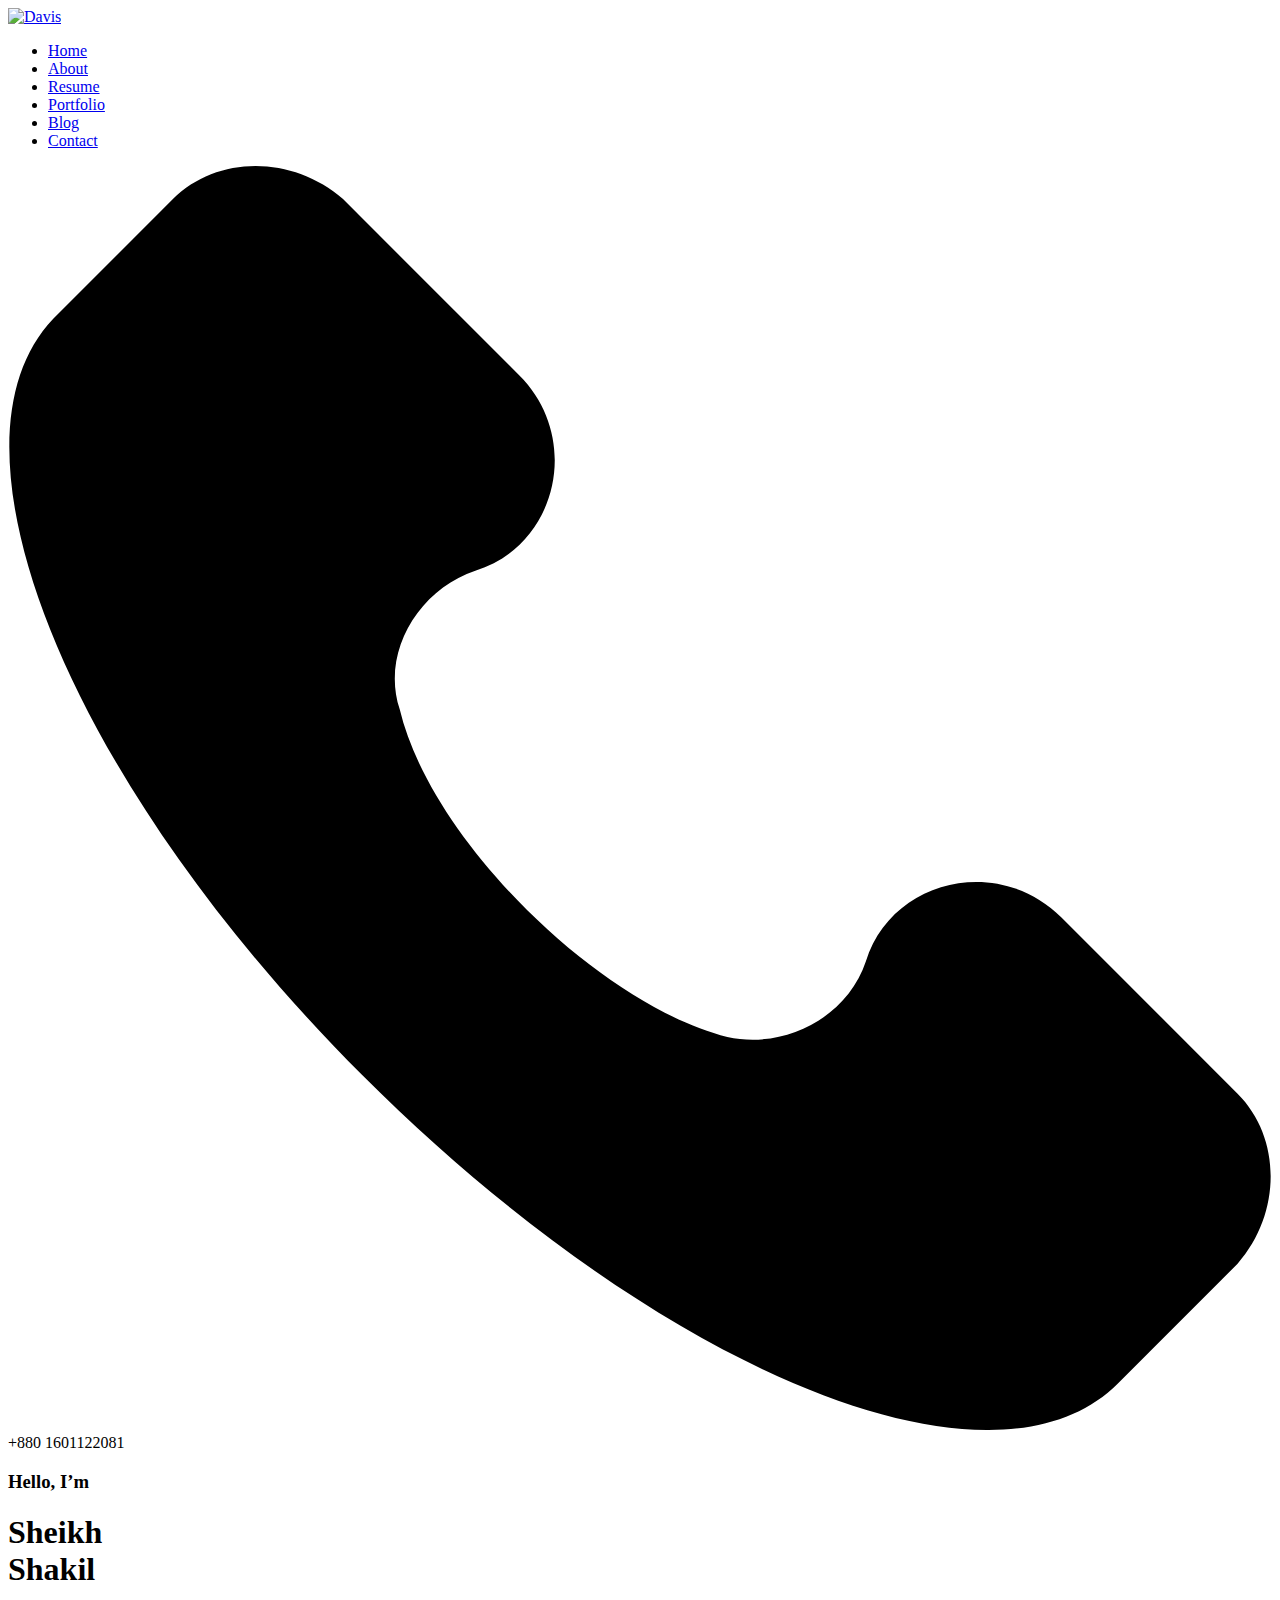
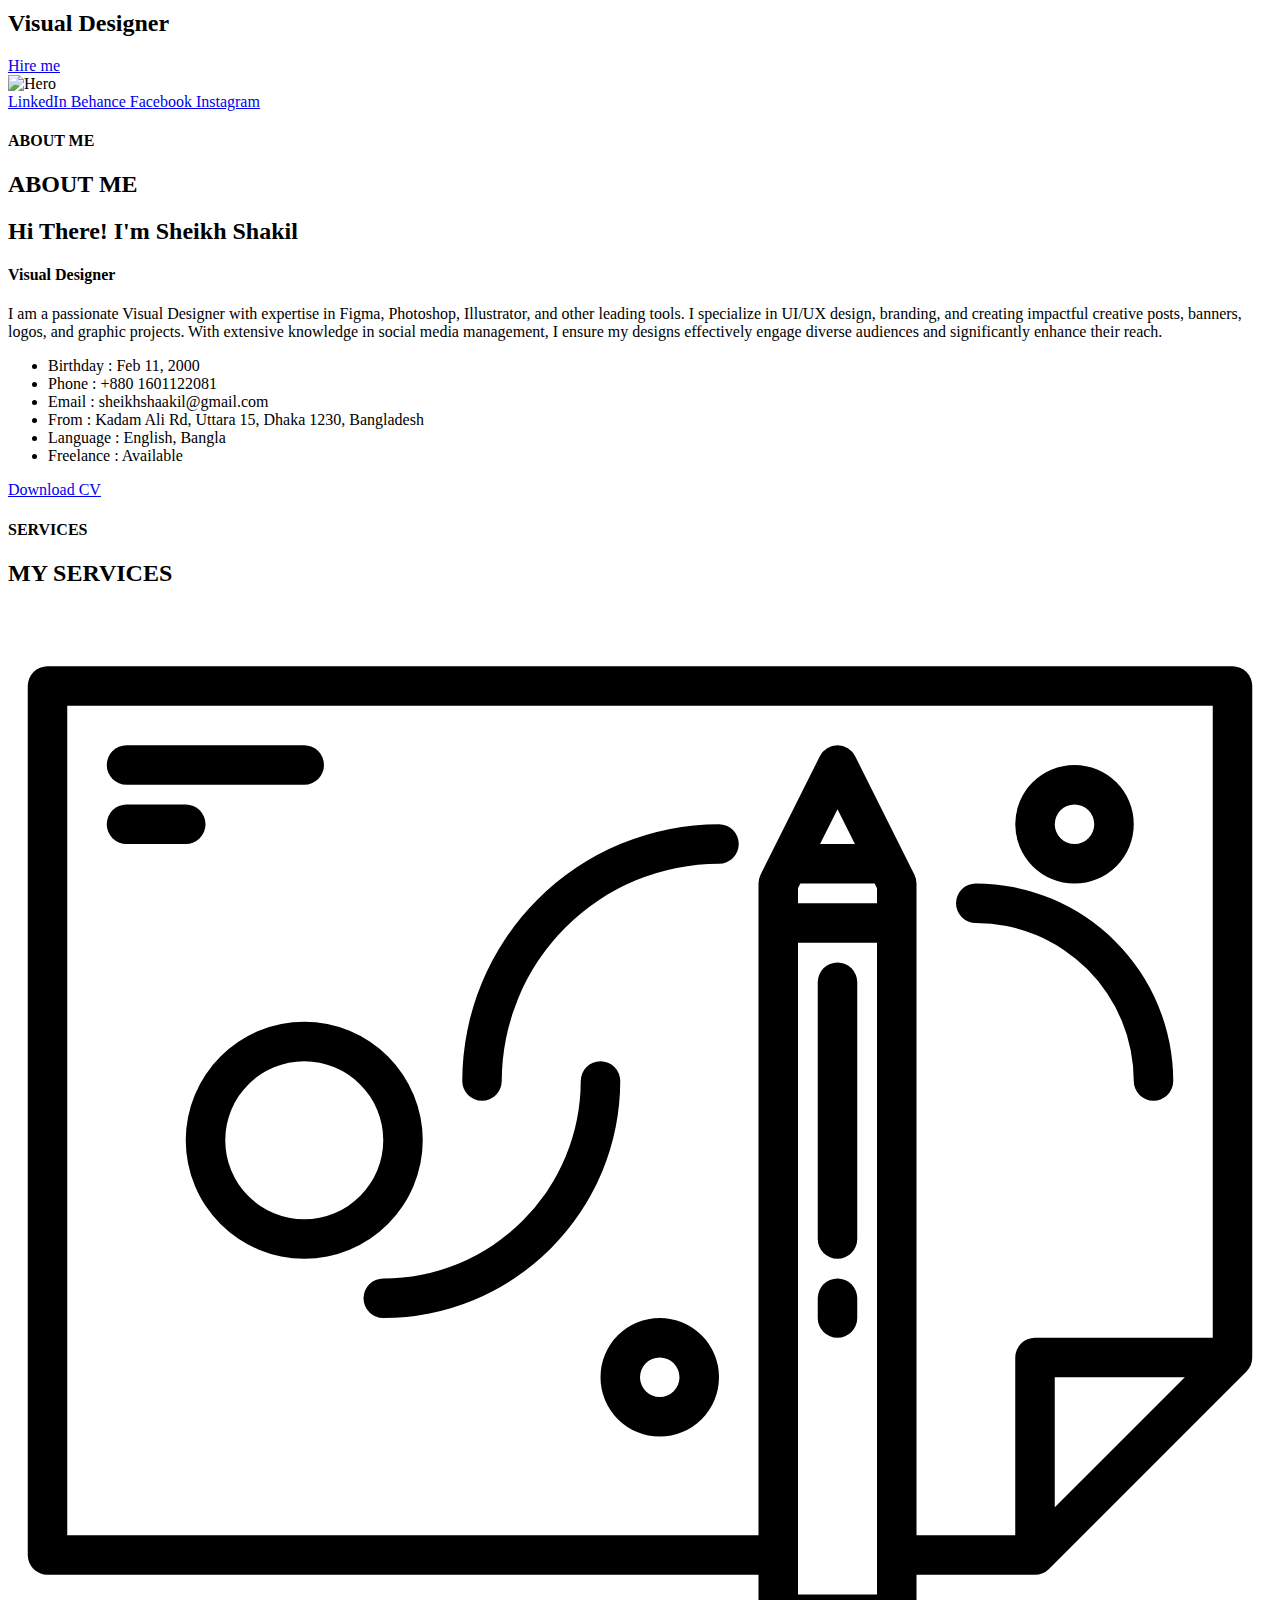
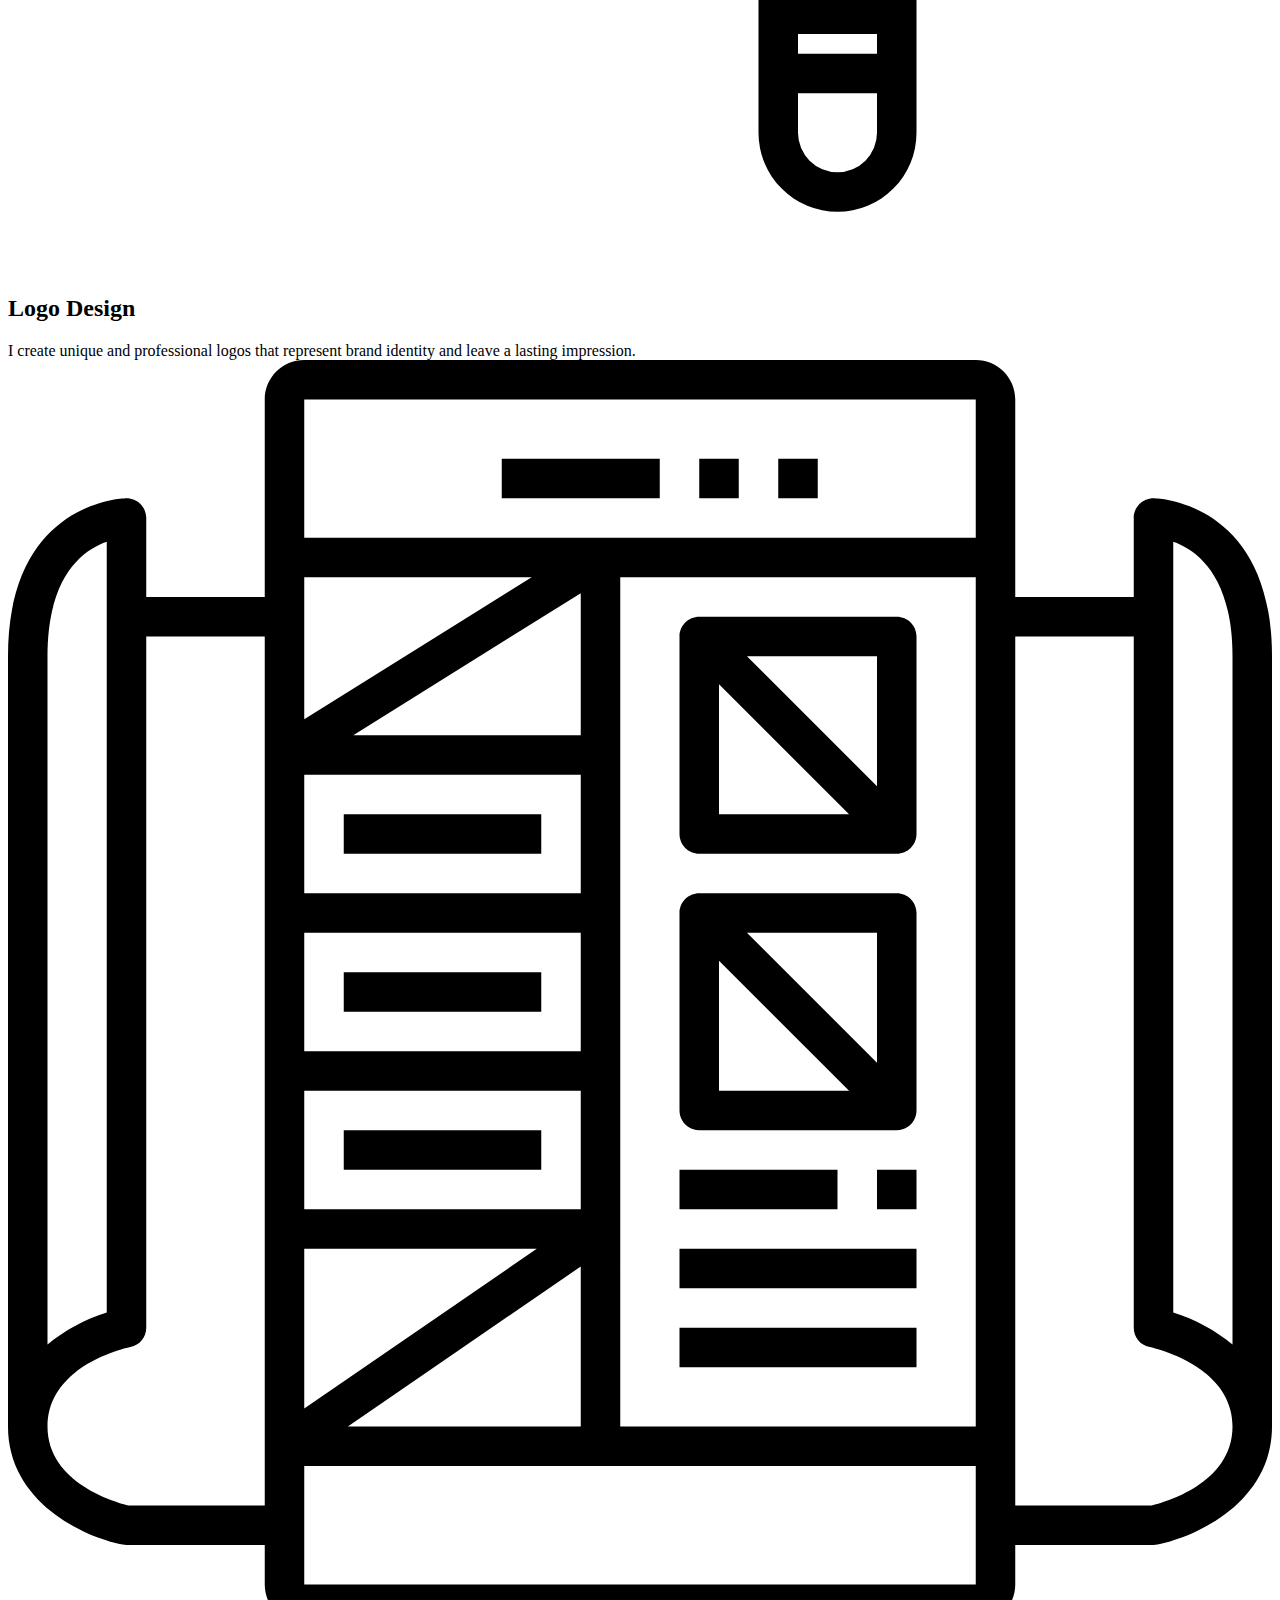
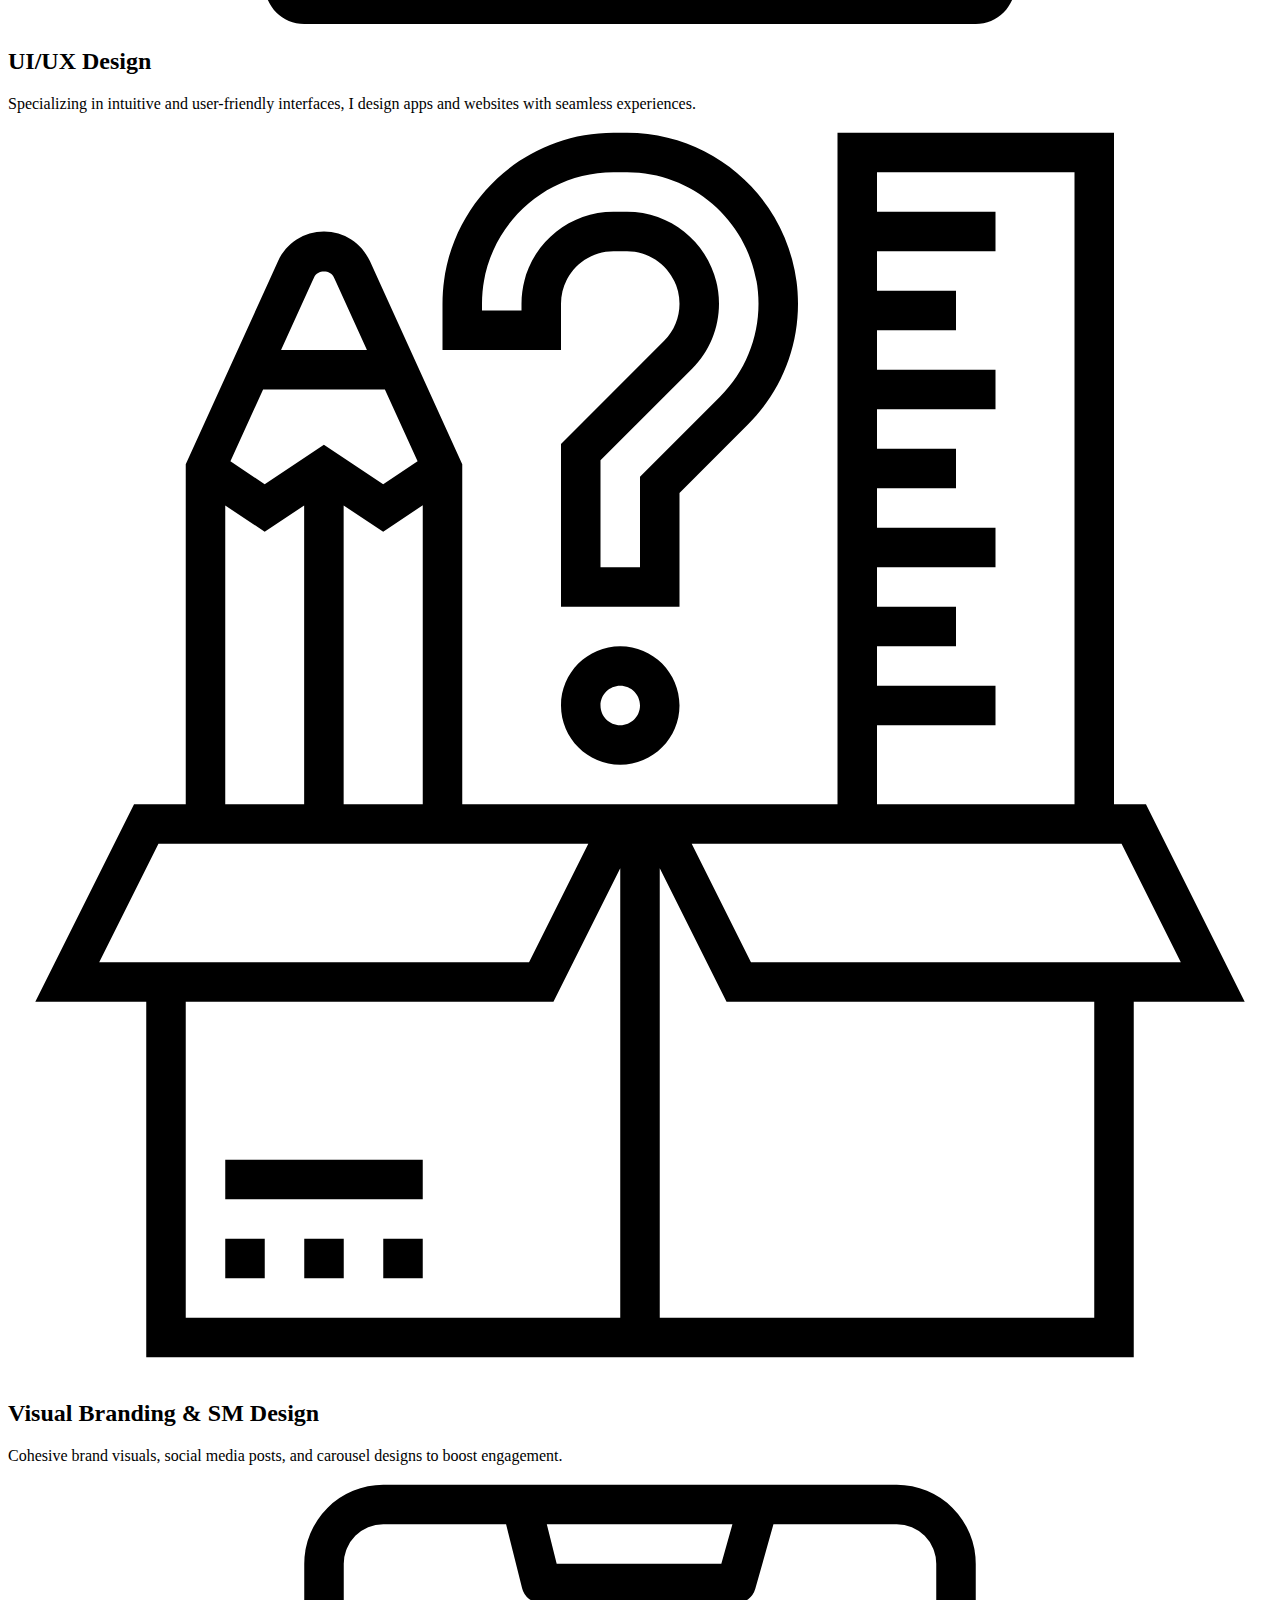
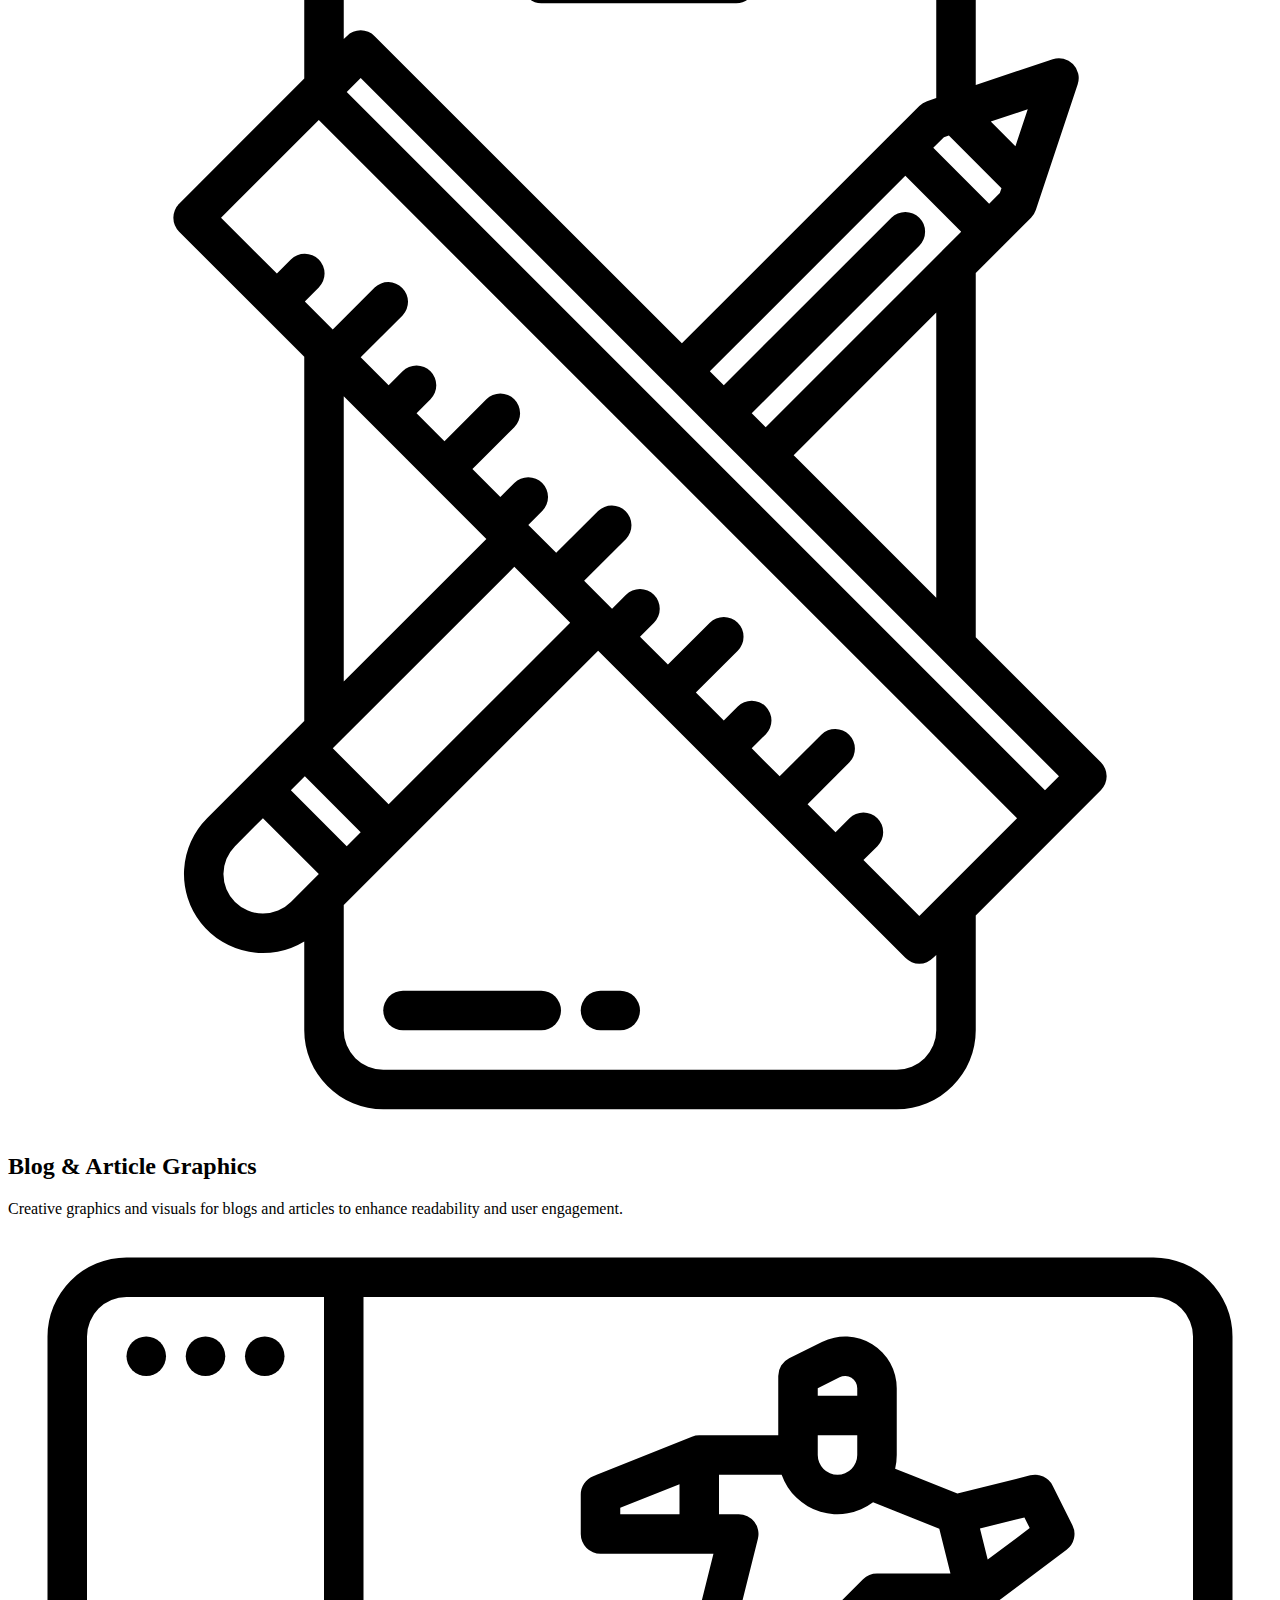
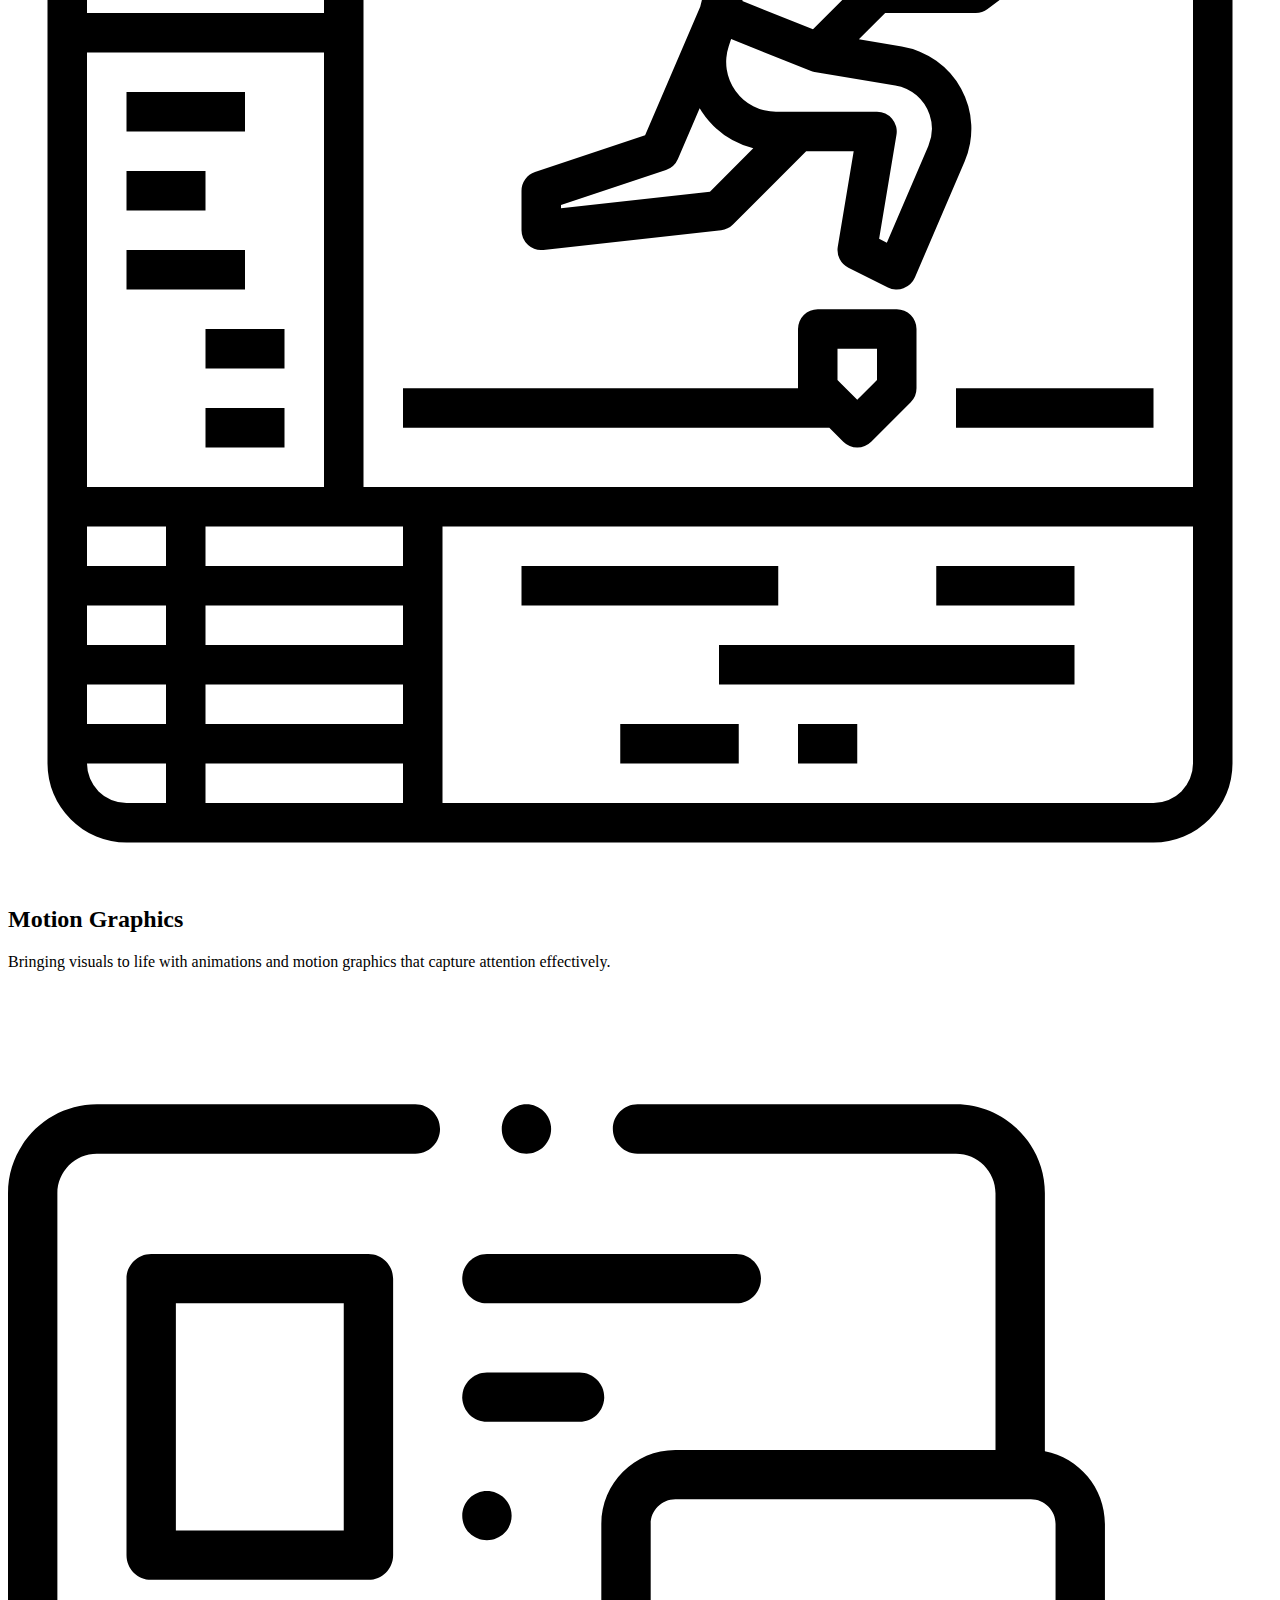
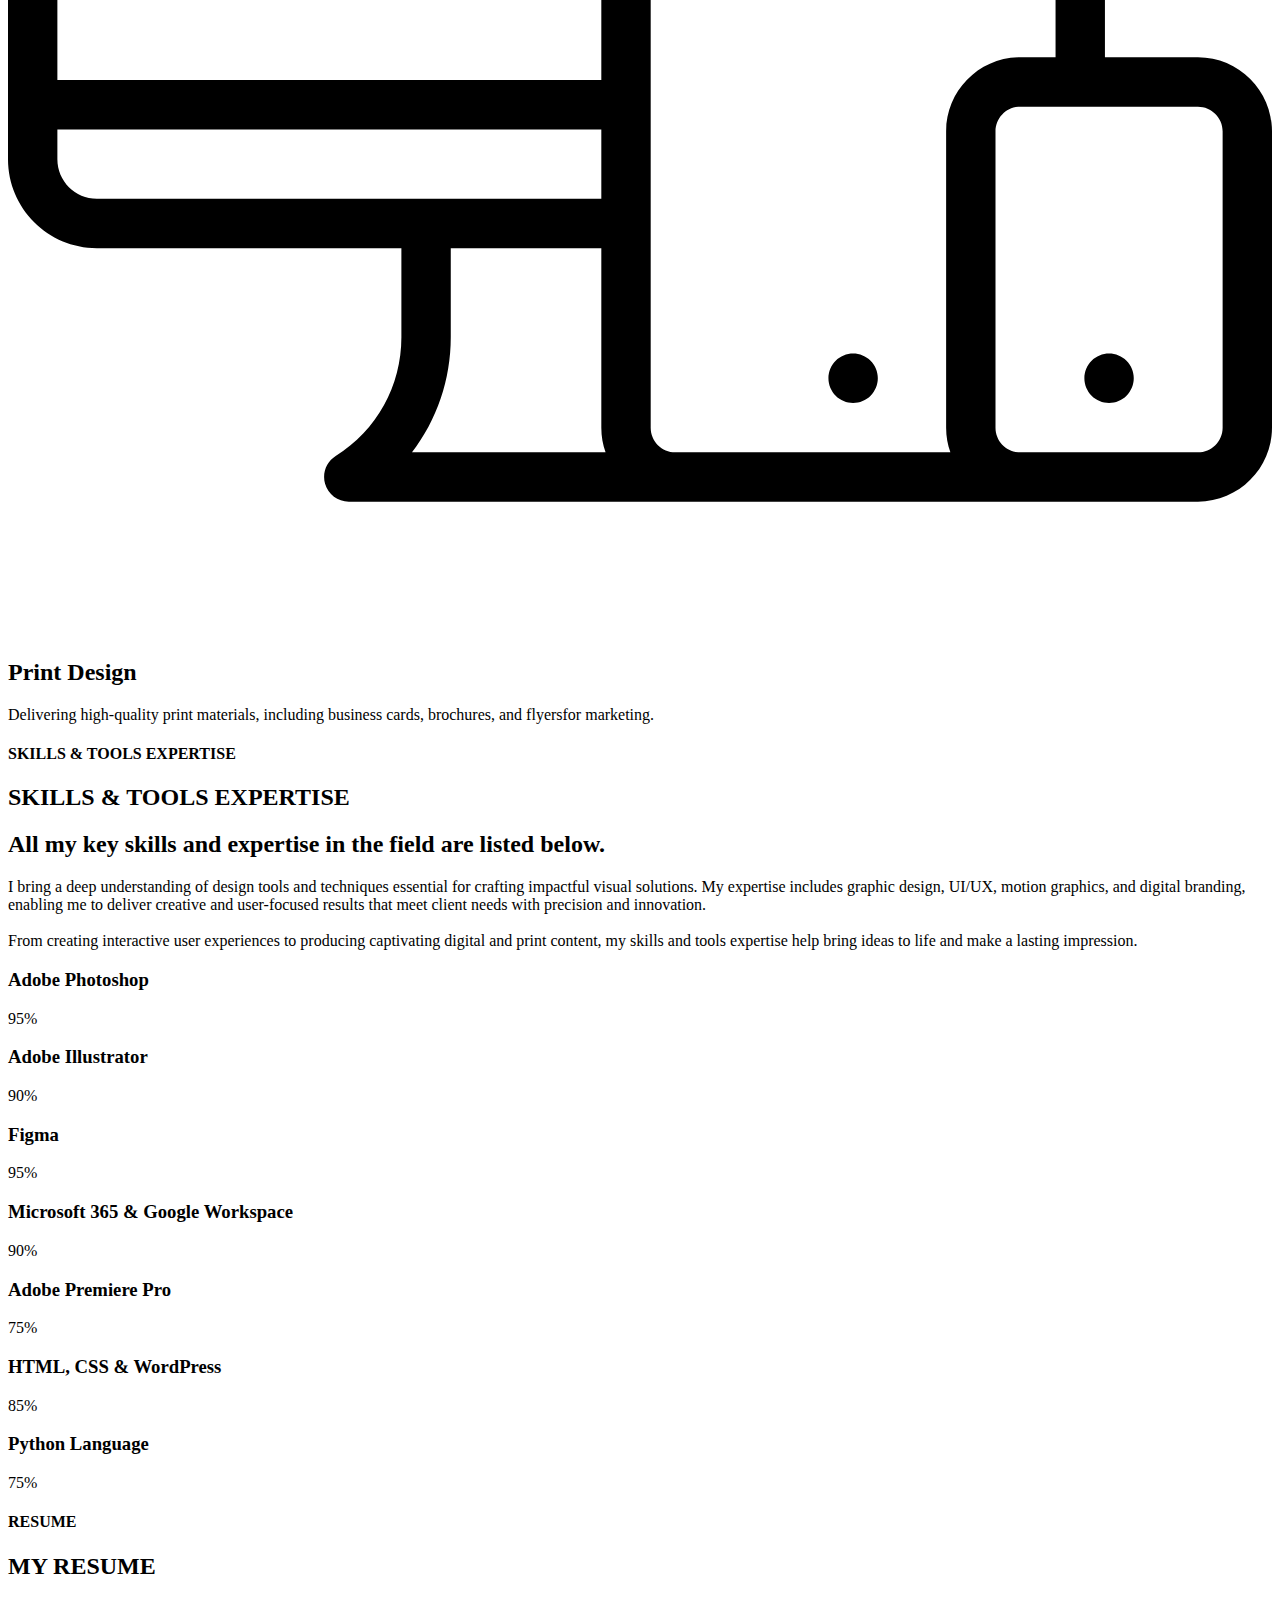
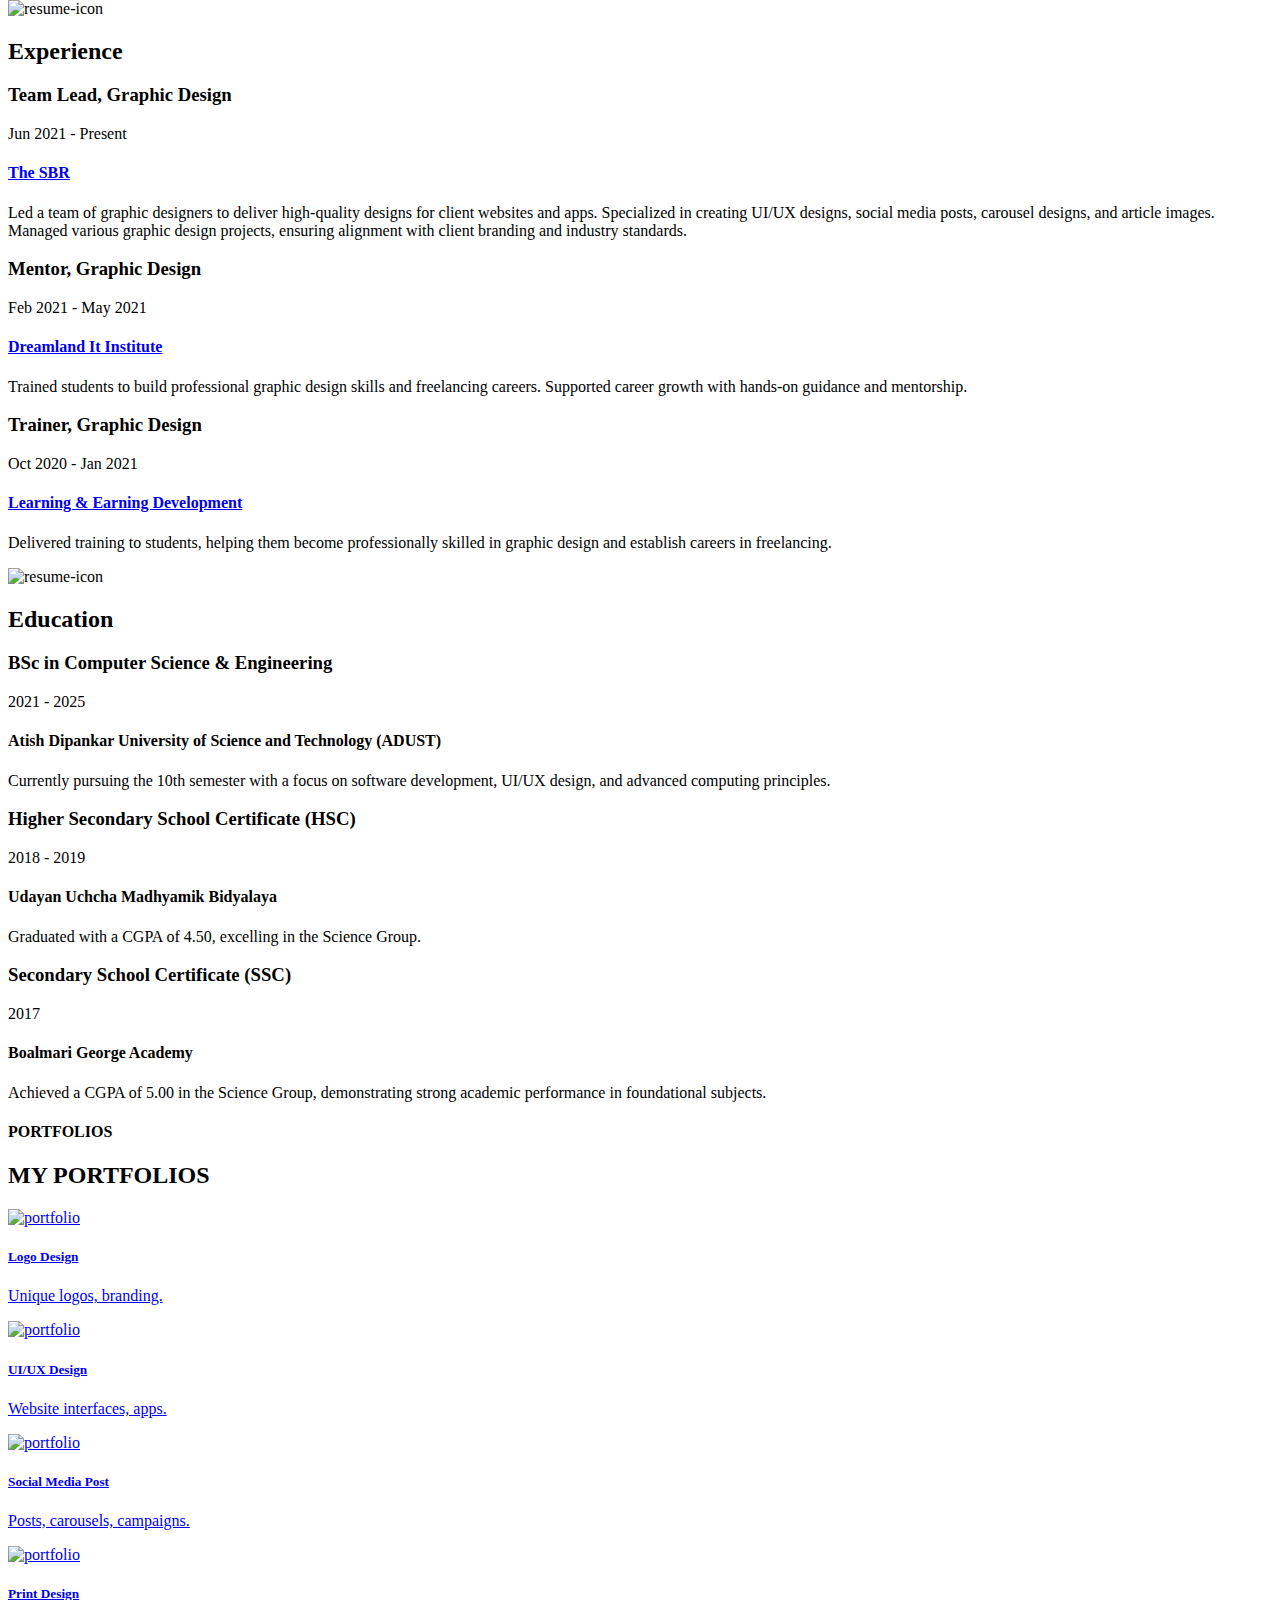
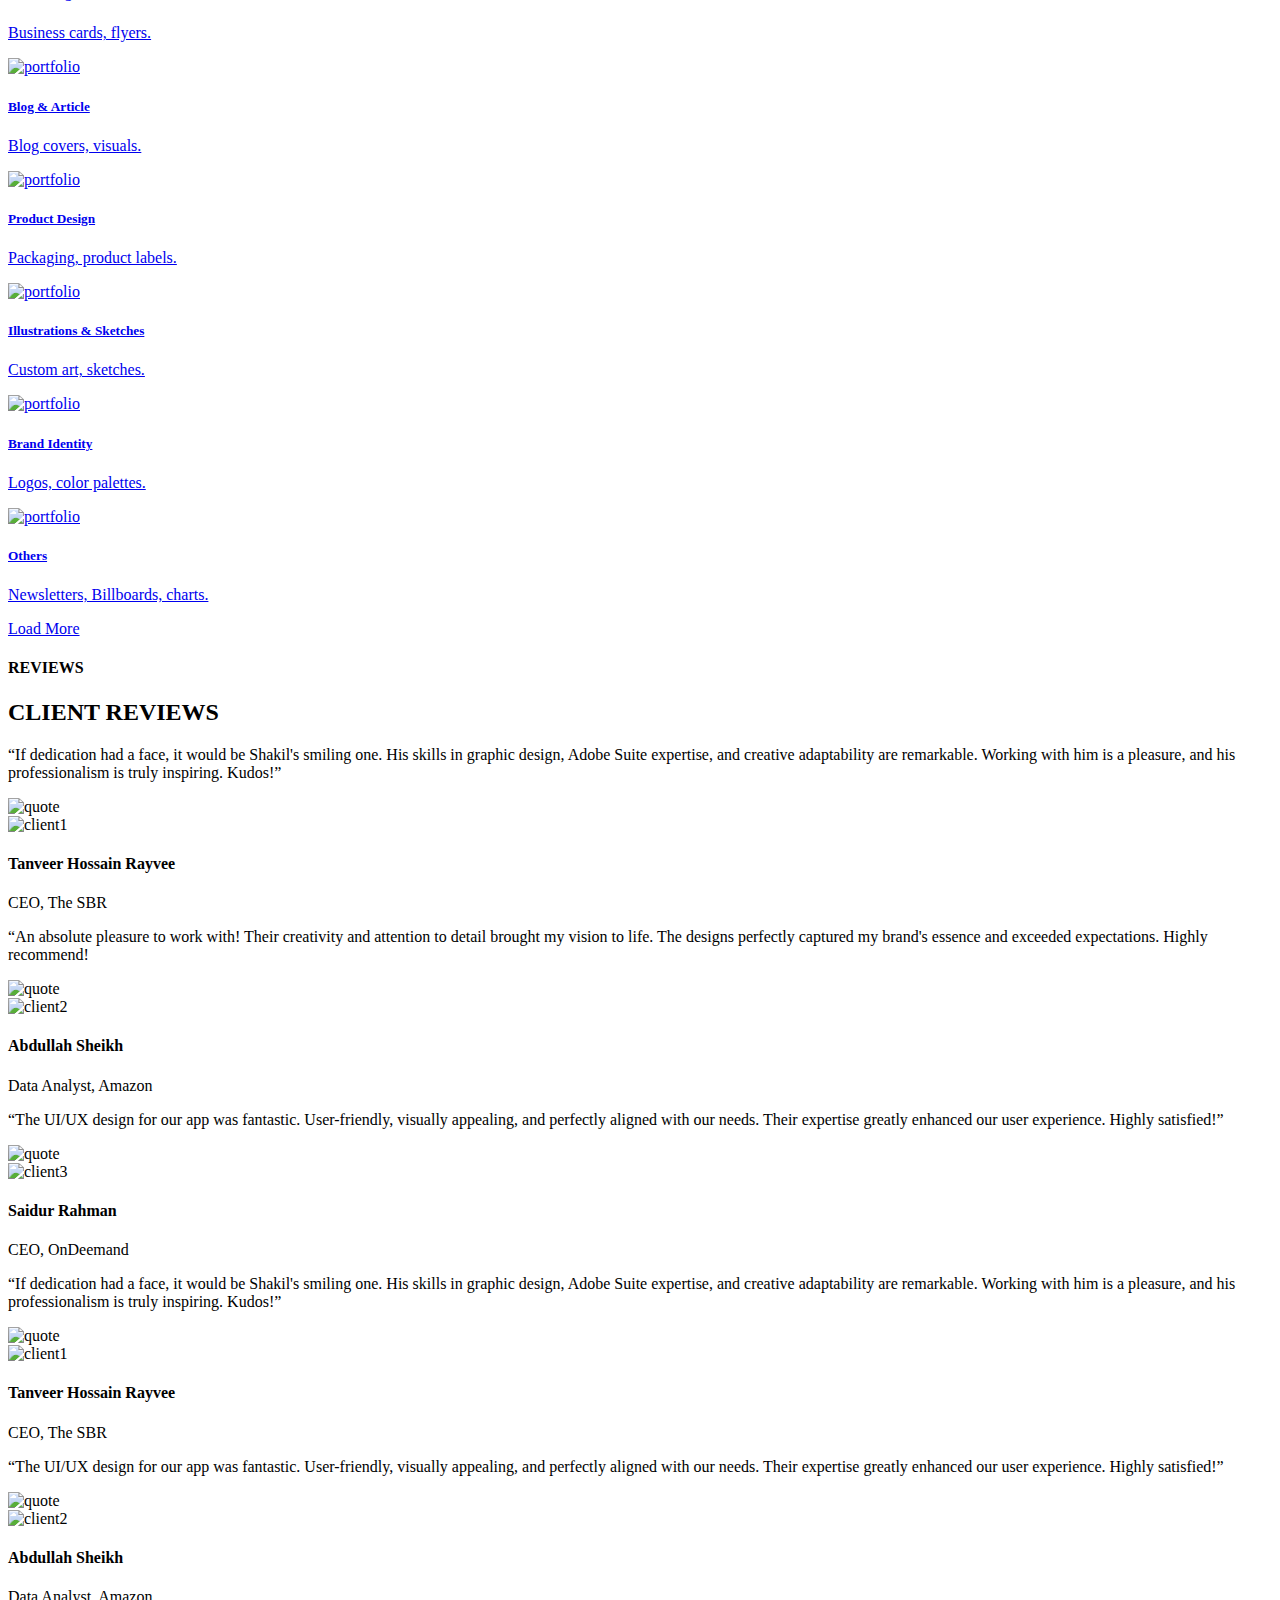
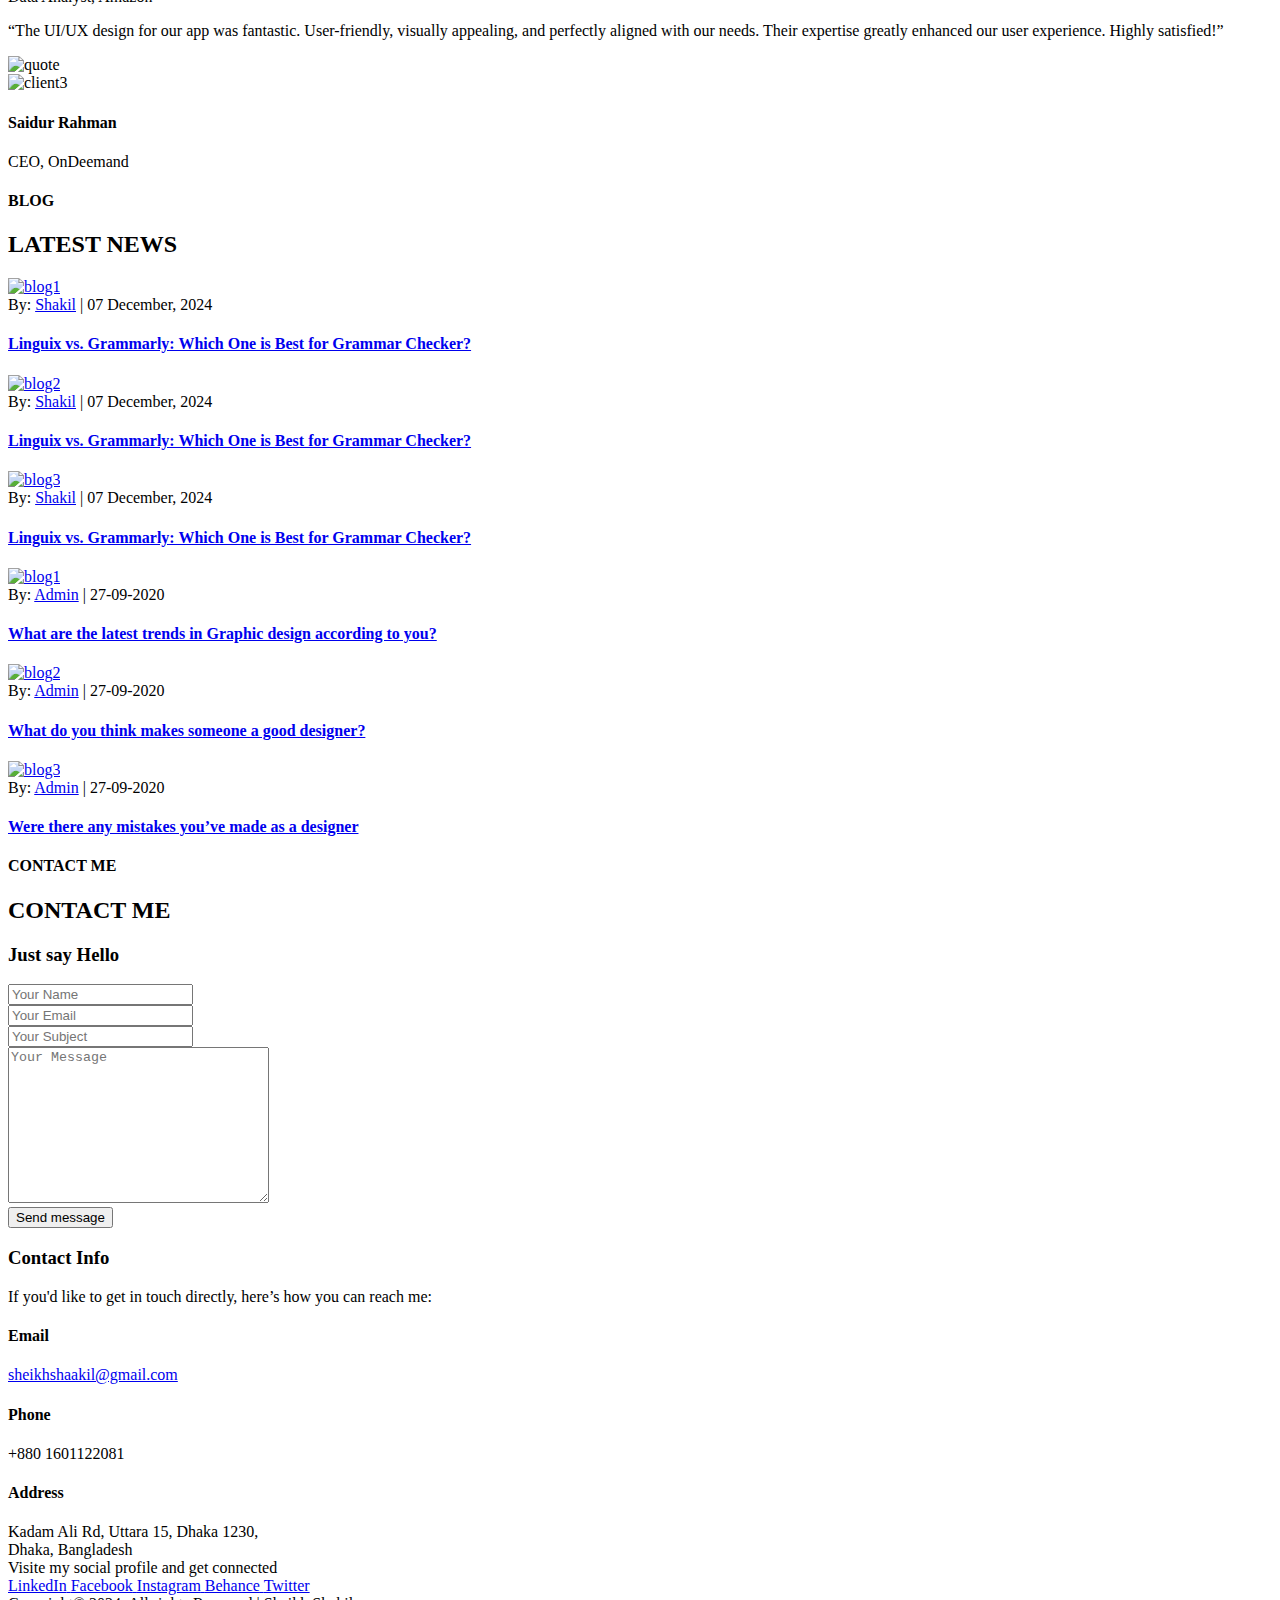
==== index.html @ 0efa0886 "Major code refactor and updates" ====
<!DOCTYPE html>
<html class="no-js" lang="en">

<head>
  <!-- Meta Tags -->
  <meta charset="utf-8">
  <meta http-equiv="x-ua-compatible" content="ie=edge">
  <meta name="viewport" content="width=device-width, initial-scale=1">
  <meta name="author" content="Laralink">
  <!-- Page Title -->
  <title>Sheikh Shakil - Visual Designer</title>
  <!-- Favicon Icon -->
  <link rel="icon" href="assets/img/favicon.png" />
  <!-- Stylesheets -->
  <link rel="stylesheet" href="assets/css/bootstrap.min.css" />
  <link rel="stylesheet" href="assets/css/fontawesome.css" />
  <link rel="stylesheet" href="assets/css/slick.css" />
  <link rel="stylesheet" href="assets/css/lightgallery.min.css" />
  <link rel="stylesheet" href="assets/css/animate.css" />
  <link rel="stylesheet" href="assets/css/style.css" />
</head>

<body id="home">
  <!-- Start Header Section -->
  <header class="st-site-header st-style1 st-sticky-header">
    <div class="st-main-header">
      <div class="container">
        <div class="st-main-header-in">
          <div class="st-main-header-left">
            <a class="st-site-branding" href="index.html"><img src="assets/img/logo.png" alt="Davis"></a>
          </div>
          <div class="st-main-header-right">
            <div class="st-nav">
              <ul class="st-nav-list st-onepage-nav">
                <li><a href="#home" class="st-smooth-move">Home</a></li>
                <li><a href="#about" class="st-smooth-move">About</a></li>
                <li><a href="#resume" class="st-smooth-move">Resume</a></li>
                <li><a href="#portfolio" class="st-smooth-move">Portfolio</a></li>
                <li><a href="#blog" class="st-smooth-move">Blog</a></li>
                <li><a href="#contact" class="st-smooth-move">Contact</a></li>
              </ul>
              <div class="sp-phone">
                <svg viewBox="0 0 513.64 513.64">
                  <g>
                    <g>
                      <path d="M499.66,376.96l-71.68-71.68c-25.6-25.6-69.12-15.359-79.36,17.92c-7.68,23.041-33.28,35.841-56.32,30.72c-51.2-12.8-120.32-79.36-133.12-133.12c-7.68-23.041,7.68-48.641,30.72-56.32c33.28-10.24,43.52-53.76,17.92-79.36l-71.68-71.68c-20.48-17.92-51.2-17.92-69.12,0l-48.64,48.64c-48.64,51.2,5.12,186.88,125.44,307.2c120.32,120.32,256,176.641,307.2,125.44l48.64-48.64C517.581,425.6,517.581,394.88,499.66,376.96z" />
                    </g>
                  </g>
                </svg>
                <div class="sp-phone-no">+880 1601122081</div>
              </div>
            </div>
          </div>
        </div>
      </div>
    </div>
  </header>
  <!-- End Header Section -->

  <!-- Start Hero Seciton -->
  <div class="st-height-b80 st-height-lg-b80"></div>
  <section class="st-hero-wrap st-parallax">
    <div class="st-hero st-style1 st-ripple-version">
      <div class="container">
        <div class="st-hero-text">
          <h3>Hello, I’m</h3>
          <h1>Sheikh <br>Shakil
          </h1>
          <h2>Visual Designer</h2>
          <div class="st-hero-btn">
            <a href="#contact" class="st-btn st-style1 st-color1 st-smooth-move">Hire me</a>
          </div>
        </div>
      </div>
    </div>
    <!-- Hero Image - Social Link Group -->
    <div class="st-hero-img st-to-right">
      <img class="wow fadeInRight" src="assets/img/section/hero-img.jpg" alt="Hero">
      <div class="st-social-group wow fadeInLeft">
        <div class="st-social-link">
          <a href="https://www.linkedin.com/in/sheikh-shakil/" class="st-social-btn active" target="_blank" rel="noopener noreferrer">
            <span class="st-social-icon"><i class="fab fa-linkedin"></i></span>
            <span class="st-icon-name">LinkedIn</span> </a>
          <a href="https://www.behance.net/sheikhshaakil" class="st-social-btn" target="_blank" rel="noopener noreferrer">
            <span class="st-social-icon"><i class="fab fa-behance"></i></span>
            <span class="st-icon-name">Behance</span>
          </a>
          <a href="https://www.facebook.com/sheikhshaakil" class="st-social-btn" target="_blank" rel="noopener noreferrer">
            <span class="st-social-icon"><i class="fab fa-facebook-f"></i></span>
            <span class="st-icon-name">Facebook</span>
          </a>
          <a href="https://www.instagram.com/sheikhshaakil/" class="st-social-btn" target="_blank" rel="noopener noreferrer">
            <span class="st-social-icon"><i class="fab fa-instagram"></i></span>
            <span class="st-icon-name">Instagram</span>
          </a>
        </div>
      </div>
    </div>
    <div id="particles-js"></div>
  </section>
  <!-- End Hero Seciton -->

  <!-- Start About Seciton -->
  <section id="about" class="st-about-wrap">
    <div class="st-height-b100 st-height-lg-b80"></div>
    <div class="container">
      <div class="st-section-heading st-style1">
        <h4 class="st-section-heading-title">ABOUT ME</h4>
        <h2 class="st-section-heading-subtitle">ABOUT ME</h2>
      </div>
      <div class="st-height-b25 st-height-lg-b25"></div>
    </div>
    <div class="container">
      <div class="row">
        <div class="col-lg-6 wow fadeInLeft">
          <div class="st-about-img-wrap">
            <div class="st-about-img st-dynamic-bg st-bg" data-src="assets/img/section/about.jpg"></div>
          </div>
          <div class="st-height-b0 st-height-lg-b30"></div>
        </div>
        <div class="col-lg-6">
          <div class="st-vertical-middle">
            <div class="st-vertical-middle-in">
              <div class="st-text-block st-style1">
                <h2 class="st-text-block-title">Hi There! I'm Sheikh Shakil</h2>
                <h4 class="st-text-block-subtitle">Visual Designer</h4>
                <div class="st-text-block-text">
                  <p>I am a passionate Visual Designer with expertise in Figma, Photoshop, Illustrator, and other leading tools. I specialize in UI/UX design, branding, 
                    and creating impactful creative posts, banners, logos, and graphic projects. With extensive knowledge in social media management, I ensure my designs 
                    effectively engage diverse audiences and significantly enhance their reach.</p>
                </div>
                <ul class="st-text-block-details st-mp0">
                  <li><span>Birthday</span> : <span>Feb 11, 2000</span></li>
                  <li><span>Phone</span> : <span>+880 1601122081</span></li>
                  <li><span>Email</span> : <span>sheikhshaakil@gmail.com</span></li>
                  <li><span>From</span> : <span>Kadam Ali Rd, Uttara 15, Dhaka 1230, Bangladesh</span></li>
                  <li><span>Language</span> : <span>English, Bangla</span></li>
                  <li><span>Freelance</span> : <span>Available</span></li>
                </ul>
                <div class="st-text-block-btn">
                  <a href="https://drive.google.com/file/d/1Xmm9zTQp6ezvkzaKYzawy9VMPYlFevE9/view?usp=sharing" class="st-btn st-style1 st-color1" target="_blank">Download CV</a>
                </div>                
              </div>
            </div>
          </div>
        </div>
      </div>
    </div>
  </section>
  <!-- End About Seciton -->

  <!-- Start Service Seciton -->
  <section>
    <div class="st-height-b100 st-height-lg-b80"></div>
    <div class="container">
      <div class="st-section-heading st-style1">
        <h4 class="st-section-heading-title">SERVICES</h4>
        <h2 class="st-section-heading-subtitle">MY SERVICES</h2>
      </div>
      <div class="st-height-b25 st-height-lg-b25"></div>
    </div>

    <!-- Iconbox Container -->

    <div class="container">
      <div class="row">
        <div class="col-lg-4 col-md-6">
          <div class="st-iconbox st-style1">
            <div class="st-iconbox-icon">
              <svg viewBox="0 0 512 512">
                <g>
                  <path d="m336 144a8 8 0 0 0 -8 8v104a8 8 0 0 0 16 0v-104a8 8 0 0 0 -8-8z" />
                  <path d="m336 272a8 8 0 0 0 -8 8v8a8 8 0 0 0 16 0v-8a8 8 0 0 0 -8-8z" />
                  <path
                    d="m496 24h-480a8 8 0 0 0 -8 8v352a8 8 0 0 0 8 8h288v64a32 32 0 0 0 64 0v-64h48a8.008 8.008 0 0 0 5.66-2.34l80-80a8.008 8.008 0 0 0 2.34-5.66v-272a8 8 0 0 0 -8-8zm-144 432a16 16 0 0 1 -32 0v-16h32zm0-32h-32v-8h32zm0-24h-32v-264h32zm0-280h-32v-6.11l.94-1.89h30.12l.94 1.89zm-23.06-24 7.06-14.11 7.06 14.11zm95.06 268.69v-52.69h52.69zm64-68.69h-72a8 8 0 0 0 -8 8v72h-40v-264a8.081 8.081 0 0 0 -.84-3.58l-24-48a8.009 8.009 0 0 0 -14.32 0l-24 48a8.081 8.081 0 0 0 -.84 3.58v264h-280v-336h464z" />
                  <path d="m48 72h72a8 8 0 0 0 0-16h-72a8 8 0 0 0 0 16z" />
                  <path d="m80 88a8 8 0 0 0 -8-8h-24a8 8 0 0 0 0 16h24a8 8 0 0 0 8-8z" />
                  <path
                    d="m288 88a104.118 104.118 0 0 0 -104 104 8 8 0 0 0 16 0 88.1 88.1 0 0 1 88-88 8 8 0 0 0 0-16z" />
                  <path
                    d="m240 184a8 8 0 0 0 -8 8 80.091 80.091 0 0 1 -80 80 8 8 0 0 0 0 16 96.108 96.108 0 0 0 96-96 8 8 0 0 0 -8-8z" />
                  <path
                    d="m456 192a8 8 0 0 0 16 0 80.091 80.091 0 0 0 -80-80 8 8 0 0 0 0 16 64.072 64.072 0 0 1 64 64z" />
                  <path
                    d="m168 216a48 48 0 1 0 -48 48 48.053 48.053 0 0 0 48-48zm-48 32a32 32 0 1 1 32-32 32.036 32.036 0 0 1 -32 32z" />
                  <path
                    d="m264 288a24 24 0 1 0 24 24 24.028 24.028 0 0 0 -24-24zm0 32a8 8 0 1 1 8-8 8.009 8.009 0 0 1 -8 8z" />
                  <path
                    d="m432 112a24 24 0 1 0 -24-24 24.028 24.028 0 0 0 24 24zm0-32a8 8 0 1 1 -8 8 8.009 8.009 0 0 1 8-8z" />
                </g>
              </svg>
            </div>
            <h2 class="st-iconbox-title">Logo Design</h2>
            <div class="st-iconbox-text">I create unique and professional logos that represent brand identity and leave a lasting impression.</div>
          </div>
          <div class="st-height-b30 st-height-lg-b30"></div>
        </div><!-- .col -->
        <div class="col-lg-4 col-md-6">
          <div class="st-iconbox st-style1">
            <div class="st-iconbox-icon">
              <svg viewBox="0 0 512 512">
                <g>
                  <g>
                    <path d="M360,104h-80c-4.418,0-8,3.582-8,8v80c0,4.418,3.582,8,8,8h80c4.418,0,8-3.582,8-8v-80C368,107.582,364.418,104,360,104z
                  M288,184v-52.693L340.693,184H288z M352,172.68L299.32,120H352V172.68z" />
                  </g>
                </g>
                <g>
                  <g>
                    <path d="M360,216h-80c-4.418,0-8,3.582-8,8v80c0,4.418,3.582,8,8,8h80c4.418,0,8-3.582,8-8v-80C368,219.582,364.418,216,360,216z
                  M288,296v-52.685L340.685,296H288z M352,284.688L299.312,232H352V284.688z" />
                  </g>
                </g>
                <g>
                  <g>
                    <rect x="272" y="328" width="64" height="16" />
                  </g>
                </g>
                <g>
                  <g>
                    <rect x="352" y="328" width="16" height="16" />
                  </g>
                </g>
                <g>
                  <g>
                    <rect x="272" y="360" width="96" height="16" />
                  </g>
                </g>
                <g>
                  <g>
                    <rect x="272" y="392" width="96" height="16" />
                  </g>
                </g>
                <g>
                  <g>
                    <rect x="136" y="184" width="80" height="16" />
                  </g>
                </g>
                <g>
                  <g>
                    <rect x="136" y="248" width="80" height="16" />
                  </g>
                </g>
                <g>
                  <g>
                    <rect x="136" y="312" width="80" height="16" />
                  </g>
                </g>
                <g>
                  <g>
                    <path d="M464,56c-4.418,0-8,3.582-8,8v32h-48V16c0-8.837-7.163-16-16-16H120c-8.837,0-16,7.163-16,16v80H56V64
                 c0-4.418-3.582-8-8-8c-0.48,0-48,0.728-48,64v312c0,30.504,30.4,44.632,46.4,47.84c0.526,0.111,1.062,0.165,1.6,0.16h56v16
                 c0,8.837,7.163,16,16,16h272c8.837,0,16-7.163,16-16v-16h56c0.538,0.005,1.074-0.049,1.6-0.16c16-3.208,46.4-17.336,46.4-47.84
                 V120C512,56.728,464.48,56,464,56z M16,120c0-32.64,14.4-43.088,24-46.4v312.232c-8.773,2.722-16.927,7.139-24,13V120z M104,464
                 H48.88C44.104,462.856,16,455.128,16,432c0-24.96,32.248-31.88,33.6-32.16c3.725-0.76,6.401-4.038,6.4-7.84V112h48V464z M120,88
                 h92.12L120,145.543V88z M232,94.447V152h-92.136L232,94.447z M120,168h112v48H120V168z M120,232h112v48H120V232z M120,296h112v48
                 H120V296z M120,360h94.186L120,424.724V360z M232,367.172V432h-94.337L232,367.172z M392,496H120v-48h272V496z M392,432H248V88
                 h144V432z M392,72H120V16h272V72z M463.136,464H408V112h48v280c-0.001,3.802,2.675,7.08,6.4,7.84
                 c0.368,0.072,33.6,7.008,33.6,32.16C496,455.256,468.072,462.84,463.136,464z M496,398.832c-7.073-5.861-15.227-10.278-24-13V73.6
                 c9.496,3.32,24,13.776,24,46.4V398.832z" />
                  </g>
                </g>
                <g>
                  <g>
                    <rect x="200" y="40" width="64" height="16" />
                  </g>
                </g>
                <g>
                  <g>
                    <rect x="280" y="40" width="16" height="16" />
                  </g>
                </g>
                <g>
                  <g>
                    <rect x="312" y="40" width="16" height="16" />
                  </g>
                </g>
              </svg>
            </div>
            <h2 class="st-iconbox-title">UI/UX Design</h2>
            <div class="st-iconbox-text">Specializing in intuitive and user-friendly interfaces, I design apps and websites with seamless experiences.</div>
          </div>
          <div class="st-height-b30 st-height-lg-b30"></div>
        </div><!-- .col -->
        <div class="col-lg-4 col-md-6">
          <div class="st-iconbox st-style1">
            <div class="st-iconbox-icon">
              <svg viewBox="0 0 64 64">
                <path
                  d="m62.618 45-5-10h-1.618v-34h-14v34h-19v-17.217l-4.676-10.286c-.413-.909-1.325-1.497-2.324-1.497s-1.911.588-2.324 1.496l-4.676 10.287v17.217h-2.618l-5 10h5.618v18h50v-18zm-18.618-14h6v-2h-6v-2h4v-2h-4v-2h6v-2h-6v-2h4v-2h-4v-2h6v-2h-6v-2h4v-2h-4v-2h6v-2h-6v-2h10v32h-10zm12.382 6 3 6h-21.764l-3-6zm-39.387-2v-15.132l2.002 1.333 2.003-1.334v15.133zm3.743-17.361-1.741 1.159-3.002-2.001-2.998 2-1.735-1.158 1.654-3.639h6.167zm-5.242-9.316c.18-.393.828-.394 1.008.001l1.67 3.676h-4.349zm-4.496 11.547 1.997 1.333 1.998-1.333v15.13h-3.995zm-3.382 17.13h21.764l-3 6h-21.764zm1.382 8h18.618l3.382-6.764v22.764h-22zm46 16h-22v-22.764l3.382 6.764h18.618z" />
                <path d="m19 57h2v2h-2z" />
                <path d="m11 57h2v2h-2z" />
                <path d="m15 57h2v2h-2z" />
                <path d="m11 53h10v2h-10z" />
                <path
                  d="m28 9.657c0-1.465 1.192-2.657 2.657-2.657h.686c1.465 0 2.657 1.192 2.657 2.657 0 .709-.276 1.376-.778 1.879l-5.222 5.222v8.242h6v-5.758l3.464-3.464c1.636-1.635 2.536-3.809 2.536-6.121 0-4.773-3.884-8.657-8.657-8.657h-.686c-4.773 0-8.657 3.884-8.657 8.657v2.343h6zm-2 0v.343h-2v-.343c0-3.671 2.986-6.657 6.657-6.657h.686c3.671 0 6.657 2.986 6.657 6.657 0 1.777-.692 3.449-1.95 4.707l-4.05 4.05v4.586h-2v-5.414l4.637-4.636c.879-.881 1.363-2.051 1.363-3.293 0-2.568-2.089-4.657-4.657-4.657h-.686c-2.568 0-4.657 2.089-4.657 4.657z" />
                <path
                  d="m28 30c0 1.654 1.346 3 3 3s3-1.346 3-3-1.346-3-3-3-3 1.346-3 3zm4 0c0 .552-.448 1-1 1s-1-.448-1-1 .448-1 1-1 1 .448 1 1z" />
              </svg>
            </div>
            <h2 class="st-iconbox-title">Visual Branding & SM Design</h2>
            <div class="st-iconbox-text">Cohesive brand visuals, social media posts, and carousel designs to boost engagement.</div>
          </div>
          <div class="st-height-b30 st-height-lg-b30"></div>
        </div><!-- .col -->
        <div class="col-lg-4 col-md-6">
          <div class="st-iconbox st-style1">
            <div class="st-iconbox-icon">
              <svg viewBox="0 0 512 512">
                <g>
                  <path d="M216,456H160a8,8,0,0,0,0,16h56a8,8,0,0,0,0-16Z" />
                  <path d="M248,456h-8a8,8,0,0,0,0,16h8a8,8,0,0,0,0-16Z" />
                  <path
                    d="M442.68,363.48,392,312.8V165.27l22.4-22.4a7.953,7.953,0,0,0,1.93-3.13L433.3,88.82A8,8,0,0,0,423.18,78.7L392,89.09V40A32.042,32.042,0,0,0,360,8H152a32.042,32.042,0,0,0-32,32V86.53L69.32,137.21a8,8,0,0,0,0,11.31L120,199.2V346.74L80.63,386.11A32.005,32.005,0,0,0,120,436.01V472a32.042,32.042,0,0,0,32,32H360a32.042,32.042,0,0,0,32-32V425.47l50.68-50.68A8,8,0,0,0,442.68,363.48ZM413.06,98.94l-4.99,14.97-9.98-9.98Zm-31.95,10.64,21.31,21.31-.67,2-4.32,4.32-22.64-22.64,4.32-4.32ZM306.92,227.72l-5.66-5.66,67.88-67.88a8,8,0,1,0-11.32-11.32l-67.88,67.88-5.66-5.65,79.2-79.2,22.63,22.64-7.74,7.74-.05.05ZM376,181.27V296.8l-57.76-57.76ZM293.44,24l-4.5,16H222.25l-4-16ZM136,40a16.021,16.021,0,0,1,16-16h49.75l6.49,25.94A8,8,0,0,0,216,56h79a8,8,0,0,0,7.7-5.83L310.06,24H360a16.021,16.021,0,0,1,16,16V94.42l-3.74,1.25a7.953,7.953,0,0,0-3.13,1.93l-96.16,96.17L148.52,69.32a8,8,0,0,0-11.31,0L136,70.53ZM114.59,420.05a16.005,16.005,0,1,1-22.64-22.63l11.31-11.32,22.64,22.64Zm-.01-45.26,5.66-5.65,22.62,22.62-5.65,5.66Zm90.51-90.5,22.63,22.63-73.54,73.54-22.63-22.64ZM136,330.74V215.2l57.77,57.77ZM376,472a16.021,16.021,0,0,1-16,16H152a16.021,16.021,0,0,1-16-16V421.26L239.04,318.24,363.48,442.68a8,8,0,0,0,11.31,0l1.21-1.21Zm-6.86-46.29-22.63-22.63,5.66-5.66a8,8,0,0,0-11.32-11.31l-5.65,5.65-11.32-11.31,16.97-16.97a8,8,0,0,0-11.31-11.31l-16.97,16.97-11.32-11.32,5.66-5.65a8,8,0,0,0-11.31-11.32l-5.66,5.66L278.63,335.2l16.97-16.97a8,8,0,0,0-11.32-11.32l-16.97,16.97L256,312.57l5.66-5.66a8,8,0,1,0-11.32-11.31l-5.65,5.65a.035.035,0,0,1-.02-.01l-11.3-11.3,16.97-16.97a8,8,0,0,0-11.31-11.31l-16.97,16.97-11.29-11.29c-.01-.01-.01-.02-.02-.03l5.65-5.65a8,8,0,1,0-11.31-11.32L199.43,256l-11.31-11.31,16.97-16.97a8,8,0,0,0-11.32-11.32L176.8,233.37l-11.31-11.31,5.66-5.66a8,8,0,0,0-11.32-11.31l-5.65,5.66-11.32-11.32,16.97-16.97a8,8,0,0,0-11.31-11.31l-16.97,16.97L120.24,176.8l5.65-5.65a8,8,0,0,0-11.31-11.32l-5.66,5.66L86.29,142.86l39.6-39.59L408.73,386.11Zm50.91-50.92L137.21,91.95l5.65-5.66L267.29,210.72c.01.01.01.02.02.03s.02.01.03.02l16.93,16.94c.01,0,.01,0,.01.01s.01,0,.01.01l16.95,16.94c.01.01.01.02.02.03s.02.01.03.02l77.02,77.02a.234.234,0,0,0,.07.07l47.33,47.33Z" />
                </g>
              </svg>
            </div>
            <h2 class="st-iconbox-title">Blog & Article Graphics</h2>
            <div class="st-iconbox-text">Creative graphics and visuals for blogs and articles to enhance readability and user engagement.</div>
          </div>
          <div class="st-height-b0 st-height-lg-b30"></div>
        </div><!-- .col -->
        <div class="col-lg-4 col-md-6">
          <div class="st-iconbox st-style1">
            <div class="st-iconbox-icon">
              <svg viewBox="0 0 512 512">
                <path
                  d="m48 496h416a32.036 32.036 0 0 0 32-32v-416a32.036 32.036 0 0 0 -32-32h-416a32.036 32.036 0 0 0 -32 32v416a32.036 32.036 0 0 0 32 32zm-16-32h32v16h-16a16.01833 16.01833 0 0 1 -16-16zm128-48h-80v-16h80zm0 16v16h-80v-16zm0 32v16h-80v-16zm0-80h-80v-16h80zm-32-32h-96v-176h96zm-64 16v16h-32v-16zm0 32v16h-32v-16zm0 32v16h-32v-16zm400 48h-288v-112h304v96a16.01833 16.01833 0 0 1 -16 16zm16-432v304h-336v-320h320a16.01833 16.01833 0 0 1 16 16zm-432-16h80v128h-96v-112a16.01833 16.01833 0 0 1 16-16z" />
                <path d="m208 384h104v16h-104z" />
                <path d="m288 416h144v16h-144z" />
                <path d="m248 448h48v16h-48z" />
                <path d="m320 448h24v16h-24z" />
                <path d="m376 384h56v16h-56z" />
                <circle cx="56" cy="56" r="8" />
                <circle cx="80" cy="56" r="8" />
                <circle cx="104" cy="56" r="8" />
                <path d="m384 312h80v16h-80z" />
                <path
                  d="m332.68652 328 5.65674 5.65674a7.99945 7.99945 0 0 0 11.31348 0l16-16a7.99877 7.99877 0 0 0 2.34326-5.65674v-24a7.99977 7.99977 0 0 0 -8-8h-32a7.99977 7.99977 0 0 0 -8 8v24h-160v16zm3.31348-32h16v12.68652l-8 8-8-8z" />
                <path d="m48 192h48v16h-48z" />
                <path d="m48 224h32v16h-32z" />
                <path d="m48 256h48v16h-48z" />
                <path d="m80 288h32v16h-32z" />
                <path d="m80 320h32v16h-32z" />
                <path
                  d="m210.66455 253.96094a8.00168 8.00168 0 0 0 6.21875 1.99023l72-8a7.99845 7.99845 0 0 0 4.77344-2.29443l29.65674-29.65674h19.24267l-6.44726 38.68457a7.99969 7.99969 0 0 0 4.31347 8.4707l16 8a8 8 0 0 0 10.93067-4.0039l20.14258-46.99951a33.75475 33.75475 0 0 0 -25.47608-46.59229l-17.37036-2.895 10.66483-10.66457h36.686a7.99948 7.99948 0 0 0 4.7998-1.6001l32-24a7.9996 7.9996 0 0 0 2.35547-9.97754l-8-16a7.99877 7.99877 0 0 0 -9.0957-4.18359l-29.49023 7.37256-25.2182-10.08716a23.96392 23.96392 0 0 0 .64886-5.52417v-27.05566a20.94358 20.94358 0 0 0 -30.31055-18.73291l-13.26709 6.6333a7.99924 7.99924 0 0 0 -4.42236 7.15527v24h-32a8.00164 8.00164 0 0 0 -2.97119.57227l-40 16a7.99975 7.99975 0 0 0 -5.02881 7.42773v16a7.99977 7.99977 0 0 0 8 8h45.75391l-5.36005 21.43921-22.33186 52.10718-44.5918 14.86425a8.00011 8.00011 0 0 0 -5.4702 7.58936v16a8.00089 8.00089 0 0 0 2.66455 5.96094zm162.64945-52.72022a17.73543 17.73543 0 0 1 -.52441 12.60791l-16.80078 39.20166-3.12647-1.56347 7.02881-42.17139a8.00034 8.00034 0 0 0 -7.89115-9.31543h-40.92871a20.1611 20.1611 0 0 1 -19.12647-26.53662l.96155-2.88464 32.12244 12.849a7.986 7.986 0 0 0 1.65729.45722l-.001.00616 32.7041 5.45069a17.7145 17.7145 0 0 1 13.9248 11.89891zm-21.314-57.24072a7.99877 7.99877 0 0 0 -5.65674 2.34326l-20.27 20.26953-28.61865-11.44726 6.30664-25.2251a8.0001 8.0001 0 0 0 -7.76125-9.94043h-8v-16h25.3761a23.97964 23.97964 0 0 0 37.033 11.17987l26.82165 10.72864 4.52291 18.09149zm-8-48a8 8 0 0 1 -16 0v-8h16zm69.85889 29.606-17.01984 12.76489-3.13751-12.55 18.01282-4.50348zm-77.01319-61.084a4.94339 4.94339 0 0 1 7.1543 4.42234v3.05566h-16v-3.05566zm-88.8457 52.8945 24-9.60022v12.18372h-24zm-24 120.34961 42.52979-14.17675a7.99955 7.99955 0 0 0 4.82324-4.438l8.81164-20.56055c.26654.43829.53235.877.81873 1.30664a36.07631 36.07631 0 0 0 20.894 14.91168l-17.54974 17.54975-60.32766 6.70312z" />
              </svg>
            </div>
            <h2 class="st-iconbox-title">Motion Graphics</h2>
            <div class="st-iconbox-text">Bringing visuals to life with animations and motion graphics that capture attention effectively.</div>
          </div>
          <div class="st-height-b0 st-height-lg-b30"></div>
        </div><!-- .col -->
        <div class="col-lg-4 col-md-6">
          <div class="st-iconbox st-style1">
            <div class="st-iconbox-icon">
              <svg viewBox="0 0 512 512">
                <g id="XMLID_1568_">
                  <g id="XMLID_652_">
                    <path id="XMLID_676_"
                      d="m482 278h-37.673v-54c0-14.602-10.489-26.795-24.327-29.455v-104.529c0-19.859-16.157-36.016-36.017-36.016h-128.983c-5.522 0-10 4.477-10 10s4.478 10 10 10h128.983c8.832 0 16.017 7.185 16.017 16.016v103.984h-129.667c-16.542 0-30 13.458-30 30v63.228h-220.333v-197.212c0-8.831 7.185-16.016 16.017-16.016h128.983c5.522 0 10-4.477 10-10s-4.478-10-10-10h-128.983c-19.86 0-36.017 16.157-36.017 36.016v229.268c0 19.859 16.157 36.017 36.017 36.017h123.33v36.063c0 19.688-9.953 37.694-26.624 48.168-3.774 2.371-5.523 6.953-4.29 11.235 1.233 4.283 5.152 7.232 9.609 7.232h343.958c16.542 0 30-13.458 30-30v-119.999c0-16.542-13.458-30-30-30zm-211.667-64h143.994c5.514 0 10 4.486 10 10v54h-14.327c-16.542 0-30 13.458-30 30v120c0 3.506.61 6.87 1.72 10h-111.387c-5.514 0-10-4.486-10-10v-204c0-5.514 4.486-10 10-10zm-250.333 105.284v-12.057h220.333v28.073h-70.986-133.33c-8.832.001-16.017-7.184-16.017-16.016zm159.347 72.08v-36.063h60.986v72.699c0 3.506.61 6.87 1.72 10h-78.402c10.071-13.169 15.696-29.427 15.696-46.636zm312.653 36.636c0 5.514-4.486 10-10 10h-72c-5.514 0-10-4.486-10-10v-120c0-5.514 4.486-10 10-10h72c5.514 0 10 4.486 10 10z" />
                    <path id="XMLID_1626_"
                      d="m58 114.614c-5.522 0-10 4.477-10 10v112c0 5.523 4.478 10 10 10h88c5.522 0 10-4.477 10-10v-112c0-5.523-4.478-10-10-10zm78 112h-68v-92h68z" />
                    <path id="XMLID_1627_"
                      d="m194 134.614h101c5.522 0 10-4.477 10-10s-4.478-10-10-10h-101c-5.522 0-10 4.477-10 10s4.478 10 10 10z" />
                    <path id="XMLID_1628_"
                      d="m194 230.61c2.63 0 5.21-1.06 7.069-2.92 1.86-1.87 2.931-4.44 2.931-7.08 0-2.63-1.07-5.21-2.931-7.07-1.859-1.86-4.439-2.93-7.069-2.93s-5.21 1.07-7.07 2.93-2.93 4.44-2.93 7.07 1.069 5.21 2.93 7.08c1.86 1.86 4.44 2.92 7.07 2.92z" />
                    <path id="XMLID_1639_"
                      d="m194 182.614h37.5c5.522 0 10-4.477 10-10s-4.478-10-10-10h-37.5c-5.522 0-10 4.477-10 10s4.478 10 10 10z" />
                    <path id="XMLID_1674_"
                      d="m446 398c-2.63 0-5.21 1.069-7.07 2.93s-2.93 4.44-2.93 7.07 1.069 5.21 2.93 7.069c1.86 1.86 4.44 2.931 7.07 2.931s5.21-1.07 7.069-2.931c1.861-1.859 2.931-4.439 2.931-7.069s-1.07-5.21-2.931-7.07c-1.859-1.861-4.439-2.93-7.069-2.93z" />
                    <path id="XMLID_1677_"
                      d="m342.33 418c2.63 0 5.21-1.07 7.069-2.931 1.86-1.859 2.931-4.439 2.931-7.069s-1.07-5.21-2.931-7.07c-1.859-1.86-4.439-2.93-7.069-2.93s-5.21 1.069-7.07 2.93-2.93 4.44-2.93 7.07 1.069 5.21 2.93 7.069c1.86 1.861 4.44 2.931 7.07 2.931z" />
                    <path id="XMLID_1681_"
                      d="m210 74c2.63 0 5.21-1.07 7.069-2.93 1.861-1.86 2.931-4.44 2.931-7.07s-1.07-5.21-2.931-7.07c-1.859-1.86-4.439-2.93-7.069-2.93s-5.21 1.07-7.07 2.93-2.93 4.44-2.93 7.07 1.069 5.21 2.93 7.07 4.44 2.93 7.07 2.93z" />
                  </g>
                </g>
              </svg>
            </div>
            <h2 class="st-iconbox-title">Print Design</h2>
            <div class="st-iconbox-text">Delivering high-quality print materials, including business cards, brochures, and flyersfor marketing.</div>
          </div>
          <div class="st-height-b0 st-height-lg-b30"></div>
        </div><!-- .col -->
      </div>
    </div>
    <div class="st-height-b100 st-height-lg-b80"></div>
  </section>
  <!-- End Service Seciton -->

  <!-- Start Skill Seciton -->
  <section class="st-dark-bg">
    <div class="st-height-b100 st-height-lg-b80"></div>
    <div class="container">
      <div class="st-section-heading st-style1">
        <h4 class="st-section-heading-title">SKILLS & TOOLS EXPERTISE</h4>
        <h2 class="st-section-heading-subtitle">SKILLS & TOOLS EXPERTISE</h2>
      </div>
      <div class="st-height-b25 st-height-lg-b25"></div>
    </div>

    <div class="container">
      <div class="row">
        <div class="col-lg-6">
          <div class="st-skill-wrap">
            <div class="st-skill-heading">
              <h2 class="st-skill-title">All my key skills and expertise in the field are listed below.</h2>
              <div class="st-skill-subtitle">I bring a deep understanding of design tools and techniques essential for crafting impactful visual solutions. My expertise includes graphic design, UI/UX, motion graphics, and digital branding, enabling me to deliver creative and user-focused results that meet client needs with precision and innovation. 
                <br><br>From creating interactive user experiences to producing captivating digital and print content, my skills and tools expertise help bring ideas to life and make a lasting impression.
              </div>
            </div><!-- .st-skill-heading -->
          </div>
        </div>

        <!-- Progressbar -->

        <div class="col-lg-6">
          <div class="st-height-b0 st-height-lg-b30"></div>
          <div class="st-progressbar-wrap">
            <div class="st-single-progressbar">
              <div class="st-progressbar-heading">
                <h3 class="st-progressbar-title">Adobe Photoshop</h3>
                <div class="st-progressbar-percentage wow fadeInLeft" data-wow-duration="1.5s" data-wow-delay="0.5s">95%</div>
              </div>
              <div class="st-progressbar" data-progress="95">
                <div class="st-progressbar-in wow fadeInLeft"></div>
              </div>
            </div><!-- .st-single-progressbar -->
            <div class="st-height-b30 st-height-lg-b20"></div>
            <div class="st-single-progressbar">
              <div class="st-progressbar-heading">
                <h3 class="st-progressbar-title">Adobe Illustrator</h3>
                <div class="st-progressbar-percentage wow fadeInLeft" data-wow-duration="1.5s" data-wow-delay="0.5s">90%</div>
              </div>
              <div class="st-progressbar" data-progress="90">
                <div class="st-progressbar-in wow fadeInLeft"></div>
              </div>
            </div><!-- .st-single-progressbar -->
            <div class="st-height-b30 st-height-lg-b20"></div>
            <div class="st-single-progressbar">
              <div class="st-progressbar-heading">
                <h3 class="st-progressbar-title">Figma</h3>
                <div class="st-progressbar-percentage wow fadeInLeft" data-wow-duration="1.5s" data-wow-delay="0.5s">95%</div>
              </div>
              <div class="st-progressbar" data-progress="95">
                <div class="st-progressbar-in wow fadeInLeft"></div>
              </div>
            </div><!-- .st-single-progressbar -->
            <div class="st-height-b30 st-height-lg-b20"></div>
            <div class="st-single-progressbar">
              <div class="st-progressbar-heading">
                <h3 class="st-progressbar-title">Microsoft 365 & Google Workspace</h3>
                <div class="st-progressbar-percentage wow fadeInLeft" data-wow-duration="1.5s" data-wow-delay="0.5s">90%</div>
              </div>
              <div class="st-progressbar" data-progress="90">
                <div class="st-progressbar-in wow fadeInLeft"></div>
              </div>
            </div><!-- .st-single-progressbar -->
            <div class="st-height-b30 st-height-lg-b20"></div>
            <div class="st-single-progressbar">
              <div class="st-progressbar-heading">
                <h3 class="st-progressbar-title">Adobe Premiere Pro</h3>
                <div class="st-progressbar-percentage wow fadeInLeft" data-wow-duration="1.5s" data-wow-delay="0.5s">75%</div>
              </div>
              <div class="st-progressbar" data-progress="75">
                <div class="st-progressbar-in wow fadeInLeft"></div>
              </div>
            </div><!-- .st-single-progressbar -->
            <div class="st-height-b30 st-height-lg-b20"></div>
            <div class="st-single-progressbar">
              <div class="st-progressbar-heading">
                <h3 class="st-progressbar-title">HTML, CSS & WordPress</h3>
                <div class="st-progressbar-percentage wow fadeInLeft" data-wow-duration="1.5s" data-wow-delay="0.5s">85%</div>
              </div>
              <div class="st-progressbar" data-progress="85">
                <div class="st-progressbar-in wow fadeInLeft"></div>
              </div>
            </div><!-- .st-single-progressbar -->
            <div class="st-height-b30 st-height-lg-b20"></div>
            <div class="st-single-progressbar">
              <div class="st-progressbar-heading">
                <h3 class="st-progressbar-title">Python Language</h3>
                <div class="st-progressbar-percentage wow fadeInLeft" data-wow-duration="1.5s" data-wow-delay="0.5s">75%</div>
              </div>
              <div class="st-progressbar" data-progress="75">
                <div class="st-progressbar-in wow fadeInLeft"></div>
              </div>
            </div><!-- .st-single-progressbar -->
          </div>
        </div>
      </div>
    </div>
  </section>
  <!-- End Skill Seciton -->

  <!-- Start Resume Seciton -->
  <section id="resume" class="st-dark-bg">
    <div class="st-height-b100 st-height-lg-b80"></div>
    <div class="container">
      <div class="st-section-heading st-style1">
        <h4 class="st-section-heading-title">RESUME</h4>
        <h2 class="st-section-heading-subtitle">MY RESUME</h2>
      </div>
      <div class="st-height-b25 st-height-lg-b25"></div>
    </div>
    <div class="container">
      <div class="row">
        <!-- Experience -->
        <div class="col-lg-6">
          <div class="st-resume-wrap">
            <div class="st-resume-heading">
              <img src="assets/img/icon/resume-icon1.png" alt="resume-icon">
              <h2 class="st-resume-heading-title">Experience</h2>
            </div>

            <div class="st-height-b50 st-height-lg-b30"></div>

            <div class="st-resume-timeline-wrap">
              <div class="st-resume-timeline">
                <h3 class="st-resume-timeline-title">Team Lead, Graphic Design</h3>
                <div class="st-resume-timeline-duration">Jun 2021 - Present</div>
                <h4 class="st-resume-timeline-subtitle">
                  <a href="https://www.thesbr.co/" target="_blank" class="st-resume-timeline-subtitle">The SBR</a></h4>                
                <div class="st-resume-timeline-text">
                  <p>Led a team of graphic designers to deliver high-quality designs for client websites and apps. Specialized in creating UI/UX designs, social media posts, carousel designs, and article images. Managed various graphic design projects, ensuring alignment with client branding and industry standards.</p>
                </div>
              </div> <!-- st-resume-timeline -->
              <div class="st-height-b50 st-height-lg-b30"></div>
              <div class="st-resume-timeline">
                <h3 class="st-resume-timeline-title">Mentor, Graphic Design</h3>
                <div class="st-resume-timeline-duration">Feb 2021 - May 2021</div>
                <h4 class="st-resume-timeline-subtitle">
                  <a href="https://dreamlandit.com/" target="_blank" class="st-resume-timeline-subtitle">Dreamland It Institute</a></h4>
                <div class="st-resume-timeline-text">
                  <p>Trained students to build professional graphic design skills and freelancing careers. Supported career growth with hands-on guidance and mentorship.</p>
                </div>
              </div> <!-- st-resume-timeline -->
              <div class="st-height-b50 st-height-lg-b30"></div>
              <div class="st-resume-timeline">
                <h3 class="st-resume-timeline-title">Trainer, Graphic Design</h3>
                <div class="st-resume-timeline-duration">Oct 2020 - Jan 2021</div>
                <h4 class="st-resume-timeline-subtitle">
                  <a href="https://ledp.ictd.gov.bd/" target="_blank" class="st-resume-timeline-subtitle">Learning & Earning Development</a></h4>
                <div class="st-resume-timeline-text">
                  <p>Delivered training to students, helping them become professionally skilled in graphic design and establish careers in freelancing.</p>
                </div>
              </div> <!-- st-resume-timeline -->
            </div>
          </div>
        </div>

        <!-- Education -->
        <div class="col-lg-6">

          <div class="st-height-b0 st-height-lg-b50"></div>
          <div class="st-resume-wrap">
            <div class="st-resume-heading">
              <img src="assets/img/icon/resume-icon2.png" alt="resume-icon">
              <h2 class="st-resume-heading-title">Education</h2>
            </div>
            <div class="st-height-b50 st-height-lg-b30"></div>

            <div class="st-resume-timeline-wrap">
              <div class="st-resume-timeline">
                <h3 class="st-resume-timeline-title">BSc in Computer Science & Engineering</h3>
                <div class="st-resume-timeline-duration">2021 - 2025</div>
                <h4 class="st-resume-timeline-subtitle">Atish Dipankar University of Science and Technology (ADUST)</h4>
                <div class="st-resume-timeline-text">
                  <p>Currently pursuing the 10th semester with a focus on software development, UI/UX design, and advanced computing principles.</p>
                </div>
              </div> <!-- st-resume-timeline -->
              <div class="st-height-b50 st-height-lg-b30"></div>
              <div class="st-resume-timeline">
                <h3 class="st-resume-timeline-title">Higher Secondary School Certificate (HSC)</h3>
                <div class="st-resume-timeline-duration">2018 - 2019</div>
                <h4 class="st-resume-timeline-subtitle">Udayan Uchcha Madhyamik Bidyalaya</h4>
                <div class="st-resume-timeline-text">
                  <p>Graduated with a CGPA of 4.50, excelling in the Science Group.</p>
                </div>
              </div> <!-- st-resume-timeline -->
              <div class="st-height-b50 st-height-lg-b30"></div>
              <div class="st-resume-timeline">
                <h3 class="st-resume-timeline-title">Secondary School Certificate (SSC)</h3>
                <div class="st-resume-timeline-duration">2017</div>
                <h4 class="st-resume-timeline-subtitle">Boalmari George Academy</h4>
                <div class="st-resume-timeline-text">
                  <p>Achieved a CGPA of 5.00 in the Science Group, demonstrating strong academic performance in foundational subjects.</p>
                </div>
              </div> <!-- st-resume-timeline -->
            </div>
          </div>
        </div>
      </div>
    </div>
    <div class="st-height-b100 st-height-lg-b80"></div>
  </section>
  <!-- End Resume Seciton -->

  <!-- Start Portfolio Seciton -->
  <section id="portfolio">
    <div class="st-height-b100 st-height-lg-b80"></div>
    <div class="container">
      <div class="st-section-heading st-style1">
        <h4 class="st-section-heading-title">PORTFOLIOS</h4>
        <h2 class="st-section-heading-subtitle">MY PORTFOLIOS</h2>
      </div>
      <div class="st-height-b25 st-height-lg-b25"></div>
    </div>
    <div class="container">
      <div class="row">

      <!-- Visible Portfolio Sections -->

        <div class="col-lg-4 col-md-6 portfolio-item">
          <div class="st-portfolio-single st-style1 st-lightgallery">
            <div class="st-portfolio-item">
              <a href="assets/img/portfolio/portfolio1_lg.jpg" class="st-portfolio st-zoom st-lightbox-item" data-gallery="gallery1">
                <div class="st-portfolio-img st-zoom-in">
                  <img src="assets/img/portfolio/portfolio1.jpg" alt="portfolio">
                </div>
                <div class="st-portfolio-item-hover">
                  <i class="fas fa-plus-circle"></i>
                  <h5>Logo Design</h5>
                  <p>Unique logos, branding.</p>
                </div>
              </a>
              <!-- Additional Images in the Carousel -->
              <a href="assets/img/portfolio/portfolio2_lg.jpg" class="st-lightbox-item" data-gallery="gallery1"></a>
              <a href="assets/img/portfolio/portfolio3_lg.jpg" class="st-lightbox-item" data-gallery="gallery1"></a>
            </div>
          </div>
        </div>            
        
        <div class="col-lg-4 col-md-6 portfolio-item">
          <div class="st-portfolio-single st-style1 st-lightgallery">
            <div class="st-portfolio-item">
              <a href="assets/img/portfolio/portfolio2_lg.jpg" class="st-portfolio st-zoom st-lightbox-item" data-gallery="gallery1">
                <div class="st-portfolio-img st-zoom-in">
                  <img src="assets/img/portfolio/portfolio2.jpg" alt="portfolio">
                </div>
                <div class="st-portfolio-item-hover">
                  <i class="fas fa-plus-circle"></i>
                  <h5>UI/UX Design</h5>
                  <p>Website interfaces, apps.</p>
                </div>
              </a>
              <!-- Additional Images in the Carousel -->
              <a href="assets/img/portfolio/portfolio2_lg.jpg" class="st-lightbox-item" data-gallery="gallery1"></a>
              <a href="assets/img/portfolio/portfolio3_lg.jpg" class="st-lightbox-item" data-gallery="gallery1"></a>
            </div>
          </div>
        </div>

        <div class="col-lg-4 col-md-6 portfolio-item">
          <div class="st-portfolio-single st-style1 st-lightgallery">
            <div class="st-portfolio-item">
              <a href="assets/img/portfolio/portfolio3_lg.jpg" class="st-portfolio st-zoom st-lightbox-item" data-gallery="gallery1">
                <div class="st-portfolio-img st-zoom-in">
                  <img src="assets/img/portfolio/portfolio3.jpg" alt="portfolio">
                </div>
                <div class="st-portfolio-item-hover">
                  <i class="fas fa-plus-circle"></i>
                  <h5>Social Media Post</h5>
                  <p>Posts, carousels, campaigns.</p>
                </div>
              </a>
              <!-- Additional Images in the Carousel -->
              <a href="assets/img/portfolio/portfolio2_lg.jpg" class="st-lightbox-item" data-gallery="gallery1"></a>
              <a href="assets/img/portfolio/portfolio3_lg.jpg" class="st-lightbox-item" data-gallery="gallery1"></a>
            </div>
          </div>
        </div>

        <div class="col-lg-4 col-md-6 portfolio-item">
          <div class="st-portfolio-single st-style1 st-lightgallery">
            <div class="st-portfolio-item">
              <a href="assets/img/portfolio/portfolio4_lg.jpg" class="st-portfolio st-zoom st-lightbox-item" data-gallery="gallery1">
                <div class="st-portfolio-img st-zoom-in">
                  <img src="assets/img/portfolio/portfolio4.jpg" alt="portfolio">
                </div>
                <div class="st-portfolio-item-hover">
                  <i class="fas fa-plus-circle"></i>
                  <h5>Print Design</h5>
                  <p>Business cards, flyers.</p>
                </div>
              </a>
              <!-- Additional Images in the Carousel -->
              <a href="assets/img/portfolio/portfolio2_lg.jpg" class="st-lightbox-item" data-gallery="gallery1"></a>
              <a href="assets/img/portfolio/portfolio3_lg.jpg" class="st-lightbox-item" data-gallery="gallery1"></a>
            </div>
          </div>
        </div>

        <div class="col-lg-4 col-md-6 portfolio-item">
          <div class="st-portfolio-single st-style1 st-lightgallery">
            <div class="st-portfolio-item">
              <a href="assets/img/portfolio/portfolio5_lg.jpg" class="st-portfolio st-zoom st-lightbox-item" data-gallery="gallery1">
                <div class="st-portfolio-img st-zoom-in">
                  <img src="assets/img/portfolio/portfolio5.jpg" alt="portfolio">
                </div>
                <div class="st-portfolio-item-hover">
                  <i class="fas fa-plus-circle"></i>
                  <h5>Blog & Article</h5>
                  <p>Blog covers, visuals.</p>
                </div>
              </a>
              <!-- Additional Images in the Carousel -->
              <a href="assets/img/portfolio/portfolio2_lg.jpg" class="st-lightbox-item" data-gallery="gallery1"></a>
              <a href="assets/img/portfolio/portfolio3_lg.jpg" class="st-lightbox-item" data-gallery="gallery1"></a>
            </div>
          </div>
        </div>

        <div class="col-lg-4 col-md-6 portfolio-item">
          <div class="st-portfolio-single st-style1 st-lightgallery">
            <div class="st-portfolio-item">
              <a href="assets/img/portfolio/portfolio6_lg.jpg" class="st-portfolio st-zoom st-lightbox-item" data-gallery="gallery1">
                <div class="st-portfolio-img st-zoom-in">
                  <img src="assets/img/portfolio/portfolio6.jpg" alt="portfolio">
                </div>
                <div class="st-portfolio-item-hover">
                  <i class="fas fa-plus-circle"></i>
                  <h5>Product Design</h5>
                  <p>Packaging, product labels.</p>
                </div>
              </a>
              <!-- Additional Images in the Carousel -->
              <a href="assets/img/portfolio/portfolio2_lg.jpg" class="st-lightbox-item" data-gallery="gallery1"></a>
              <a href="assets/img/portfolio/portfolio3_lg.jpg" class="st-lightbox-item" data-gallery="gallery1"></a>
            </div>
          </div>
        </div>


      <!-- Hidden Portfolio Sections -->

        <div class="col-lg-4 col-md-6 portfolio-item hidden">
          <div class="st-portfolio-single st-style1 st-lightgallery">
            <div class="st-portfolio-item">
              <a href="assets/img/portfolio/portfolio7_lg.jpg" class="st-portfolio st-zoom st-lightbox-item" data-gallery="gallery1">
                <div class="st-portfolio-img st-zoom-in">
                  <img src="assets/img/portfolio/portfolio7.jpg" alt="portfolio">
                </div>
                <div class="st-portfolio-item-hover">
                  <i class="fas fa-plus-circle"></i>
                  <h5>Illustrations & Sketches</h5>
                  <p>Custom art, sketches.</p>
                </div>
              </a>
              <!-- Additional Images in the Carousel -->
              <a href="assets/img/portfolio/portfolio2_lg.jpg" class="st-lightbox-item" data-gallery="gallery1"></a>
              <a href="assets/img/portfolio/portfolio3_lg.jpg" class="st-lightbox-item" data-gallery="gallery1"></a>
            </div>
          </div>
        </div>

        <div class="col-lg-4 col-md-6 portfolio-item hidden">
          <div class="st-portfolio-single st-style1 st-lightgallery">
            <div class="st-portfolio-item">
              <a href="assets/img/portfolio/portfolio8_lg.jpg" class="st-portfolio st-zoom st-lightbox-item" data-gallery="gallery1">
                <div class="st-portfolio-img st-zoom-in">
                  <img src="assets/img/portfolio/portfolio8.jpg" alt="portfolio">
                </div>
                <div class="st-portfolio-item-hover">
                  <i class="fas fa-plus-circle"></i>
                  <h5>Brand Identity</h5>
                  <p>Logos, color palettes.</p>
                </div>
              </a>
              <!-- Additional Images in the Carousel -->
              <a href="assets/img/portfolio/portfolio2_lg.jpg" class="st-lightbox-item" data-gallery="gallery1"></a>
              <a href="assets/img/portfolio/portfolio3_lg.jpg" class="st-lightbox-item" data-gallery="gallery1"></a>
            </div>
          </div>
        </div>

        <div class="col-lg-4 col-md-6 portfolio-item hidden">
          <div class="st-portfolio-single st-style1 st-lightgallery">
            <div class="st-portfolio-item">
              <a href="assets/img/portfolio/portfolio9_lg.jpg" class="st-portfolio st-zoom st-lightbox-item" data-gallery="gallery1">
                <div class="st-portfolio-img st-zoom-in">
                  <img src="assets/img/portfolio/portfolio9.jpg" alt="portfolio">
                </div>
                <div class="st-portfolio-item-hover">
                  <i class="fas fa-plus-circle"></i>
                  <h5>Others</h5>
                  <p>Newsletters, Billboards, charts.</p>
                </div>
              </a>
              <!-- Additional Images in the Carousel -->
              <a href="assets/img/portfolio/portfolio2_lg.jpg" class="st-lightbox-item" data-gallery="gallery1"></a>
              <a href="assets/img/portfolio/portfolio3_lg.jpg" class="st-lightbox-item" data-gallery="gallery1"></a>
            </div>
          </div>
        </div>


        <div class="col-lg-12 text-center">
          <div class="st-portfolio-btn">
            <a href="#" id="loadMore" class="st-btn st-style1 st-color1">Load More</a>
          </div>
        </div>    

        <!-- <div class="col-lg-12 text-center">
          <div class="st-portfolio-btn">
            <a href="#" class="st-btn st-style1 st-color1">Load More</a>
          </div>
        </div> -->

      </div>
    </div>
    <div class="st-height-b100 st-height-lg-b80"></div>
  </section>
  <!-- End Portfolio Seciton -->


  <!-- Start Review Seciton -->
  <section class="st-dark-bg">
    <div class="st-height-b100 st-height-lg-b80"></div>
    <div class="container">
      <div class="st-section-heading st-style1">
        <h4 class="st-section-heading-title">REVIEWS</h4>
        <h2 class="st-section-heading-subtitle">CLIENT REVIEWS</h2>
      </div>
      <div class="st-height-b25 st-height-lg-b25"></div>
    </div>

    <!-- Reviews Container -->

    <div class="container">
      <div class="st-slider st-style1 st-reviews-wrap">
        <div class="slick-container" data-autoplay="0" data-loop="1" data-speed="600" data-center="0"
          data-slides-per-view="responsive" data-xs-slides="1" data-sm-slides="2" data-md-slides="3"
          data-lg-slides="3" data-add-slides="3">
          <div class="slick-wrapper">

            <div class="slick-slide-in">
              <div class="st-testimonial st-style1 wow fadeInLeft" data-wow-duration="0.8s" data-wow-delay="0.2s">
                <div class="st-testimonial-text">
                  <p>“If dedication had a face, it would be Shakil's smiling one. His skills in graphic design, Adobe Suite expertise, and creative adaptability are remarkable. Working with him is a pleasure, and his professionalism is truly inspiring. Kudos!”</p>
                  <div class="st-quote"><img src="assets/img/icon/quote.png" alt="quote"></div>
                </div>
                <div class="st-testimonial-info">
                  <div class="st-testimonial-img"><img src="assets/img/client/client1.webp" alt="client1"></div>
                  <div class="st-testimonial-meta">
                    <h4 class="st-testimonial-name">Tanveer Hossain Rayvee</h4>
                    <div class="st-testimonial-designation">CEO, The SBR</div>
                  </div>
                </div>
              </div>
            </div><!-- .slick-slide-in -->

            <div class="slick-slide-in">
              <div class="st-testimonial st-style1 wow fadeInLeft" data-wow-duration="0.8s" data-wow-delay="0.2s">
                <div class="st-testimonial-text">
                  <p>“An absolute pleasure to work with! Their creativity and attention to detail brought my vision to life. The designs perfectly captured my brand's essence and exceeded expectations. Highly recommend!</p>
                  <div class="st-quote"><img src="assets/img/icon/quote.png" alt="quote"></div>
                </div>
                <div class="st-testimonial-info">
                  <div class="st-testimonial-img"><img src="assets/img/client/client2.webp" alt="client2"></div>
                  <div class="st-testimonial-meta">
                    <h4 class="st-testimonial-name">Abdullah Sheikh</h4>
                    <div class="st-testimonial-designation">Data Analyst, Amazon</div>
                  </div>
                </div>
              </div>
            </div><!-- .slick-slide-in -->

            <div class="slick-slide-in">
              <div class="st-testimonial st-style1 wow fadeInLeft" data-wow-duration="0.8s" data-wow-delay="0.2s">
                <div class="st-testimonial-text">
                  <p>“The UI/UX design for our app was fantastic. User-friendly, visually appealing, and perfectly aligned with our needs. Their expertise greatly enhanced our user experience. Highly satisfied!”</p>
                  <div class="st-quote"><img src="assets/img/icon/quote.png" alt="quote"></div>
                </div>
                <div class="st-testimonial-info">
                  <div class="st-testimonial-img"><img src="assets/img/client/client3.webp" alt="client3"></div>
                  <div class="st-testimonial-meta">
                    <h4 class="st-testimonial-name">Saidur Rahman</h4>
                    <div class="st-testimonial-designation">CEO, OnDeemand</div>
                  </div>
                </div>
              </div>
            </div><!-- .slick-slide-in -->

            <div class="slick-slide-in">
              <div class="st-testimonial st-style1 wow fadeInLeft" data-wow-duration="0.8s" data-wow-delay="0.2s">
                <div class="st-testimonial-text">
                  <p>“If dedication had a face, it would be Shakil's smiling one. His skills in graphic design, Adobe Suite expertise, and creative adaptability are remarkable. Working with him is a pleasure, and his professionalism is truly inspiring. Kudos!”</p>
                  <div class="st-quote"><img src="assets/img/icon/quote.png" alt="quote"></div>
                </div>
                <div class="st-testimonial-info">
                  <div class="st-testimonial-img"><img src="assets/img/client/client1.webp" alt="client1"></div>
                  <div class="st-testimonial-meta">
                    <h4 class="st-testimonial-name">Tanveer Hossain Rayvee</h4>
                    <div class="st-testimonial-designation">CEO, The SBR</div>
                  </div>
                </div>
              </div>
            </div><!-- .slick-slide-in -->

            <div class="slick-slide-in">
              <div class="st-testimonial st-style1 wow fadeInLeft" data-wow-duration="0.8s" data-wow-delay="0.2s">
                <div class="st-testimonial-text">
                  <p>“The UI/UX design for our app was fantastic. User-friendly, visually appealing, and perfectly aligned with our needs. Their expertise greatly enhanced our user experience. Highly satisfied!”</p>
                  <div class="st-quote"><img src="assets/img/icon/quote.png" alt="quote"></div>
                </div>
                <div class="st-testimonial-info">
                  <div class="st-testimonial-img"><img src="assets/img/client/client2.webp" alt="client2"></div>
                  <div class="st-testimonial-meta">
                    <h4 class="st-testimonial-name">Abdullah Sheikh</h4>
                    <div class="st-testimonial-designation">Data Analyst, Amazon</div>
                  </div>
                </div>
              </div>
            </div><!-- .slick-slide-in -->

            <div class="slick-slide-in">
              <div class="st-testimonial st-style1 wow fadeInLeft" data-wow-duration="0.8s" data-wow-delay="0.2s">
                <div class="st-testimonial-text">
                  <p>“The UI/UX design for our app was fantastic. User-friendly, visually appealing, and perfectly aligned with our needs. Their expertise greatly enhanced our user experience. Highly satisfied!”</p>
                  <div class="st-quote"><img src="assets/img/icon/quote.png" alt="quote"></div>
                </div>
                <div class="st-testimonial-info">
                  <div class="st-testimonial-img"><img src="assets/img/client/client3.webp" alt="client3"></div>
                  <div class="st-testimonial-meta">
                    <h4 class="st-testimonial-name">Saidur Rahman</h4>
                    <div class="st-testimonial-designation">CEO, OnDeemand</div>
                  </div>
                </div>
              </div>
            </div><!-- .slick-slide-in -->
          </div>
        </div><!-- .slick-container -->
        <div class="pagination st-style1 st-flex st-hidden"></div>
        <!-- If dont need Pagination then add class .st-hidden -->
        <div class="swipe-arrow st-style1 st-hidden">
          <!-- If dont need navigation then add class .st-hidden -->
          <div class="slick-arrow-left"><i class="fa fa-chevron-left"></i></div>
          <div class="slick-arrow-right"><i class="fa fa-chevron-right"></i></div>
        </div>
      </div><!-- .st-slider -->
    </div>
    <div class="st-height-b100 st-height-lg-b80"></div>
  </section>
  <!-- End Review Seciton -->

  <!-- Start Blog Seciton -->
  <section id="blog">
    <div class="st-height-b100 st-height-lg-b80"></div>
    <div class="container">
      <div class="st-section-heading st-style1">
        <h4 class="st-section-heading-title">BLOG</h4>
        <h2 class="st-section-heading-subtitle">LATEST NEWS</h2>
      </div>
      <div class="st-height-b25 st-height-lg-b25"></div>
    </div>

    <!-- Latest News Container -->

    <div class="container">
      <div class="st-slider st-style2">
        <div class="slick-container" data-autoplay="0" data-loop="1" data-speed="600" data-center="0"
          data-slides-per-view="responsive" data-xs-slides="1" data-sm-slides="2" data-md-slides="3"
          data-lg-slides="3" data-add-slides="3">
          <div class="slick-wrapper">
            <div class="slick-slide-in">
              <div class="st-post-single st-style1">
                <a href="blog-details.html" class="st-post-thumb st-zoom">
                  <img src="assets/img/blog/blog1.jpg" class="st-zoom-in" alt="blog1">
                </a>
                <div class="st-post-info">
                  <div class="st-post-date">
                    By:
                    <a href="blog-details.html" class="st-post-author">Shakil</a>
                    <span class="st-post-date-divider">|</span>
                    <span class="st-post-publish-date">07 December, 2024</span>
                  </div>
                  <h4 class="st-post-title"><a href="blog-details.html">Linguix vs. Grammarly: Which One is Best for Grammar Checker?</a></h4>
                </div>
              </div>
            </div><!-- .slick-slide-in -->
            <div class="slick-slide-in">
              <div class="st-post-single st-style1">
                <a href="blog-details.html" class="st-post-thumb st-zoom">
                  <img src="assets/img/blog/blog1.jpg" class="st-zoom-in" alt="blog2">
                </a>
                <div class="st-post-info">
                  <div class="st-post-date">
                    By:
                    <a href="blog-details.html" class="st-post-author">Shakil</a>
                    <span class="st-post-date-divider">|</span>
                    <span class="st-post-publish-date">07 December, 2024</span>
                  </div>
                  <h4 class="st-post-title"><a href="blog-details.html">Linguix vs. Grammarly: Which One is Best for Grammar Checker?</a></h4>
                </div>
              </div>
            </div><!-- .slick-slide-in -->
            <div class="slick-slide-in">
              <div class="st-post-single st-style1">
                <a href="blog-details.html" class="st-post-thumb st-zoom">
                  <img src="assets/img/blog/blog1.jpg" class="st-zoom-in" alt="blog3">
                </a>
                <div class="st-post-info">
                  <div class="st-post-date">
                    By:
                    <a href="blog-details.html" class="st-post-author">Shakil</a>
                    <span class="st-post-date-divider">|</span>
                    <span class="st-post-publish-date">07 December, 2024</span>
                  </div>
                  <h4 class="st-post-title"><a href="blog-details.html">Linguix vs. Grammarly: Which One is Best for Grammar Checker?</a></h4>
                </div>
              </div>
            </div><!-- .slick-slide-in -->
            <div class="slick-slide-in">
              <div class="st-post-single st-style1">
                <a href="blog-details.html" class="st-post-thumb st-zoom">
                  <img src="assets/img/blog/blog1.jpg" class="st-zoom-in" alt="blog1">
                </a>
                <div class="st-post-info">
                  <div class="st-post-date">
                    By:
                    <a href="#" class="st-post-author">Admin</a>
                    <span class="st-post-date-divider">|</span>
                    <span class="st-post-publish-date">27-09-2020</span>
                  </div>
                  <h4 class="st-post-title"><a href="blog-details.html">What are the latest trends in Graphic design according to you?</a></h4>
                </div>
              </div>
            </div><!-- .slick-slide-in -->
            <div class="slick-slide-in">
              <div class="st-post-single st-style1">
                <a href="blog-details.html" class="st-post-thumb st-zoom">
                  <img src="assets/img/blog/blog2.jpg" class="st-zoom-in" alt="blog2">
                </a>
                <div class="st-post-info">
                  <div class="st-post-date">
                    By:
                    <a href="#" class="st-post-author">Admin</a>
                    <span class="st-post-date-divider">|</span>
                    <span class="st-post-publish-date">27-09-2020</span>
                  </div>
                  <h4 class="st-post-title"><a href="blog-details.html">What do you think makes someone a good designer?</a></h4>
                </div>
              </div>
            </div><!-- .slick-slide-in -->
            <div class="slick-slide-in">
              <div class="st-post-single st-style1">
                <a href="blog-details.html" class="st-post-thumb st-zoom">
                  <img src="assets/img/blog/blog3.jpg" class="st-zoom-in" alt="blog3">
                </a>
                <div class="st-post-info">
                  <div class="st-post-date">
                    By:
                    <a href="#" class="st-post-author">Admin</a>
                    <span class="st-post-date-divider">|</span>
                    <span class="st-post-publish-date">27-09-2020</span>
                  </div>
                  <h4 class="st-post-title"><a href="blog-details.html">Were there any mistakes you’ve made as a designer</a></h4>
                </div>
              </div>
            </div><!-- .slick-slide-in -->
          </div>
        </div><!-- .slick-container -->
        <div class="pagination st-style1 st-flex st-hidden"></div>
        <!-- If dont need Pagination then add class .st-hidden -->
      </div><!-- .st-slider -->
    </div>
    <div class="st-height-b95 st-height-lg-b75"></div>
  </section>
  <!-- End Blog Seciton -->

  <!-- Start Contact Seciton -->
  <section id="contact" class="st-dark-bg">
    <div class="st-height-b100 st-height-lg-b80"></div>
    <div class="container">
      <div class="st-section-heading st-style1">
        <h4 class="st-section-heading-title">CONTACT ME</h4>
        <h2 class="st-section-heading-subtitle">CONTACT ME</h2>
      </div>
      <div class="st-height-b25 st-height-lg-b25"></div>
    </div>

    <!-- Contact Container -->

    <div class="container">
      <div class="row">
        <div class="col-lg-6">
          <h3 class="st-contact-title">Just say Hello</h3>
          <div id="st-alert"></div>
          <form action="#" method="POST" class="st-contact-form" id="contact-form">
            <div class="st-form-field">
              <input type="text" id="name" name="name" placeholder="Your Name" required>
            </div>
            <div class="st-form-field">
              <input type="text" id="email" name="email" placeholder="Your Email" required>
            </div>
            <div class="st-form-field">
              <input type="text" id="subject" name="subject" placeholder="Your Subject" required>
            </div>
            <div class="st-form-field">
              <textarea cols="30" rows="10" id="msg" name="msg" placeholder="Your Message" required></textarea>
            </div>
            <button class="st-btn st-style1 st-color1" type="submit" id="submit" name="submit">Send message</button>
          </form>
        </div>
        <div class="st-height-b0 st-height-lg-b30"></div>

        <div class="col-lg-6">
          <div class="st-height-b0 st-height-lg-b40"></div>
          <h3 class="st-contact-title">Contact Info</h3>
          <div class="st-contact-text">
            If you'd like to get in touch directly, here’s how you can reach me:
          </div>
          <div class="st-contact-info-wrap">
            <div class="st-single-contact-info">
              <i class="fas fa-envelope"></i>
              <div class="st-single-info-details">
                <h4>Email</h4>
                <a href="#">sheikhshaakil@gmail.com</a>
                <!-- <a href="#">sheikhshakil.us@gmail.com</a> -->
              </div>
            </div>
            <div class="st-single-contact-info">
              <i class="fas fa-phone-alt"></i>
              <div class="st-single-info-details">
                <h4>Phone</h4>
                <span>+880 1601122081</span>
                <!-- <span>+880 1576776090</span> -->
              </div>
            </div>
            <div class="st-single-contact-info">
              <i class="fas fa-map-marker-alt"></i>
              <div class="st-single-info-details">
                <h4>Address</h4>
                <span>Kadam Ali Rd, Uttara 15, Dhaka 1230, <br>Dhaka, Bangladesh</span>
              </div>
            </div>
            <div class="st-social-info">
              <div class="st-social-text">Visite my social profile and get connected</div>
              <div class="st-social-link">
                <a href="https://www.linkedin.com/in/sheikh-shakil/" class="st-social-btn active" target="_blank" rel="noopener noreferrer">
                  <span class="st-social-icon"><i class="fab fa-linkedin"></i></span>
                  <span class="st-icon-name">LinkedIn</span> </a>
                <a href="https://www.facebook.com/sheikhshaakil" class="st-social-btn" target="_blank" rel="noopener noreferrer">
                  <span class="st-social-icon"><i class="fab fa-facebook-f"></i></span>
                  <span class="st-icon-name">Facebook</span>
                </a>
                <a href="https://www.instagram.com/sheikhshaakil/" class="st-social-btn" target="_blank" rel="noopener noreferrer">
                  <span class="st-social-icon"><i class="fab fa-instagram"></i></span>
                  <span class="st-icon-name">Instagram</span>
                </a>
                <a href="https://www.behance.net/sheikhshaakil" class="st-social-btn" target="_blank" rel="noopener noreferrer">
                  <span class="st-social-icon"><i class="fab fa-behance"></i></span>
                  <span class="st-icon-name">Behance</span>
                </a>
                <a href="https://x.com/SheikhShaakil" class="st-social-btn" target="_blank" rel="noopener noreferrer">
                  <span class="st-social-icon"><i class="fab fa-twitter"></i></span>
                  <span class="st-icon-name">Twitter</span> </a>
              </div>
            </div>
          </div>
        </div>
      </div>
    </div>
    <div class="st-height-b100 st-height-lg-b80"></div>
  </section>
  <!-- End Contact Seciton -->

  <!-- Start Footer Seciton -->
  <footer>
    <div class="container">
      <div class="st-copyright-wrap text-center">
        <div class="st-copyright-text">Copyright© 2024. All rights Reserved | Sheikh Shakil</div>
      </div>
    </div>
  </footer>
  <!-- End Footer Seciton -->

  <!-- Scripts -->
  <script src="assets/js/jquery-1.12.4.min.js"></script>
  <script src="assets/js/jquery.slick.min.js"></script>
  <script src="assets/js/lightgallery.min.js"></script>
  <script src="assets/js/wow.min.js"></script>
  <script src="assets/js/ripples.min.js"></script>
  <script src="assets/js/particles.min.js"></script>
  <script src="assets/js/main.js"></script>

<link rel="stylesheet" href="assets/css/lightgallery.min.css">
<script src="assets/js/lightgallery.min.js"></script>

</body>

</html>
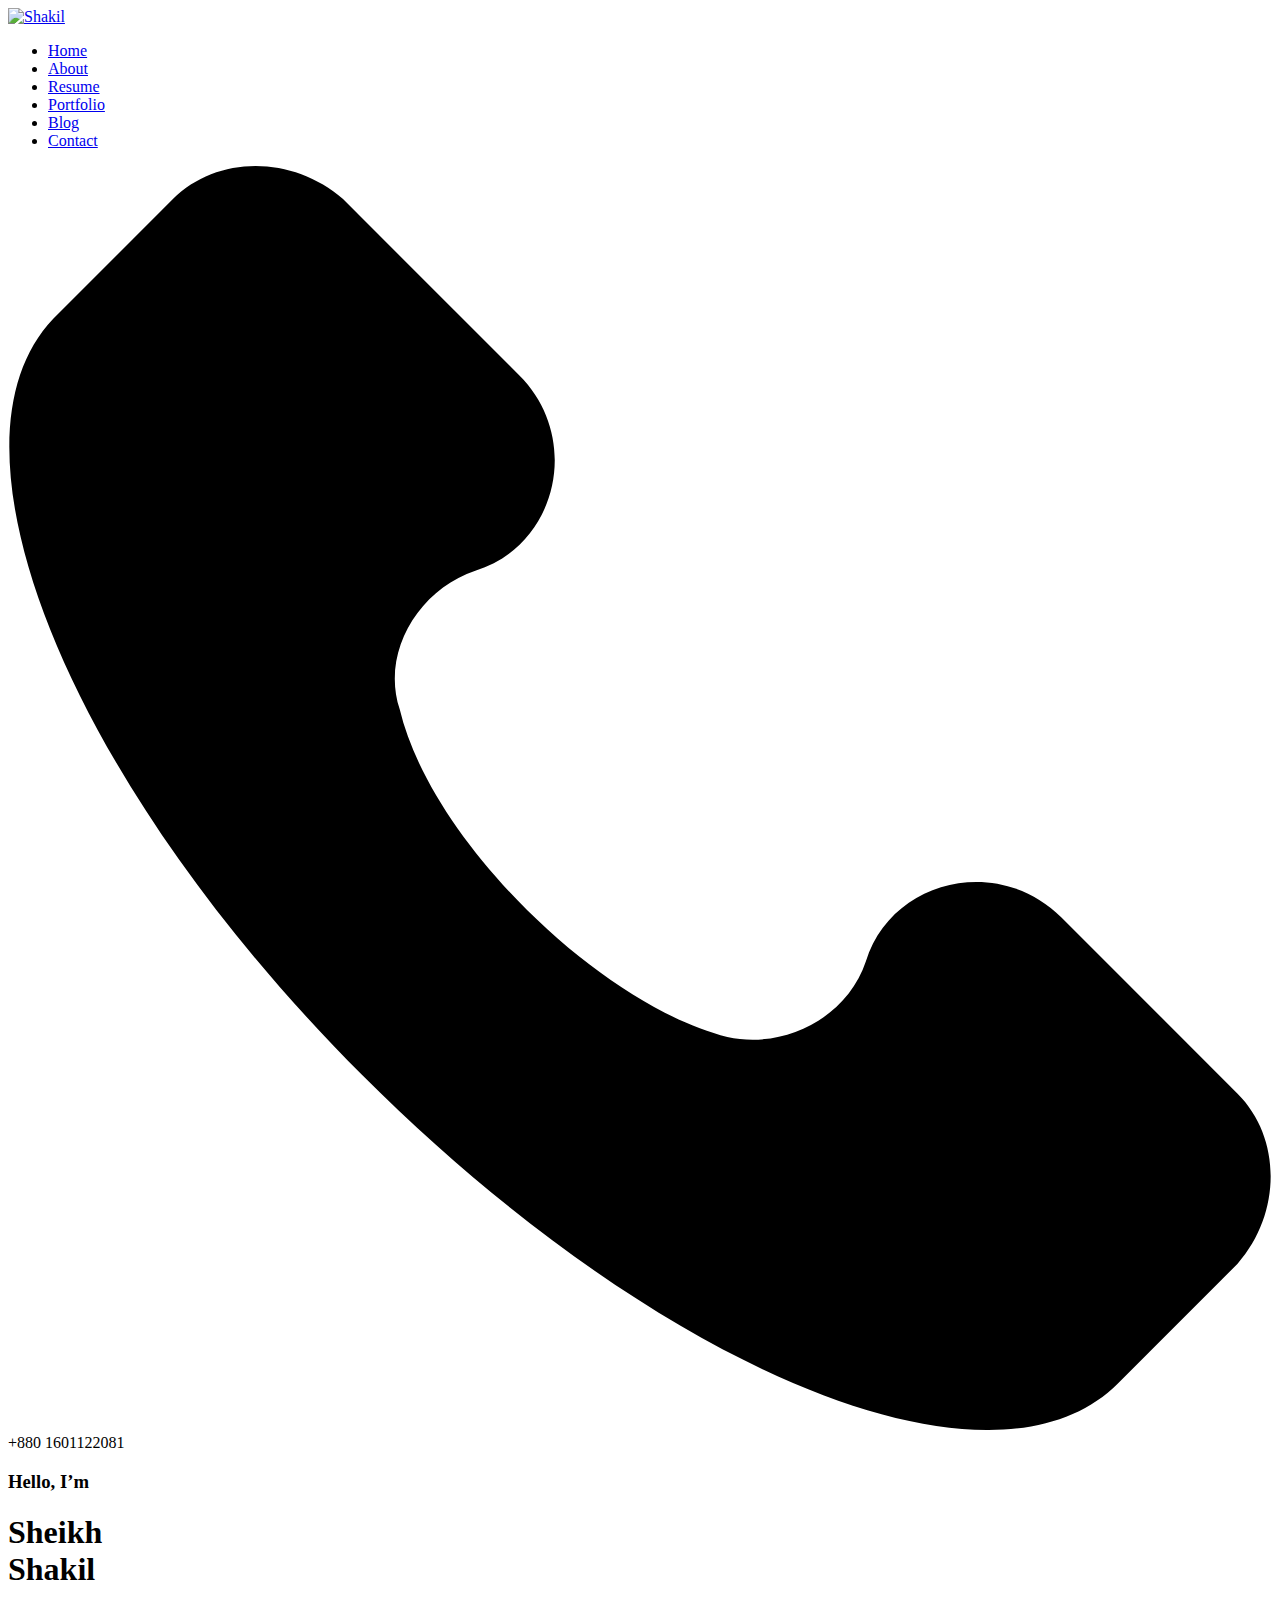
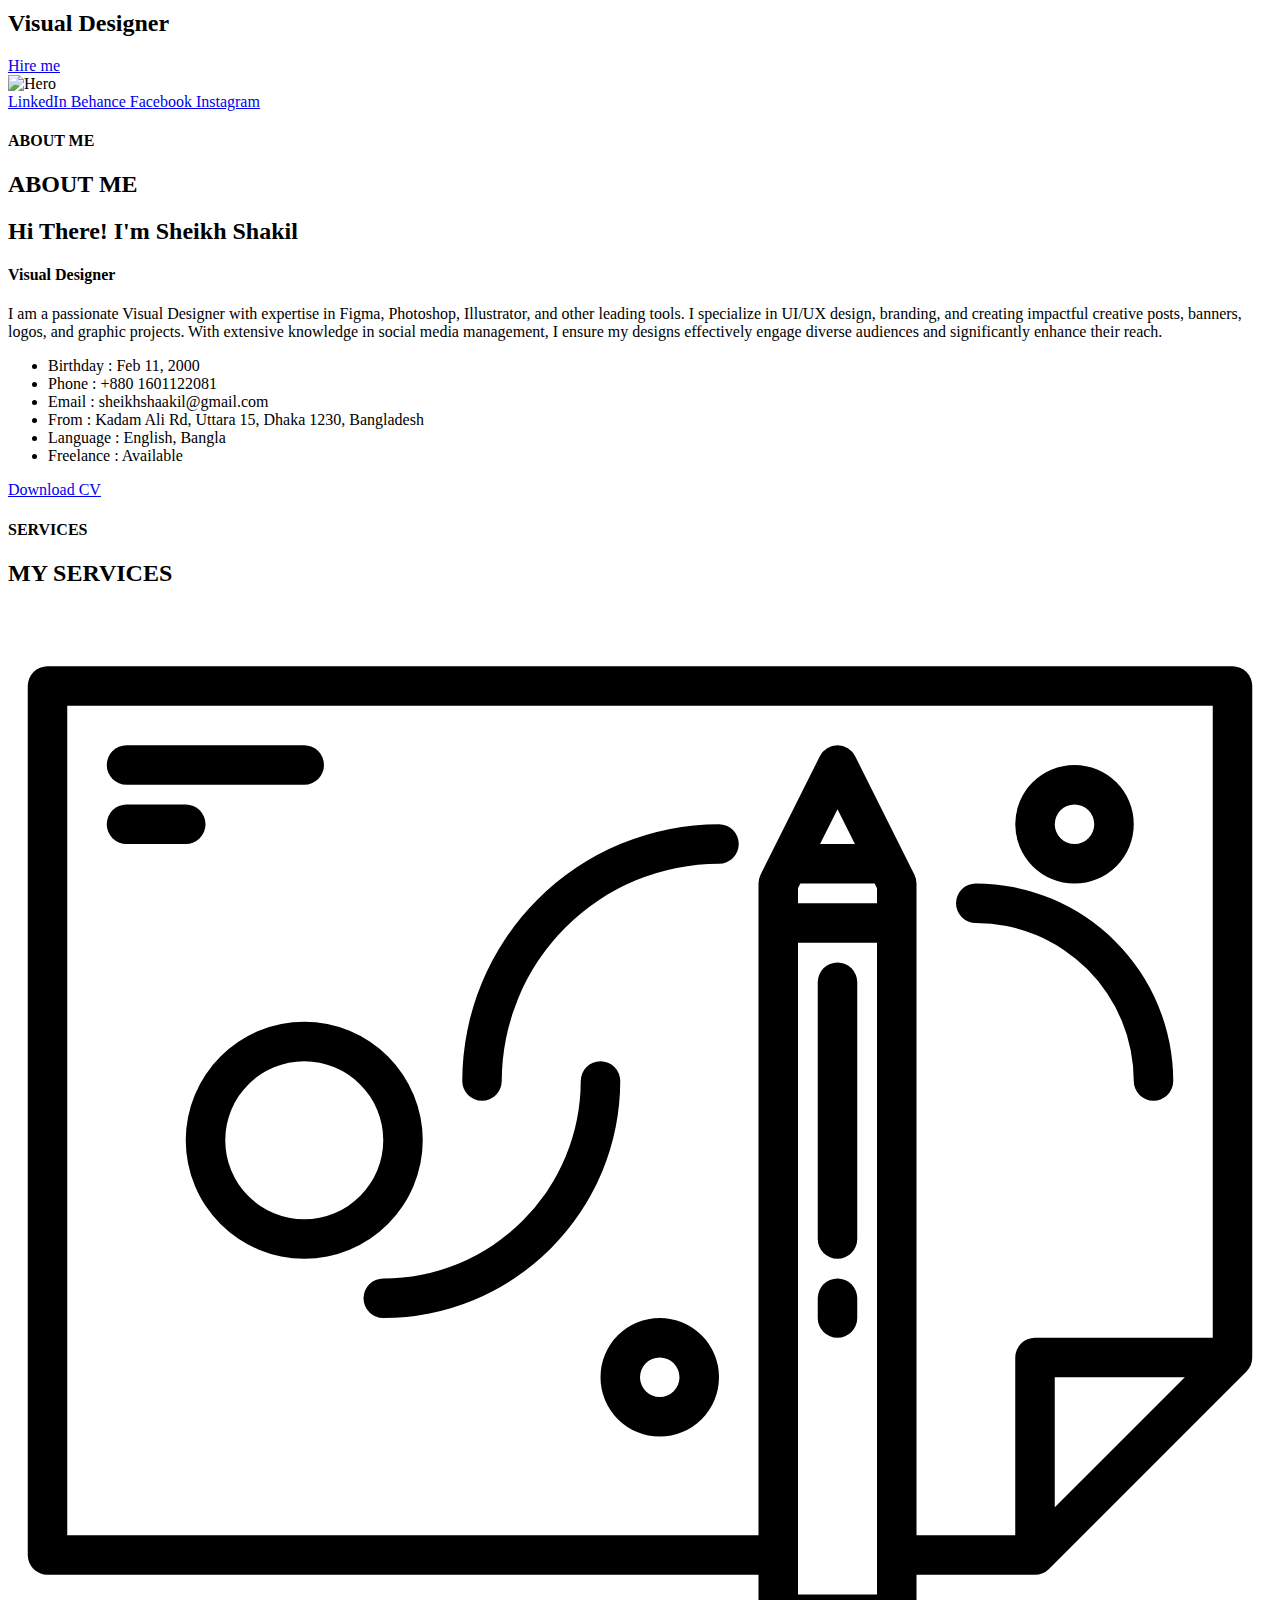
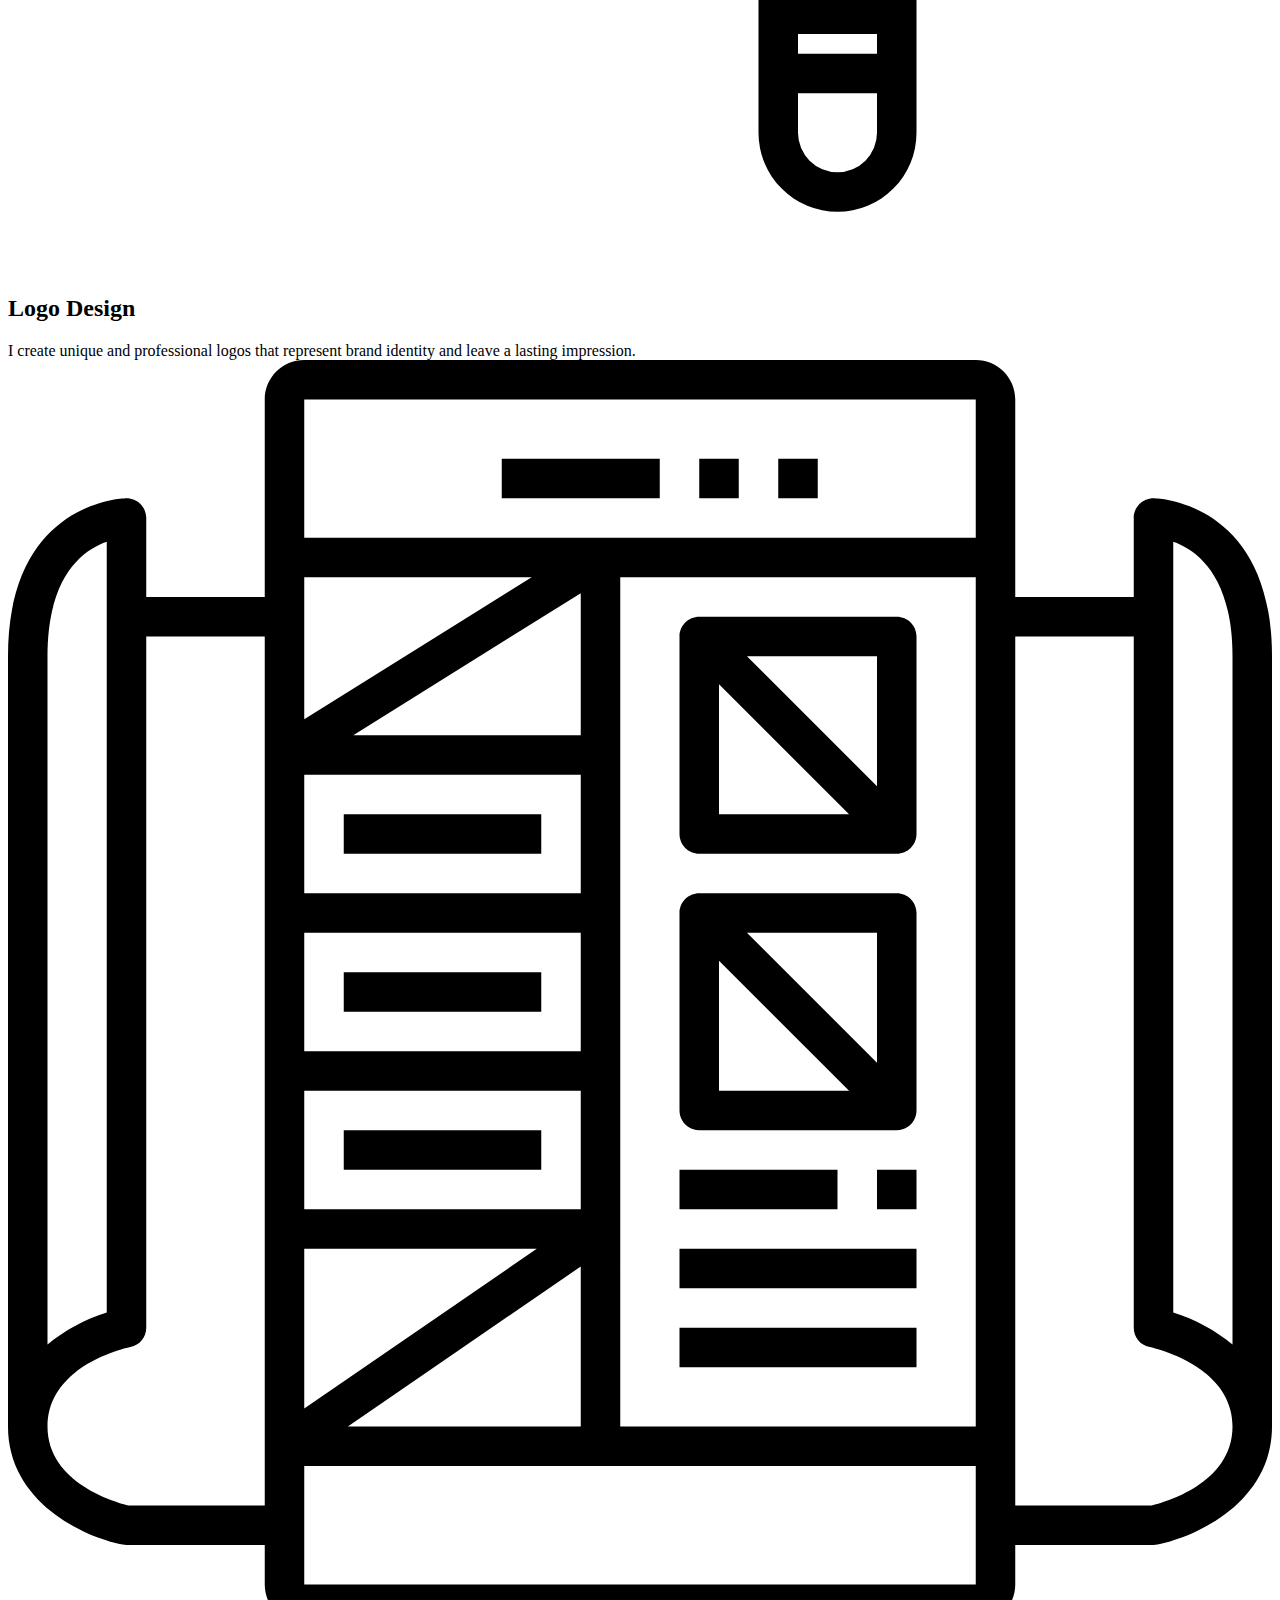
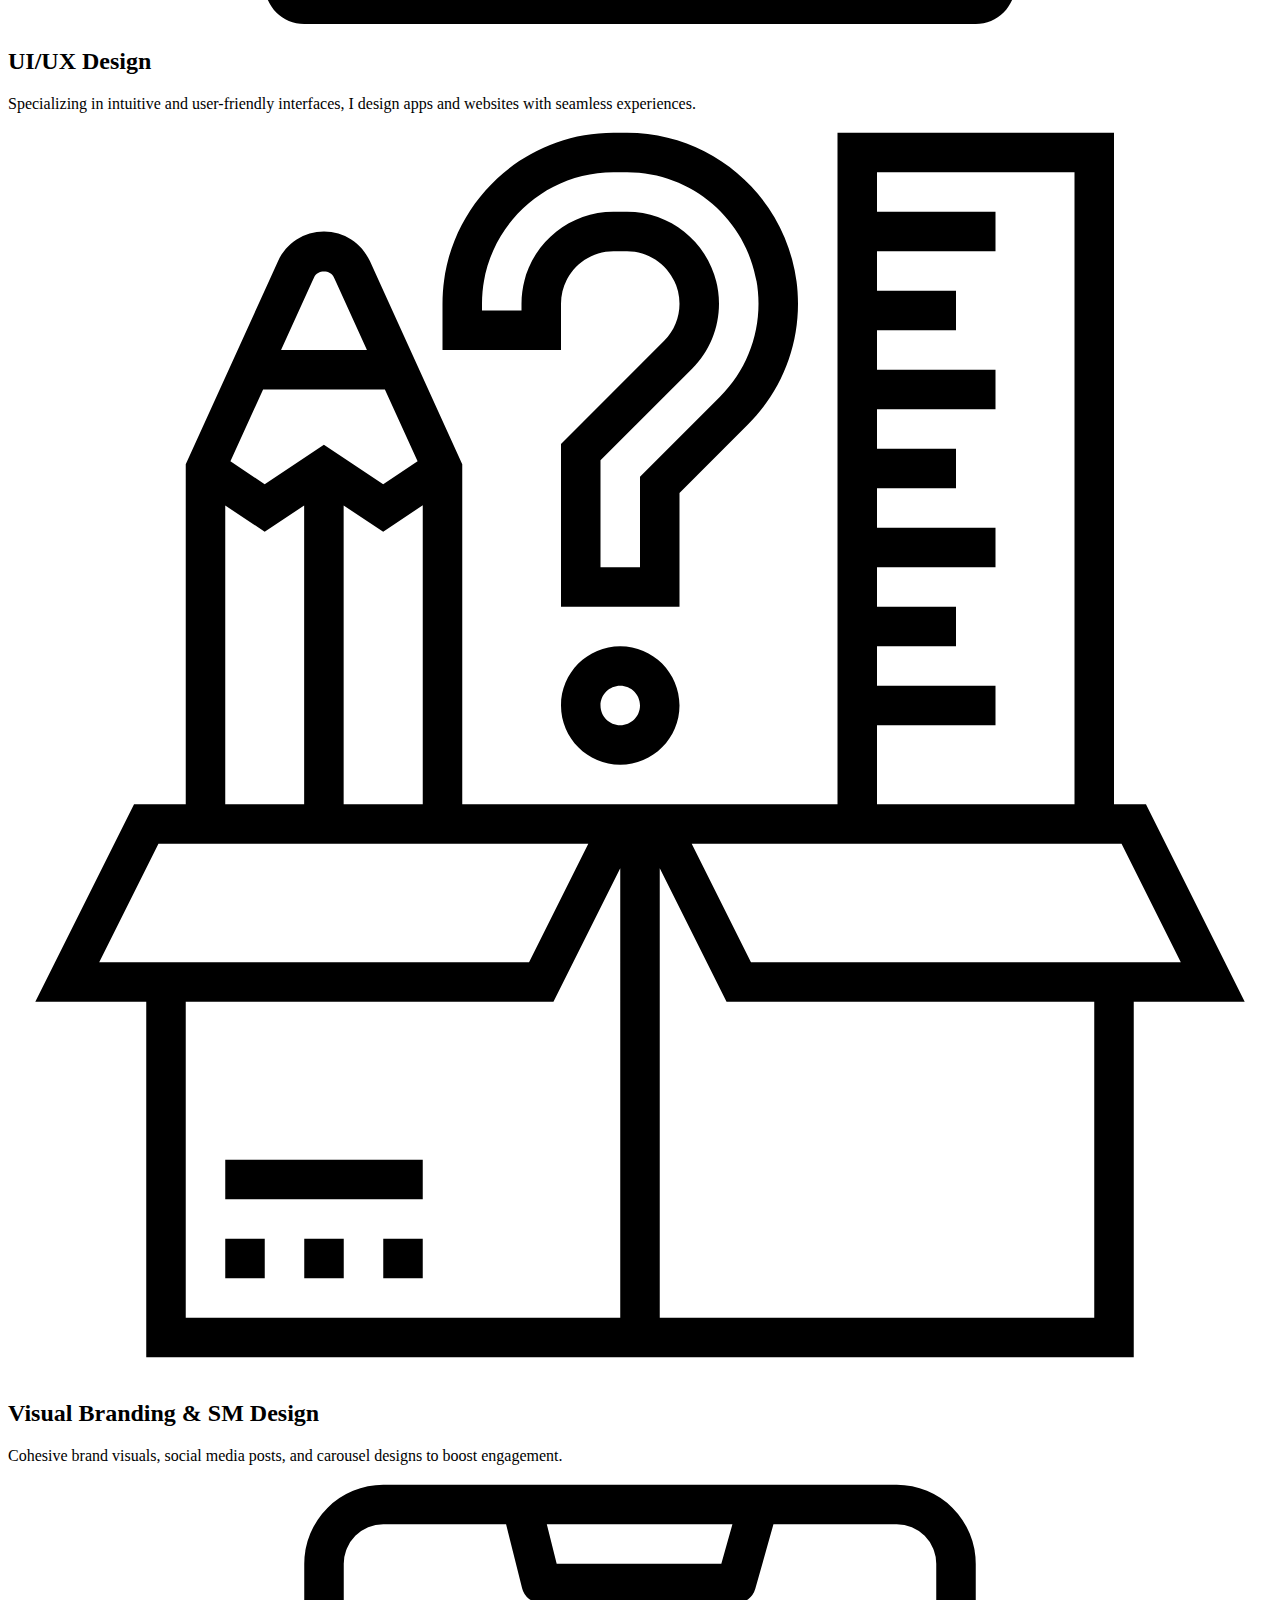
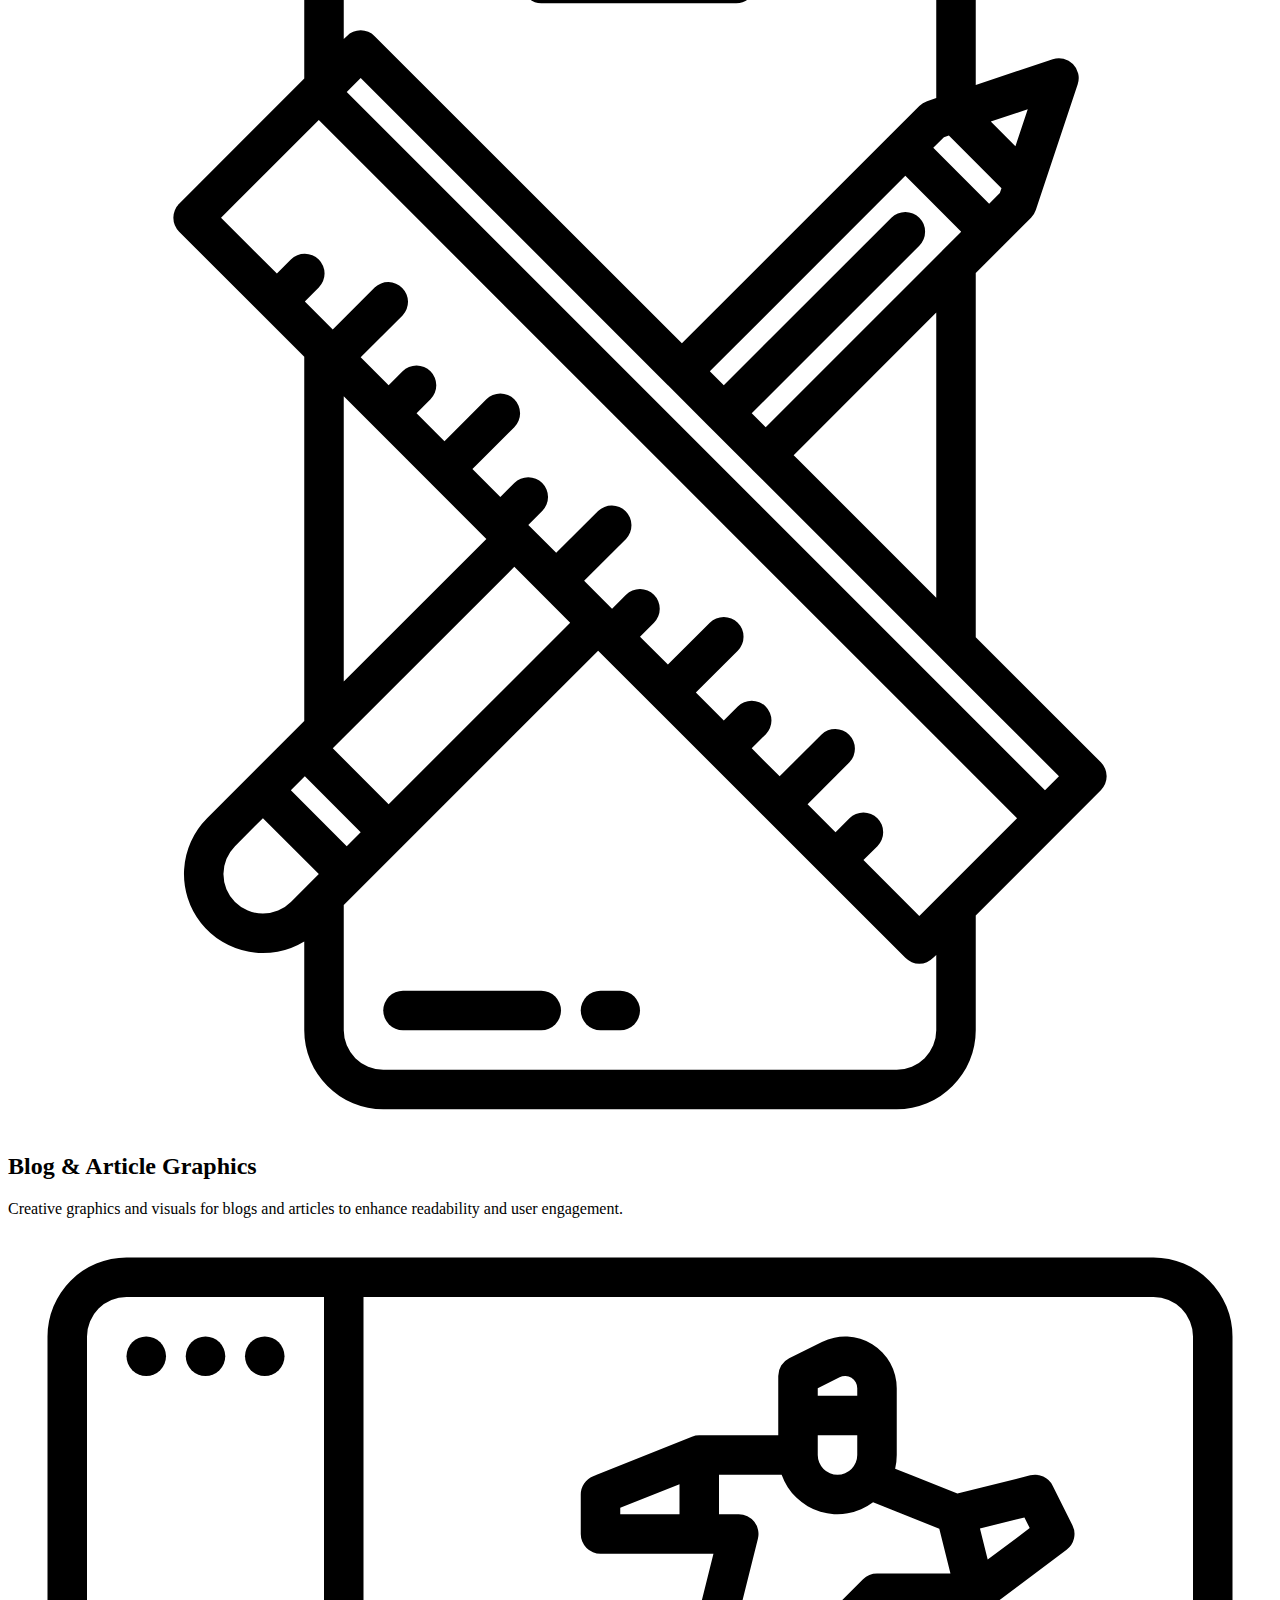
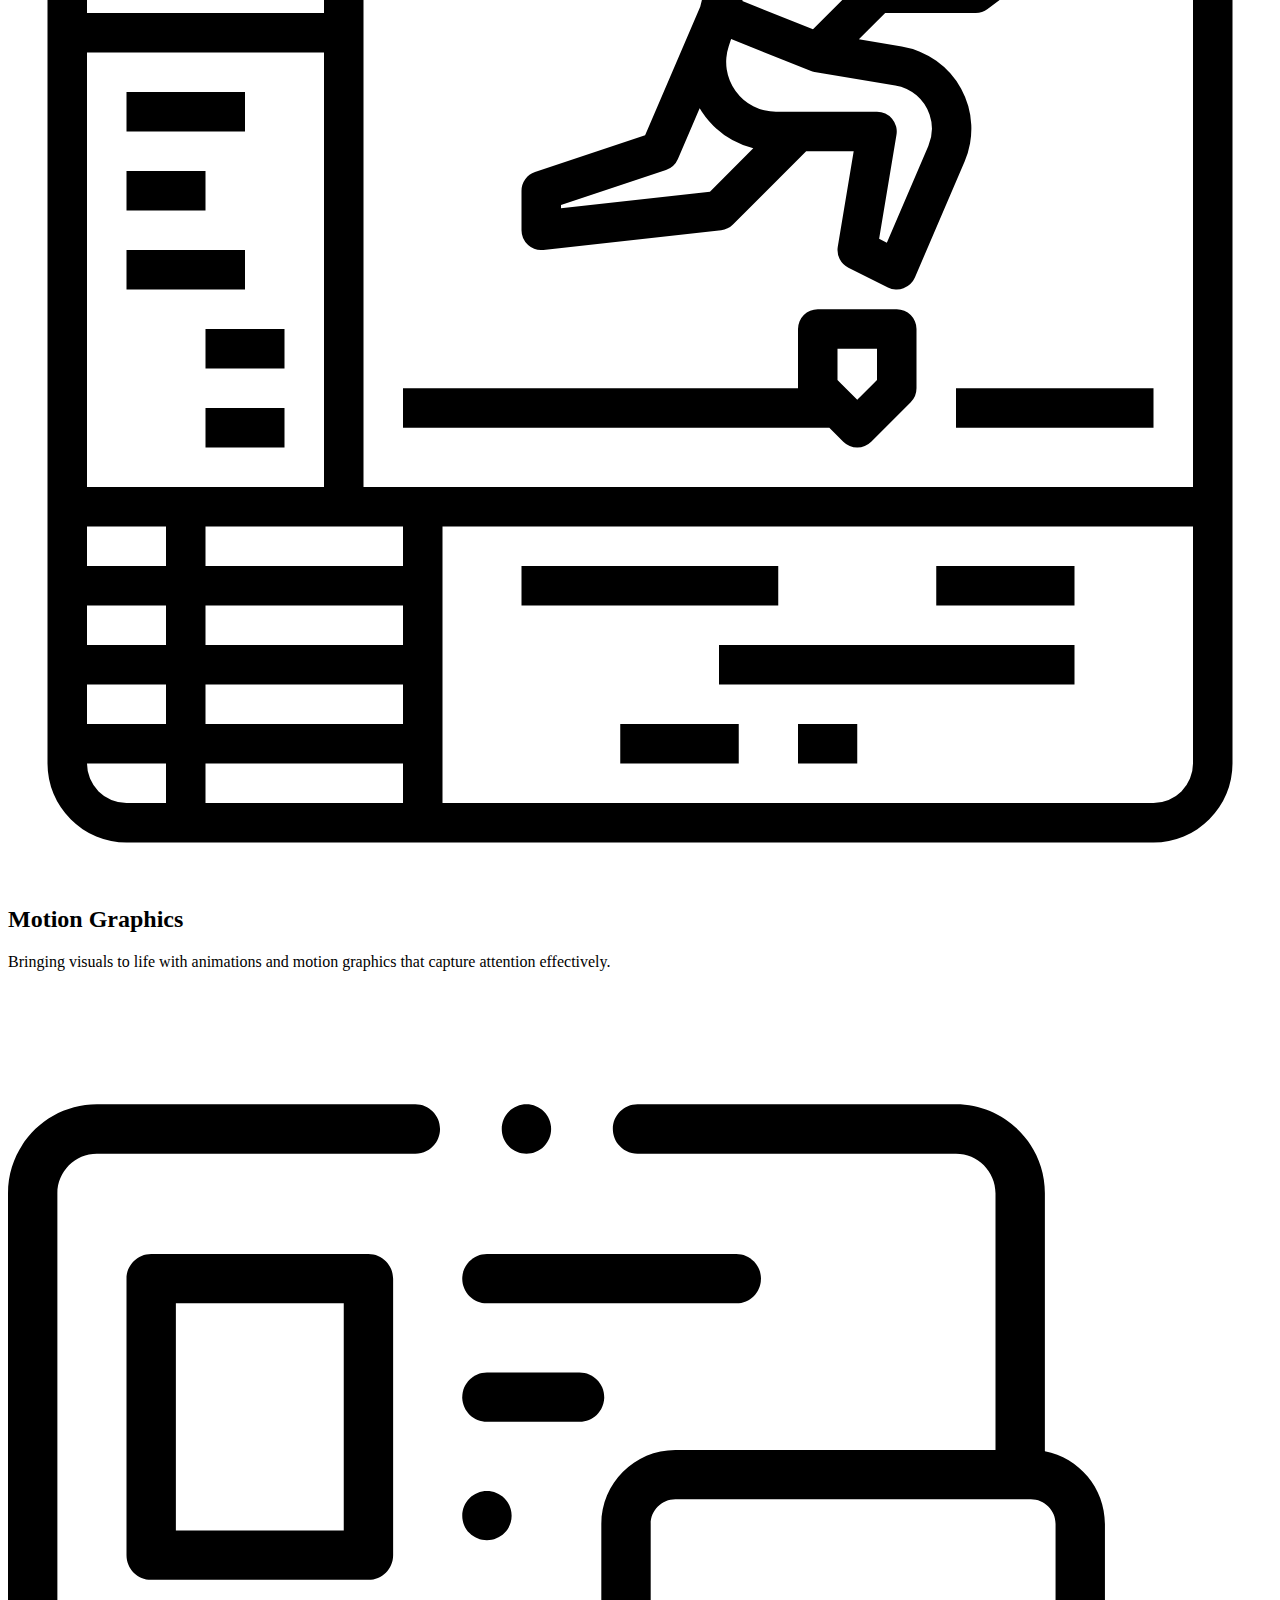
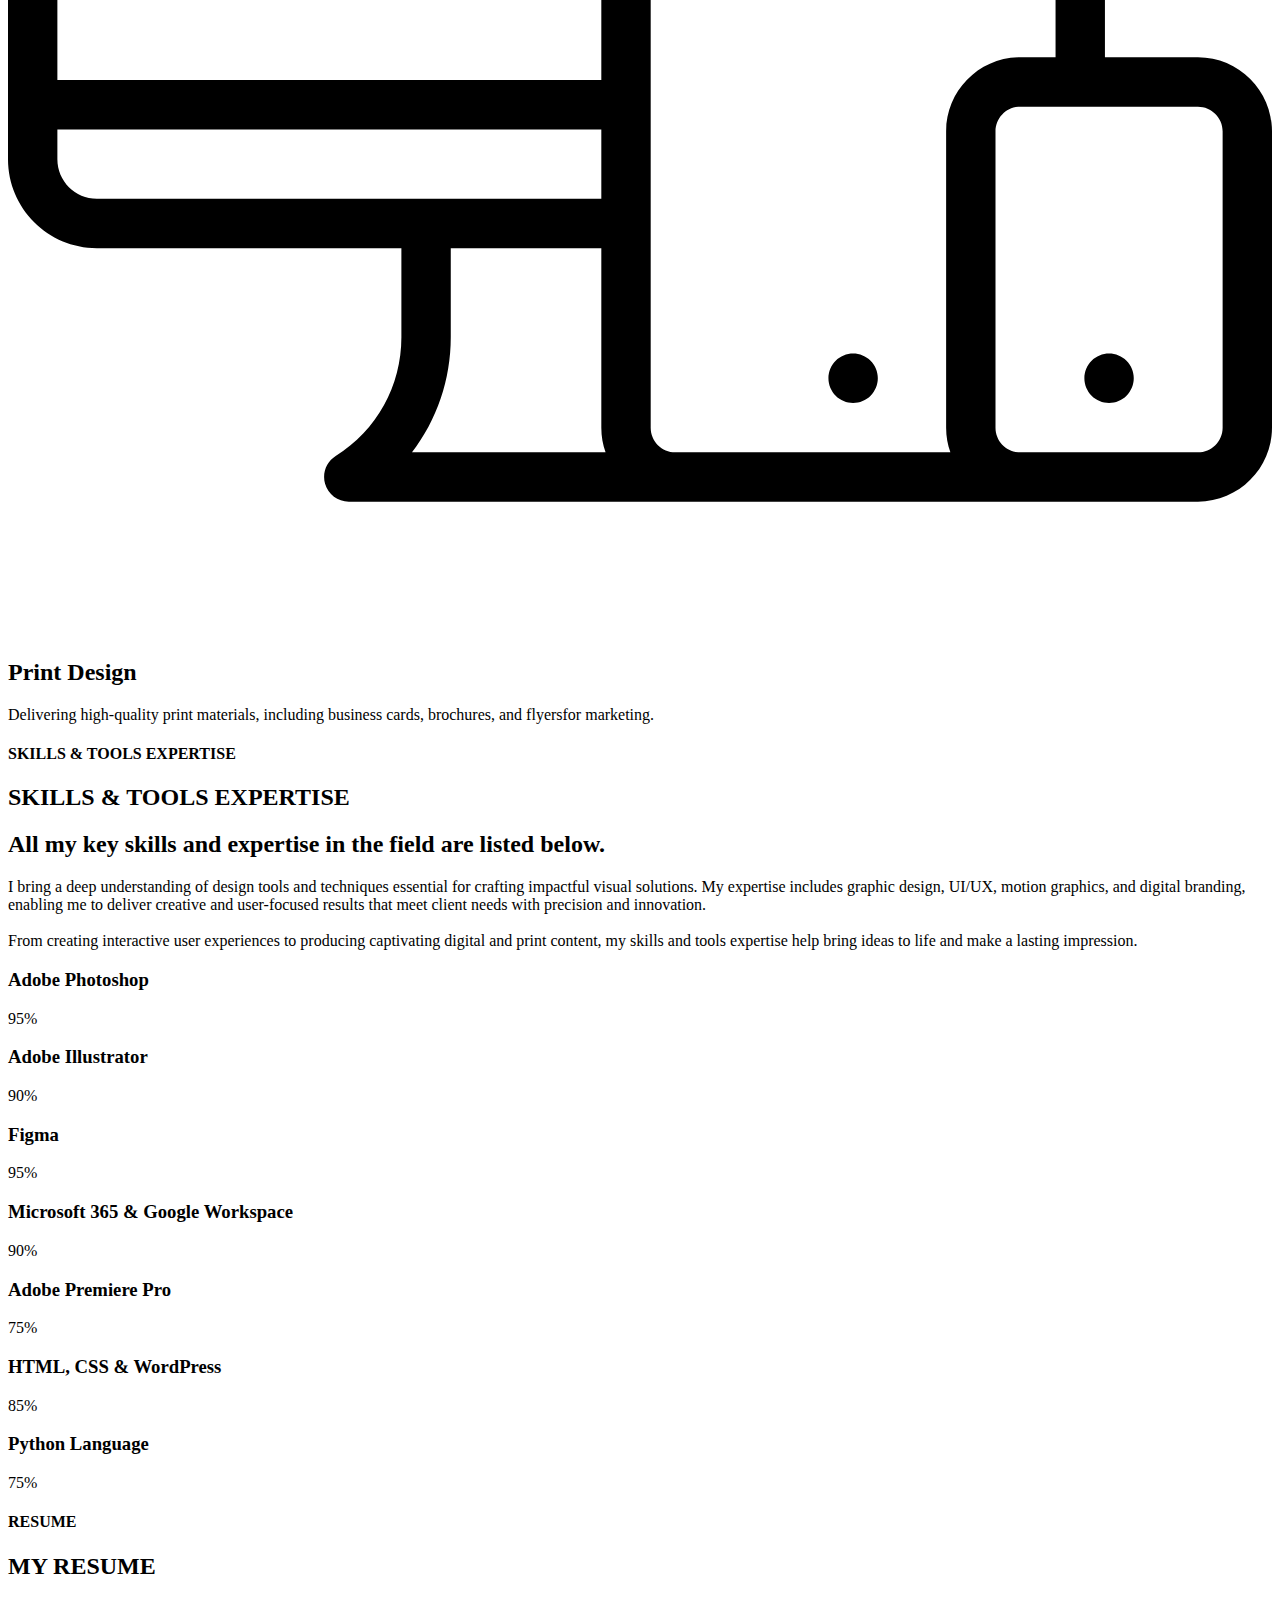
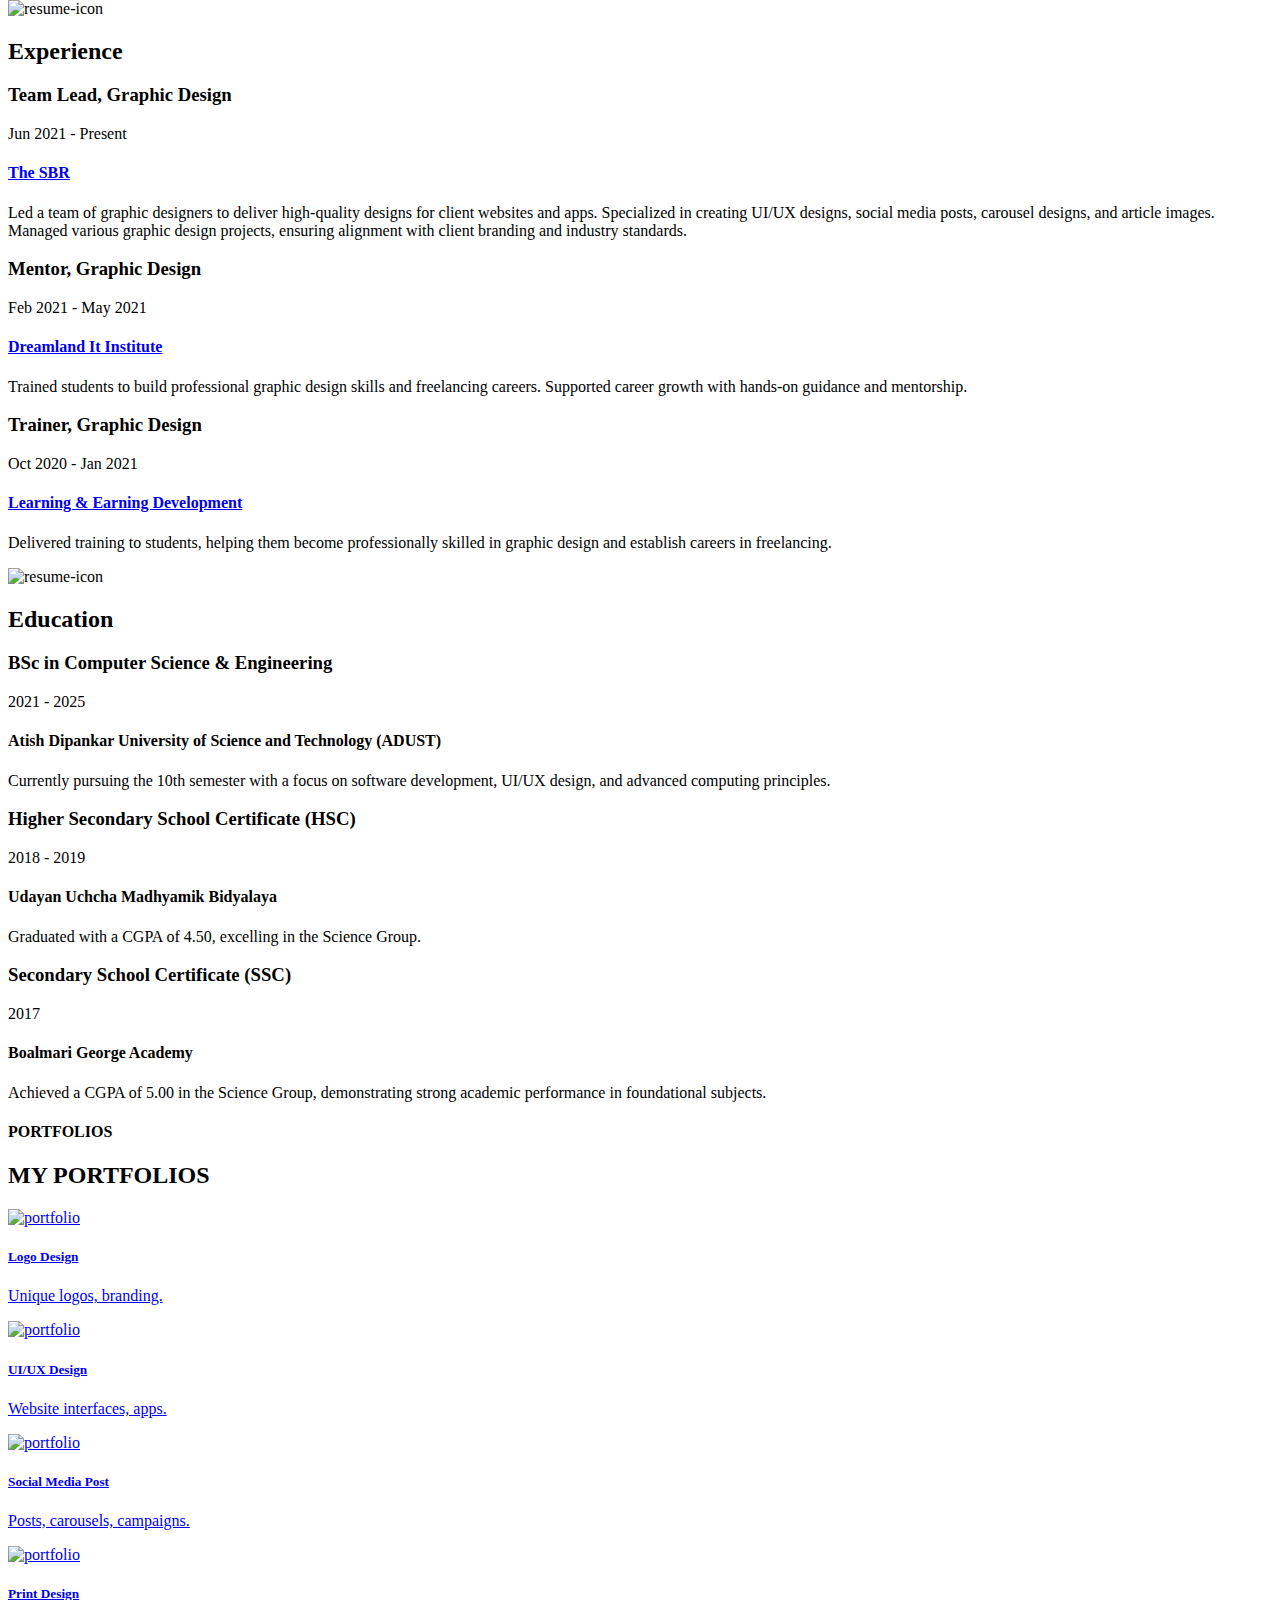
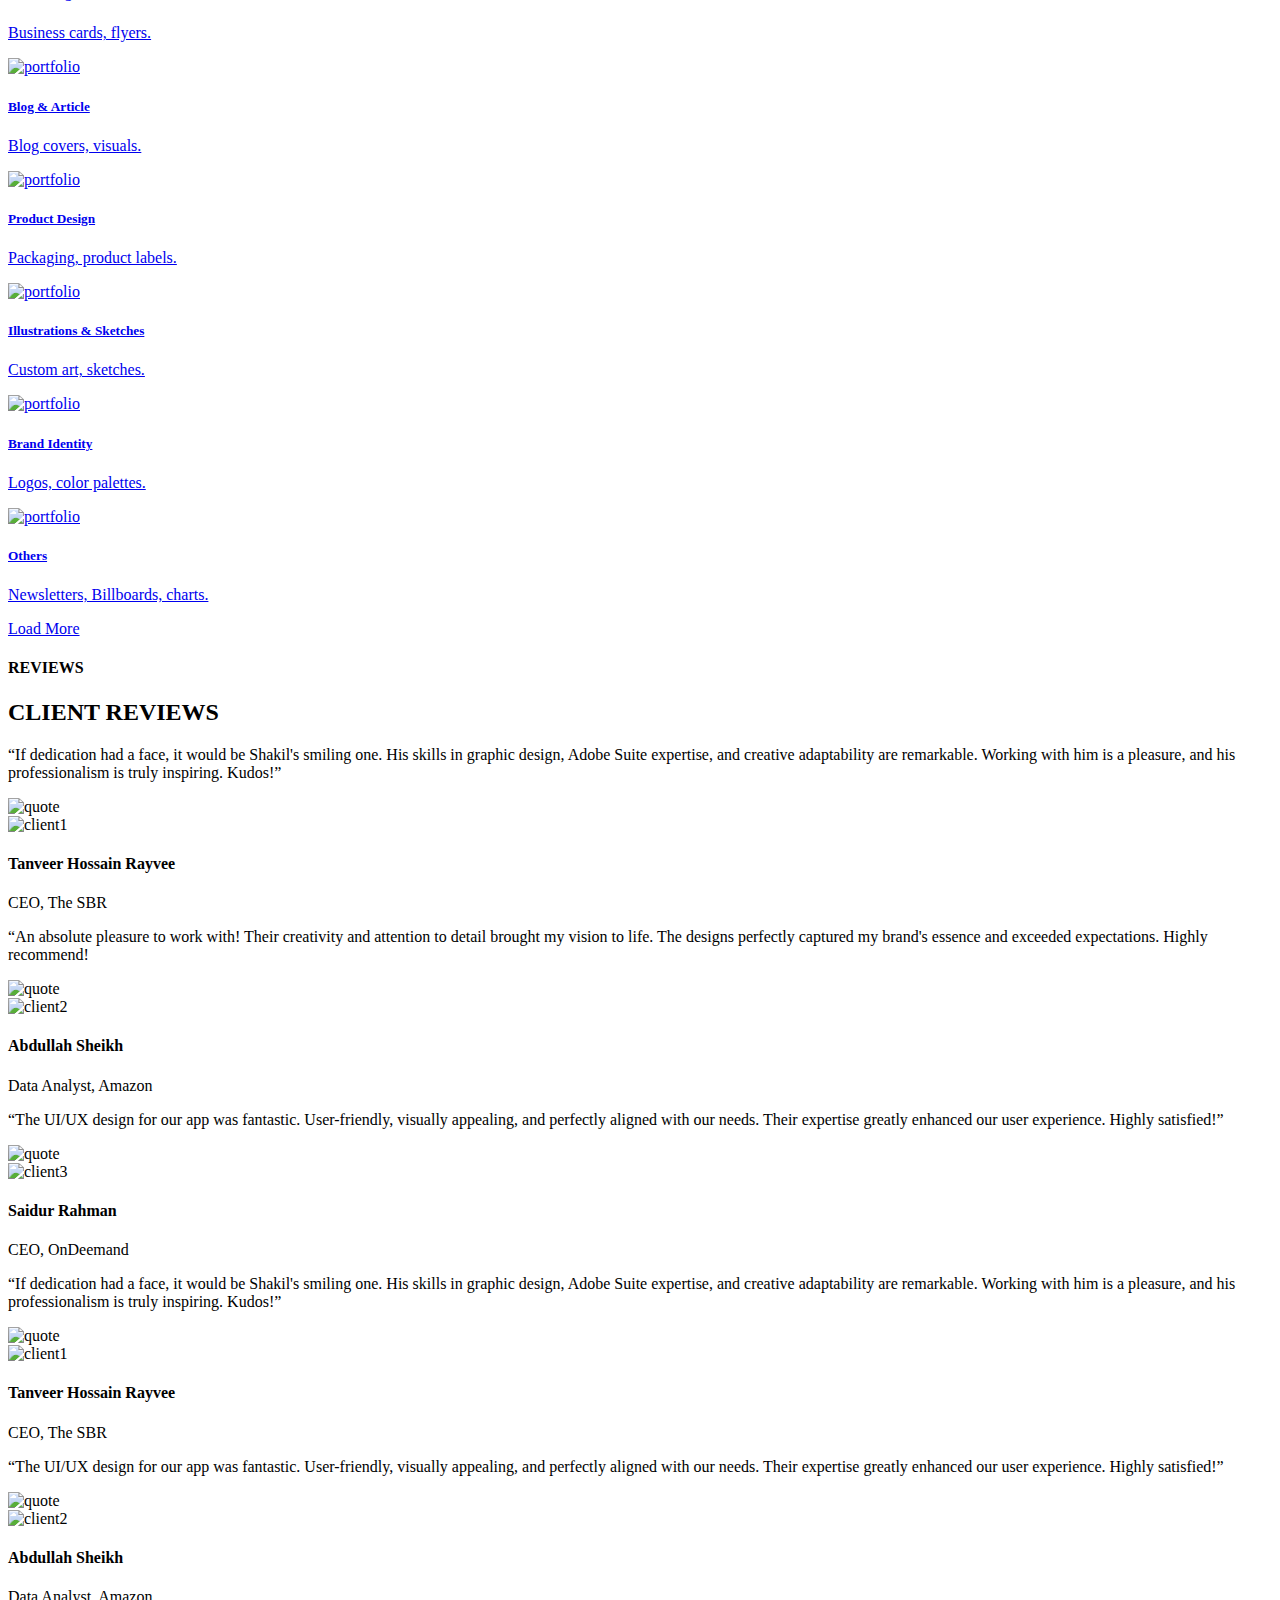
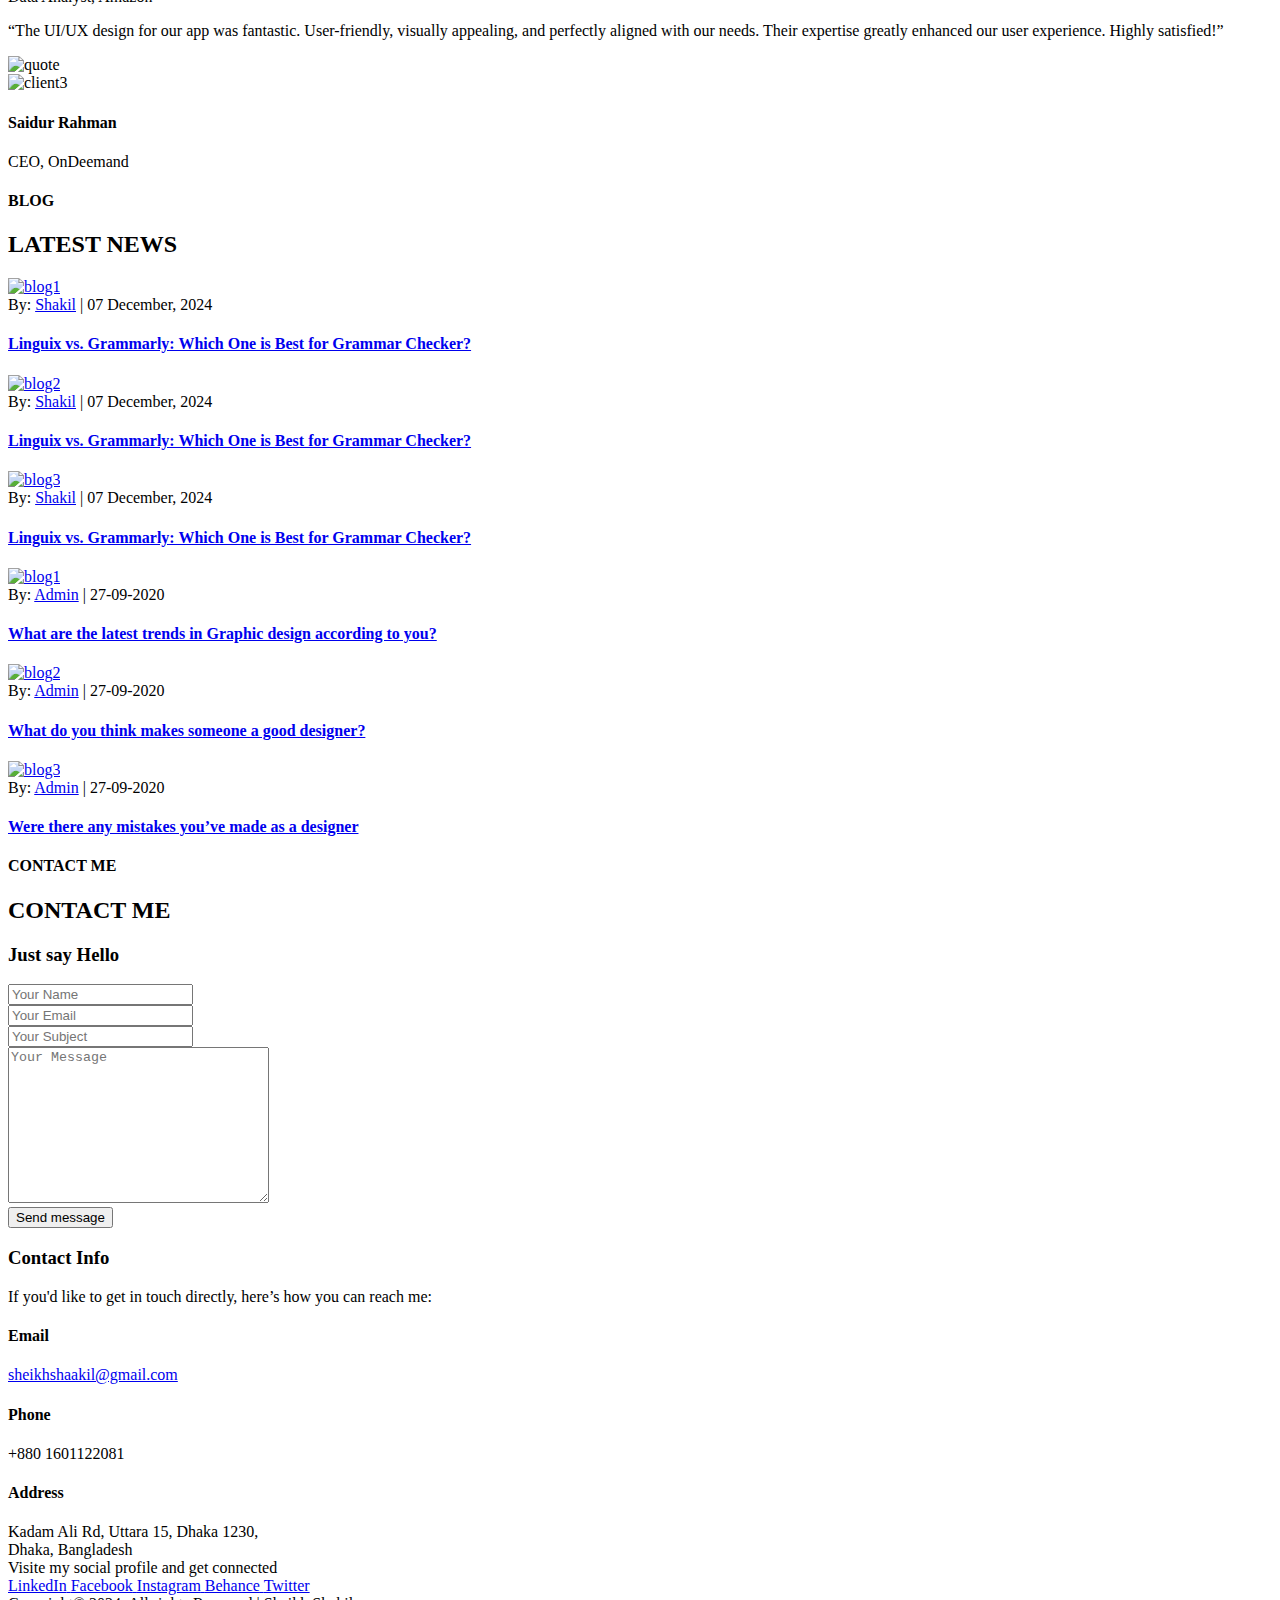
==== commit 009e55cd: "Image change" ====
--- a/index.html
+++ b/index.html
@@ -27,7 +27,7 @@
       <div class="container">
         <div class="st-main-header-in">
           <div class="st-main-header-left">
-            <a class="st-site-branding" href="index.html"><img src="assets/img/logo.png" alt="Davis"></a>
+            <a class="st-site-branding" href="index.html"><img src="assets/img/logo.png" alt="Shakil"></a>
           </div>
           <div class="st-main-header-right">
             <div class="st-nav">
@@ -114,7 +114,7 @@
       <div class="row">
         <div class="col-lg-6 wow fadeInLeft">
           <div class="st-about-img-wrap">
-            <div class="st-about-img st-dynamic-bg st-bg" data-src="assets/img/section/about.jpg"></div>
+            <div class="st-about-img st-dynamic-bg st-bg" data-src="assets/img/section/about3.jpg"></div>
           </div>
           <div class="st-height-b0 st-height-lg-b30"></div>
         </div>
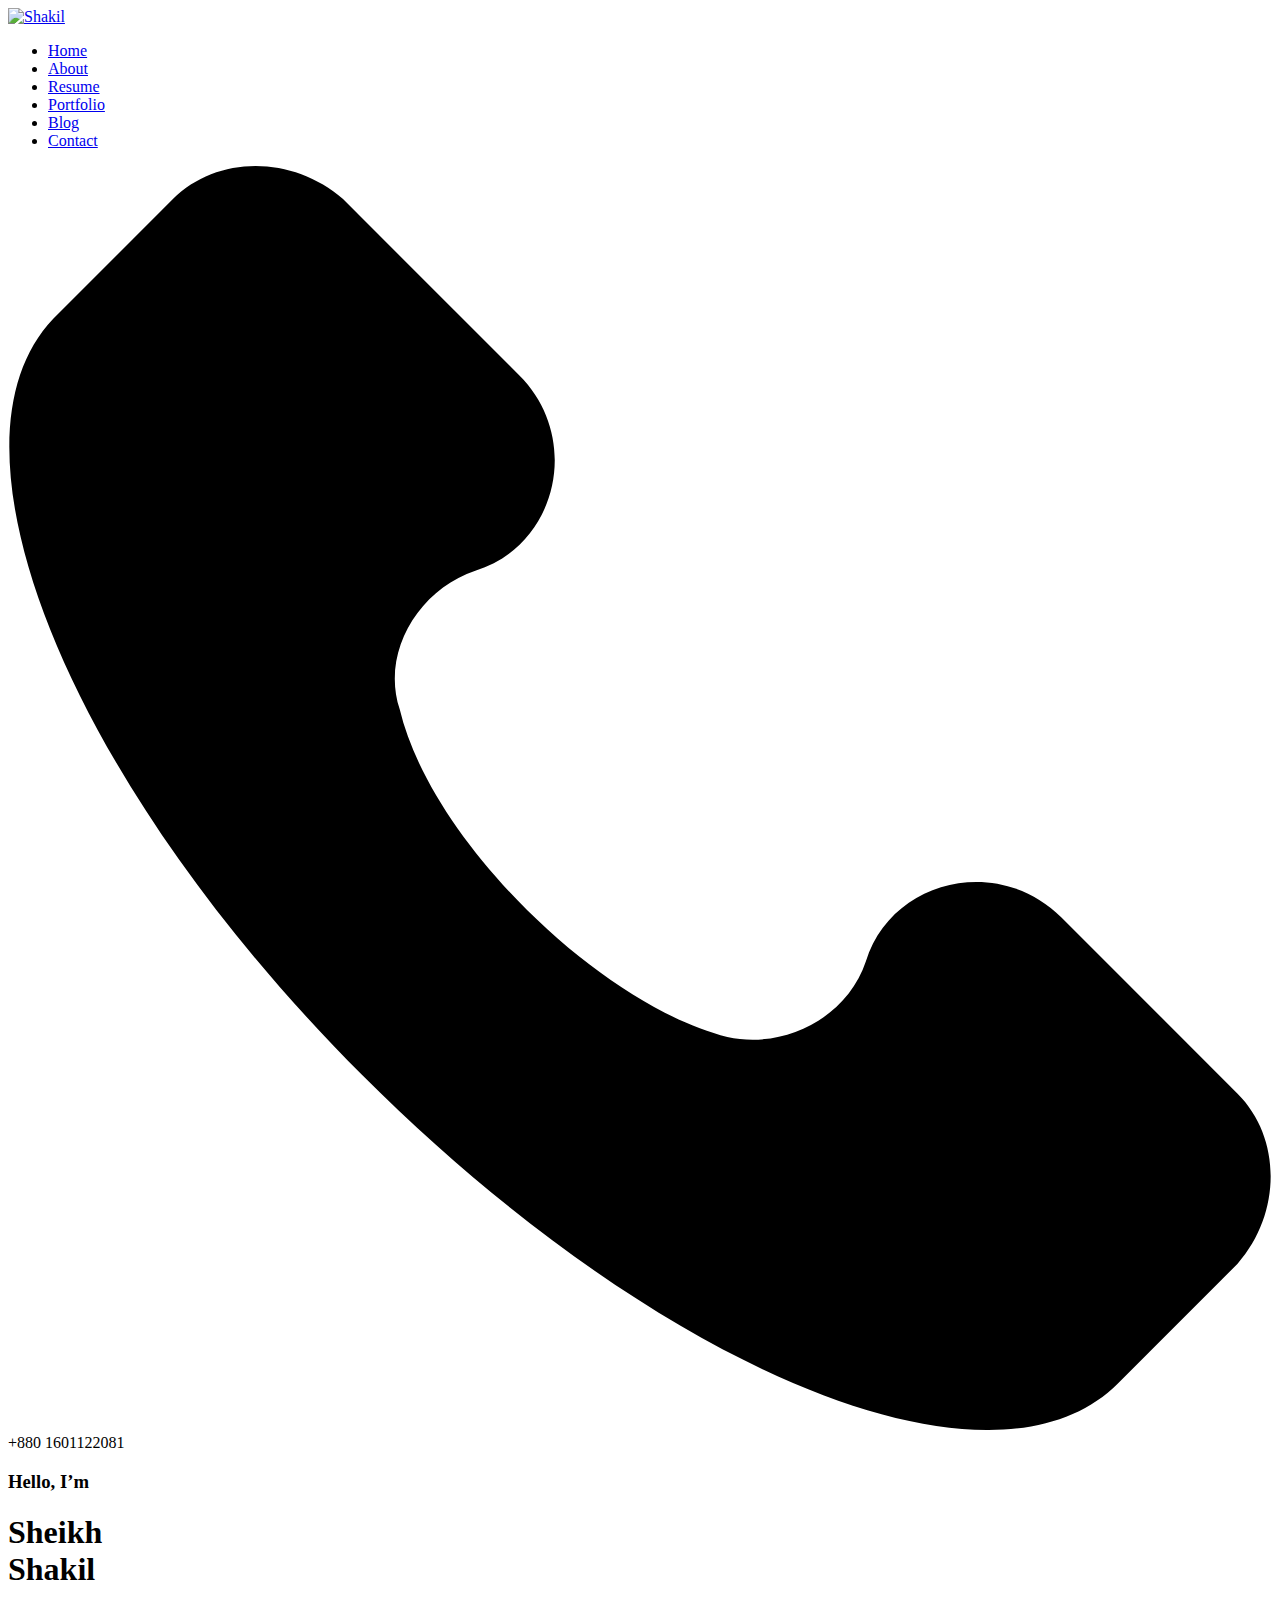
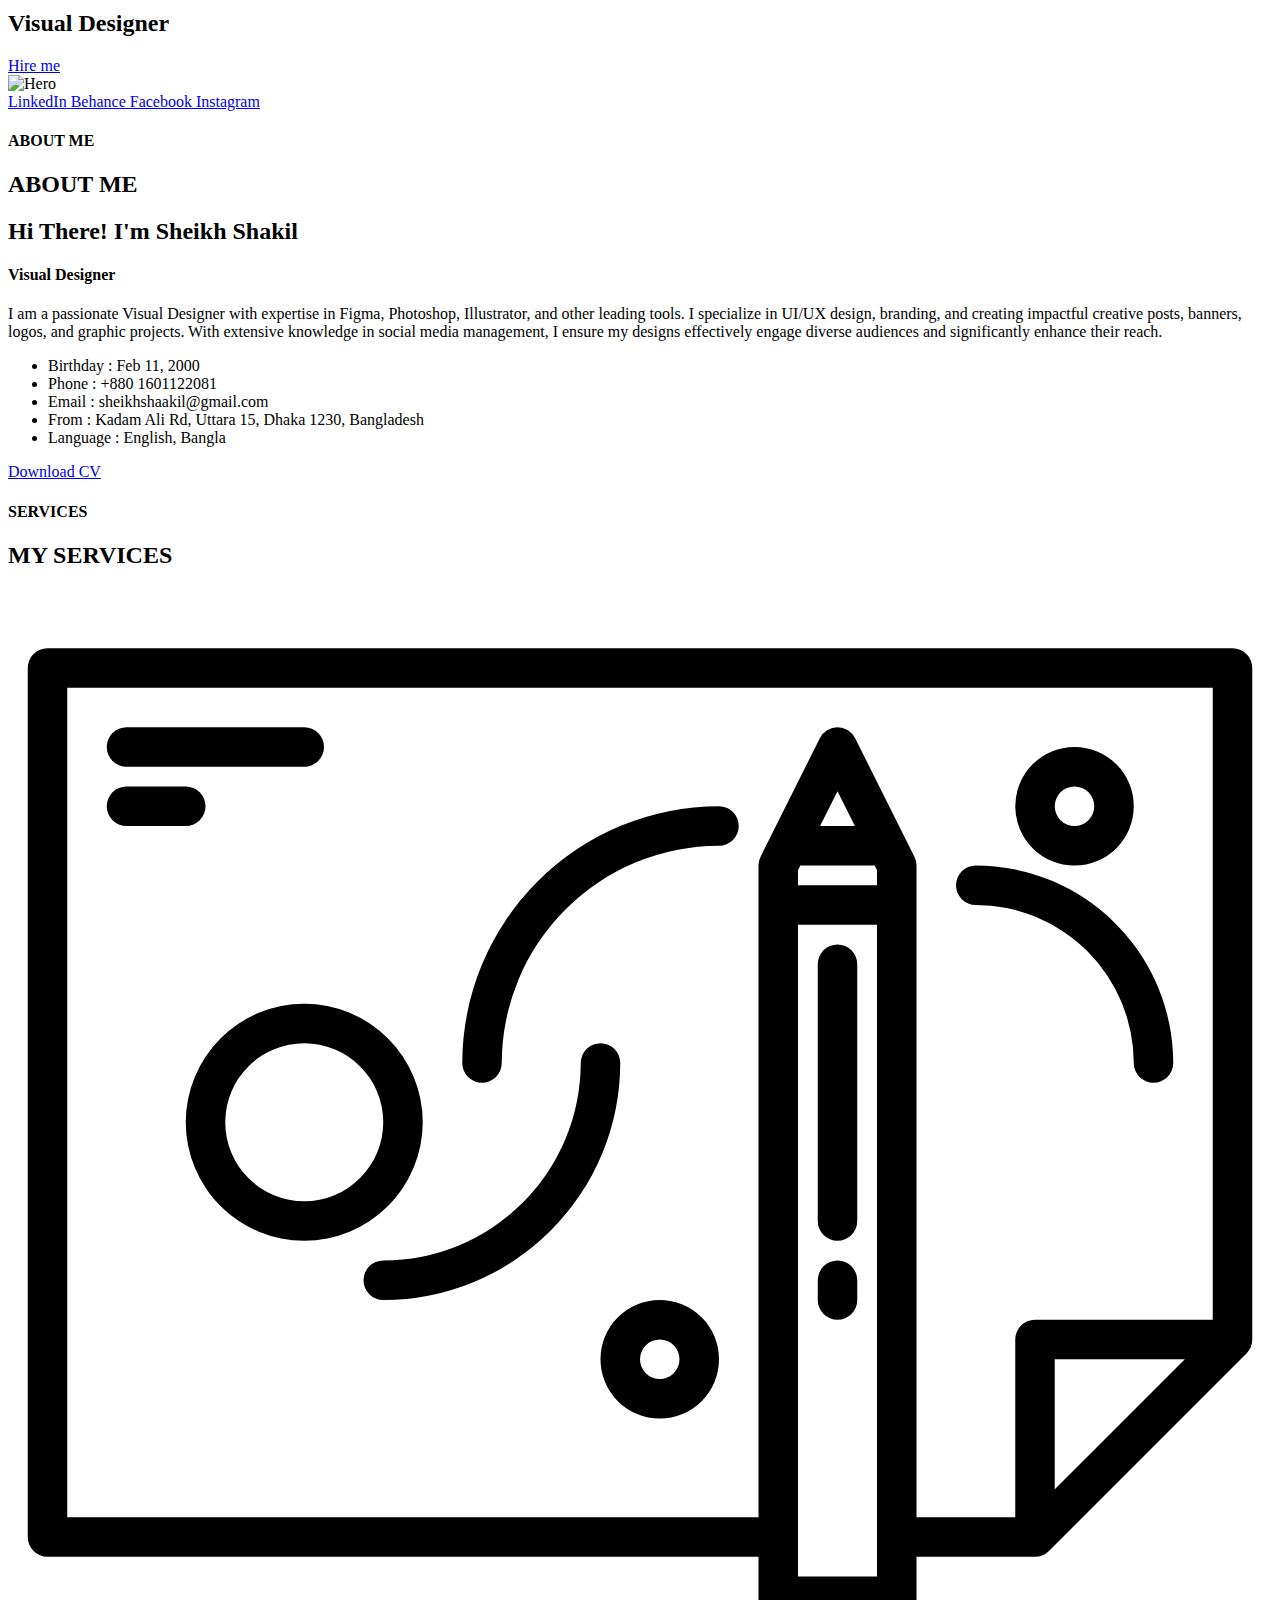
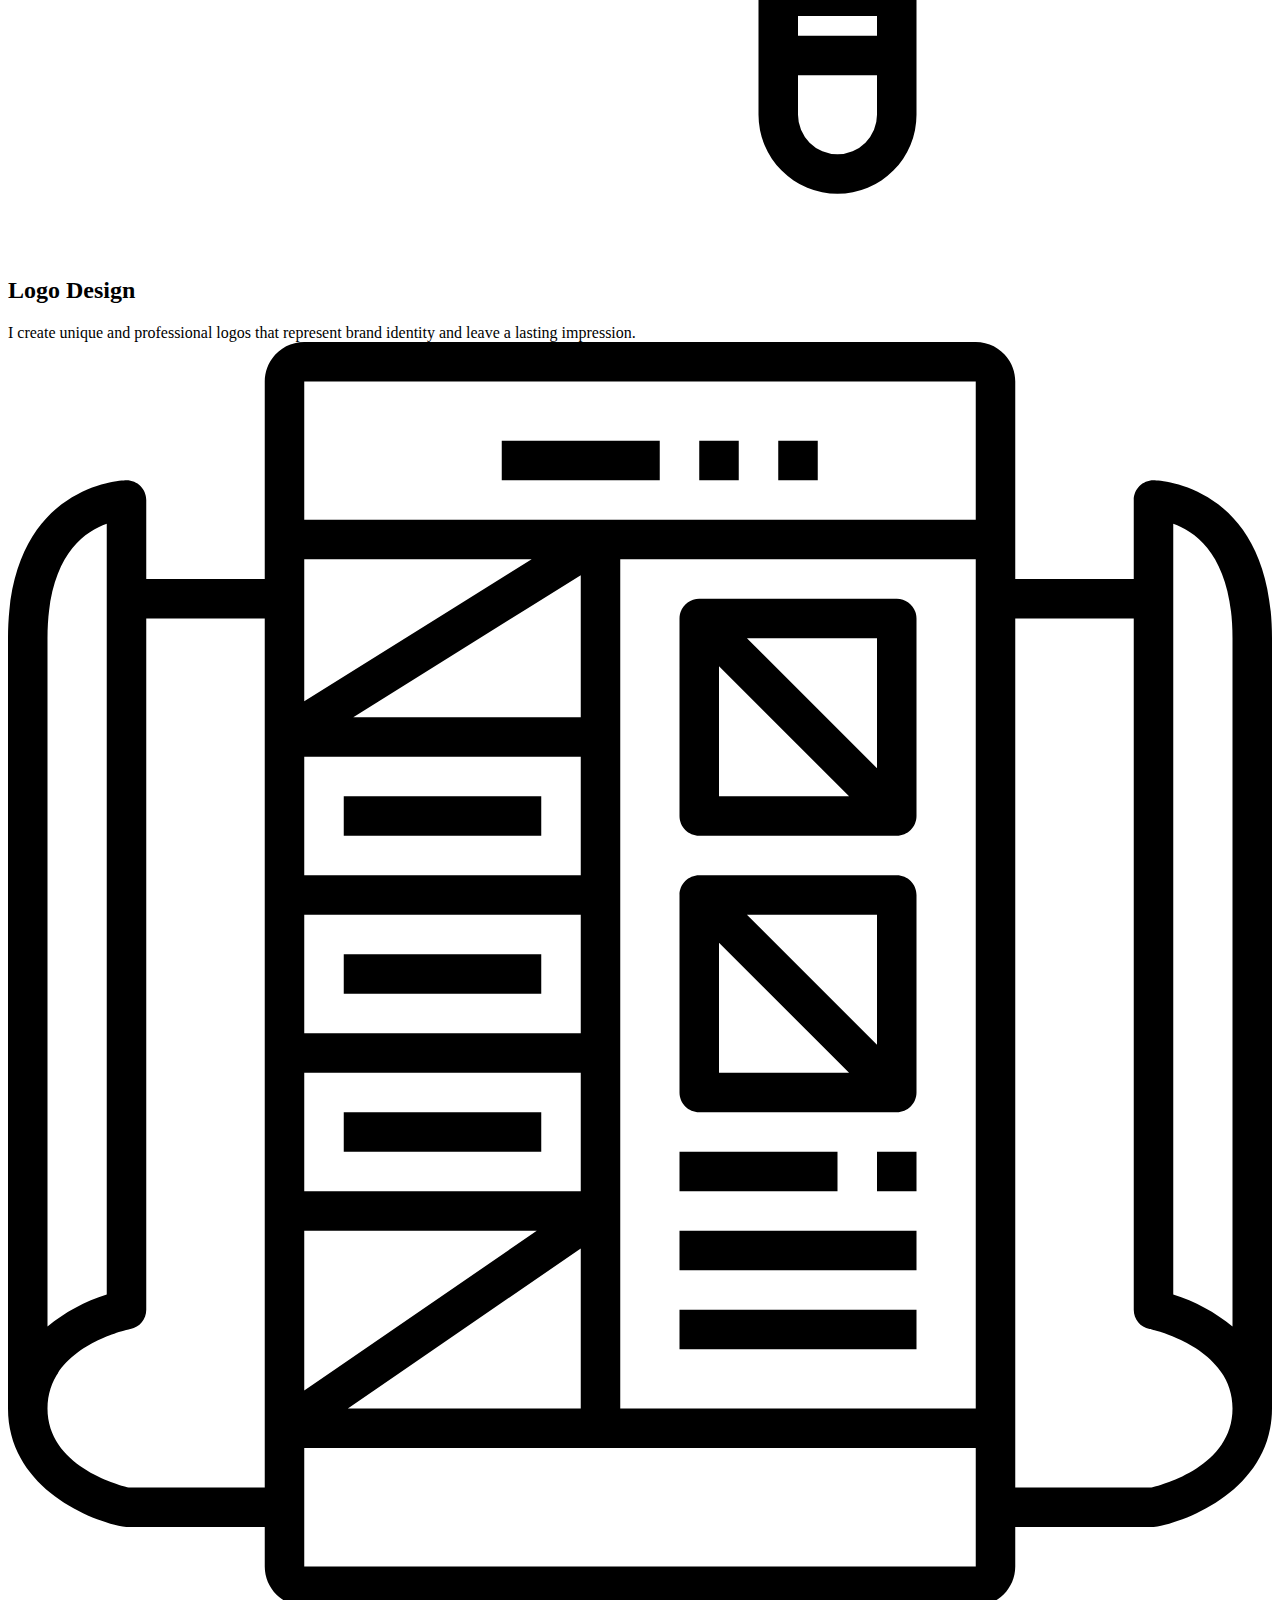
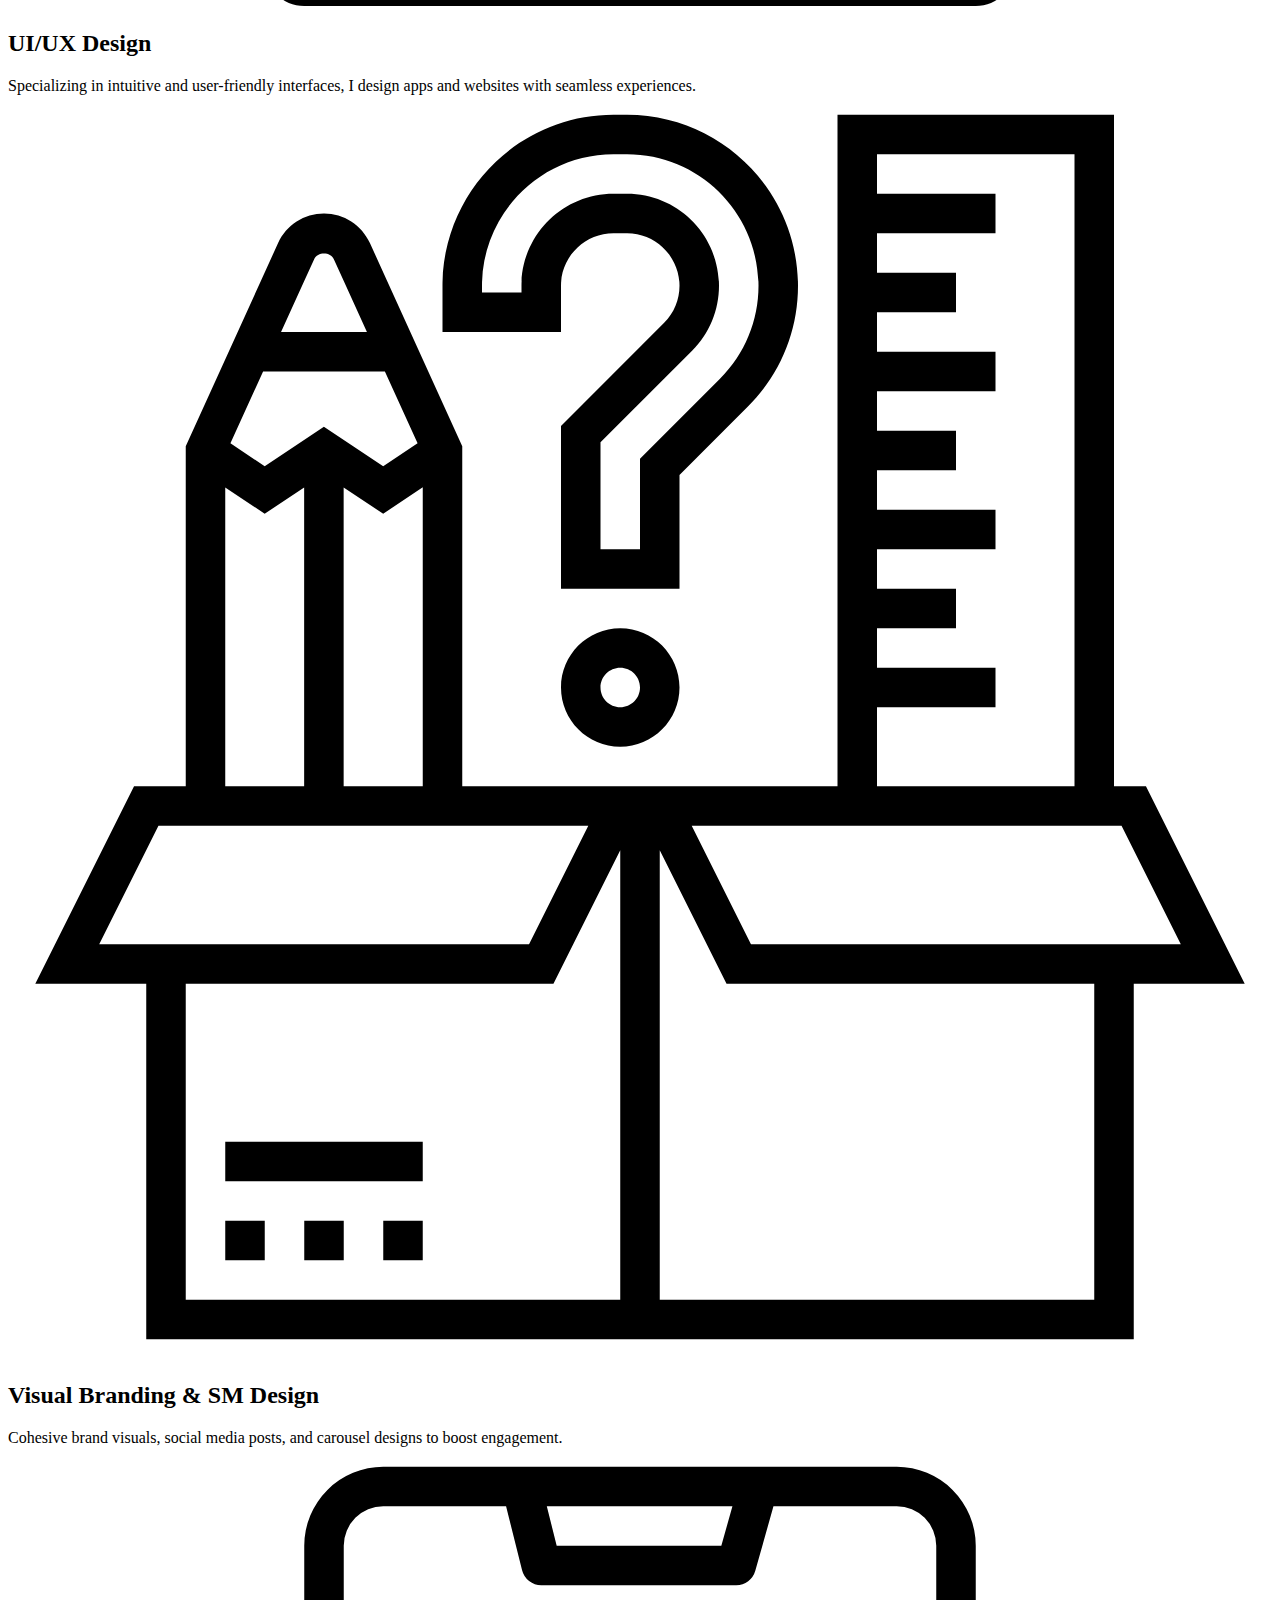
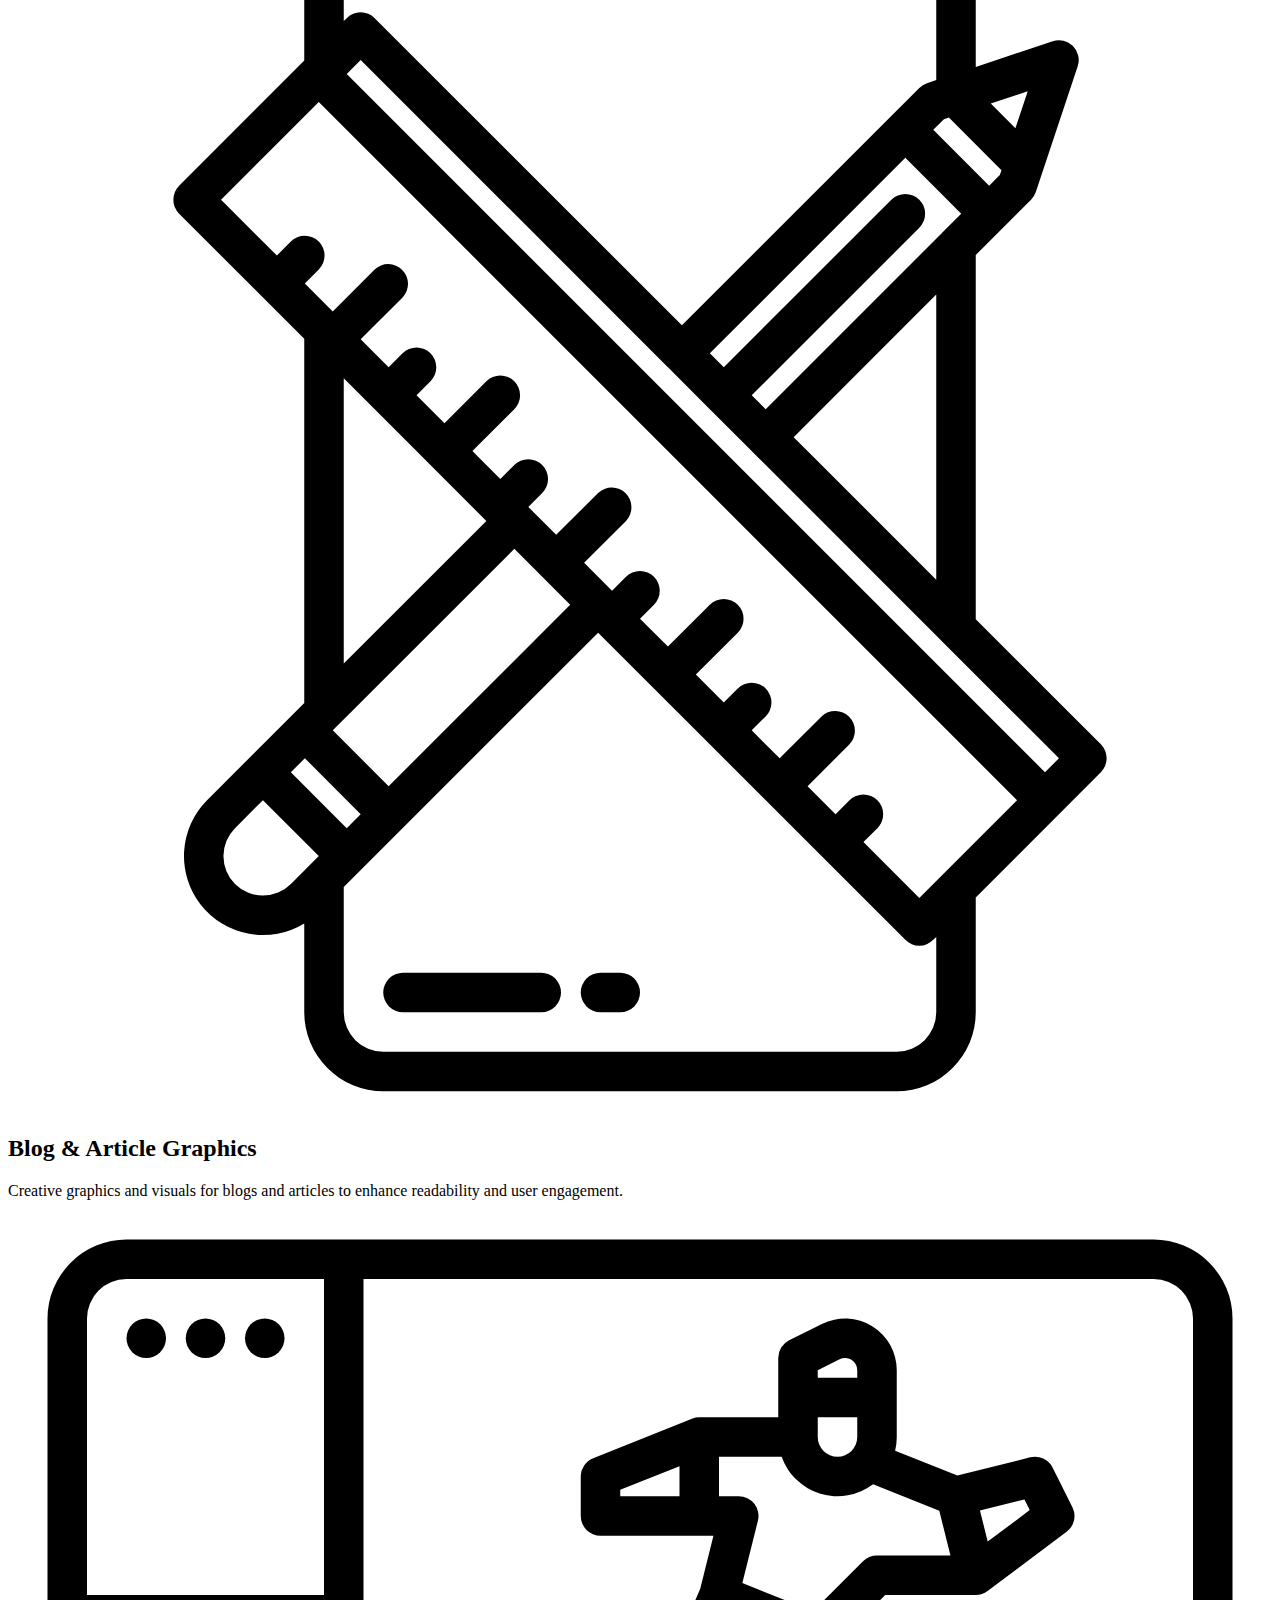
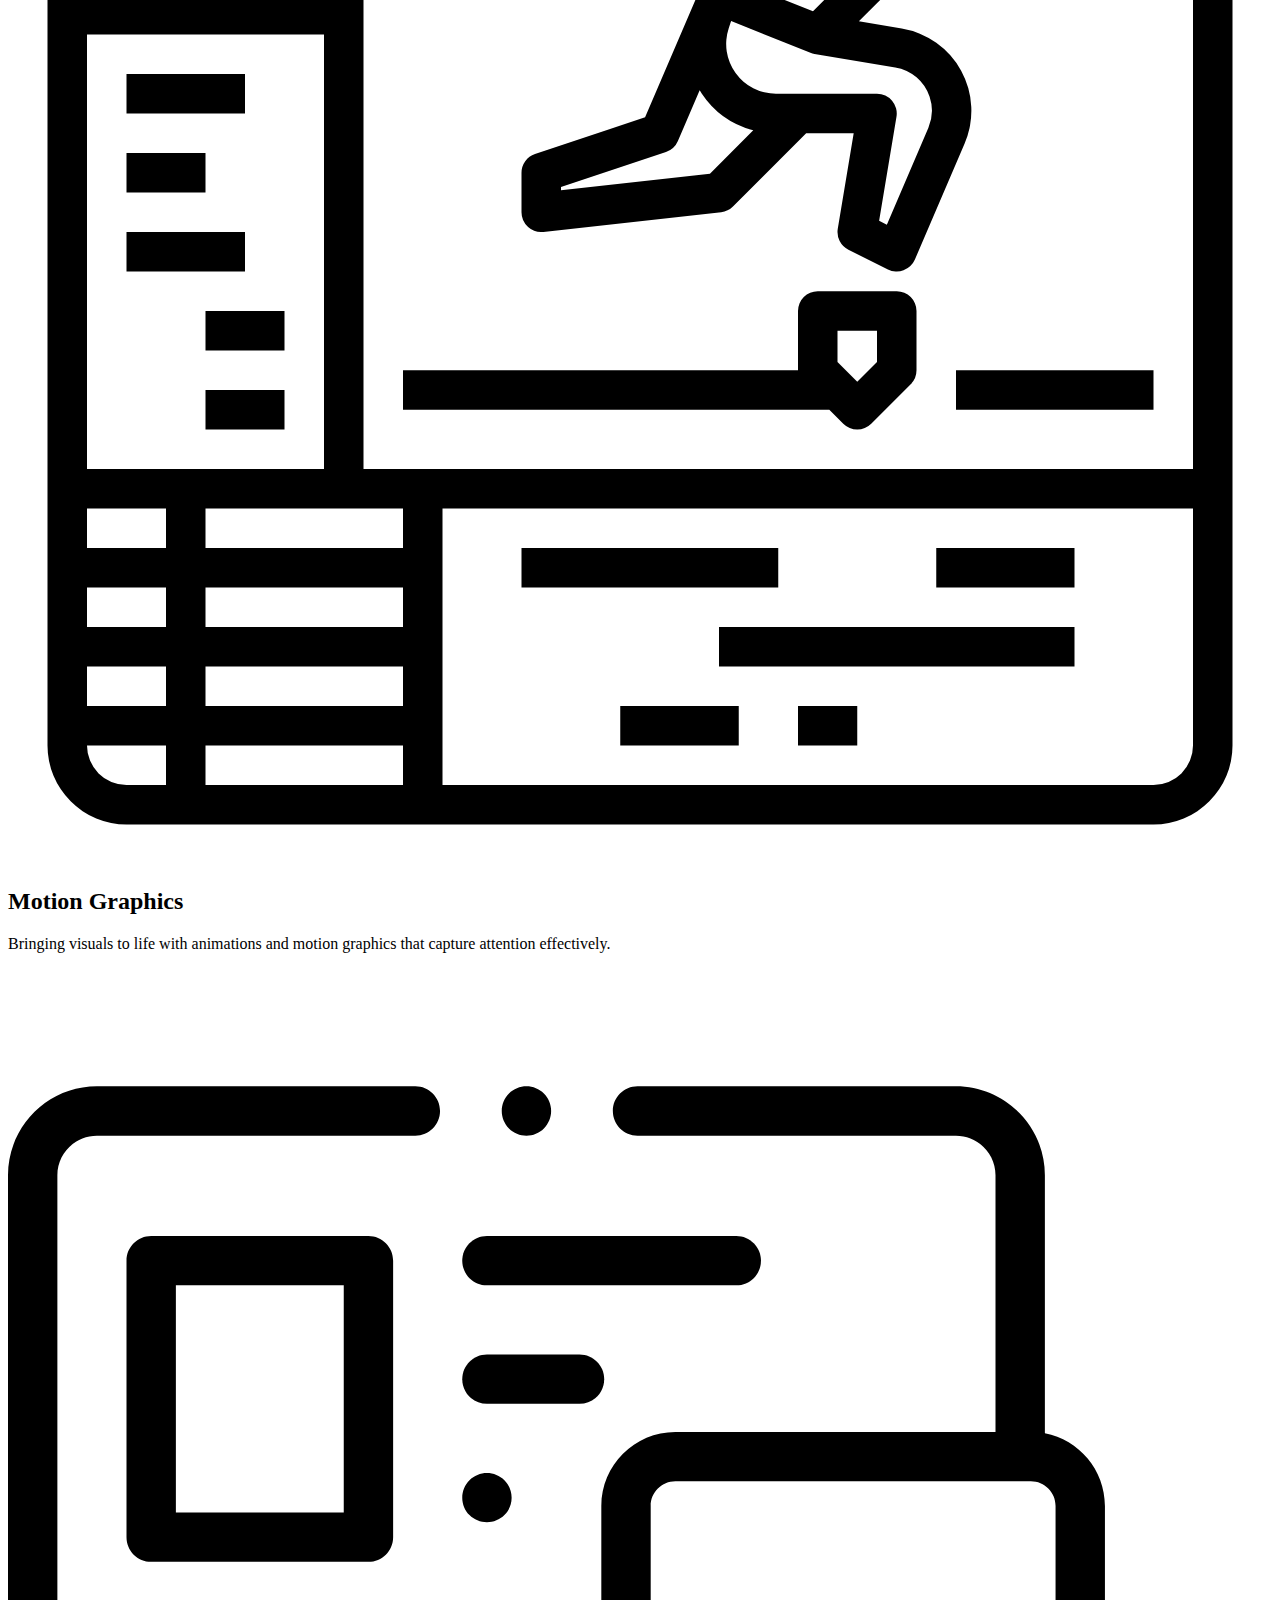
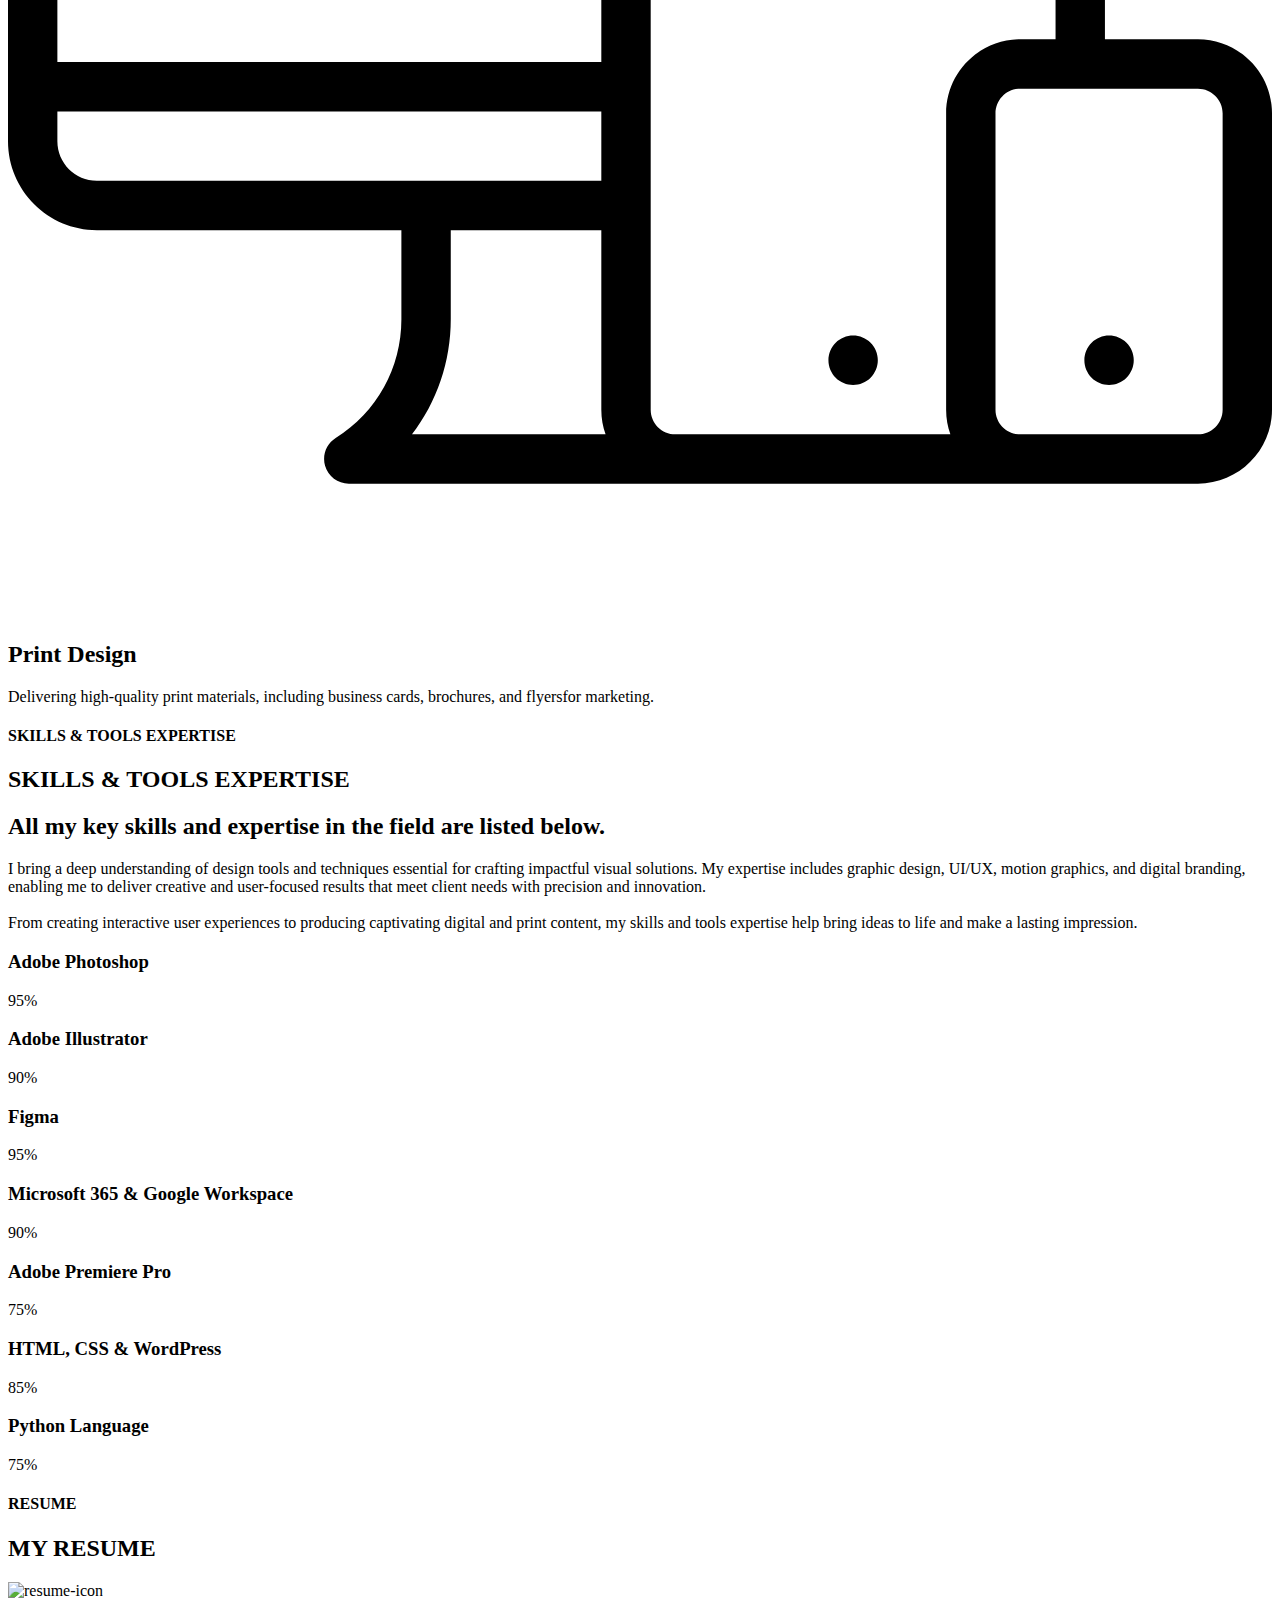
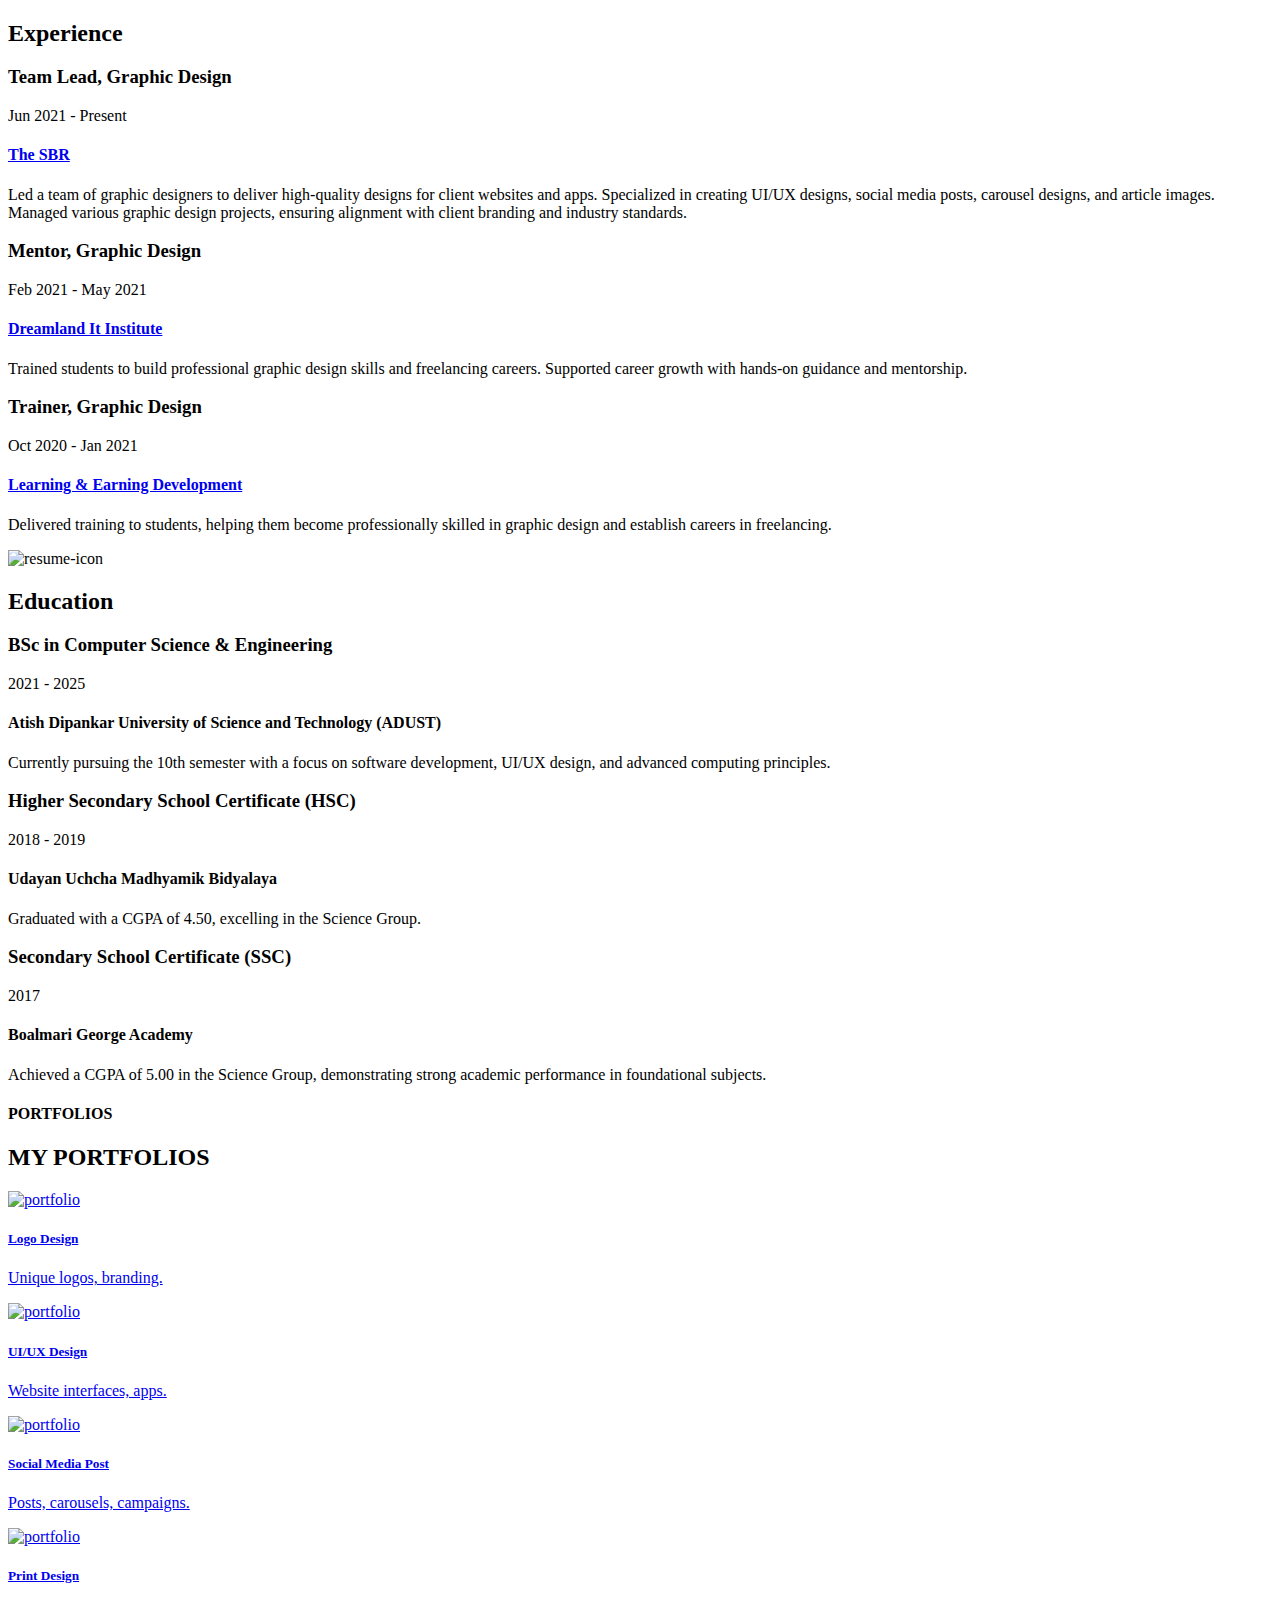
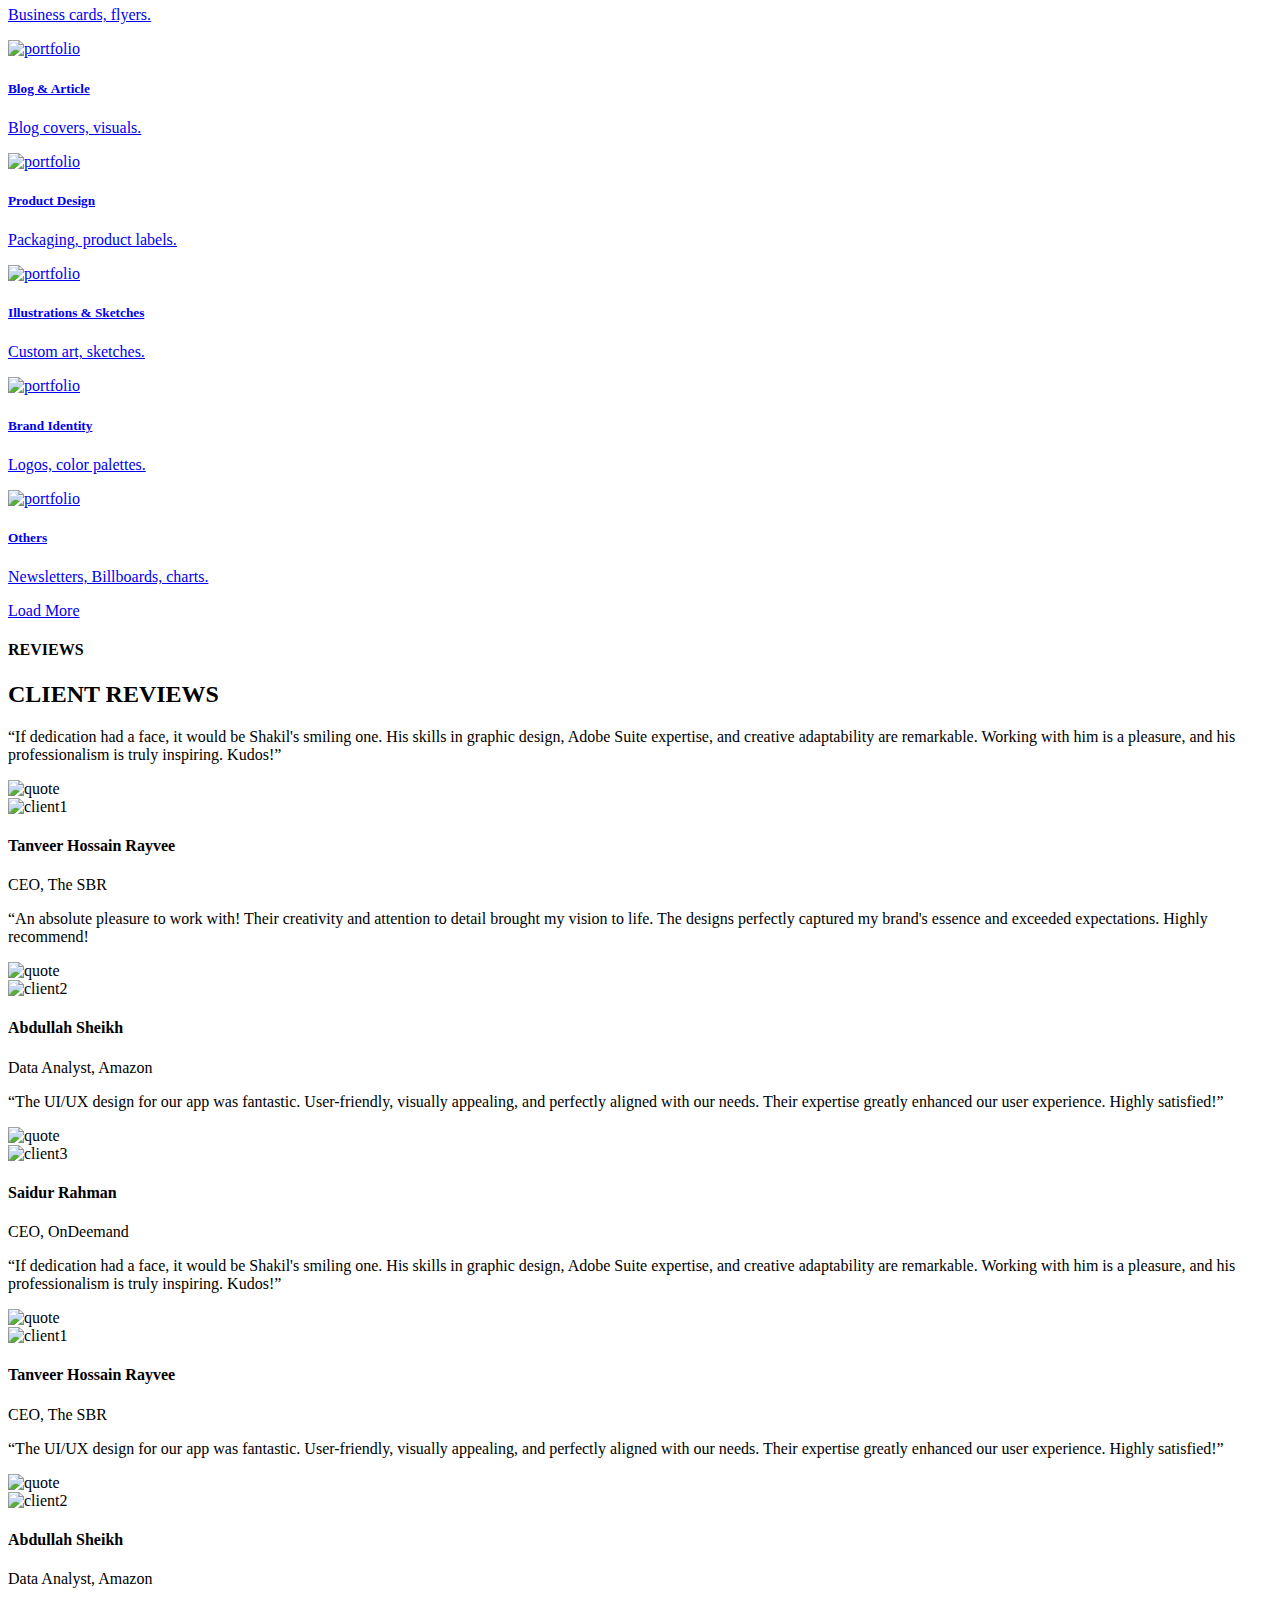
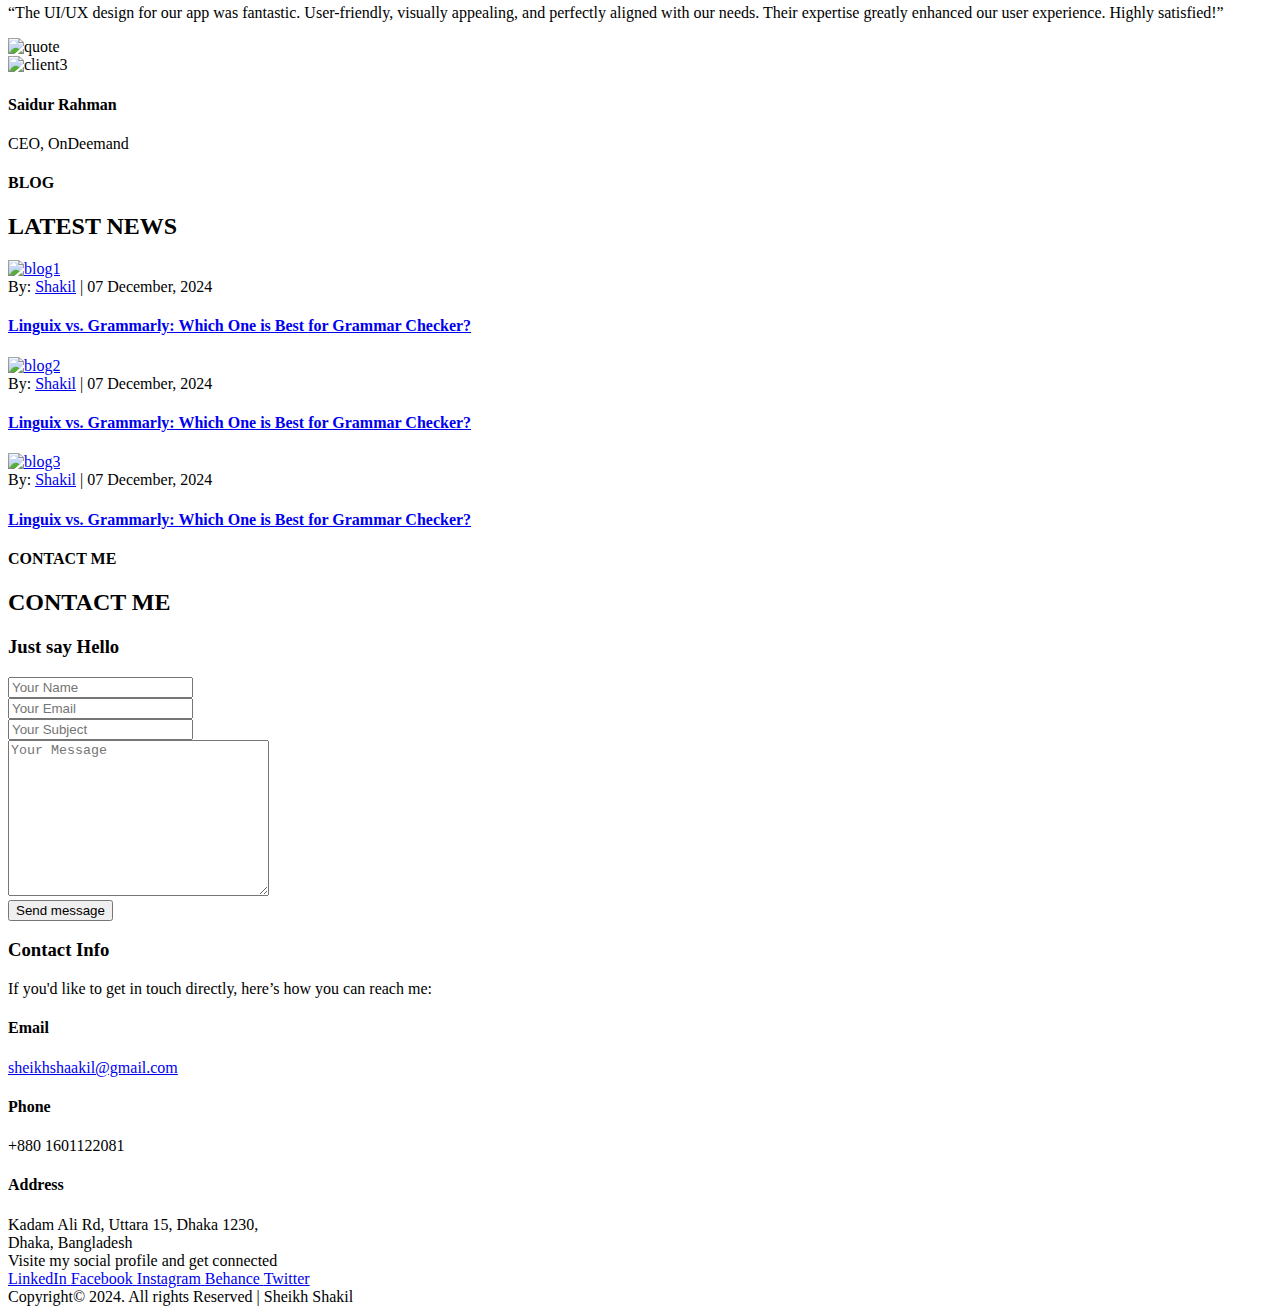
==== commit 68c7ecb9: "." ====
--- a/index.html
+++ b/index.html
@@ -47,7 +47,7 @@
                     </g>
                   </g>
                 </svg>
-                <div class="sp-phone-no">+880 1601122081</div>
+                <div class="sp-phone-no" href="tel:+8801601122081">+880 1601122081</div>
               </div>
             </div>
           </div>
@@ -114,7 +114,7 @@
       <div class="row">
         <div class="col-lg-6 wow fadeInLeft">
           <div class="st-about-img-wrap">
-            <div class="st-about-img st-dynamic-bg st-bg" data-src="assets/img/section/about3.jpg"></div>
+            <div class="st-about-img st-dynamic-bg st-bg" data-src="assets/img/section/about.jpg"></div>
           </div>
           <div class="st-height-b0 st-height-lg-b30"></div>
         </div>
@@ -135,7 +135,6 @@
                   <li><span>Email</span> : <span>sheikhshaakil@gmail.com</span></li>
                   <li><span>From</span> : <span>Kadam Ali Rd, Uttara 15, Dhaka 1230, Bangladesh</span></li>
                   <li><span>Language</span> : <span>English, Bangla</span></li>
-                  <li><span>Freelance</span> : <span>Available</span></li>
                 </ul>
                 <div class="st-text-block-btn">
                   <a href="https://drive.google.com/file/d/1Xmm9zTQp6ezvkzaKYzawy9VMPYlFevE9/view?usp=sharing" class="st-btn st-style1 st-color1" target="_blank">Download CV</a>
@@ -1011,54 +1010,7 @@
                 </div>
               </div>
             </div><!-- .slick-slide-in -->
-            <div class="slick-slide-in">
-              <div class="st-post-single st-style1">
-                <a href="blog-details.html" class="st-post-thumb st-zoom">
-                  <img src="assets/img/blog/blog1.jpg" class="st-zoom-in" alt="blog1">
-                </a>
-                <div class="st-post-info">
-                  <div class="st-post-date">
-                    By:
-                    <a href="#" class="st-post-author">Admin</a>
-                    <span class="st-post-date-divider">|</span>
-                    <span class="st-post-publish-date">27-09-2020</span>
-                  </div>
-                  <h4 class="st-post-title"><a href="blog-details.html">What are the latest trends in Graphic design according to you?</a></h4>
-                </div>
-              </div>
-            </div><!-- .slick-slide-in -->
-            <div class="slick-slide-in">
-              <div class="st-post-single st-style1">
-                <a href="blog-details.html" class="st-post-thumb st-zoom">
-                  <img src="assets/img/blog/blog2.jpg" class="st-zoom-in" alt="blog2">
-                </a>
-                <div class="st-post-info">
-                  <div class="st-post-date">
-                    By:
-                    <a href="#" class="st-post-author">Admin</a>
-                    <span class="st-post-date-divider">|</span>
-                    <span class="st-post-publish-date">27-09-2020</span>
-                  </div>
-                  <h4 class="st-post-title"><a href="blog-details.html">What do you think makes someone a good designer?</a></h4>
-                </div>
-              </div>
-            </div><!-- .slick-slide-in -->
-            <div class="slick-slide-in">
-              <div class="st-post-single st-style1">
-                <a href="blog-details.html" class="st-post-thumb st-zoom">
-                  <img src="assets/img/blog/blog3.jpg" class="st-zoom-in" alt="blog3">
-                </a>
-                <div class="st-post-info">
-                  <div class="st-post-date">
-                    By:
-                    <a href="#" class="st-post-author">Admin</a>
-                    <span class="st-post-date-divider">|</span>
-                    <span class="st-post-publish-date">27-09-2020</span>
-                  </div>
-                  <h4 class="st-post-title"><a href="blog-details.html">Were there any mistakes you’ve made as a designer</a></h4>
-                </div>
-              </div>
-            </div><!-- .slick-slide-in -->
+
           </div>
         </div><!-- .slick-container -->
         <div class="pagination st-style1 st-flex st-hidden"></div>
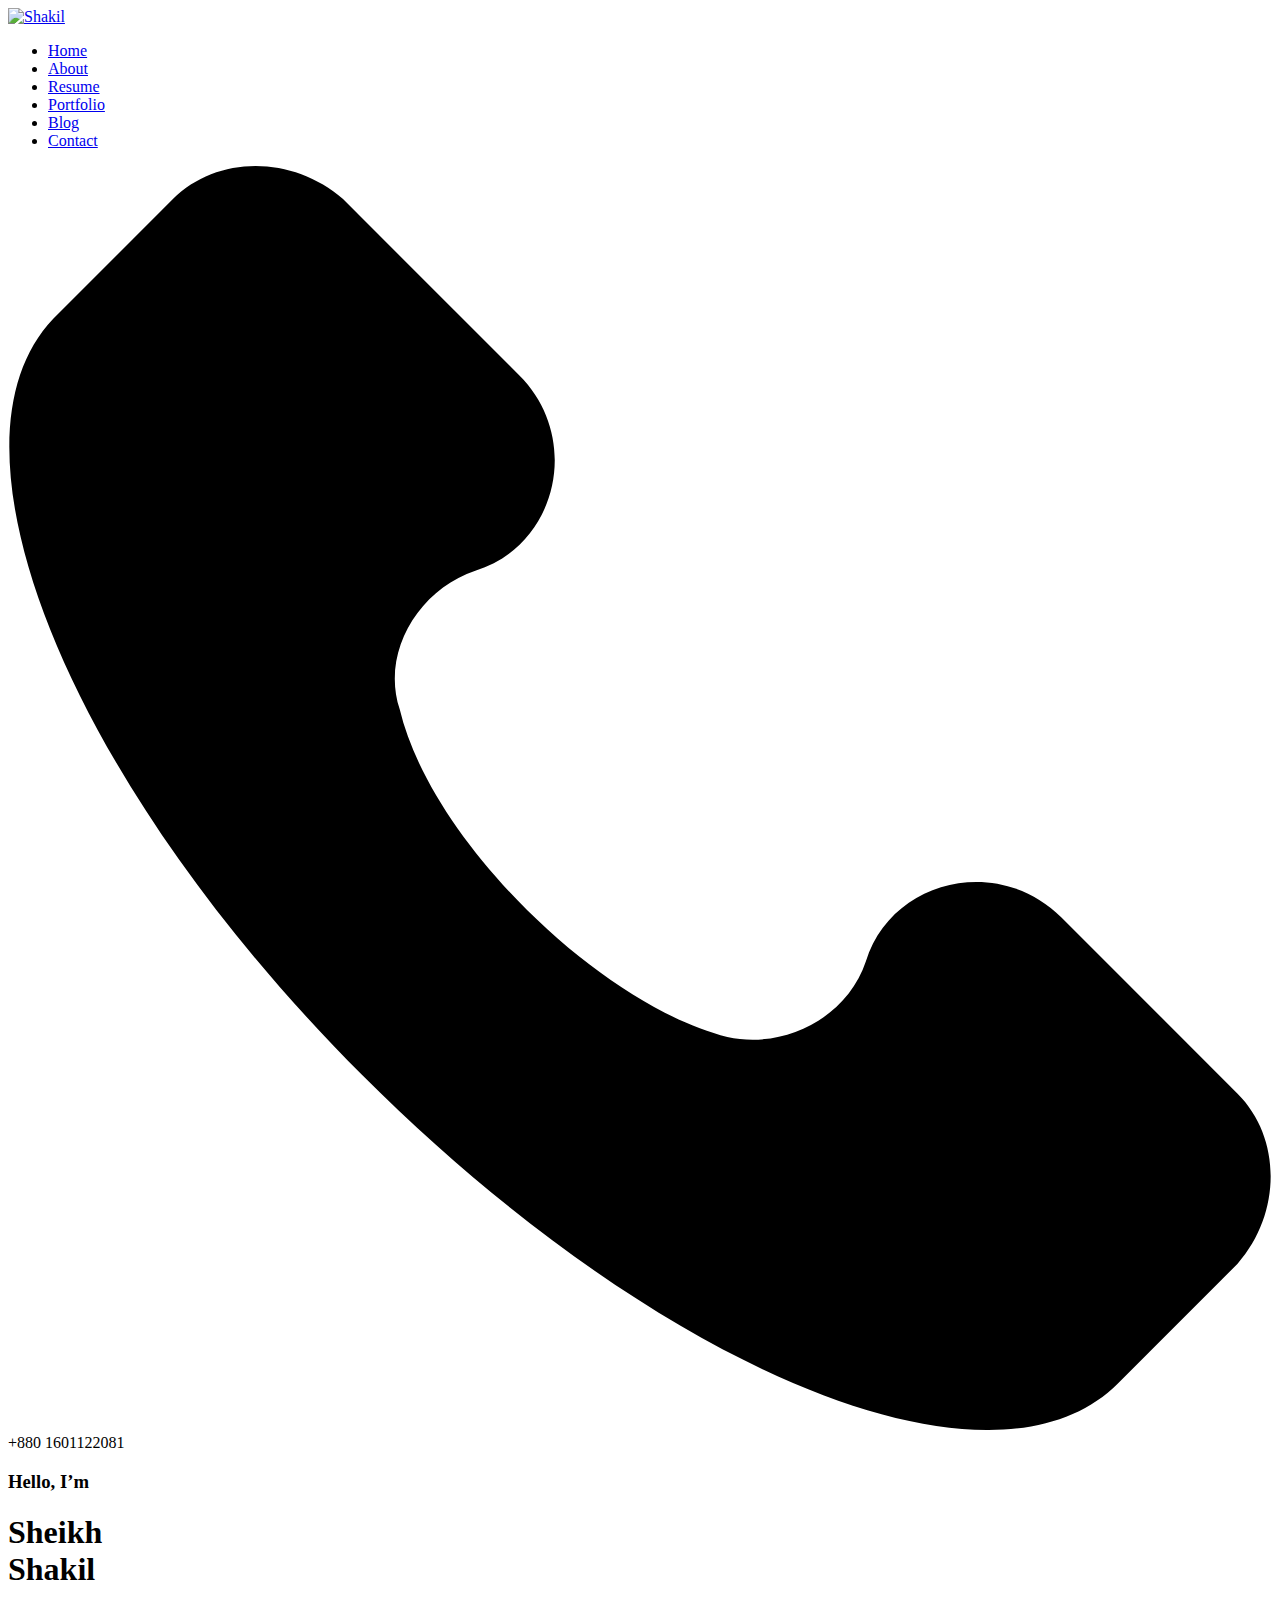
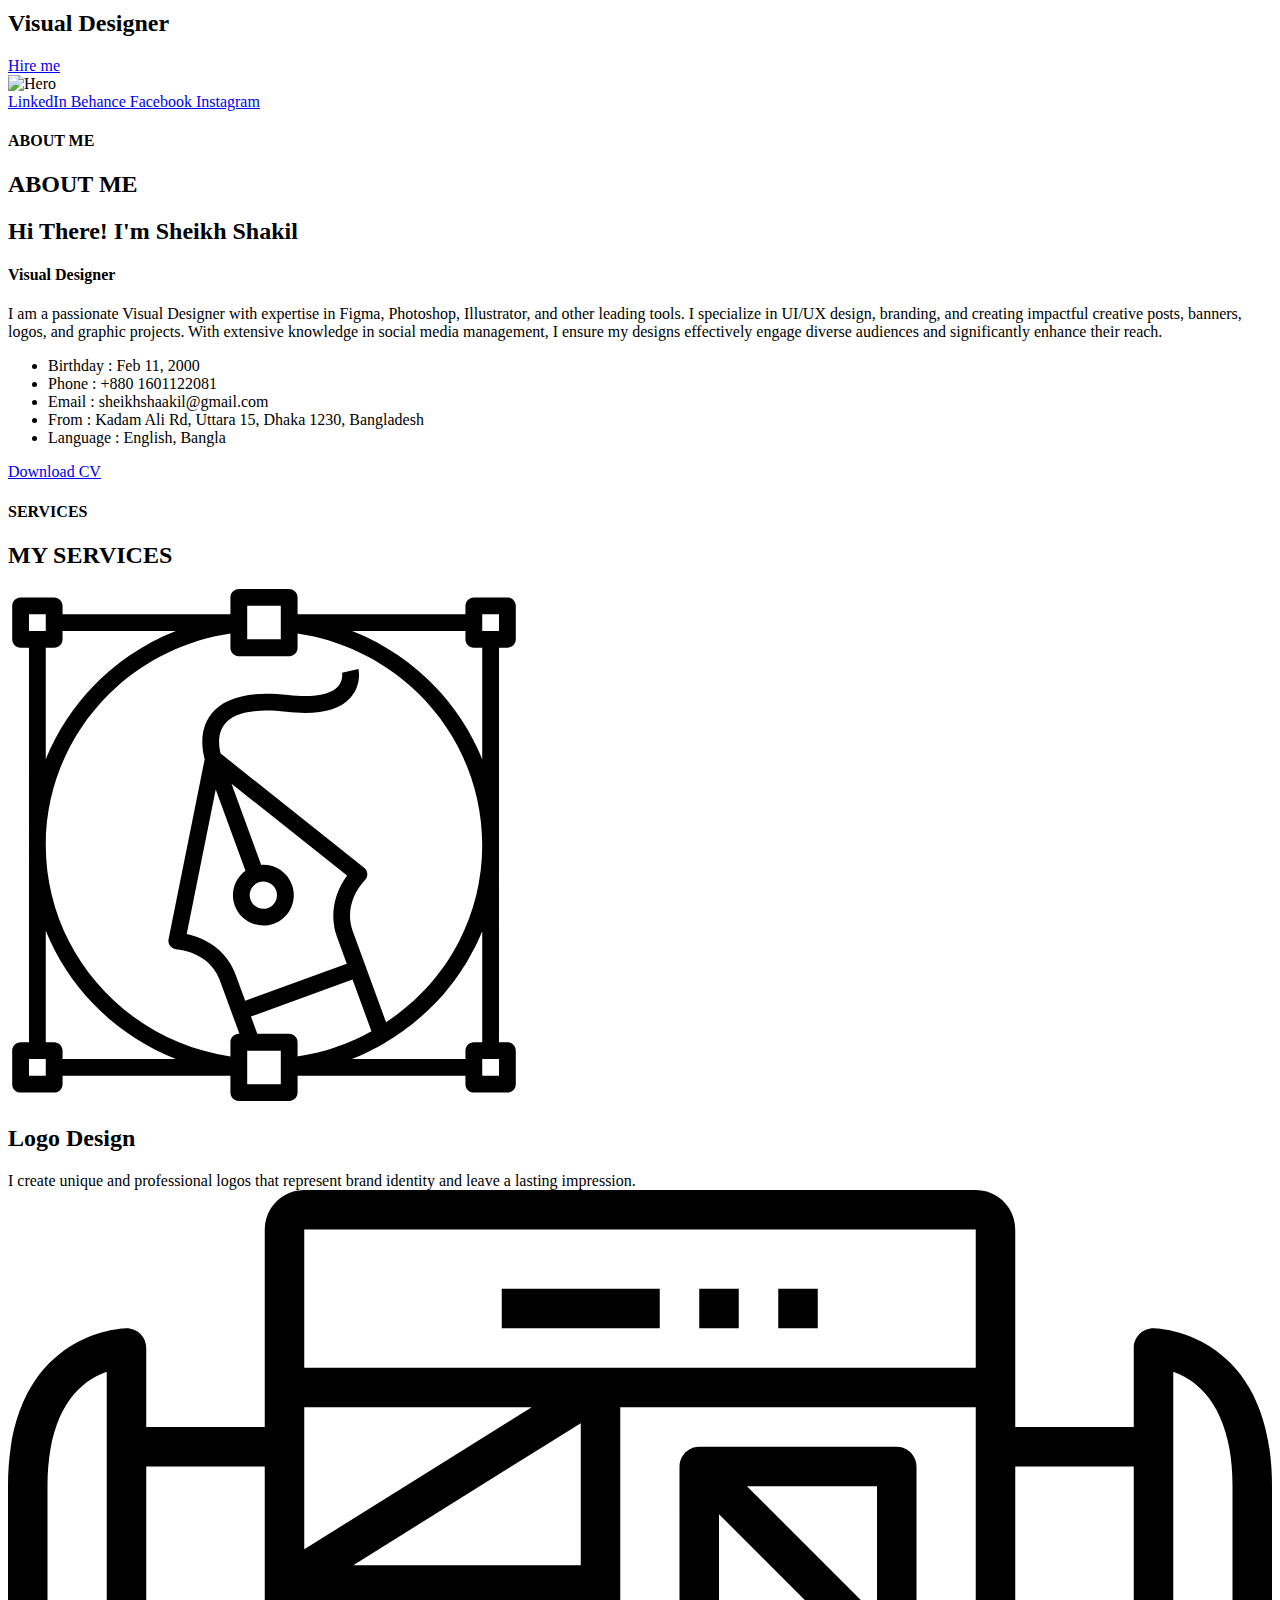
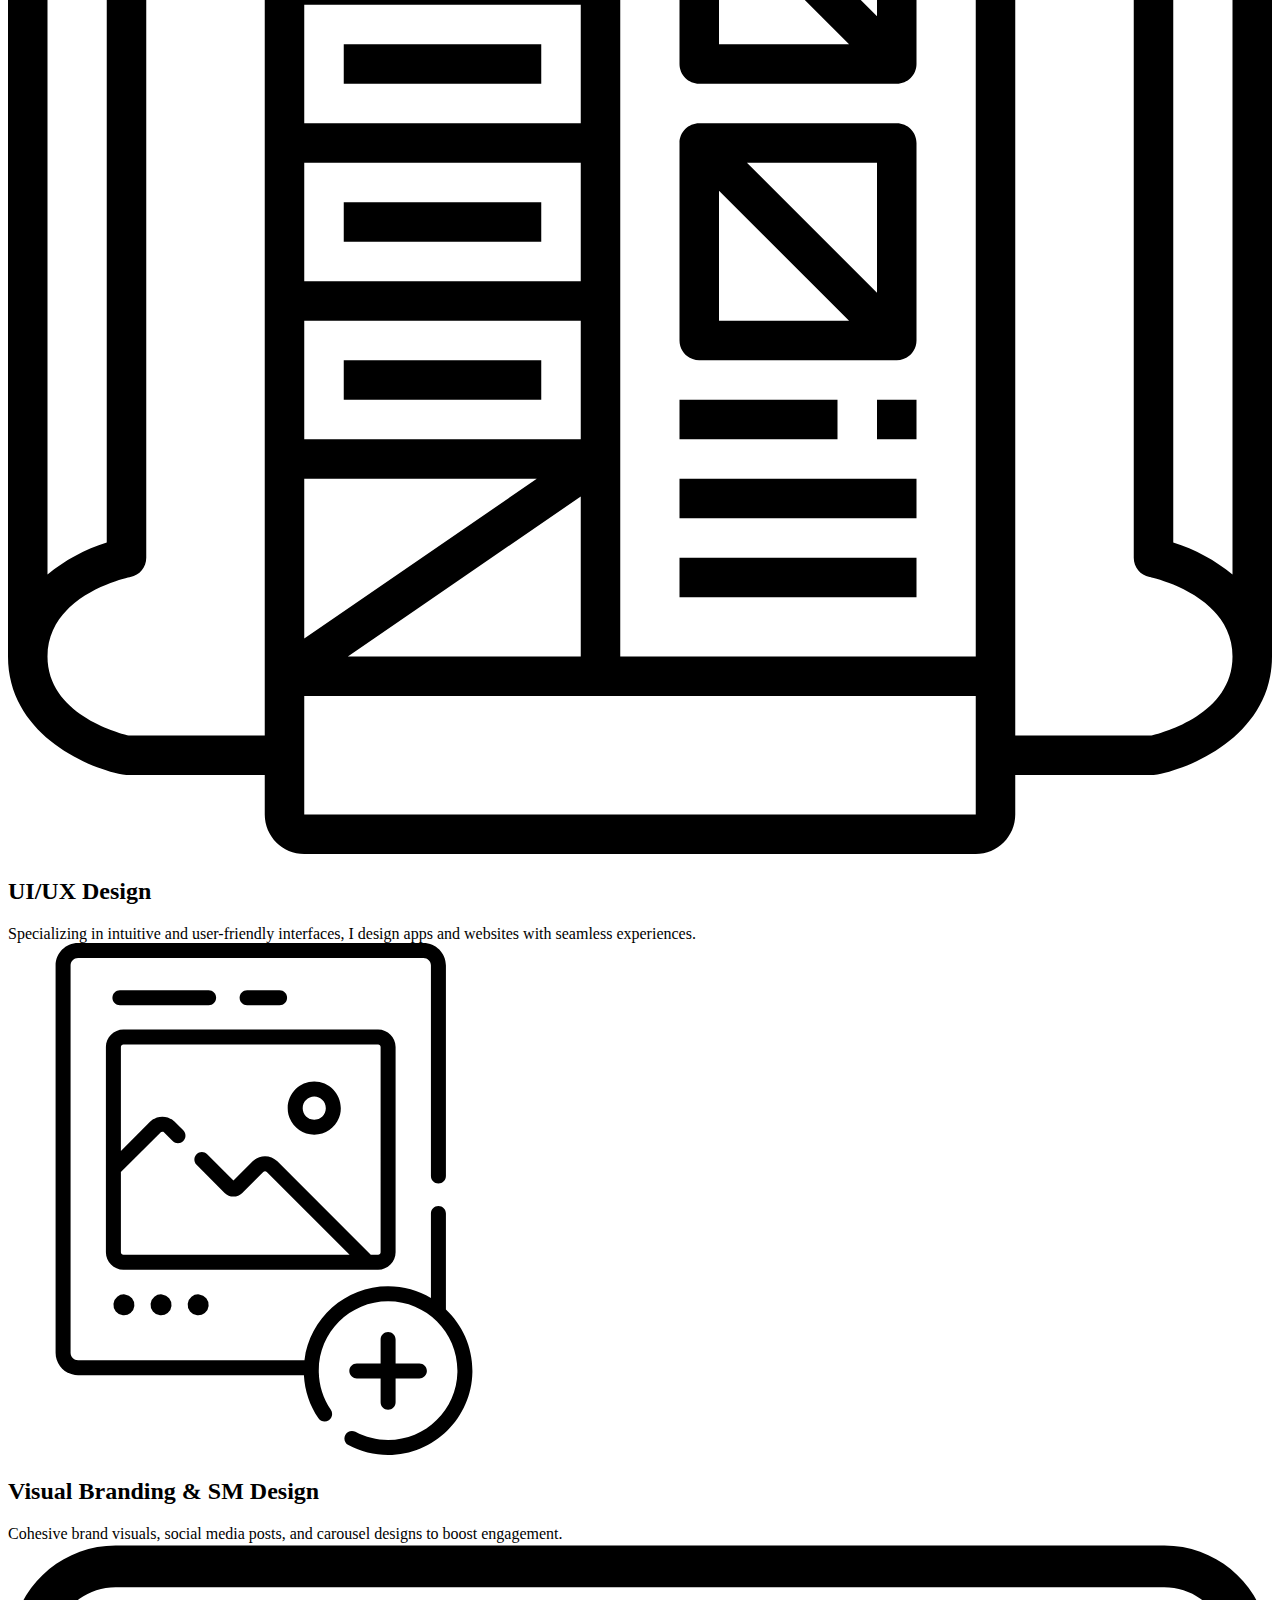
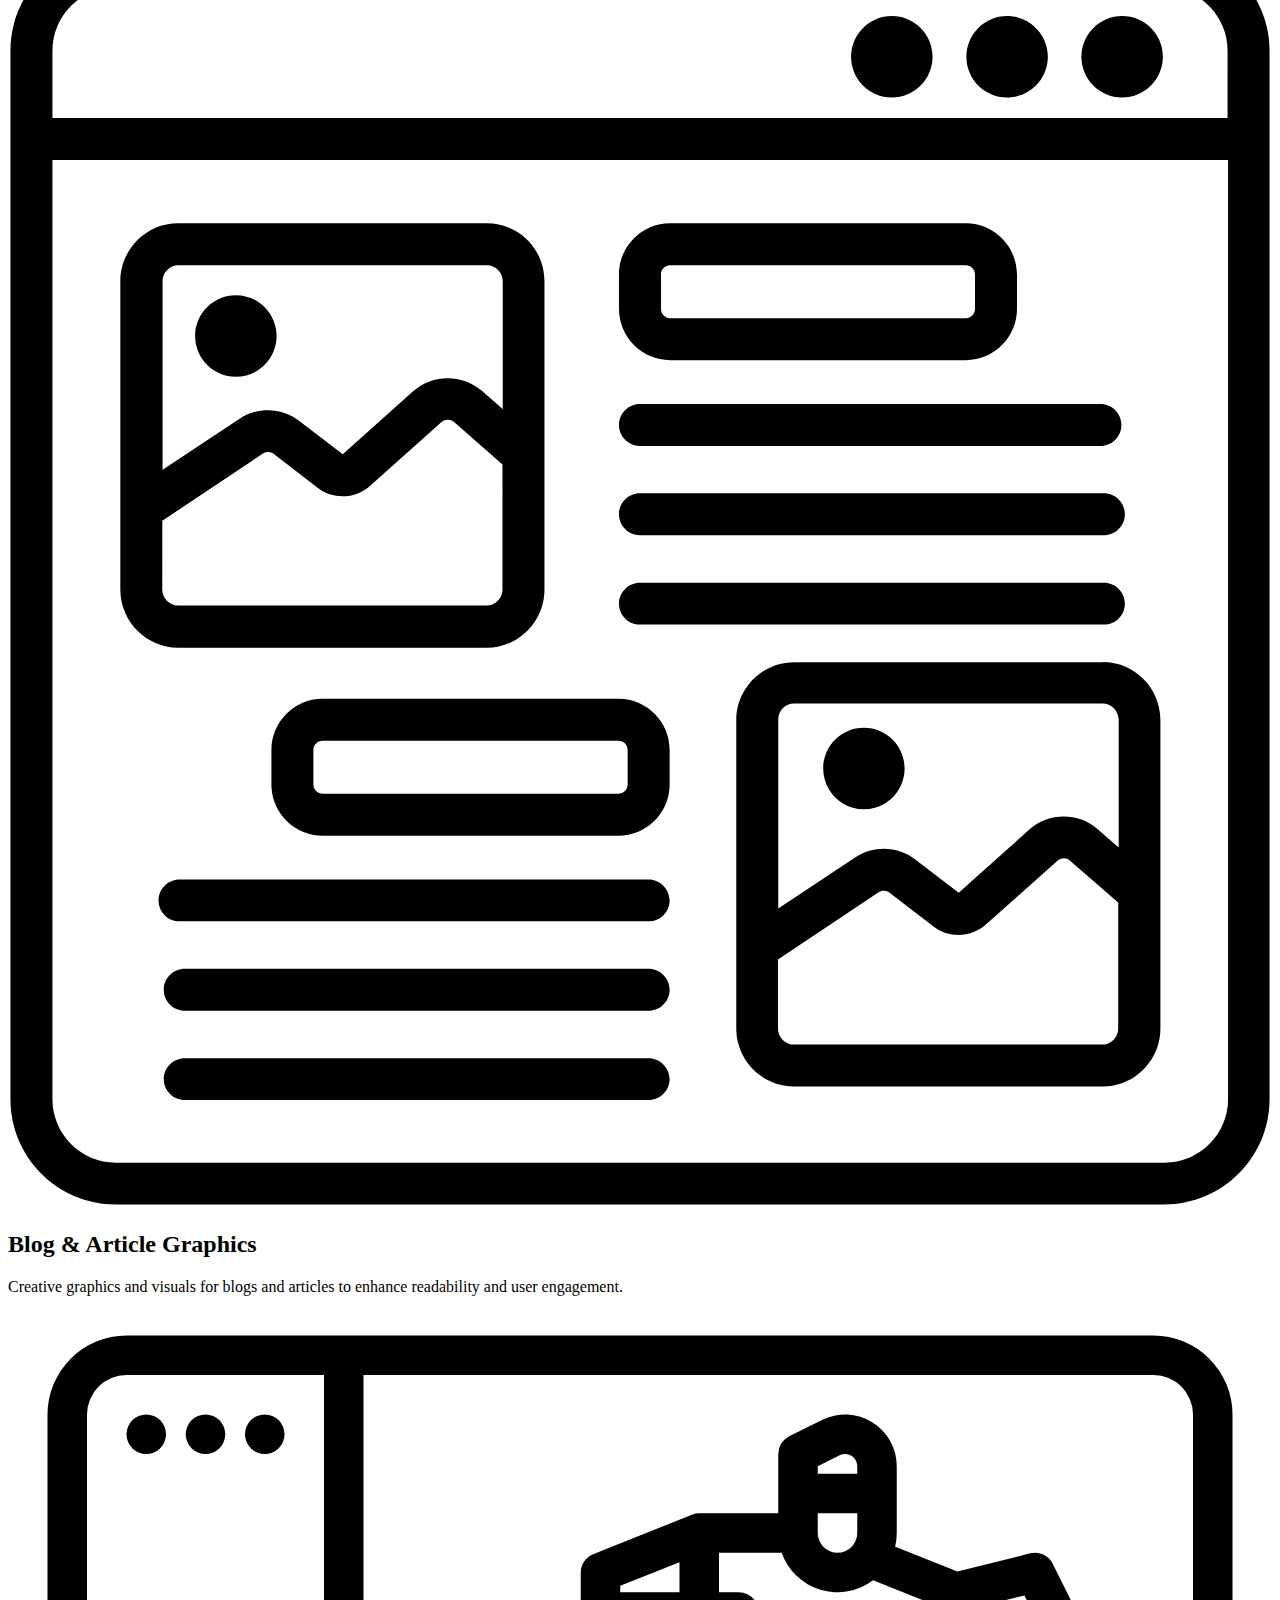
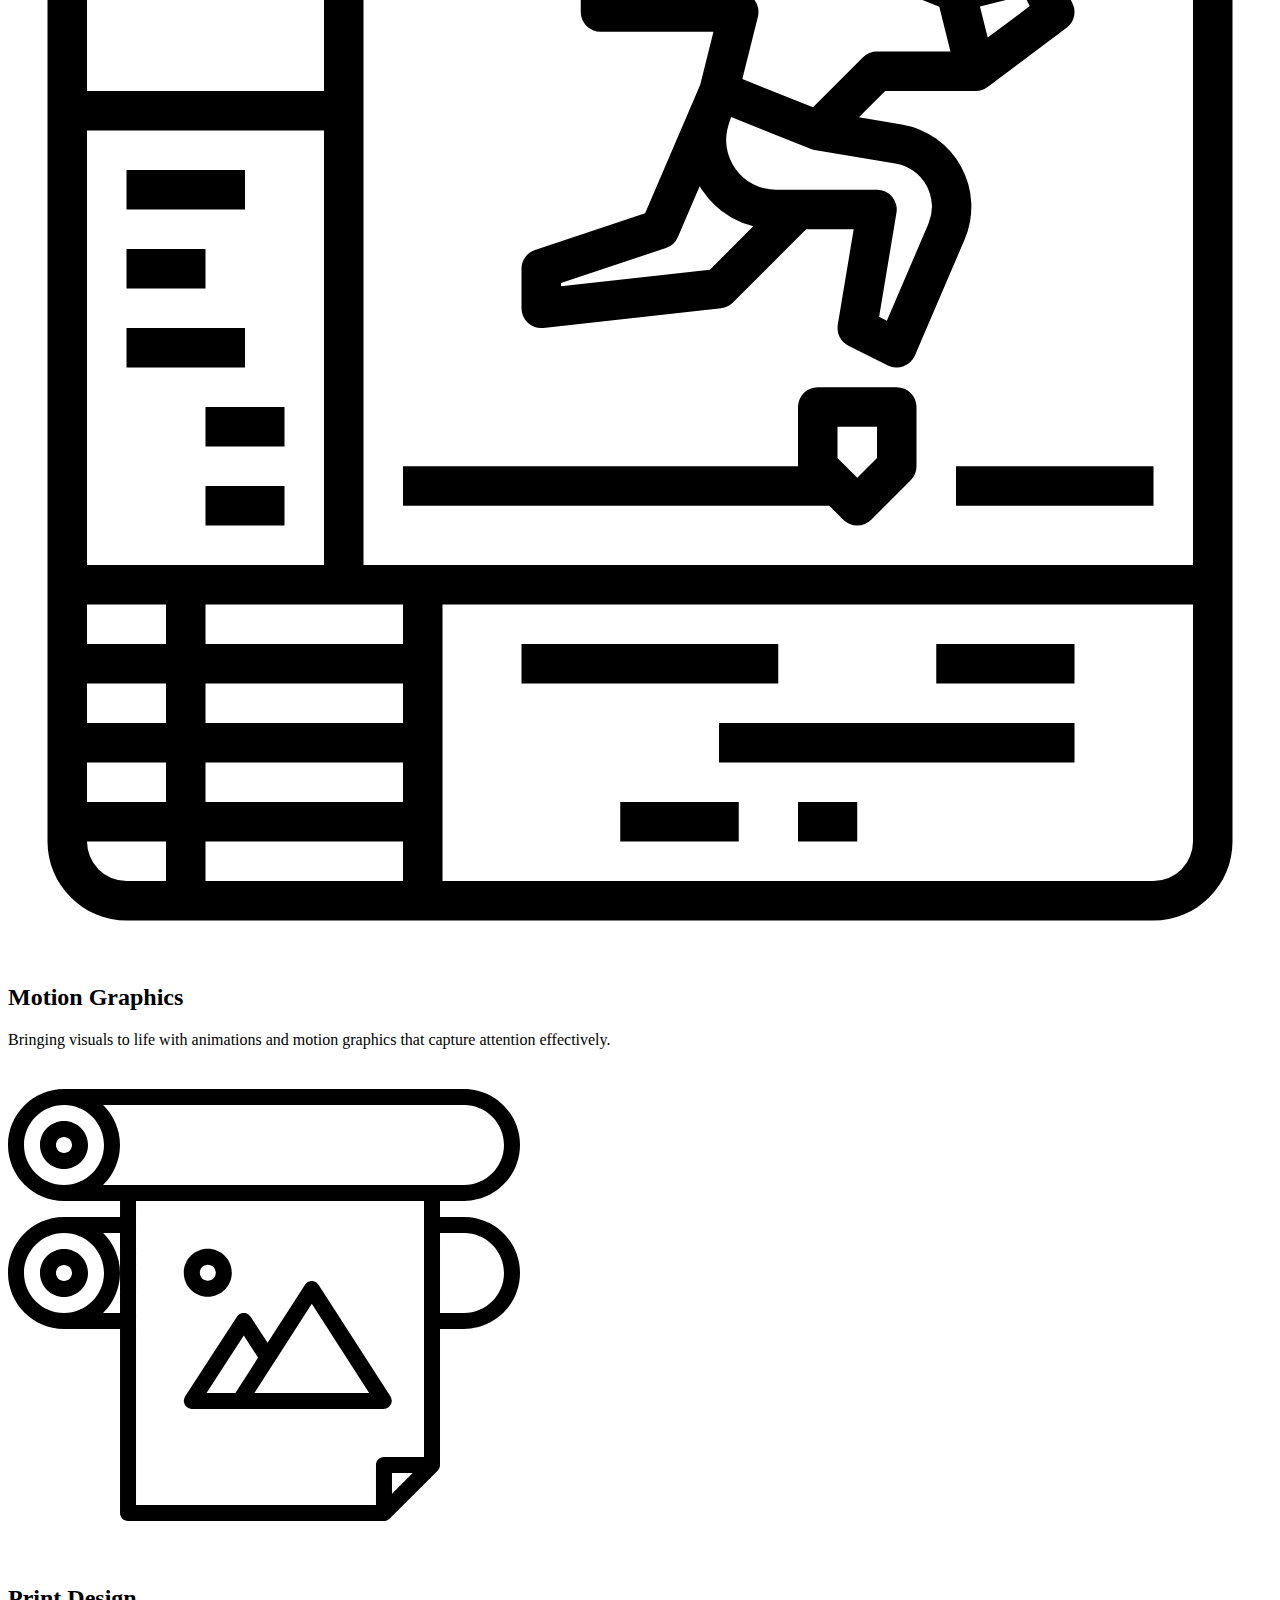
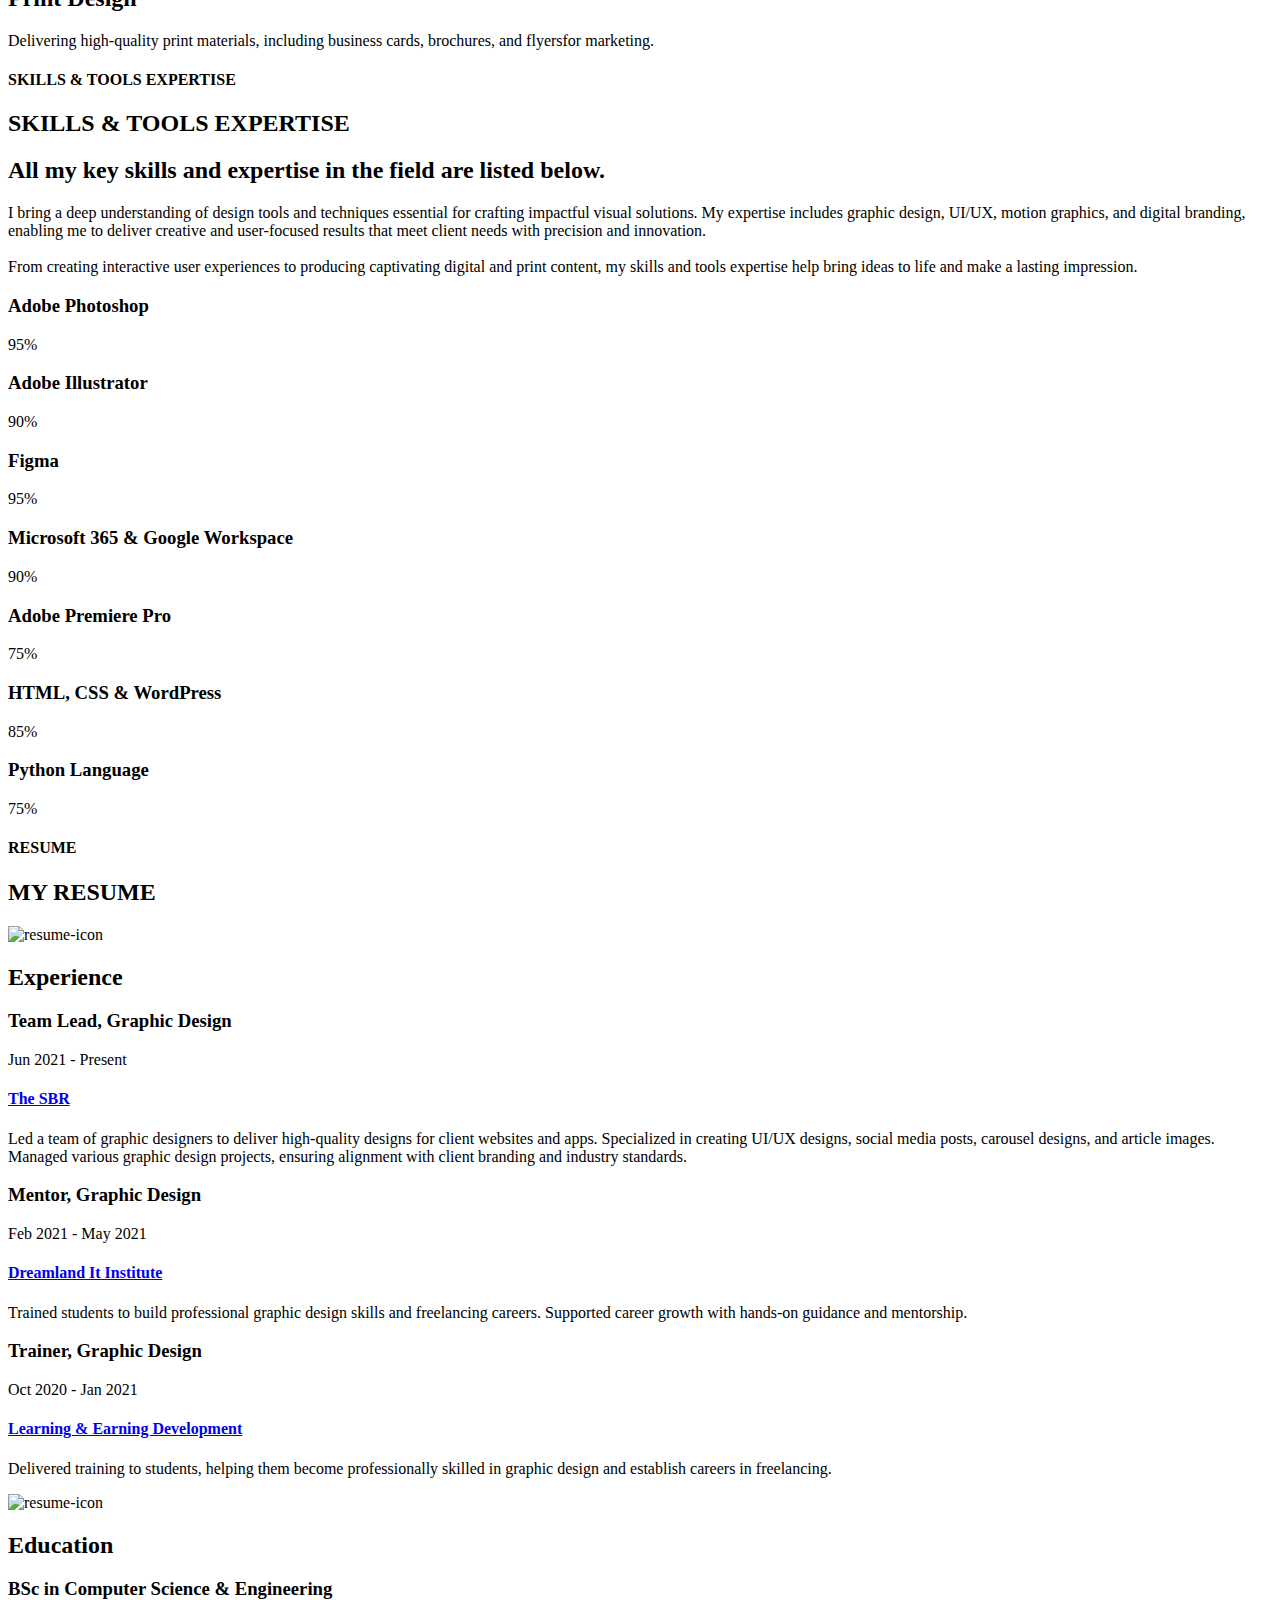
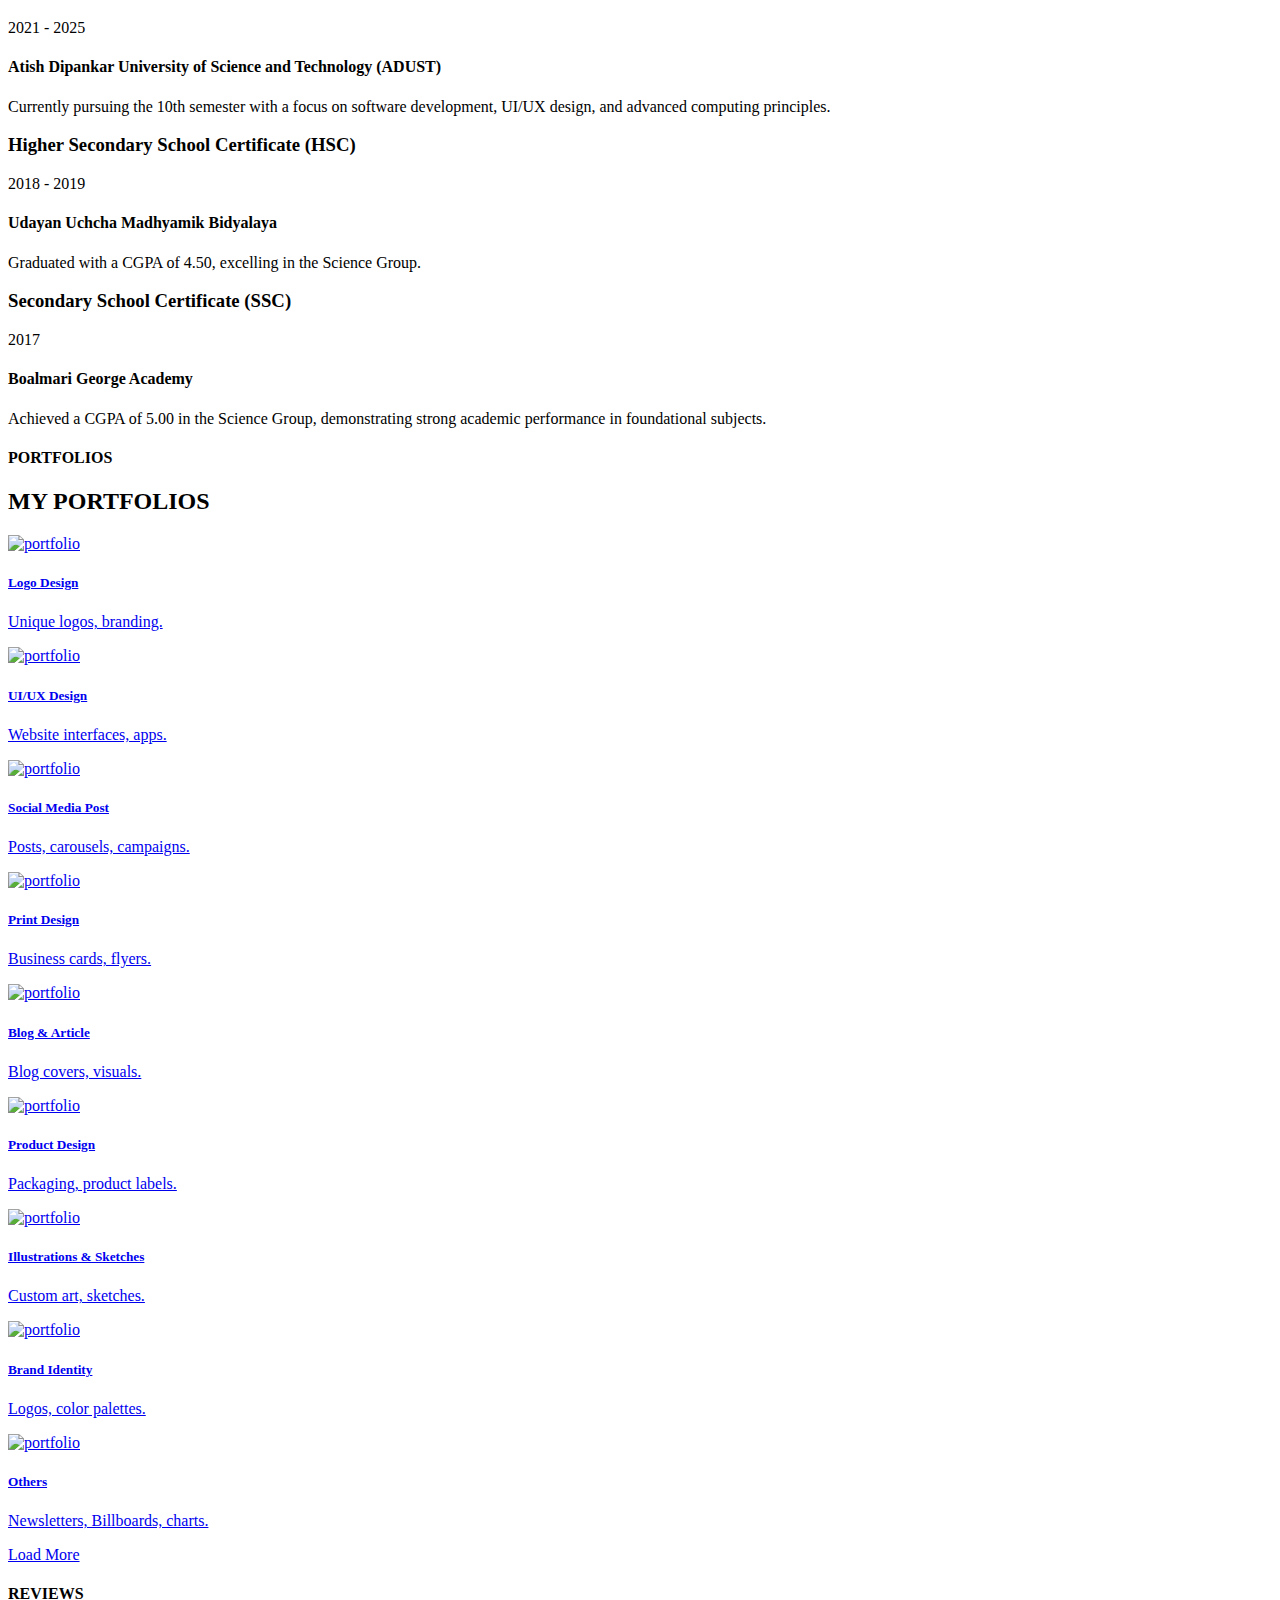
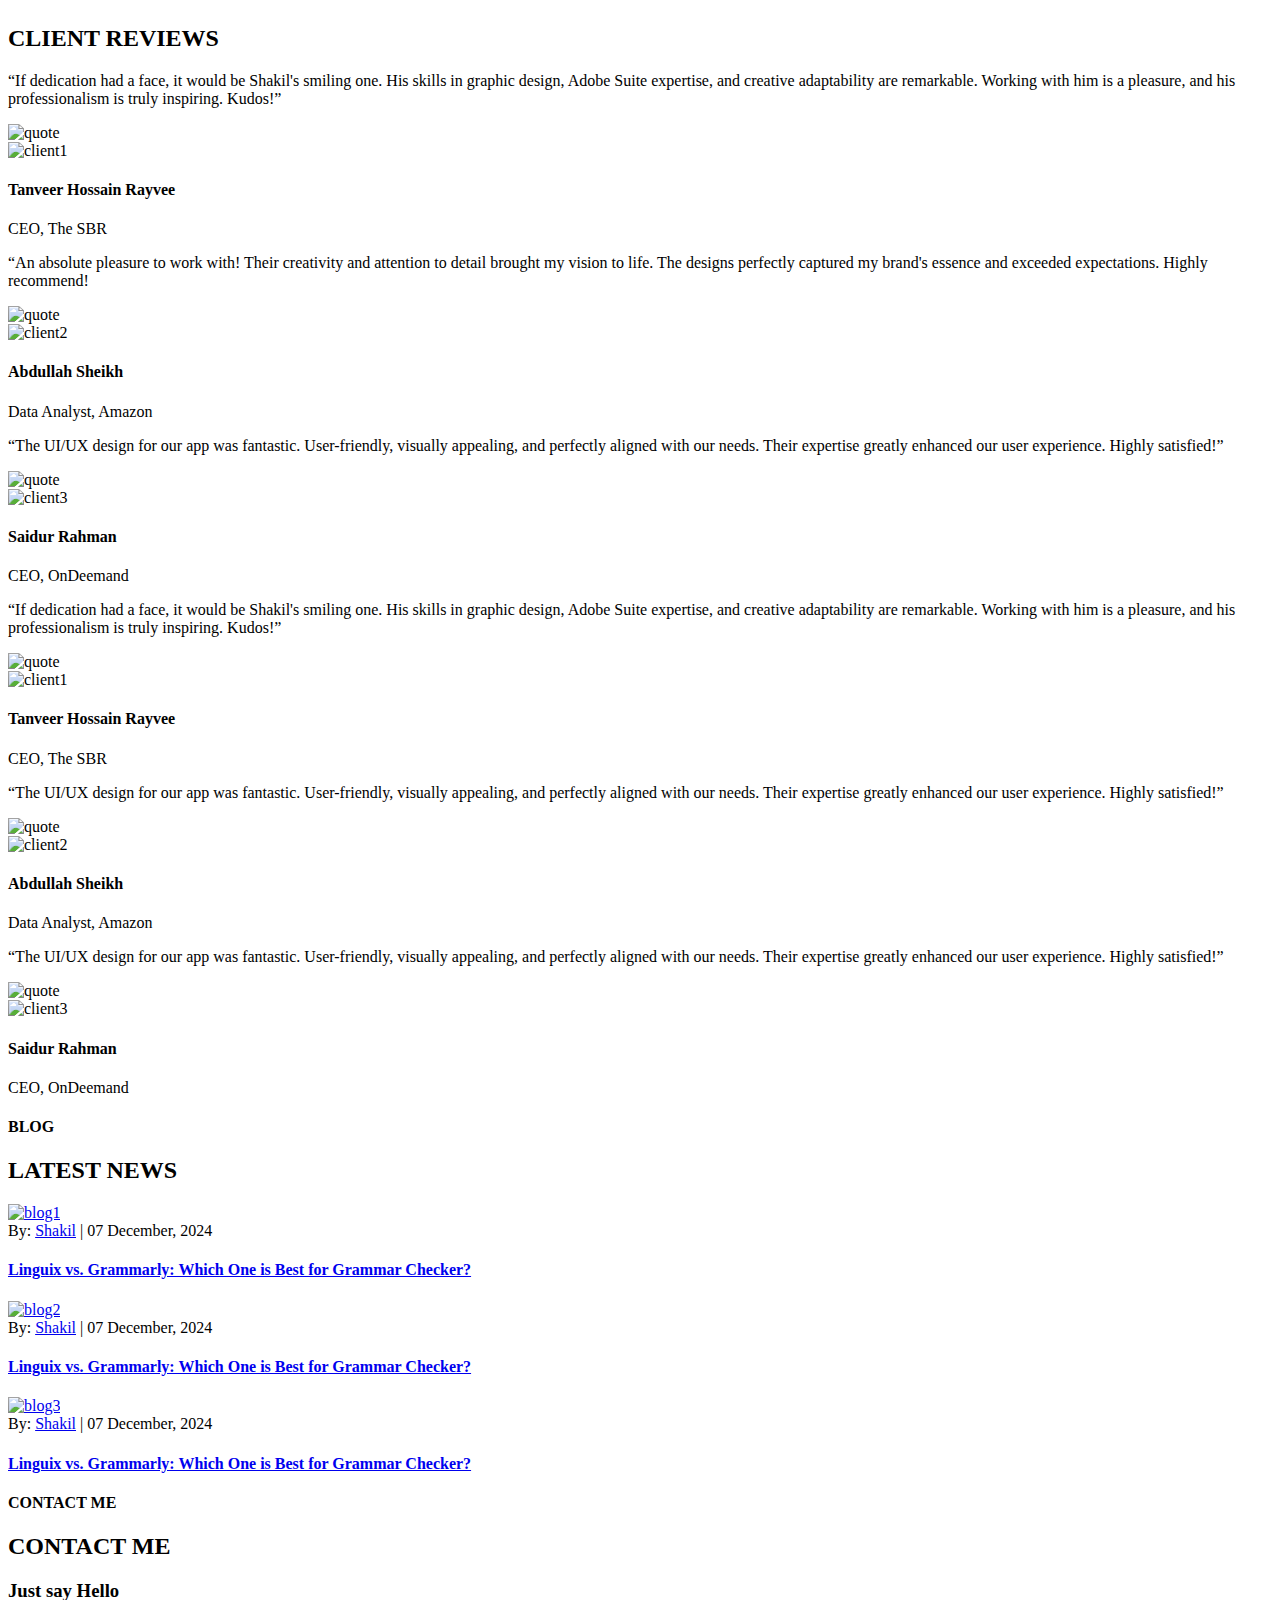
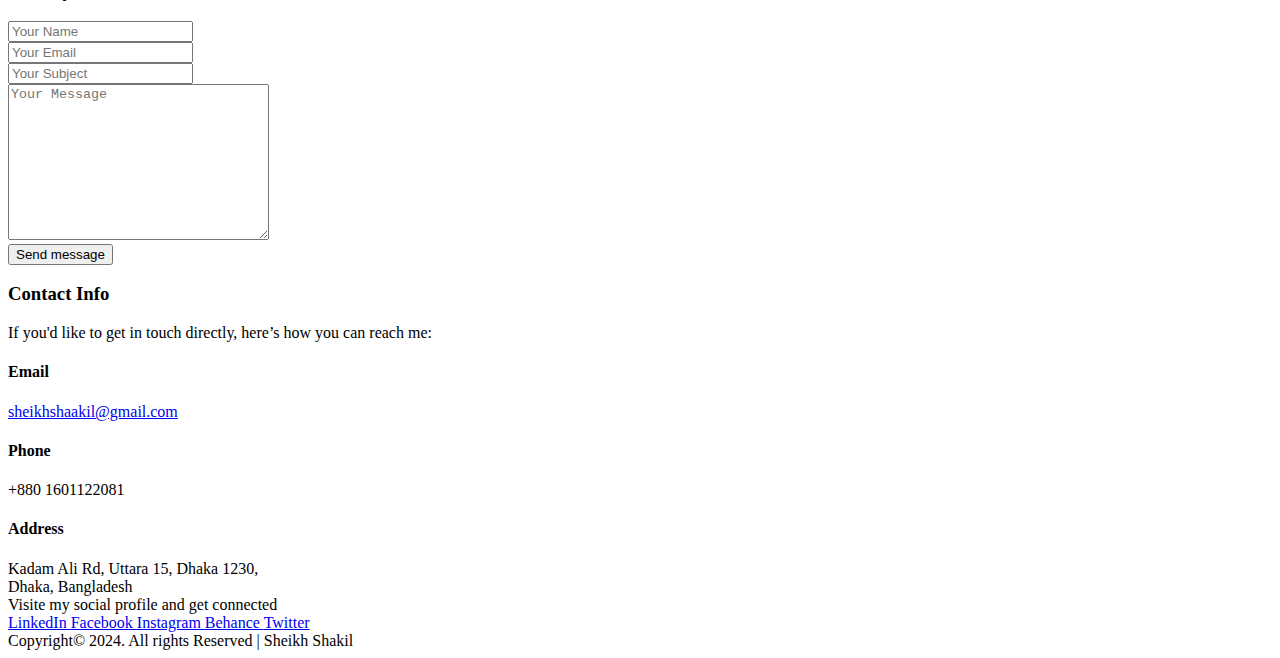
==== commit d57b0536: "changing icons" ====
--- a/index.html
+++ b/index.html
@@ -43,7 +43,8 @@
                 <svg viewBox="0 0 513.64 513.64">
                   <g>
                     <g>
-                      <path d="M499.66,376.96l-71.68-71.68c-25.6-25.6-69.12-15.359-79.36,17.92c-7.68,23.041-33.28,35.841-56.32,30.72c-51.2-12.8-120.32-79.36-133.12-133.12c-7.68-23.041,7.68-48.641,30.72-56.32c33.28-10.24,43.52-53.76,17.92-79.36l-71.68-71.68c-20.48-17.92-51.2-17.92-69.12,0l-48.64,48.64c-48.64,51.2,5.12,186.88,125.44,307.2c120.32,120.32,256,176.641,307.2,125.44l48.64-48.64C517.581,425.6,517.581,394.88,499.66,376.96z" />
+                      <path
+                        d="M499.66,376.96l-71.68-71.68c-25.6-25.6-69.12-15.359-79.36,17.92c-7.68,23.041-33.28,35.841-56.32,30.72c-51.2-12.8-120.32-79.36-133.12-133.12c-7.68-23.041,7.68-48.641,30.72-56.32c33.28-10.24,43.52-53.76,17.92-79.36l-71.68-71.68c-20.48-17.92-51.2-17.92-69.12,0l-48.64,48.64c-48.64,51.2,5.12,186.88,125.44,307.2c120.32,120.32,256,176.641,307.2,125.44l48.64-48.64C517.581,425.6,517.581,394.88,499.66,376.96z" />
                     </g>
                   </g>
                 </svg>
@@ -78,18 +79,22 @@
       <img class="wow fadeInRight" src="assets/img/section/hero-img.jpg" alt="Hero">
       <div class="st-social-group wow fadeInLeft">
         <div class="st-social-link">
-          <a href="https://www.linkedin.com/in/sheikh-shakil/" class="st-social-btn active" target="_blank" rel="noopener noreferrer">
+          <a href="https://www.linkedin.com/in/sheikh-shakil/" class="st-social-btn active" target="_blank"
+            rel="noopener noreferrer">
             <span class="st-social-icon"><i class="fab fa-linkedin"></i></span>
             <span class="st-icon-name">LinkedIn</span> </a>
-          <a href="https://www.behance.net/sheikhshaakil" class="st-social-btn" target="_blank" rel="noopener noreferrer">
+          <a href="https://www.behance.net/sheikhshaakil" class="st-social-btn" target="_blank"
+            rel="noopener noreferrer">
             <span class="st-social-icon"><i class="fab fa-behance"></i></span>
             <span class="st-icon-name">Behance</span>
           </a>
-          <a href="https://www.facebook.com/sheikhshaakil" class="st-social-btn" target="_blank" rel="noopener noreferrer">
+          <a href="https://www.facebook.com/sheikhshaakil" class="st-social-btn" target="_blank"
+            rel="noopener noreferrer">
             <span class="st-social-icon"><i class="fab fa-facebook-f"></i></span>
             <span class="st-icon-name">Facebook</span>
           </a>
-          <a href="https://www.instagram.com/sheikhshaakil/" class="st-social-btn" target="_blank" rel="noopener noreferrer">
+          <a href="https://www.instagram.com/sheikhshaakil/" class="st-social-btn" target="_blank"
+            rel="noopener noreferrer">
             <span class="st-social-icon"><i class="fab fa-instagram"></i></span>
             <span class="st-icon-name">Instagram</span>
           </a>
@@ -125,8 +130,10 @@
                 <h2 class="st-text-block-title">Hi There! I'm Sheikh Shakil</h2>
                 <h4 class="st-text-block-subtitle">Visual Designer</h4>
                 <div class="st-text-block-text">
-                  <p>I am a passionate Visual Designer with expertise in Figma, Photoshop, Illustrator, and other leading tools. I specialize in UI/UX design, branding, 
-                    and creating impactful creative posts, banners, logos, and graphic projects. With extensive knowledge in social media management, I ensure my designs 
+                  <p>I am a passionate Visual Designer with expertise in Figma, Photoshop, Illustrator, and other
+                    leading tools. I specialize in UI/UX design, branding,
+                    and creating impactful creative posts, banners, logos, and graphic projects. With extensive
+                    knowledge in social media management, I ensure my designs
                     effectively engage diverse audiences and significantly enhance their reach.</p>
                 </div>
                 <ul class="st-text-block-details st-mp0">
@@ -137,8 +144,9 @@
                   <li><span>Language</span> : <span>English, Bangla</span></li>
                 </ul>
                 <div class="st-text-block-btn">
-                  <a href="https://drive.google.com/file/d/1Xmm9zTQp6ezvkzaKYzawy9VMPYlFevE9/view?usp=sharing" class="st-btn st-style1 st-color1" target="_blank">Download CV</a>
-                </div>                
+                  <a href="https://drive.google.com/file/d/1Xmm9zTQp6ezvkzaKYzawy9VMPYlFevE9/view?usp=sharing"
+                    class="st-btn st-style1 st-color1" target="_blank">Download CV</a>
+                </div>
               </div>
             </div>
           </div>
@@ -166,31 +174,15 @@
         <div class="col-lg-4 col-md-6">
           <div class="st-iconbox st-style1">
             <div class="st-iconbox-icon">
-              <svg viewBox="0 0 512 512">
-                <g>
-                  <path d="m336 144a8 8 0 0 0 -8 8v104a8 8 0 0 0 16 0v-104a8 8 0 0 0 -8-8z" />
-                  <path d="m336 272a8 8 0 0 0 -8 8v8a8 8 0 0 0 16 0v-8a8 8 0 0 0 -8-8z" />
-                  <path
-                    d="m496 24h-480a8 8 0 0 0 -8 8v352a8 8 0 0 0 8 8h288v64a32 32 0 0 0 64 0v-64h48a8.008 8.008 0 0 0 5.66-2.34l80-80a8.008 8.008 0 0 0 2.34-5.66v-272a8 8 0 0 0 -8-8zm-144 432a16 16 0 0 1 -32 0v-16h32zm0-32h-32v-8h32zm0-24h-32v-264h32zm0-280h-32v-6.11l.94-1.89h30.12l.94 1.89zm-23.06-24 7.06-14.11 7.06 14.11zm95.06 268.69v-52.69h52.69zm64-68.69h-72a8 8 0 0 0 -8 8v72h-40v-264a8.081 8.081 0 0 0 -.84-3.58l-24-48a8.009 8.009 0 0 0 -14.32 0l-24 48a8.081 8.081 0 0 0 -.84 3.58v264h-280v-336h464z" />
-                  <path d="m48 72h72a8 8 0 0 0 0-16h-72a8 8 0 0 0 0 16z" />
-                  <path d="m80 88a8 8 0 0 0 -8-8h-24a8 8 0 0 0 0 16h24a8 8 0 0 0 8-8z" />
-                  <path
-                    d="m288 88a104.118 104.118 0 0 0 -104 104 8 8 0 0 0 16 0 88.1 88.1 0 0 1 88-88 8 8 0 0 0 0-16z" />
-                  <path
-                    d="m240 184a8 8 0 0 0 -8 8 80.091 80.091 0 0 1 -80 80 8 8 0 0 0 0 16 96.108 96.108 0 0 0 96-96 8 8 0 0 0 -8-8z" />
-                  <path
-                    d="m456 192a8 8 0 0 0 16 0 80.091 80.091 0 0 0 -80-80 8 8 0 0 0 0 16 64.072 64.072 0 0 1 64 64z" />
-                  <path
-                    d="m168 216a48 48 0 1 0 -48 48 48.053 48.053 0 0 0 48-48zm-48 32a32 32 0 1 1 32-32 32.036 32.036 0 0 1 -32 32z" />
-                  <path
-                    d="m264 288a24 24 0 1 0 24 24 24.028 24.028 0 0 0 -24-24zm0 32a8 8 0 1 1 8-8 8.009 8.009 0 0 1 -8 8z" />
-                  <path
-                    d="m432 112a24 24 0 1 0 -24-24 24.028 24.028 0 0 0 24 24zm0-32a8 8 0 1 1 -8 8 8.009 8.009 0 0 1 8-8z" />
-                </g>
+              <svg enable-background="new 0 0 60 61" height="512" viewBox="0 0 60 61" width="512"
+                xmlns="http://www.w3.org/2000/svg">
+                <path
+                  d="m58 7h1c.552 0 1-.447 1-1v-4c0-.553-.448-1-1-1h-4c-.552 0-1 .447-1 1v1h-20v-2c0-.553-.448-1-1-1h-6c-.552 0-1 .447-1 1v2h-20v-1c0-.553-.448-1-1-1h-4c-.552 0-1 .447-1 1v4c0 .553.448 1 1 1h1v47h-1c-.552 0-1 .447-1 1v4c0 .553.448 1 1 1h4c.552 0 1-.447 1-1v-1h20v2c0 .553.448 1 1 1h6c.552 0 1-.447 1-1v-2h20v1c0 .553.448 1 1 1h4c.552 0 1-.447 1-1v-4c0-.553-.448-1-1-1h-1v-23.5zm-2-4h2v2h-2zm-28-1h4v2.17 1.83h-4v-1.83-.17zm-26 1h2v2h-2zm2 4h1c.552 0 1-.447 1-1v-1h13.495c-7.097 2.805-12.683 8.358-15.495 15.27zm0 51h-2v-2h2zm1-4h-1v-13.27c2.812 6.912 8.398 12.465 15.495 15.27h-13.495v-1c0-.553-.448-1-1-1zm19.25-30.116 3.541 9.678c-1.269.93-1.842 2.61-1.274 4.159.332.909.999 1.635 1.878 2.043.486.226 1.004.339 1.524.339.421 0 .842-.074 1.248-.223.91-.333 1.635-1 2.043-1.878.408-.879.45-1.863.117-2.772-.566-1.549-2.087-2.463-3.657-2.355l-3.543-9.683 13.769 10.942c-1.626 2.231-2.077 4.905-1.195 7.33l1.159 3.171-12.1 4.426-1.161-3.175c-.896-2.447-3.026-4.184-5.805-4.788zm7.199 12.033c.149.407.13.849-.053 1.242-.183.394-.508.693-.917.843-.407.148-.85.131-1.242-.053-.394-.183-.693-.508-.842-.916-.308-.842.126-1.777.968-2.085.184-.067.372-.1.557-.1.663.001 1.287.411 1.529 1.069zm-3.002 15.024 12.1-4.427 2.253 6.162c-.056.031-.111.064-.167.094-.583.32-1.174.617-1.775.89-.077.035-.154.069-.232.103-.04.017-.08.034-.119.051-.605.264-1.218.507-1.841.724-.006.002-.013.005-.019.007-.096.034-.194.064-.291.097-.608.203-1.223.382-1.846.539-.133.034-.265.067-.398.098-.664.156-1.335.29-2.014.394-.033.005-.066.008-.099.013v-1.686c0-.553-.448-1-1-1h-3.799zm3.553 8.059h-4v-2.17-1.83h.5 3.5v1.83.17zm26-1h-2v-1-1h1 1zm-2-17.227v13.227h-1c-.552 0-1 .447-1 1v1h-13.51c.018-.007.035-.016.053-.024.599-.24 1.188-.508 1.771-.791.153-.074.304-.149.456-.226.599-.304 1.193-.623 1.775-.972.001-.001.002-.002.003-.002.602-.359 1.181-.742 1.748-1.139.181-.126.354-.259.531-.389.388-.285.768-.576 1.138-.878.187-.153.372-.307.555-.464.365-.313.717-.636 1.063-.966.151-.144.306-.285.454-.432.477-.477.94-.965 1.378-1.472.042-.048.079-.1.12-.149.395-.464.773-.94 1.135-1.427.129-.174.25-.352.375-.528.268-.379.527-.763.774-1.155.124-.196.246-.392.364-.59.246-.413.479-.832.702-1.257.09-.17.185-.338.271-.51.297-.596.576-1.201.829-1.818.003-.013.01-.025.015-.038zm-11.458 10.843-3.962-10.838c-.746-2.05-.21-4.281 1.47-6.124.187-.205.28-.478.257-.754-.022-.276-.158-.53-.375-.703l-17.095-13.585c-.161-.606-.485-2.288.473-3.507 1.091-1.387 3.625-1.894 7.325-1.478 3.713.426 6.29-.142 7.667-1.674 1.082-1.202 1.107-2.708.952-3.409l-1.952.434c.002.009.166.913-.486 1.639-.895.993-3.011 1.354-5.955 1.024-4.492-.513-7.559.241-9.123 2.229-1.58 2.009-1.041 4.548-.8 5.389l-4.309 21.465c-.055.276.008.562.174.789.167.227.42.373.7.402 2.564.273 4.466 1.607 5.218 3.661l2.349 6.424h-.07c-.552 0-1 .447-1 1v1.692c-12.619-1.897-22-12.54-22-25.192s9.381-23.295 22-25.192v1.692c0 .553.448 1 1 1h6c.552 0 1-.447 1-1v-1.692c12.619 1.897 22 12.54 22 25.192 0 8.569-4.264 16.37-11.458 21.116zm-4.037-46.616h13.495v1c0 .553.448 1 1 1h1v13.27c-2.812-6.912-8.398-12.465-15.495-15.27z" />
               </svg>
             </div>
             <h2 class="st-iconbox-title">Logo Design</h2>
-            <div class="st-iconbox-text">I create unique and professional logos that represent brand identity and leave a lasting impression.</div>
+            <div class="st-iconbox-text">I create unique and professional logos that represent brand identity and leave
+              a lasting impression.</div>
           </div>
           <div class="st-height-b30 st-height-lg-b30"></div>
         </div><!-- .col -->
@@ -277,45 +269,56 @@
               </svg>
             </div>
             <h2 class="st-iconbox-title">UI/UX Design</h2>
-            <div class="st-iconbox-text">Specializing in intuitive and user-friendly interfaces, I design apps and websites with seamless experiences.</div>
+            <div class="st-iconbox-text">Specializing in intuitive and user-friendly interfaces, I design apps and
+              websites with seamless experiences.</div>
           </div>
           <div class="st-height-b30 st-height-lg-b30"></div>
         </div><!-- .col -->
         <div class="col-lg-4 col-md-6">
           <div class="st-iconbox st-style1">
             <div class="st-iconbox-icon">
-              <svg viewBox="0 0 64 64">
-                <path
-                  d="m62.618 45-5-10h-1.618v-34h-14v34h-19v-17.217l-4.676-10.286c-.413-.909-1.325-1.497-2.324-1.497s-1.911.588-2.324 1.496l-4.676 10.287v17.217h-2.618l-5 10h5.618v18h50v-18zm-18.618-14h6v-2h-6v-2h4v-2h-4v-2h6v-2h-6v-2h4v-2h-4v-2h6v-2h-6v-2h4v-2h-4v-2h6v-2h-6v-2h10v32h-10zm12.382 6 3 6h-21.764l-3-6zm-39.387-2v-15.132l2.002 1.333 2.003-1.334v15.133zm3.743-17.361-1.741 1.159-3.002-2.001-2.998 2-1.735-1.158 1.654-3.639h6.167zm-5.242-9.316c.18-.393.828-.394 1.008.001l1.67 3.676h-4.349zm-4.496 11.547 1.997 1.333 1.998-1.333v15.13h-3.995zm-3.382 17.13h21.764l-3 6h-21.764zm1.382 8h18.618l3.382-6.764v22.764h-22zm46 16h-22v-22.764l3.382 6.764h18.618z" />
-                <path d="m19 57h2v2h-2z" />
-                <path d="m11 57h2v2h-2z" />
-                <path d="m15 57h2v2h-2z" />
-                <path d="m11 53h10v2h-10z" />
-                <path
-                  d="m28 9.657c0-1.465 1.192-2.657 2.657-2.657h.686c1.465 0 2.657 1.192 2.657 2.657 0 .709-.276 1.376-.778 1.879l-5.222 5.222v8.242h6v-5.758l3.464-3.464c1.636-1.635 2.536-3.809 2.536-6.121 0-4.773-3.884-8.657-8.657-8.657h-.686c-4.773 0-8.657 3.884-8.657 8.657v2.343h6zm-2 0v.343h-2v-.343c0-3.671 2.986-6.657 6.657-6.657h.686c3.671 0 6.657 2.986 6.657 6.657 0 1.777-.692 3.449-1.95 4.707l-4.05 4.05v4.586h-2v-5.414l4.637-4.636c.879-.881 1.363-2.051 1.363-3.293 0-2.568-2.089-4.657-4.657-4.657h-.686c-2.568 0-4.657 2.089-4.657 4.657z" />
-                <path
-                  d="m28 30c0 1.654 1.346 3 3 3s3-1.346 3-3-1.346-3-3-3-3 1.346-3 3zm4 0c0 .552-.448 1-1 1s-1-.448-1-1 .448-1 1-1 1 .448 1 1z" />
+              <svg id="Capa_1" enable-background="new 0 0 512 512" height="512" viewBox="0 0 512 512" width="512"
+                xmlns="http://www.w3.org/2000/svg">
+                <g>
+                  <path
+                    d="m387.596 309.229v-205.21c0-9.645-7.847-17.492-17.492-17.492h-254.706c-9.645 0-17.492 7.847-17.492 17.492v205.209c0 9.645 7.847 17.492 17.492 17.492h254.706c9.645.001 17.492-7.846 17.492-17.491zm-274.697 0v-80.117l39.696-39.697c.636-.637 1.38-.732 1.767-.732s1.129.095 1.767.732l8.542 8.542c2.926 2.928 7.673 2.927 10.602 0 2.927-2.928 2.927-7.674-.001-10.602l-8.541-8.541c-3.303-3.304-7.696-5.124-12.368-5.124-4.673 0-9.065 1.819-12.369 5.123l-29.093 29.094v-103.888c0-1.378 1.121-2.499 2.499-2.499h254.706c1.378 0 2.499 1.121 2.499 2.499v205.209c0 1.378-1.121 2.499-2.499 2.499h-7.313l-93.401-93.402c-6.821-6.818-17.917-6.818-24.738.001l-19.203 19.204-26.289-26.289c-2.927-2.928-7.673-2.928-10.603 0-2.927 2.927-2.927 7.674 0 10.602l28.057 28.057c2.36 2.359 5.498 3.659 8.835 3.659s6.476-1.3 8.835-3.66l20.971-20.971c.974-.974 2.559-.974 3.534 0l82.798 82.799h-226.191c-1.378 0-2.499-1.121-2.499-2.498z" />
+                  <path
+                    d="m437.916 366.402v-96.007c0-4.14-3.356-7.497-7.497-7.497s-7.497 3.356-7.497 7.497v84.703c-12.56-7.438-27.197-11.726-42.823-11.726-42.918 0-78.424 32.241-83.631 73.771h-226.392c-4.134 0-7.497-3.363-7.497-7.497v-387.156c0-4.134 3.363-7.497 7.497-7.497h345.349c4.134 0 7.497 3.363 7.497 7.497v210.558c0 4.14 3.356 7.497 7.497 7.497s7.497-3.356 7.497-7.497v-210.558c0-12.401-10.089-22.49-22.49-22.49h-345.35c-12.401 0-22.49 10.089-22.49 22.49v387.156c0 12.401 10.089 22.49 22.49 22.49h225.839c.804 15.461 5.78 30.274 14.538 43.084 2.337 3.418 7.003 4.293 10.419 1.958 3.418-2.337 4.295-7.002 1.958-10.42-7.884-11.532-12.051-25.043-12.051-39.072 0-38.224 31.097-69.32 69.32-69.32s69.32 31.097 69.32 69.32-31.097 69.321-69.32 69.321c-11.395 0-22.69-2.822-32.664-8.161-3.651-1.953-8.194-.578-10.147 3.071-1.954 3.65-.579 8.193 3.072 10.147 12.142 6.5 25.884 9.935 39.739 9.935 46.491 0 84.314-37.823 84.314-84.314 0-24.125-10.201-45.9-26.497-61.283z" />
+                  <path
+                    d="m380.1 389.109c-4.141 0-7.497 3.356-7.497 7.497v23.799h-23.799c-4.141 0-7.497 3.356-7.497 7.497s3.356 7.497 7.497 7.497h23.799v23.799c0 4.14 3.356 7.497 7.497 7.497s7.497-3.356 7.497-7.497v-23.799h23.799c4.141 0 7.497-3.356 7.497-7.497s-3.356-7.497-7.497-7.497h-23.799v-23.799c-.001-4.14-3.357-7.497-7.497-7.497z" />
+                  <ellipse cx="115.904" cy="361.674" rx="10.501" ry="10.501"
+                    transform="matrix(.099 -.995 .995 .099 -255.43 441.376)" />
+                  <ellipse cx="153.013" cy="361.674" rx="10.501" ry="10.501"
+                    transform="matrix(.099 -.995 .995 .099 -221.978 478.303)" />
+                  <ellipse cx="190.121" cy="361.674" rx="10.501" ry="10.501"
+                    transform="matrix(.099 -.995 .995 .099 -188.527 515.231)" />
+                  <path
+                    d="m271.585 62.315c4.141 0 7.497-3.356 7.497-7.497s-3.356-7.497-7.497-7.497h-32.483c-4.141 0-7.497 3.356-7.497 7.497s3.356 7.497 7.497 7.497z" />
+                  <path
+                    d="m200.622 62.315c4.141 0 7.497-3.356 7.497-7.497s-3.356-7.497-7.497-7.497h-88.716c-4.141 0-7.497 3.356-7.497 7.497s3.356 7.497 7.497 7.497z" />
+                  <path
+                    d="m306.257 191.68c14.641 0 26.552-11.911 26.552-26.552s-11.911-26.552-26.552-26.552-26.552 11.911-26.552 26.552 11.911 26.552 26.552 26.552zm0-38.11c6.373 0 11.558 5.185 11.558 11.558s-5.185 11.558-11.558 11.558-11.558-5.185-11.558-11.558c-.001-6.372 5.185-11.558 11.558-11.558z" />
+                </g>
               </svg>
             </div>
             <h2 class="st-iconbox-title">Visual Branding & SM Design</h2>
-            <div class="st-iconbox-text">Cohesive brand visuals, social media posts, and carousel designs to boost engagement.</div>
+            <div class="st-iconbox-text">Cohesive brand visuals, social media posts, and carousel designs to boost
+              engagement.</div>
           </div>
           <div class="st-height-b30 st-height-lg-b30"></div>
         </div><!-- .col -->
         <div class="col-lg-4 col-md-6">
           <div class="st-iconbox st-style1">
             <div class="st-iconbox-icon">
-              <svg viewBox="0 0 512 512">
-                <g>
-                  <path d="M216,456H160a8,8,0,0,0,0,16h56a8,8,0,0,0,0-16Z" />
-                  <path d="M248,456h-8a8,8,0,0,0,0,16h8a8,8,0,0,0,0-16Z" />
-                  <path
-                    d="M442.68,363.48,392,312.8V165.27l22.4-22.4a7.953,7.953,0,0,0,1.93-3.13L433.3,88.82A8,8,0,0,0,423.18,78.7L392,89.09V40A32.042,32.042,0,0,0,360,8H152a32.042,32.042,0,0,0-32,32V86.53L69.32,137.21a8,8,0,0,0,0,11.31L120,199.2V346.74L80.63,386.11A32.005,32.005,0,0,0,120,436.01V472a32.042,32.042,0,0,0,32,32H360a32.042,32.042,0,0,0,32-32V425.47l50.68-50.68A8,8,0,0,0,442.68,363.48ZM413.06,98.94l-4.99,14.97-9.98-9.98Zm-31.95,10.64,21.31,21.31-.67,2-4.32,4.32-22.64-22.64,4.32-4.32ZM306.92,227.72l-5.66-5.66,67.88-67.88a8,8,0,1,0-11.32-11.32l-67.88,67.88-5.66-5.65,79.2-79.2,22.63,22.64-7.74,7.74-.05.05ZM376,181.27V296.8l-57.76-57.76ZM293.44,24l-4.5,16H222.25l-4-16ZM136,40a16.021,16.021,0,0,1,16-16h49.75l6.49,25.94A8,8,0,0,0,216,56h79a8,8,0,0,0,7.7-5.83L310.06,24H360a16.021,16.021,0,0,1,16,16V94.42l-3.74,1.25a7.953,7.953,0,0,0-3.13,1.93l-96.16,96.17L148.52,69.32a8,8,0,0,0-11.31,0L136,70.53ZM114.59,420.05a16.005,16.005,0,1,1-22.64-22.63l11.31-11.32,22.64,22.64Zm-.01-45.26,5.66-5.65,22.62,22.62-5.65,5.66Zm90.51-90.5,22.63,22.63-73.54,73.54-22.63-22.64ZM136,330.74V215.2l57.77,57.77ZM376,472a16.021,16.021,0,0,1-16,16H152a16.021,16.021,0,0,1-16-16V421.26L239.04,318.24,363.48,442.68a8,8,0,0,0,11.31,0l1.21-1.21Zm-6.86-46.29-22.63-22.63,5.66-5.66a8,8,0,0,0-11.32-11.31l-5.65,5.65-11.32-11.31,16.97-16.97a8,8,0,0,0-11.31-11.31l-16.97,16.97-11.32-11.32,5.66-5.65a8,8,0,0,0-11.31-11.32l-5.66,5.66L278.63,335.2l16.97-16.97a8,8,0,0,0-11.32-11.32l-16.97,16.97L256,312.57l5.66-5.66a8,8,0,1,0-11.32-11.31l-5.65,5.65a.035.035,0,0,1-.02-.01l-11.3-11.3,16.97-16.97a8,8,0,0,0-11.31-11.31l-16.97,16.97-11.29-11.29c-.01-.01-.01-.02-.02-.03l5.65-5.65a8,8,0,1,0-11.31-11.32L199.43,256l-11.31-11.31,16.97-16.97a8,8,0,0,0-11.32-11.32L176.8,233.37l-11.31-11.31,5.66-5.66a8,8,0,0,0-11.32-11.31l-5.65,5.66-11.32-11.32,16.97-16.97a8,8,0,0,0-11.31-11.31l-16.97,16.97L120.24,176.8l5.65-5.65a8,8,0,0,0-11.31-11.32l-5.66,5.66L86.29,142.86l39.6-39.59L408.73,386.11Zm50.91-50.92L137.21,91.95l5.65-5.66L267.29,210.72c.01.01.01.02.02.03s.02.01.03.02l16.93,16.94c.01,0,.01,0,.01.01s.01,0,.01.01l16.95,16.94c.01.01.01.02.02.03s.02.01.03.02l77.02,77.02a.234.234,0,0,0,.07.07l47.33,47.33Z" />
-                </g>
+              <svg id="Layer_1" enable-background="new 0 0 512 512" viewBox="0 0 512 512"
+                xmlns="http://www.w3.org/2000/svg">
+                <path
+                  d="m247.5 195.2c0-4.7 3.8-8.5 8.5-8.5h186.5c4.7 0 8.5 3.8 8.5 8.5s-3.8 8.5-8.5 8.5h-186.5c-4.7-.1-8.5-3.8-8.5-8.5zm195.9 96c12.9 0 23.4 10.5 23.4 23.5v66.5 22.5 36c0 12.9-10.5 23.5-23.4 23.5h-125c-12.9 0-23.4-10.5-23.4-23.5v-16.7-20.4-87.8c0-12.9 10.5-23.5 23.4-23.5h125zm6.4 97.6-19.6-17.1c-1.5-1.3-3.7-1.3-5.2.1l-28.9 25.8c-5.9 5.3-14.8 5.7-21.2.8l-17.8-13.7c-1.3-1-3.1-1.1-4.6-.1l-40.6 27.1v28c0 3.6 2.9 6.5 6.4 6.5h125c3.6 0 6.4-2.9 6.4-6.5v-50.9zm-6.4-80.7h-125c-3.6 0-6.4 2.9-6.4 6.5v76.5l31.3-20.8c7.5-4.9 17.2-4.5 24.2.9l17.6 13.5 28.6-25.6c7.8-6.9 19.7-7 27.6-.2l8.6 7.5v-51.7c-.1-3.7-3-6.6-6.5-6.6zm-195.9-159.8v-14.1c0-11.4 9.3-20.7 20.7-20.7h119.8c11.4 0 20.7 9.3 20.7 20.7v14.1c0 11.4-9.3 20.7-20.7 20.7h-119.8c-11.4 0-20.7-9.3-20.7-20.7zm17 0c0 2 1.7 3.7 3.7 3.7h119.8c2 0 3.7-1.7 3.7-3.7v-14.1c0-2-1.7-3.7-3.7-3.7h-119.8c-2 0-3.7 1.7-3.7 3.7zm-5 303.4h-187.9c-4.7 0-8.5 3.8-8.5 8.5s3.8 8.5 8.5 8.5h187.9c4.7 0 8.5-3.8 8.5-8.5-.1-4.7-3.9-8.5-8.5-8.5zm87.2-133.8c-9.1 0-16.5 7.4-16.5 16.5s7.4 16.5 16.5 16.5 16.5-7.4 16.5-16.5-7.4-16.5-16.5-16.5zm-87.2 97.6h-187.9c-4.7 0-8.5 3.8-8.5 8.5s3.8 8.5 8.5 8.5h187.9c4.7 0 8.5-3.8 8.5-8.5s-3.9-8.5-8.5-8.5zm0-36.2h-190c-4.7 0-8.5 3.8-8.5 8.5s3.8 8.5 8.5 8.5h190c4.7 0 8.5-3.8 8.5-8.5-.1-4.7-3.9-8.5-8.5-8.5zm191.8-349.7c-9.1 0-16.5 7.4-16.5 16.5s7.4 16.5 16.5 16.5 16.5-7.4 16.5-16.5-7.3-16.5-16.5-16.5zm-93.3 0c-9.1 0-16.5 7.4-16.5 16.5s7.4 16.5 16.5 16.5 16.5-7.4 16.5-16.5-7.4-16.5-16.5-16.5zm46.7 0c-9.1 0-16.5 7.4-16.5 16.5s7.4 16.5 16.5 16.5 16.5-7.4 16.5-16.5-7.4-16.5-16.5-16.5zm106.3 14v27.3 17 380.5c0 23.5-19.1 42.6-42.6 42.6h-424.8c-23.5 0-42.6-19.1-42.6-42.6v-380.5-17-27.3c0-23.5 19.1-42.6 42.6-42.6h424.8c23.5 0 42.6 19.1 42.6 42.6zm-17 44.3h-476v380.5c0 14.1 11.5 25.7 25.7 25.7h424.8c14.1 0 25.7-11.5 25.7-25.7v-380.5zm0-44.3c0-14.2-11.5-25.7-25.7-25.7h-424.7c-14.1.1-25.6 11.6-25.6 25.7v27.3h476zm-366.6 262.5h119.9c11.4 0 20.7 9.3 20.7 20.7v14.1c0 11.4-9.3 20.7-20.7 20.7h-119.9c-11.4 0-20.7-9.3-20.7-20.7v-14.1c.1-11.4 9.3-20.7 20.7-20.7zm119.9 17h-119.9c-2 0-3.7 1.7-3.7 3.7v14.1c0 2 1.7 3.7 3.7 3.7h119.9c2 0 3.7-1.7 3.7-3.7v-14.1c0-2.1-1.7-3.7-3.7-3.7zm8.7-83.2h187.9c4.7 0 8.5-3.8 8.5-8.5s-3.8-8.5-8.5-8.5h-187.9c-4.7 0-8.5 3.8-8.5 8.5s3.8 8.5 8.5 8.5zm0 36.2h187.9c4.7 0 8.5-3.8 8.5-8.5s-3.8-8.5-8.5-8.5h-187.9c-4.7 0-8.5 3.8-8.5 8.5s3.8 8.5 8.5 8.5zm-147.2-116.9c0-9.1-7.4-16.5-16.5-16.5s-16.5 7.4-16.5 16.5 7.4 16.5 16.5 16.5 16.5-7.4 16.5-16.5zm-63.3 102.7v-16.7-20.4-87.8c0-12.9 10.5-23.5 23.4-23.5h125c12.9 0 23.4 10.5 23.4 23.5v66.5 22.5 36c0 12.9-10.5 23.5-23.4 23.5h-125c-12.9-.1-23.4-10.6-23.4-23.6zm17-48.4 31.3-20.8c7.5-4.9 17.2-4.6 24.2.9l17.6 13.5 28.6-25.6c7.8-6.9 19.6-7 27.6-.2l8.6 7.5v-51.8c0-3.6-2.9-6.5-6.4-6.5h-125c-3.5 0-6.4 2.9-6.4 6.5v76.5zm0 48.4c0 3.6 2.9 6.5 6.4 6.5h125c3.5 0 6.4-2.9 6.4-6.5v-50.7l-19.6-17.2c-1.5-1.2-3.7-1.3-5.2.1l-28.9 25.8c-5.9 5.3-14.8 5.7-21.2.8l-17.7-13.7c-1.3-1-3.1-1.1-4.6-.1l-40.6 27.1z" />
               </svg>
             </div>
             <h2 class="st-iconbox-title">Blog & Article Graphics</h2>
-            <div class="st-iconbox-text">Creative graphics and visuals for blogs and articles to enhance readability and user engagement.</div>
+            <div class="st-iconbox-text">Creative graphics and visuals for blogs and articles to enhance readability and
+              user engagement.</div>
           </div>
           <div class="st-height-b0 st-height-lg-b30"></div>
         </div><!-- .col -->
@@ -346,38 +349,31 @@
               </svg>
             </div>
             <h2 class="st-iconbox-title">Motion Graphics</h2>
-            <div class="st-iconbox-text">Bringing visuals to life with animations and motion graphics that capture attention effectively.</div>
+            <div class="st-iconbox-text">Bringing visuals to life with animations and motion graphics that capture
+              attention effectively.</div>
           </div>
           <div class="st-height-b0 st-height-lg-b30"></div>
         </div><!-- .col -->
         <div class="col-lg-4 col-md-6">
           <div class="st-iconbox st-style1">
             <div class="st-iconbox-icon">
-              <svg viewBox="0 0 512 512">
-                <g id="XMLID_1568_">
-                  <g id="XMLID_652_">
-                    <path id="XMLID_676_"
-                      d="m482 278h-37.673v-54c0-14.602-10.489-26.795-24.327-29.455v-104.529c0-19.859-16.157-36.016-36.017-36.016h-128.983c-5.522 0-10 4.477-10 10s4.478 10 10 10h128.983c8.832 0 16.017 7.185 16.017 16.016v103.984h-129.667c-16.542 0-30 13.458-30 30v63.228h-220.333v-197.212c0-8.831 7.185-16.016 16.017-16.016h128.983c5.522 0 10-4.477 10-10s-4.478-10-10-10h-128.983c-19.86 0-36.017 16.157-36.017 36.016v229.268c0 19.859 16.157 36.017 36.017 36.017h123.33v36.063c0 19.688-9.953 37.694-26.624 48.168-3.774 2.371-5.523 6.953-4.29 11.235 1.233 4.283 5.152 7.232 9.609 7.232h343.958c16.542 0 30-13.458 30-30v-119.999c0-16.542-13.458-30-30-30zm-211.667-64h143.994c5.514 0 10 4.486 10 10v54h-14.327c-16.542 0-30 13.458-30 30v120c0 3.506.61 6.87 1.72 10h-111.387c-5.514 0-10-4.486-10-10v-204c0-5.514 4.486-10 10-10zm-250.333 105.284v-12.057h220.333v28.073h-70.986-133.33c-8.832.001-16.017-7.184-16.017-16.016zm159.347 72.08v-36.063h60.986v72.699c0 3.506.61 6.87 1.72 10h-78.402c10.071-13.169 15.696-29.427 15.696-46.636zm312.653 36.636c0 5.514-4.486 10-10 10h-72c-5.514 0-10-4.486-10-10v-120c0-5.514 4.486-10 10-10h72c5.514 0 10 4.486 10 10z" />
-                    <path id="XMLID_1626_"
-                      d="m58 114.614c-5.522 0-10 4.477-10 10v112c0 5.523 4.478 10 10 10h88c5.522 0 10-4.477 10-10v-112c0-5.523-4.478-10-10-10zm78 112h-68v-92h68z" />
-                    <path id="XMLID_1627_"
-                      d="m194 134.614h101c5.522 0 10-4.477 10-10s-4.478-10-10-10h-101c-5.522 0-10 4.477-10 10s4.478 10 10 10z" />
-                    <path id="XMLID_1628_"
-                      d="m194 230.61c2.63 0 5.21-1.06 7.069-2.92 1.86-1.87 2.931-4.44 2.931-7.08 0-2.63-1.07-5.21-2.931-7.07-1.859-1.86-4.439-2.93-7.069-2.93s-5.21 1.07-7.07 2.93-2.93 4.44-2.93 7.07 1.069 5.21 2.93 7.08c1.86 1.86 4.44 2.92 7.07 2.92z" />
-                    <path id="XMLID_1639_"
-                      d="m194 182.614h37.5c5.522 0 10-4.477 10-10s-4.478-10-10-10h-37.5c-5.522 0-10 4.477-10 10s4.478 10 10 10z" />
-                    <path id="XMLID_1674_"
-                      d="m446 398c-2.63 0-5.21 1.069-7.07 2.93s-2.93 4.44-2.93 7.07 1.069 5.21 2.93 7.069c1.86 1.86 4.44 2.931 7.07 2.931s5.21-1.07 7.069-2.931c1.861-1.859 2.931-4.439 2.931-7.069s-1.07-5.21-2.931-7.07c-1.859-1.861-4.439-2.93-7.069-2.93z" />
-                    <path id="XMLID_1677_"
-                      d="m342.33 418c2.63 0 5.21-1.07 7.069-2.931 1.86-1.859 2.931-4.439 2.931-7.069s-1.07-5.21-2.931-7.07c-1.859-1.86-4.439-2.93-7.069-2.93s-5.21 1.069-7.07 2.93-2.93 4.44-2.93 7.07 1.069 5.21 2.93 7.069c1.86 1.861 4.44 2.931 7.07 2.931z" />
-                    <path id="XMLID_1681_"
-                      d="m210 74c2.63 0 5.21-1.07 7.069-2.93 1.861-1.86 2.931-4.44 2.931-7.07s-1.07-5.21-2.931-7.07c-1.859-1.86-4.439-2.93-7.069-2.93s-5.21 1.07-7.07 2.93-2.93 4.44-2.93 7.07 1.069 5.21 2.93 7.07 4.44 2.93 7.07 2.93z" />
-                  </g>
-                </g>
+              <svg id="icons" enable-background="new 0 0 64 64" height="512" viewBox="0 0 64 64" width="512"
+                xmlns="http://www.w3.org/2000/svg">
+                <path
+                  d="m57 18.995c.009 0 .017-.005.025-.005 3.848-.014 6.975-3.148 6.975-6.999 0-3.859-3.141-7-7-7h-50c-3.859 0-7 3.141-7 7 0 3.851 3.127 6.984 6.975 6.999.009 0 .017.005.025.005h7.003v1.998h-7.002-.001c-3.859 0-7 3.141-7 7 0 3.851 3.128 6.985 6.976 6.999.009 0 .017.005.025.005h7.002v23.012c0 .553.447 1 1 1h31.996c.118 0 .228-.029.333-.067.014-.005.028-.003.042-.008.13-.053.245-.132.342-.231l5.991-5.991c.093-.092.166-.203.217-.326.051-.122.077-.252.077-.382v-17.01h2.999c3.859 0 7-3.141 7-7s-3.141-7-7-7h-2.999v-1.998h2.999zm-4.999 32.008h-5.004c-.553 0-1 .447-1 1v5.006h-29.994v-38.008h35.998zm-4.004 2h2.59l-2.59 2.59zm-45.997-25.01c0-2.757 2.243-5 5-5s5 2.243 5 5-2.243 5-5 5-5-2.243-5-5zm9.885 5.004c1.303-1.272 2.115-3.044 2.115-5.004 0-1.958-.811-3.729-2.11-5h2.113v10.004zm45.115-10.004c2.757 0 5 2.243 5 5s-2.243 5-5 5h-2.999v-10zm0-16.002c2.757 0 5 2.243 5 5s-2.243 5-5 5c-.007 0-.013.004-.02.004h-45.095c1.303-1.272 2.115-3.044 2.115-5.004 0-1.958-.811-3.729-2.11-5zm-55 5c0-2.757 2.243-5 5-5s5 2.243 5 5-2.243 5-5 5-5-2.243-5-5z" />
+                <path
+                  d="m10 27.993c0-1.654-1.346-3-3-3s-3 1.346-3 3 1.346 3 3 3 3-1.346 3-3zm-4 0c0-.552.448-1 1-1s1 .448 1 1-.448 1-1 1-1-.448-1-1z" />
+                <path
+                  d="m10 11.995c0-1.654-1.346-3-3-3s-3 1.346-3 3 1.346 3 3 3 3-1.346 3-3zm-4 0c0-.552.448-1 1-1s1 .448 1 1-.448 1-1 1-1-.448-1-1z" />
+                <path
+                  d="m22.033 44.287c.02.062.044.117.074.174.029.055.063.104.104.153.044.054.092.1.146.144.027.021.043.051.072.07.032.021.069.03.104.047.032.017.062.032.096.045.112.041.229.069.345.069h.001 24c.04 0 .073-.019.112-.022.069-.008.138-.019.205-.041.056-.02.105-.044.156-.072.022-.012.046-.017.067-.03s.03-.034.05-.048c.069-.053.13-.11.185-.18.03-.039.057-.078.081-.121.036-.063.064-.128.086-.199.019-.061.03-.121.037-.185.004-.035.021-.065.021-.102 0-.029-.015-.054-.017-.082-.005-.071-.021-.139-.042-.209-.018-.058-.037-.111-.064-.165-.016-.029-.018-.063-.036-.092l-9-13.985c-.002-.004-.006-.005-.009-.009-.037-.057-.095-.1-.145-.148-.045-.045-.084-.098-.137-.133-.004-.003-.006-.007-.01-.01-.044-.028-.095-.034-.141-.055-.069-.031-.135-.067-.208-.081-.066-.014-.132-.005-.198-.005-.062 0-.123-.008-.185.004-.078.016-.148.053-.221.086-.043.02-.089.024-.13.051-.004.002-.006.007-.01.009-.054.036-.094.091-.142.138-.048.048-.104.089-.14.145-.002.003-.007.005-.009.009l-4.683 7.276-2.138-3.288c-.002-.003-.005-.004-.007-.007-.035-.054-.091-.093-.137-.14-.048-.048-.089-.104-.144-.141-.003-.002-.004-.005-.007-.007-.042-.027-.09-.033-.134-.053-.072-.033-.142-.072-.219-.087-.064-.013-.128-.004-.192-.004s-.128-.009-.192.004c-.076.015-.146.054-.217.086-.045.021-.094.026-.136.054-.003.002-.004.005-.007.007-.055.036-.094.092-.142.139-.047.048-.103.087-.139.142-.002.003-.005.004-.007.007l-6.5 10c-.017.025-.018.054-.031.08-.032.059-.054.119-.073.184-.02.066-.034.131-.04.198-.002.029-.017.054-.017.083 0 .035.017.064.02.099.011.067.024.132.044.198zm11.236-5.131c.011-.015.02-.03.029-.046l4.676-7.266 7.172 11.145h-14.344zm-4.845 3.833h-3.607l4.657-7.164 1.789 2.752z" />
+                <path
+                  d="m24.976 30.972c1.654 0 3-1.346 3-3s-1.346-3-3-3-3 1.346-3 3 1.345 3 3 3zm0-4c.552 0 1 .448 1 1s-.448 1-1 1-1-.448-1-1 .448-1 1-1z" />
               </svg>
             </div>
             <h2 class="st-iconbox-title">Print Design</h2>
-            <div class="st-iconbox-text">Delivering high-quality print materials, including business cards, brochures, and flyersfor marketing.</div>
+            <div class="st-iconbox-text">Delivering high-quality print materials, including business cards, brochures,
+              and flyersfor marketing.</div>
           </div>
           <div class="st-height-b0 st-height-lg-b30"></div>
         </div><!-- .col -->
@@ -404,8 +400,12 @@
           <div class="st-skill-wrap">
             <div class="st-skill-heading">
               <h2 class="st-skill-title">All my key skills and expertise in the field are listed below.</h2>
-              <div class="st-skill-subtitle">I bring a deep understanding of design tools and techniques essential for crafting impactful visual solutions. My expertise includes graphic design, UI/UX, motion graphics, and digital branding, enabling me to deliver creative and user-focused results that meet client needs with precision and innovation. 
-                <br><br>From creating interactive user experiences to producing captivating digital and print content, my skills and tools expertise help bring ideas to life and make a lasting impression.
+              <div class="st-skill-subtitle">I bring a deep understanding of design tools and techniques essential for
+                crafting impactful visual solutions. My expertise includes graphic design, UI/UX, motion graphics, and
+                digital branding, enabling me to deliver creative and user-focused results that meet client needs with
+                precision and innovation.
+                <br><br>From creating interactive user experiences to producing captivating digital and print content,
+                my skills and tools expertise help bring ideas to life and make a lasting impression.
               </div>
             </div><!-- .st-skill-heading -->
           </div>
@@ -419,7 +419,8 @@
             <div class="st-single-progressbar">
               <div class="st-progressbar-heading">
                 <h3 class="st-progressbar-title">Adobe Photoshop</h3>
-                <div class="st-progressbar-percentage wow fadeInLeft" data-wow-duration="1.5s" data-wow-delay="0.5s">95%</div>
+                <div class="st-progressbar-percentage wow fadeInLeft" data-wow-duration="1.5s" data-wow-delay="0.5s">95%
+                </div>
               </div>
               <div class="st-progressbar" data-progress="95">
                 <div class="st-progressbar-in wow fadeInLeft"></div>
@@ -429,7 +430,8 @@
             <div class="st-single-progressbar">
               <div class="st-progressbar-heading">
                 <h3 class="st-progressbar-title">Adobe Illustrator</h3>
-                <div class="st-progressbar-percentage wow fadeInLeft" data-wow-duration="1.5s" data-wow-delay="0.5s">90%</div>
+                <div class="st-progressbar-percentage wow fadeInLeft" data-wow-duration="1.5s" data-wow-delay="0.5s">90%
+                </div>
               </div>
               <div class="st-progressbar" data-progress="90">
                 <div class="st-progressbar-in wow fadeInLeft"></div>
@@ -439,7 +441,8 @@
             <div class="st-single-progressbar">
               <div class="st-progressbar-heading">
                 <h3 class="st-progressbar-title">Figma</h3>
-                <div class="st-progressbar-percentage wow fadeInLeft" data-wow-duration="1.5s" data-wow-delay="0.5s">95%</div>
+                <div class="st-progressbar-percentage wow fadeInLeft" data-wow-duration="1.5s" data-wow-delay="0.5s">95%
+                </div>
               </div>
               <div class="st-progressbar" data-progress="95">
                 <div class="st-progressbar-in wow fadeInLeft"></div>
@@ -449,7 +452,8 @@
             <div class="st-single-progressbar">
               <div class="st-progressbar-heading">
                 <h3 class="st-progressbar-title">Microsoft 365 & Google Workspace</h3>
-                <div class="st-progressbar-percentage wow fadeInLeft" data-wow-duration="1.5s" data-wow-delay="0.5s">90%</div>
+                <div class="st-progressbar-percentage wow fadeInLeft" data-wow-duration="1.5s" data-wow-delay="0.5s">90%
+                </div>
               </div>
               <div class="st-progressbar" data-progress="90">
                 <div class="st-progressbar-in wow fadeInLeft"></div>
@@ -459,7 +463,8 @@
             <div class="st-single-progressbar">
               <div class="st-progressbar-heading">
                 <h3 class="st-progressbar-title">Adobe Premiere Pro</h3>
-                <div class="st-progressbar-percentage wow fadeInLeft" data-wow-duration="1.5s" data-wow-delay="0.5s">75%</div>
+                <div class="st-progressbar-percentage wow fadeInLeft" data-wow-duration="1.5s" data-wow-delay="0.5s">75%
+                </div>
               </div>
               <div class="st-progressbar" data-progress="75">
                 <div class="st-progressbar-in wow fadeInLeft"></div>
@@ -469,7 +474,8 @@
             <div class="st-single-progressbar">
               <div class="st-progressbar-heading">
                 <h3 class="st-progressbar-title">HTML, CSS & WordPress</h3>
-                <div class="st-progressbar-percentage wow fadeInLeft" data-wow-duration="1.5s" data-wow-delay="0.5s">85%</div>
+                <div class="st-progressbar-percentage wow fadeInLeft" data-wow-duration="1.5s" data-wow-delay="0.5s">85%
+                </div>
               </div>
               <div class="st-progressbar" data-progress="85">
                 <div class="st-progressbar-in wow fadeInLeft"></div>
@@ -479,7 +485,8 @@
             <div class="st-single-progressbar">
               <div class="st-progressbar-heading">
                 <h3 class="st-progressbar-title">Python Language</h3>
-                <div class="st-progressbar-percentage wow fadeInLeft" data-wow-duration="1.5s" data-wow-delay="0.5s">75%</div>
+                <div class="st-progressbar-percentage wow fadeInLeft" data-wow-duration="1.5s" data-wow-delay="0.5s">75%
+                </div>
               </div>
               <div class="st-progressbar" data-progress="75">
                 <div class="st-progressbar-in wow fadeInLeft"></div>
@@ -519,9 +526,13 @@
                 <h3 class="st-resume-timeline-title">Team Lead, Graphic Design</h3>
                 <div class="st-resume-timeline-duration">Jun 2021 - Present</div>
                 <h4 class="st-resume-timeline-subtitle">
-                  <a href="https://www.thesbr.co/" target="_blank" class="st-resume-timeline-subtitle">The SBR</a></h4>                
+                  <a href="https://www.thesbr.co/" target="_blank" class="st-resume-timeline-subtitle">The SBR</a>
+                </h4>
                 <div class="st-resume-timeline-text">
-                  <p>Led a team of graphic designers to deliver high-quality designs for client websites and apps. Specialized in creating UI/UX designs, social media posts, carousel designs, and article images. Managed various graphic design projects, ensuring alignment with client branding and industry standards.</p>
+                  <p>Led a team of graphic designers to deliver high-quality designs for client websites and apps.
+                    Specialized in creating UI/UX designs, social media posts, carousel designs, and article images.
+                    Managed various graphic design projects, ensuring alignment with client branding and industry
+                    standards.</p>
                 </div>
               </div> <!-- st-resume-timeline -->
               <div class="st-height-b50 st-height-lg-b30"></div>
@@ -529,9 +540,12 @@
                 <h3 class="st-resume-timeline-title">Mentor, Graphic Design</h3>
                 <div class="st-resume-timeline-duration">Feb 2021 - May 2021</div>
                 <h4 class="st-resume-timeline-subtitle">
-                  <a href="https://dreamlandit.com/" target="_blank" class="st-resume-timeline-subtitle">Dreamland It Institute</a></h4>
+                  <a href="https://dreamlandit.com/" target="_blank" class="st-resume-timeline-subtitle">Dreamland It
+                    Institute</a>
+                </h4>
                 <div class="st-resume-timeline-text">
-                  <p>Trained students to build professional graphic design skills and freelancing careers. Supported career growth with hands-on guidance and mentorship.</p>
+                  <p>Trained students to build professional graphic design skills and freelancing careers. Supported
+                    career growth with hands-on guidance and mentorship.</p>
                 </div>
               </div> <!-- st-resume-timeline -->
               <div class="st-height-b50 st-height-lg-b30"></div>
@@ -539,9 +553,12 @@
                 <h3 class="st-resume-timeline-title">Trainer, Graphic Design</h3>
                 <div class="st-resume-timeline-duration">Oct 2020 - Jan 2021</div>
                 <h4 class="st-resume-timeline-subtitle">
-                  <a href="https://ledp.ictd.gov.bd/" target="_blank" class="st-resume-timeline-subtitle">Learning & Earning Development</a></h4>
+                  <a href="https://ledp.ictd.gov.bd/" target="_blank" class="st-resume-timeline-subtitle">Learning &
+                    Earning Development</a>
+                </h4>
                 <div class="st-resume-timeline-text">
-                  <p>Delivered training to students, helping them become professionally skilled in graphic design and establish careers in freelancing.</p>
+                  <p>Delivered training to students, helping them become professionally skilled in graphic design and
+                    establish careers in freelancing.</p>
                 </div>
               </div> <!-- st-resume-timeline -->
             </div>
@@ -565,7 +582,8 @@
                 <div class="st-resume-timeline-duration">2021 - 2025</div>
                 <h4 class="st-resume-timeline-subtitle">Atish Dipankar University of Science and Technology (ADUST)</h4>
                 <div class="st-resume-timeline-text">
-                  <p>Currently pursuing the 10th semester with a focus on software development, UI/UX design, and advanced computing principles.</p>
+                  <p>Currently pursuing the 10th semester with a focus on software development, UI/UX design, and
+                    advanced computing principles.</p>
                 </div>
               </div> <!-- st-resume-timeline -->
               <div class="st-height-b50 st-height-lg-b30"></div>
@@ -583,7 +601,8 @@
                 <div class="st-resume-timeline-duration">2017</div>
                 <h4 class="st-resume-timeline-subtitle">Boalmari George Academy</h4>
                 <div class="st-resume-timeline-text">
-                  <p>Achieved a CGPA of 5.00 in the Science Group, demonstrating strong academic performance in foundational subjects.</p>
+                  <p>Achieved a CGPA of 5.00 in the Science Group, demonstrating strong academic performance in
+                    foundational subjects.</p>
                 </div>
               </div> <!-- st-resume-timeline -->
             </div>
@@ -608,12 +627,13 @@
     <div class="container">
       <div class="row">
 
-      <!-- Visible Portfolio Sections -->
+        <!-- Visible Portfolio Sections -->
 
         <div class="col-lg-4 col-md-6 portfolio-item">
           <div class="st-portfolio-single st-style1 st-lightgallery">
             <div class="st-portfolio-item">
-              <a href="assets/img/portfolio/portfolio1_lg.jpg" class="st-portfolio st-zoom st-lightbox-item" data-gallery="gallery1">
+              <a href="assets/img/portfolio/portfolio1_lg.jpg" class="st-portfolio st-zoom st-lightbox-item"
+                data-gallery="gallery1">
                 <div class="st-portfolio-img st-zoom-in">
                   <img src="assets/img/portfolio/portfolio1.jpg" alt="portfolio">
                 </div>
@@ -628,12 +648,13 @@
               <a href="assets/img/portfolio/portfolio3_lg.jpg" class="st-lightbox-item" data-gallery="gallery1"></a>
             </div>
           </div>
-        </div>            
-        
+        </div>
+
         <div class="col-lg-4 col-md-6 portfolio-item">
           <div class="st-portfolio-single st-style1 st-lightgallery">
             <div class="st-portfolio-item">
-              <a href="assets/img/portfolio/portfolio2_lg.jpg" class="st-portfolio st-zoom st-lightbox-item" data-gallery="gallery1">
+              <a href="assets/img/portfolio/portfolio2_lg.jpg" class="st-portfolio st-zoom st-lightbox-item"
+                data-gallery="gallery1">
                 <div class="st-portfolio-img st-zoom-in">
                   <img src="assets/img/portfolio/portfolio2.jpg" alt="portfolio">
                 </div>
@@ -653,7 +674,8 @@
         <div class="col-lg-4 col-md-6 portfolio-item">
           <div class="st-portfolio-single st-style1 st-lightgallery">
             <div class="st-portfolio-item">
-              <a href="assets/img/portfolio/portfolio3_lg.jpg" class="st-portfolio st-zoom st-lightbox-item" data-gallery="gallery1">
+              <a href="assets/img/portfolio/portfolio3_lg.jpg" class="st-portfolio st-zoom st-lightbox-item"
+                data-gallery="gallery1">
                 <div class="st-portfolio-img st-zoom-in">
                   <img src="assets/img/portfolio/portfolio3.jpg" alt="portfolio">
                 </div>
@@ -673,7 +695,8 @@
         <div class="col-lg-4 col-md-6 portfolio-item">
           <div class="st-portfolio-single st-style1 st-lightgallery">
             <div class="st-portfolio-item">
-              <a href="assets/img/portfolio/portfolio4_lg.jpg" class="st-portfolio st-zoom st-lightbox-item" data-gallery="gallery1">
+              <a href="assets/img/portfolio/portfolio4_lg.jpg" class="st-portfolio st-zoom st-lightbox-item"
+                data-gallery="gallery1">
                 <div class="st-portfolio-img st-zoom-in">
                   <img src="assets/img/portfolio/portfolio4.jpg" alt="portfolio">
                 </div>
@@ -693,7 +716,8 @@
         <div class="col-lg-4 col-md-6 portfolio-item">
           <div class="st-portfolio-single st-style1 st-lightgallery">
             <div class="st-portfolio-item">
-              <a href="assets/img/portfolio/portfolio5_lg.jpg" class="st-portfolio st-zoom st-lightbox-item" data-gallery="gallery1">
+              <a href="assets/img/portfolio/portfolio5_lg.jpg" class="st-portfolio st-zoom st-lightbox-item"
+                data-gallery="gallery1">
                 <div class="st-portfolio-img st-zoom-in">
                   <img src="assets/img/portfolio/portfolio5.jpg" alt="portfolio">
                 </div>
@@ -713,7 +737,8 @@
         <div class="col-lg-4 col-md-6 portfolio-item">
           <div class="st-portfolio-single st-style1 st-lightgallery">
             <div class="st-portfolio-item">
-              <a href="assets/img/portfolio/portfolio6_lg.jpg" class="st-portfolio st-zoom st-lightbox-item" data-gallery="gallery1">
+              <a href="assets/img/portfolio/portfolio6_lg.jpg" class="st-portfolio st-zoom st-lightbox-item"
+                data-gallery="gallery1">
                 <div class="st-portfolio-img st-zoom-in">
                   <img src="assets/img/portfolio/portfolio6.jpg" alt="portfolio">
                 </div>
@@ -731,12 +756,13 @@
         </div>
 
 
-      <!-- Hidden Portfolio Sections -->
+        <!-- Hidden Portfolio Sections -->
 
         <div class="col-lg-4 col-md-6 portfolio-item hidden">
           <div class="st-portfolio-single st-style1 st-lightgallery">
             <div class="st-portfolio-item">
-              <a href="assets/img/portfolio/portfolio7_lg.jpg" class="st-portfolio st-zoom st-lightbox-item" data-gallery="gallery1">
+              <a href="assets/img/portfolio/portfolio7_lg.jpg" class="st-portfolio st-zoom st-lightbox-item"
+                data-gallery="gallery1">
                 <div class="st-portfolio-img st-zoom-in">
                   <img src="assets/img/portfolio/portfolio7.jpg" alt="portfolio">
                 </div>
@@ -756,7 +782,8 @@
         <div class="col-lg-4 col-md-6 portfolio-item hidden">
           <div class="st-portfolio-single st-style1 st-lightgallery">
             <div class="st-portfolio-item">
-              <a href="assets/img/portfolio/portfolio8_lg.jpg" class="st-portfolio st-zoom st-lightbox-item" data-gallery="gallery1">
+              <a href="assets/img/portfolio/portfolio8_lg.jpg" class="st-portfolio st-zoom st-lightbox-item"
+                data-gallery="gallery1">
                 <div class="st-portfolio-img st-zoom-in">
                   <img src="assets/img/portfolio/portfolio8.jpg" alt="portfolio">
                 </div>
@@ -776,7 +803,8 @@
         <div class="col-lg-4 col-md-6 portfolio-item hidden">
           <div class="st-portfolio-single st-style1 st-lightgallery">
             <div class="st-portfolio-item">
-              <a href="assets/img/portfolio/portfolio9_lg.jpg" class="st-portfolio st-zoom st-lightbox-item" data-gallery="gallery1">
+              <a href="assets/img/portfolio/portfolio9_lg.jpg" class="st-portfolio st-zoom st-lightbox-item"
+                data-gallery="gallery1">
                 <div class="st-portfolio-img st-zoom-in">
                   <img src="assets/img/portfolio/portfolio9.jpg" alt="portfolio">
                 </div>
@@ -798,7 +826,7 @@
           <div class="st-portfolio-btn">
             <a href="#" id="loadMore" class="st-btn st-style1 st-color1">Load More</a>
           </div>
-        </div>    
+        </div>
 
         <!-- <div class="col-lg-12 text-center">
           <div class="st-portfolio-btn">
@@ -829,14 +857,16 @@
     <div class="container">
       <div class="st-slider st-style1 st-reviews-wrap">
         <div class="slick-container" data-autoplay="0" data-loop="1" data-speed="600" data-center="0"
-          data-slides-per-view="responsive" data-xs-slides="1" data-sm-slides="2" data-md-slides="3"
-          data-lg-slides="3" data-add-slides="3">
+          data-slides-per-view="responsive" data-xs-slides="1" data-sm-slides="2" data-md-slides="3" data-lg-slides="3"
+          data-add-slides="3">
           <div class="slick-wrapper">
 
             <div class="slick-slide-in">
               <div class="st-testimonial st-style1 wow fadeInLeft" data-wow-duration="0.8s" data-wow-delay="0.2s">
                 <div class="st-testimonial-text">
-                  <p>“If dedication had a face, it would be Shakil's smiling one. His skills in graphic design, Adobe Suite expertise, and creative adaptability are remarkable. Working with him is a pleasure, and his professionalism is truly inspiring. Kudos!”</p>
+                  <p>“If dedication had a face, it would be Shakil's smiling one. His skills in graphic design, Adobe
+                    Suite expertise, and creative adaptability are remarkable. Working with him is a pleasure, and his
+                    professionalism is truly inspiring. Kudos!”</p>
                   <div class="st-quote"><img src="assets/img/icon/quote.png" alt="quote"></div>
                 </div>
                 <div class="st-testimonial-info">
@@ -852,7 +882,9 @@
             <div class="slick-slide-in">
               <div class="st-testimonial st-style1 wow fadeInLeft" data-wow-duration="0.8s" data-wow-delay="0.2s">
                 <div class="st-testimonial-text">
-                  <p>“An absolute pleasure to work with! Their creativity and attention to detail brought my vision to life. The designs perfectly captured my brand's essence and exceeded expectations. Highly recommend!</p>
+                  <p>“An absolute pleasure to work with! Their creativity and attention to detail brought my vision to
+                    life. The designs perfectly captured my brand's essence and exceeded expectations. Highly recommend!
+                  </p>
                   <div class="st-quote"><img src="assets/img/icon/quote.png" alt="quote"></div>
                 </div>
                 <div class="st-testimonial-info">
@@ -868,7 +900,8 @@
             <div class="slick-slide-in">
               <div class="st-testimonial st-style1 wow fadeInLeft" data-wow-duration="0.8s" data-wow-delay="0.2s">
                 <div class="st-testimonial-text">
-                  <p>“The UI/UX design for our app was fantastic. User-friendly, visually appealing, and perfectly aligned with our needs. Their expertise greatly enhanced our user experience. Highly satisfied!”</p>
+                  <p>“The UI/UX design for our app was fantastic. User-friendly, visually appealing, and perfectly
+                    aligned with our needs. Their expertise greatly enhanced our user experience. Highly satisfied!”</p>
                   <div class="st-quote"><img src="assets/img/icon/quote.png" alt="quote"></div>
                 </div>
                 <div class="st-testimonial-info">
@@ -884,7 +917,9 @@
             <div class="slick-slide-in">
               <div class="st-testimonial st-style1 wow fadeInLeft" data-wow-duration="0.8s" data-wow-delay="0.2s">
                 <div class="st-testimonial-text">
-                  <p>“If dedication had a face, it would be Shakil's smiling one. His skills in graphic design, Adobe Suite expertise, and creative adaptability are remarkable. Working with him is a pleasure, and his professionalism is truly inspiring. Kudos!”</p>
+                  <p>“If dedication had a face, it would be Shakil's smiling one. His skills in graphic design, Adobe
+                    Suite expertise, and creative adaptability are remarkable. Working with him is a pleasure, and his
+                    professionalism is truly inspiring. Kudos!”</p>
                   <div class="st-quote"><img src="assets/img/icon/quote.png" alt="quote"></div>
                 </div>
                 <div class="st-testimonial-info">
@@ -900,7 +935,8 @@
             <div class="slick-slide-in">
               <div class="st-testimonial st-style1 wow fadeInLeft" data-wow-duration="0.8s" data-wow-delay="0.2s">
                 <div class="st-testimonial-text">
-                  <p>“The UI/UX design for our app was fantastic. User-friendly, visually appealing, and perfectly aligned with our needs. Their expertise greatly enhanced our user experience. Highly satisfied!”</p>
+                  <p>“The UI/UX design for our app was fantastic. User-friendly, visually appealing, and perfectly
+                    aligned with our needs. Their expertise greatly enhanced our user experience. Highly satisfied!”</p>
                   <div class="st-quote"><img src="assets/img/icon/quote.png" alt="quote"></div>
                 </div>
                 <div class="st-testimonial-info">
@@ -916,7 +952,8 @@
             <div class="slick-slide-in">
               <div class="st-testimonial st-style1 wow fadeInLeft" data-wow-duration="0.8s" data-wow-delay="0.2s">
                 <div class="st-testimonial-text">
-                  <p>“The UI/UX design for our app was fantastic. User-friendly, visually appealing, and perfectly aligned with our needs. Their expertise greatly enhanced our user experience. Highly satisfied!”</p>
+                  <p>“The UI/UX design for our app was fantastic. User-friendly, visually appealing, and perfectly
+                    aligned with our needs. Their expertise greatly enhanced our user experience. Highly satisfied!”</p>
                   <div class="st-quote"><img src="assets/img/icon/quote.png" alt="quote"></div>
                 </div>
                 <div class="st-testimonial-info">
@@ -959,8 +996,8 @@
     <div class="container">
       <div class="st-slider st-style2">
         <div class="slick-container" data-autoplay="0" data-loop="1" data-speed="600" data-center="0"
-          data-slides-per-view="responsive" data-xs-slides="1" data-sm-slides="2" data-md-slides="3"
-          data-lg-slides="3" data-add-slides="3">
+          data-slides-per-view="responsive" data-xs-slides="1" data-sm-slides="2" data-md-slides="3" data-lg-slides="3"
+          data-add-slides="3">
           <div class="slick-wrapper">
             <div class="slick-slide-in">
               <div class="st-post-single st-style1">
@@ -974,7 +1011,8 @@
                     <span class="st-post-date-divider">|</span>
                     <span class="st-post-publish-date">07 December, 2024</span>
                   </div>
-                  <h4 class="st-post-title"><a href="blog-details.html">Linguix vs. Grammarly: Which One is Best for Grammar Checker?</a></h4>
+                  <h4 class="st-post-title"><a href="blog-details.html">Linguix vs. Grammarly: Which One is Best for
+                      Grammar Checker?</a></h4>
                 </div>
               </div>
             </div><!-- .slick-slide-in -->
@@ -990,7 +1028,8 @@
                     <span class="st-post-date-divider">|</span>
                     <span class="st-post-publish-date">07 December, 2024</span>
                   </div>
-                  <h4 class="st-post-title"><a href="blog-details.html">Linguix vs. Grammarly: Which One is Best for Grammar Checker?</a></h4>
+                  <h4 class="st-post-title"><a href="blog-details.html">Linguix vs. Grammarly: Which One is Best for
+                      Grammar Checker?</a></h4>
                 </div>
               </div>
             </div><!-- .slick-slide-in -->
@@ -1006,7 +1045,8 @@
                     <span class="st-post-date-divider">|</span>
                     <span class="st-post-publish-date">07 December, 2024</span>
                   </div>
-                  <h4 class="st-post-title"><a href="blog-details.html">Linguix vs. Grammarly: Which One is Best for Grammar Checker?</a></h4>
+                  <h4 class="st-post-title"><a href="blog-details.html">Linguix vs. Grammarly: Which One is Best for
+                      Grammar Checker?</a></h4>
                 </div>
               </div>
             </div><!-- .slick-slide-in -->
@@ -1090,18 +1130,22 @@
             <div class="st-social-info">
               <div class="st-social-text">Visite my social profile and get connected</div>
               <div class="st-social-link">
-                <a href="https://www.linkedin.com/in/sheikh-shakil/" class="st-social-btn active" target="_blank" rel="noopener noreferrer">
+                <a href="https://www.linkedin.com/in/sheikh-shakil/" class="st-social-btn active" target="_blank"
+                  rel="noopener noreferrer">
                   <span class="st-social-icon"><i class="fab fa-linkedin"></i></span>
                   <span class="st-icon-name">LinkedIn</span> </a>
-                <a href="https://www.facebook.com/sheikhshaakil" class="st-social-btn" target="_blank" rel="noopener noreferrer">
+                <a href="https://www.facebook.com/sheikhshaakil" class="st-social-btn" target="_blank"
+                  rel="noopener noreferrer">
                   <span class="st-social-icon"><i class="fab fa-facebook-f"></i></span>
                   <span class="st-icon-name">Facebook</span>
                 </a>
-                <a href="https://www.instagram.com/sheikhshaakil/" class="st-social-btn" target="_blank" rel="noopener noreferrer">
+                <a href="https://www.instagram.com/sheikhshaakil/" class="st-social-btn" target="_blank"
+                  rel="noopener noreferrer">
                   <span class="st-social-icon"><i class="fab fa-instagram"></i></span>
                   <span class="st-icon-name">Instagram</span>
                 </a>
-                <a href="https://www.behance.net/sheikhshaakil" class="st-social-btn" target="_blank" rel="noopener noreferrer">
+                <a href="https://www.behance.net/sheikhshaakil" class="st-social-btn" target="_blank"
+                  rel="noopener noreferrer">
                   <span class="st-social-icon"><i class="fab fa-behance"></i></span>
                   <span class="st-icon-name">Behance</span>
                 </a>
@@ -1137,8 +1181,8 @@
   <script src="assets/js/particles.min.js"></script>
   <script src="assets/js/main.js"></script>
 
-<link rel="stylesheet" href="assets/css/lightgallery.min.css">
-<script src="assets/js/lightgallery.min.js"></script>
+  <link rel="stylesheet" href="assets/css/lightgallery.min.css">
+  <script src="assets/js/lightgallery.min.js"></script>
 
 </body>
 
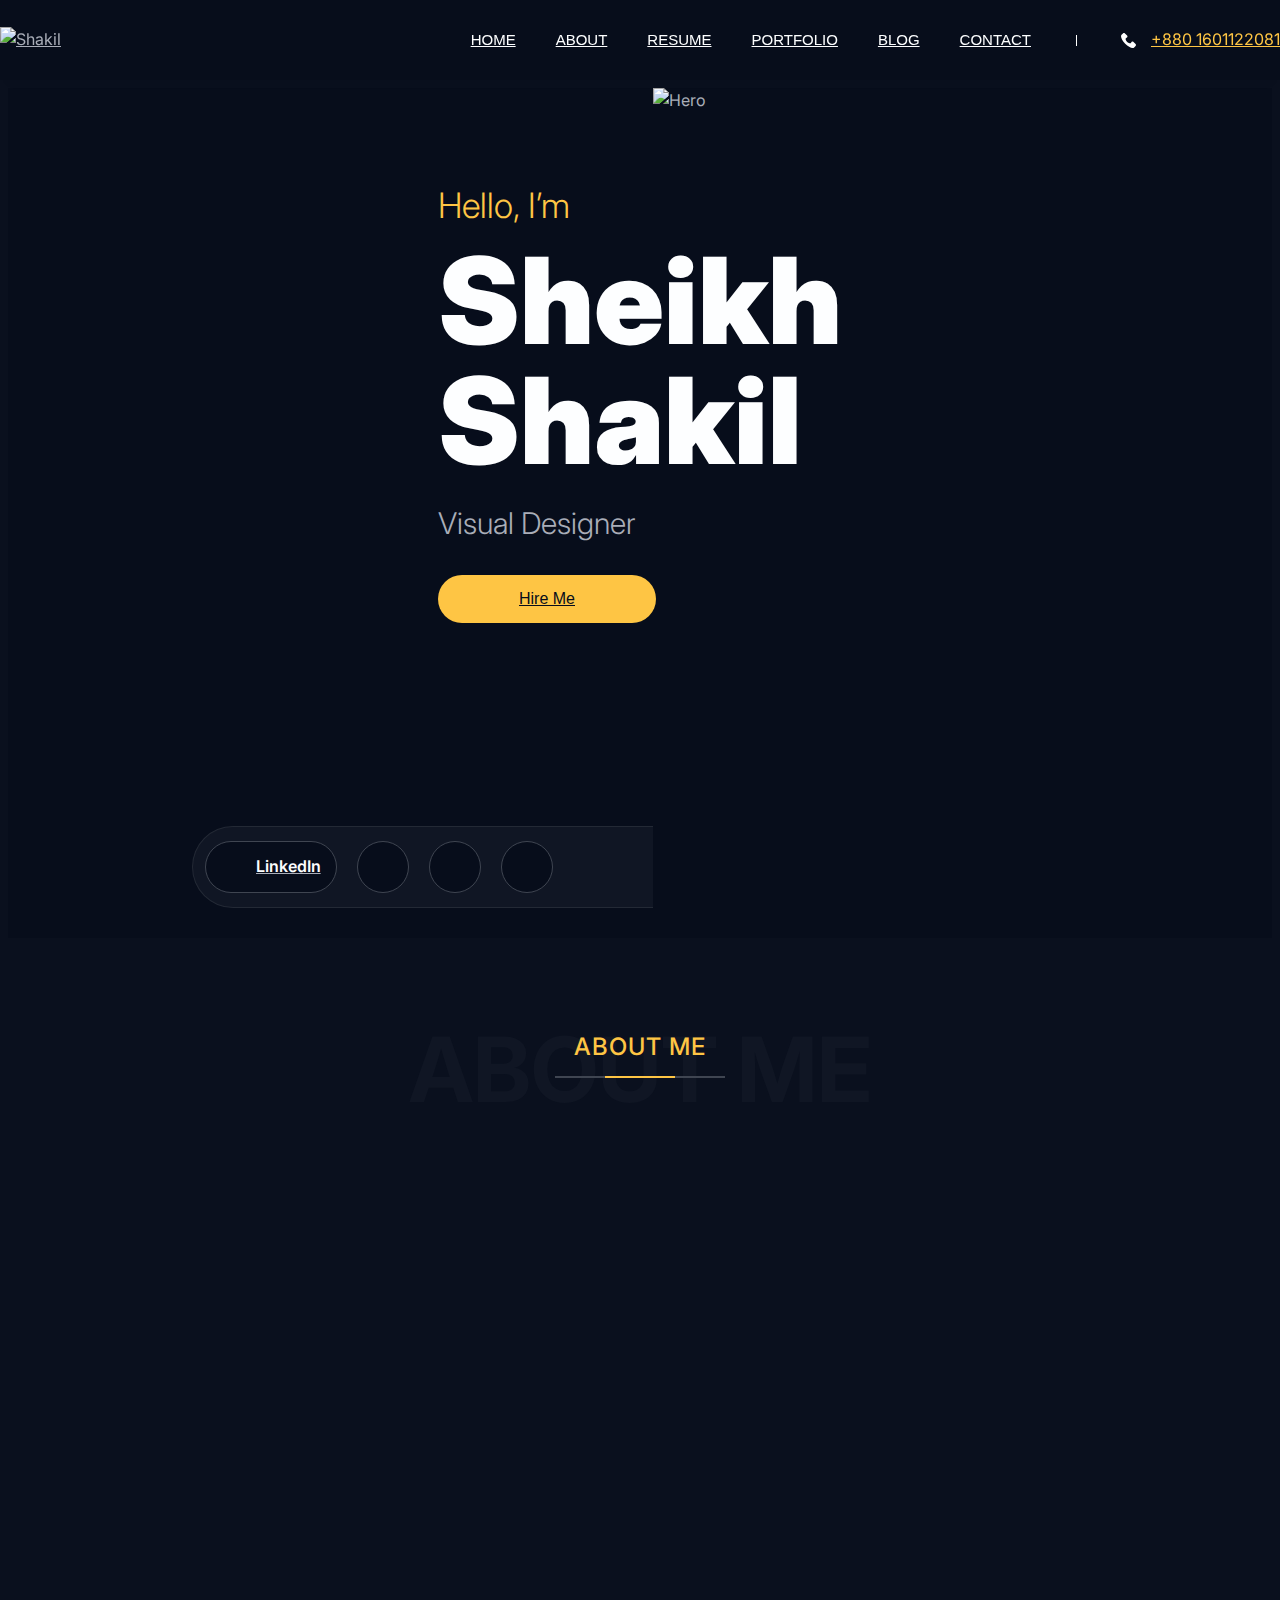
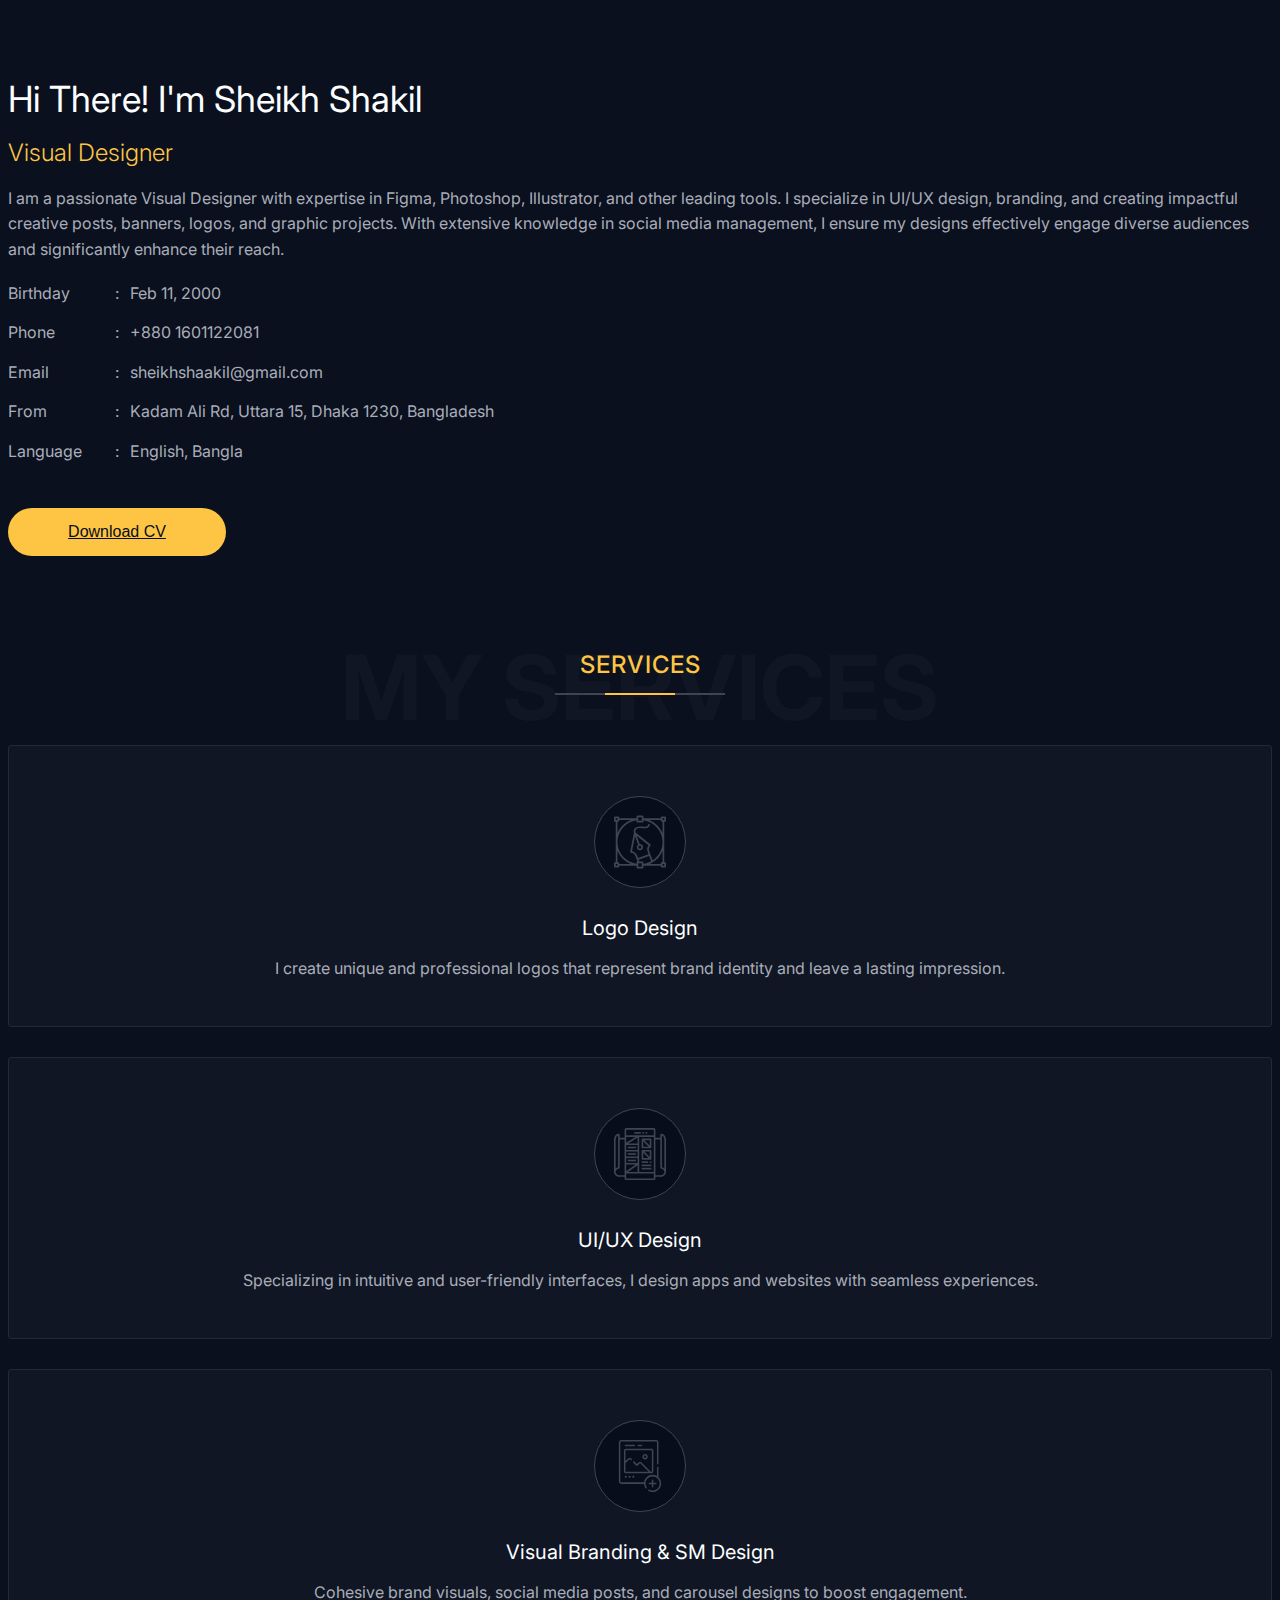
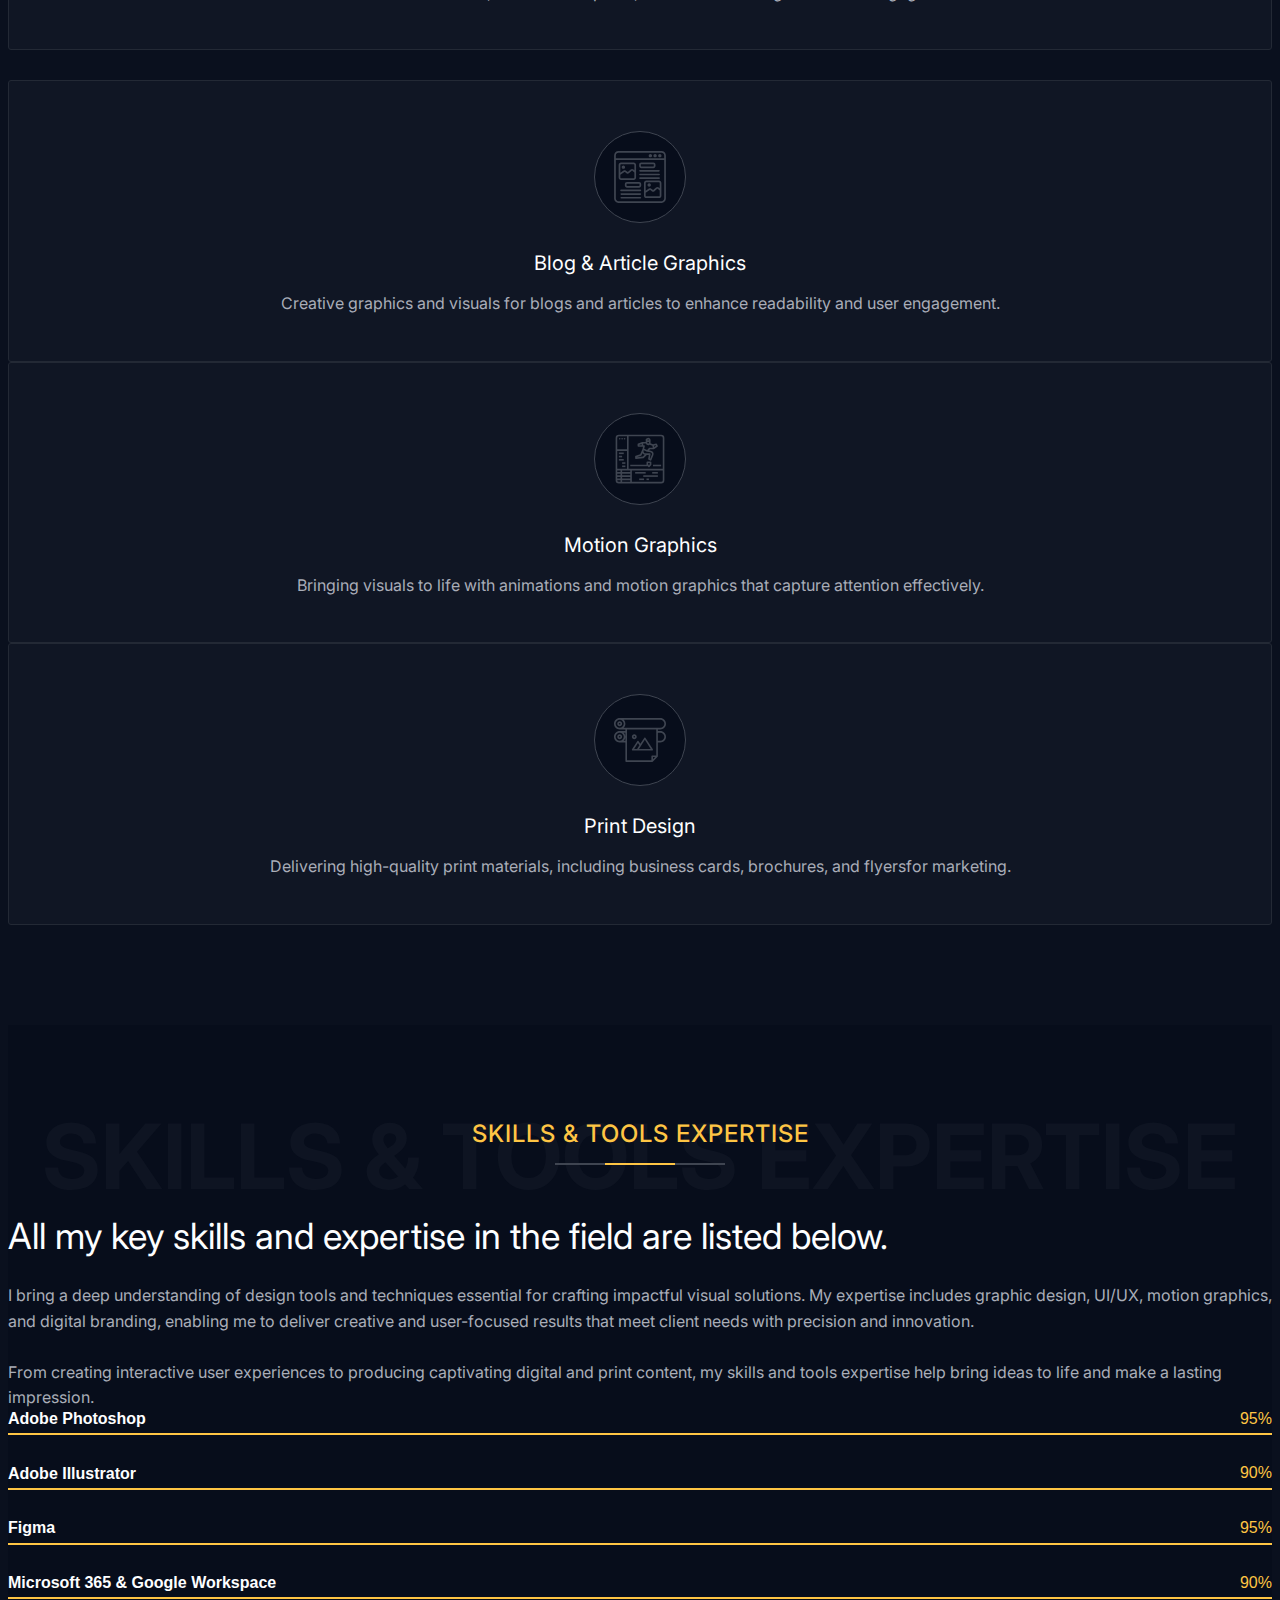
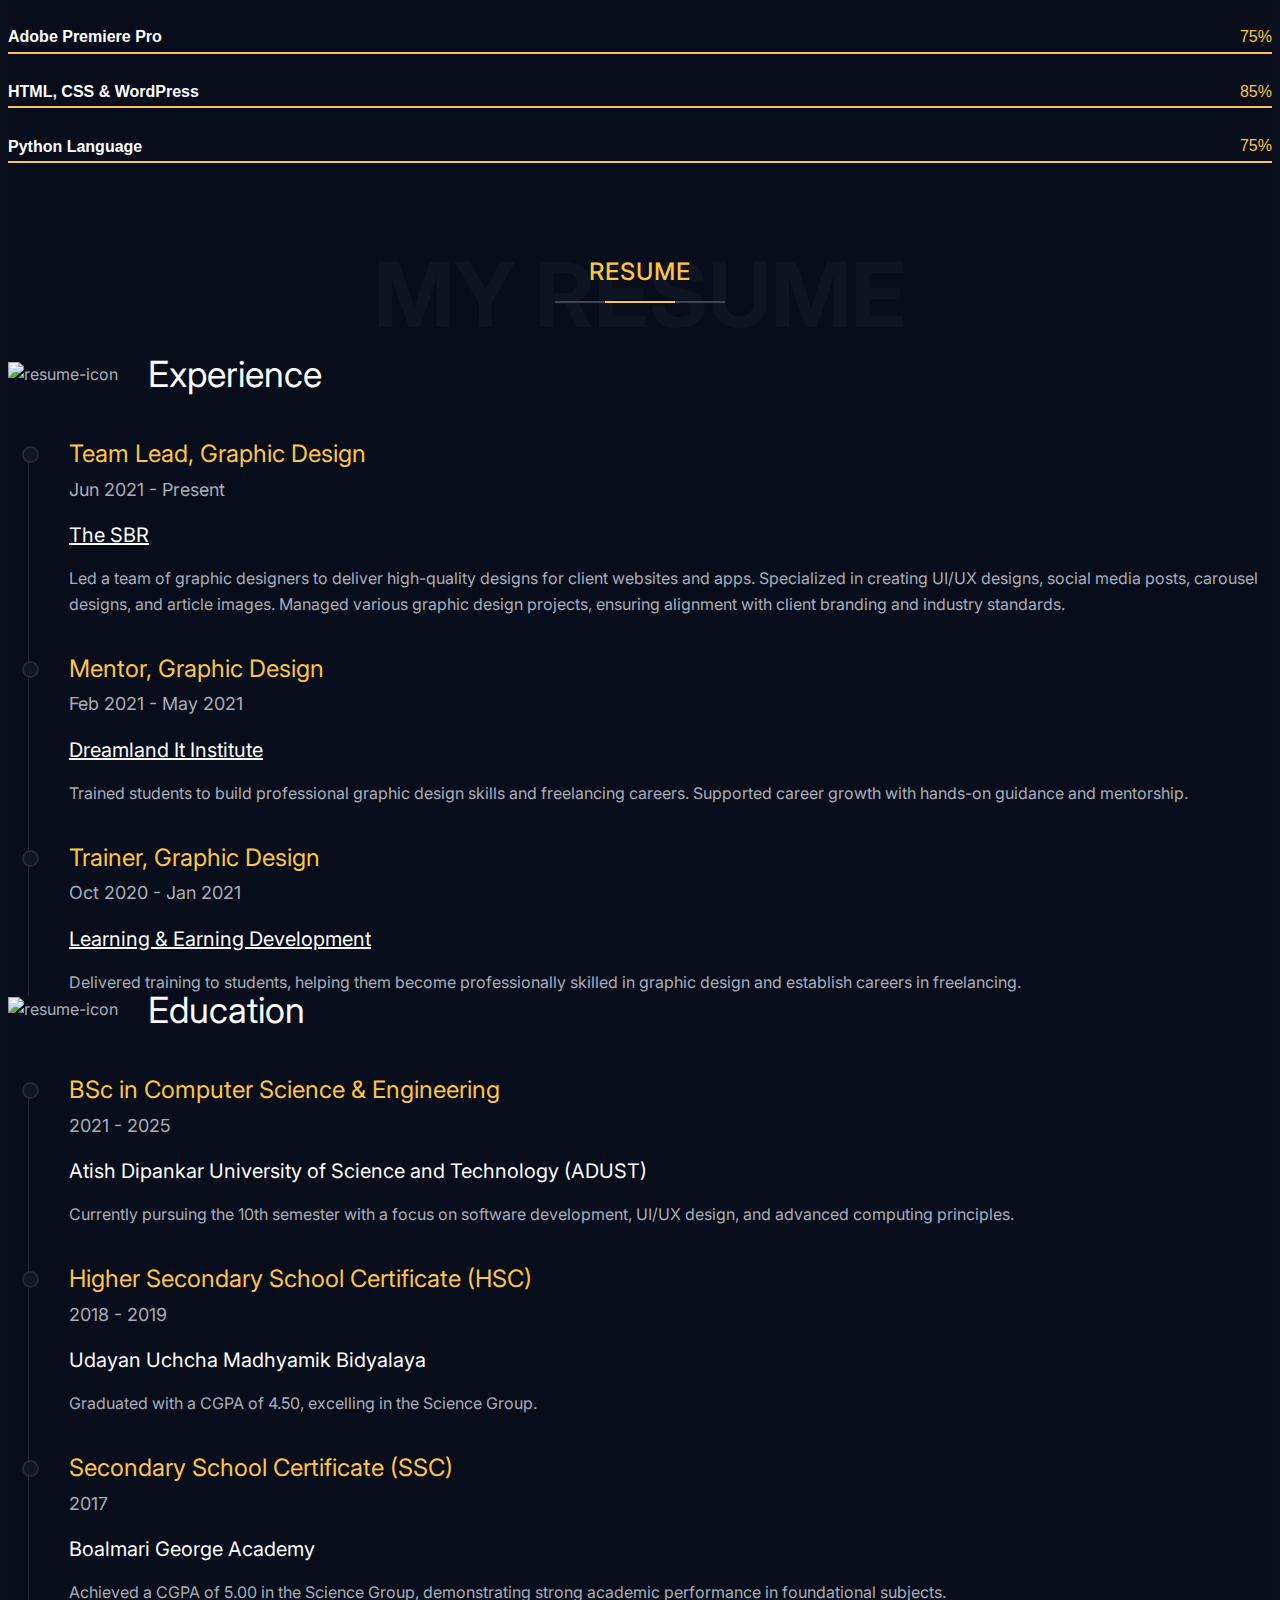
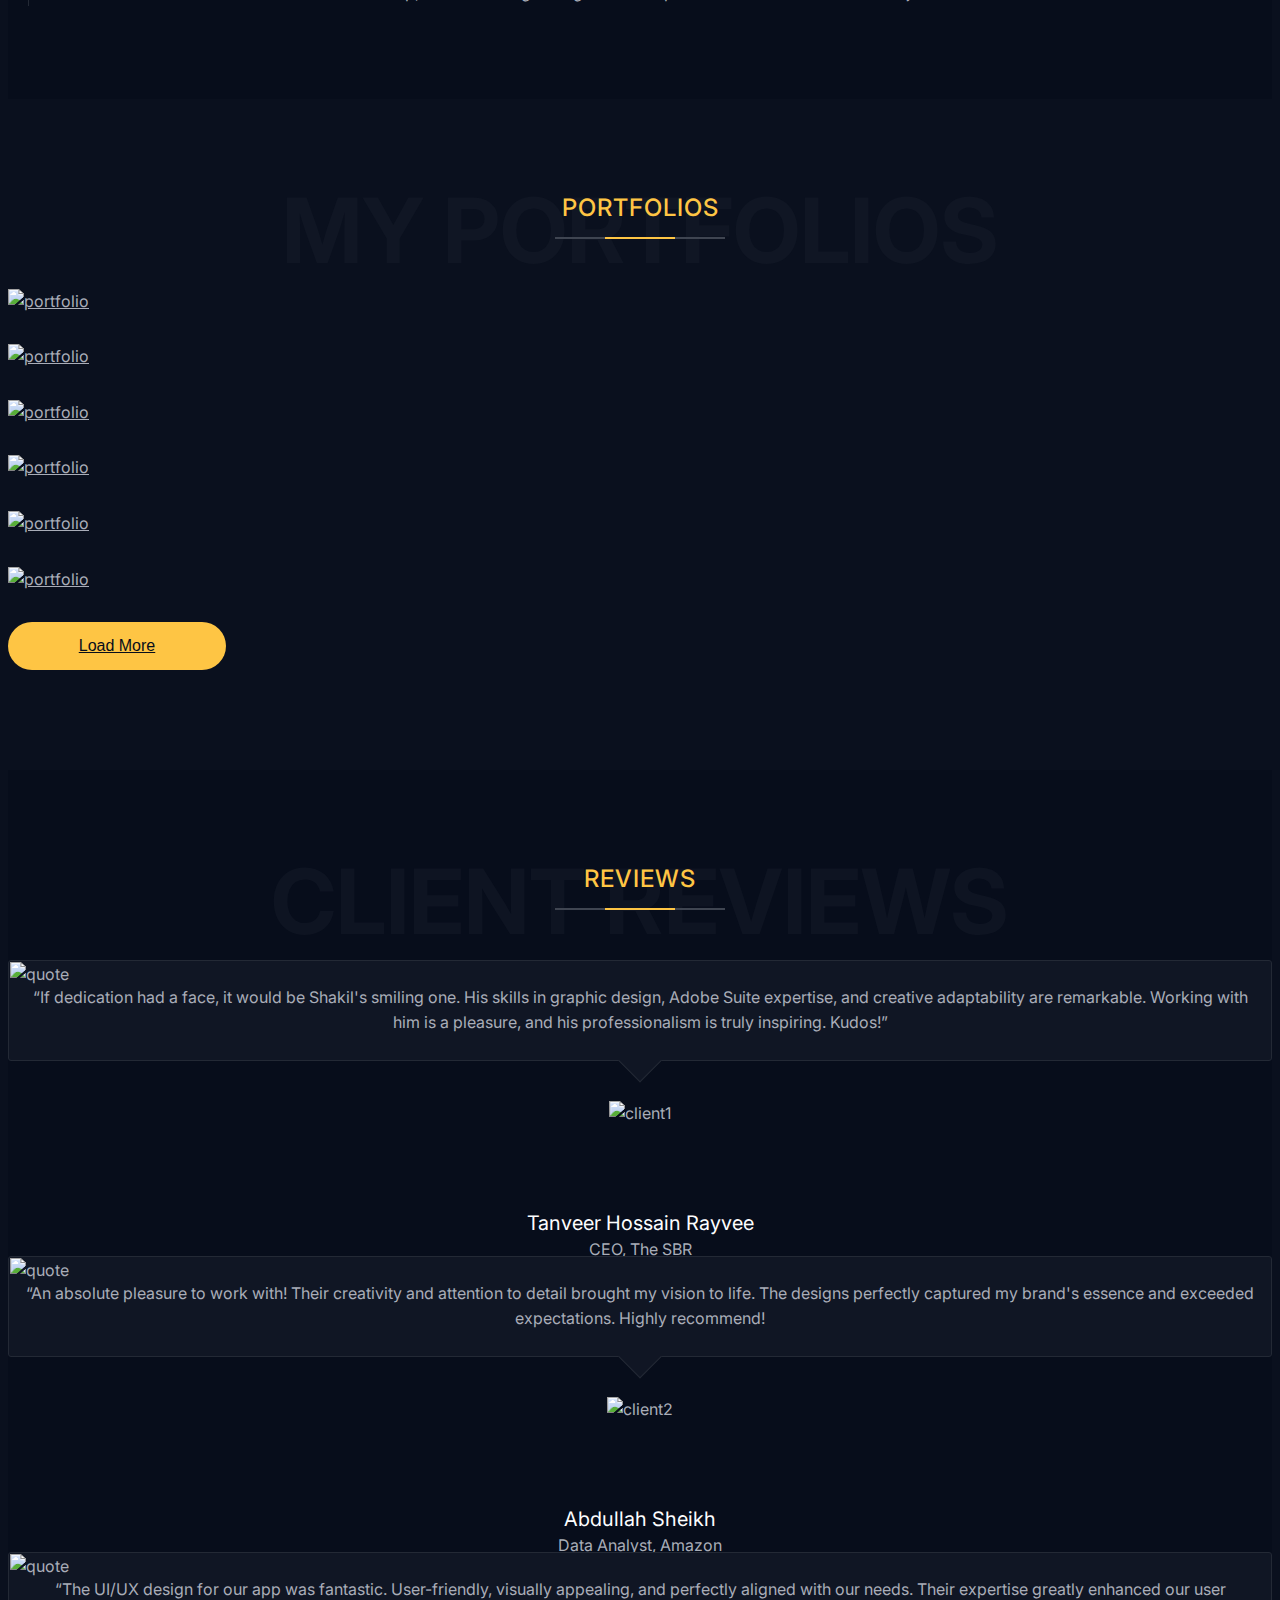
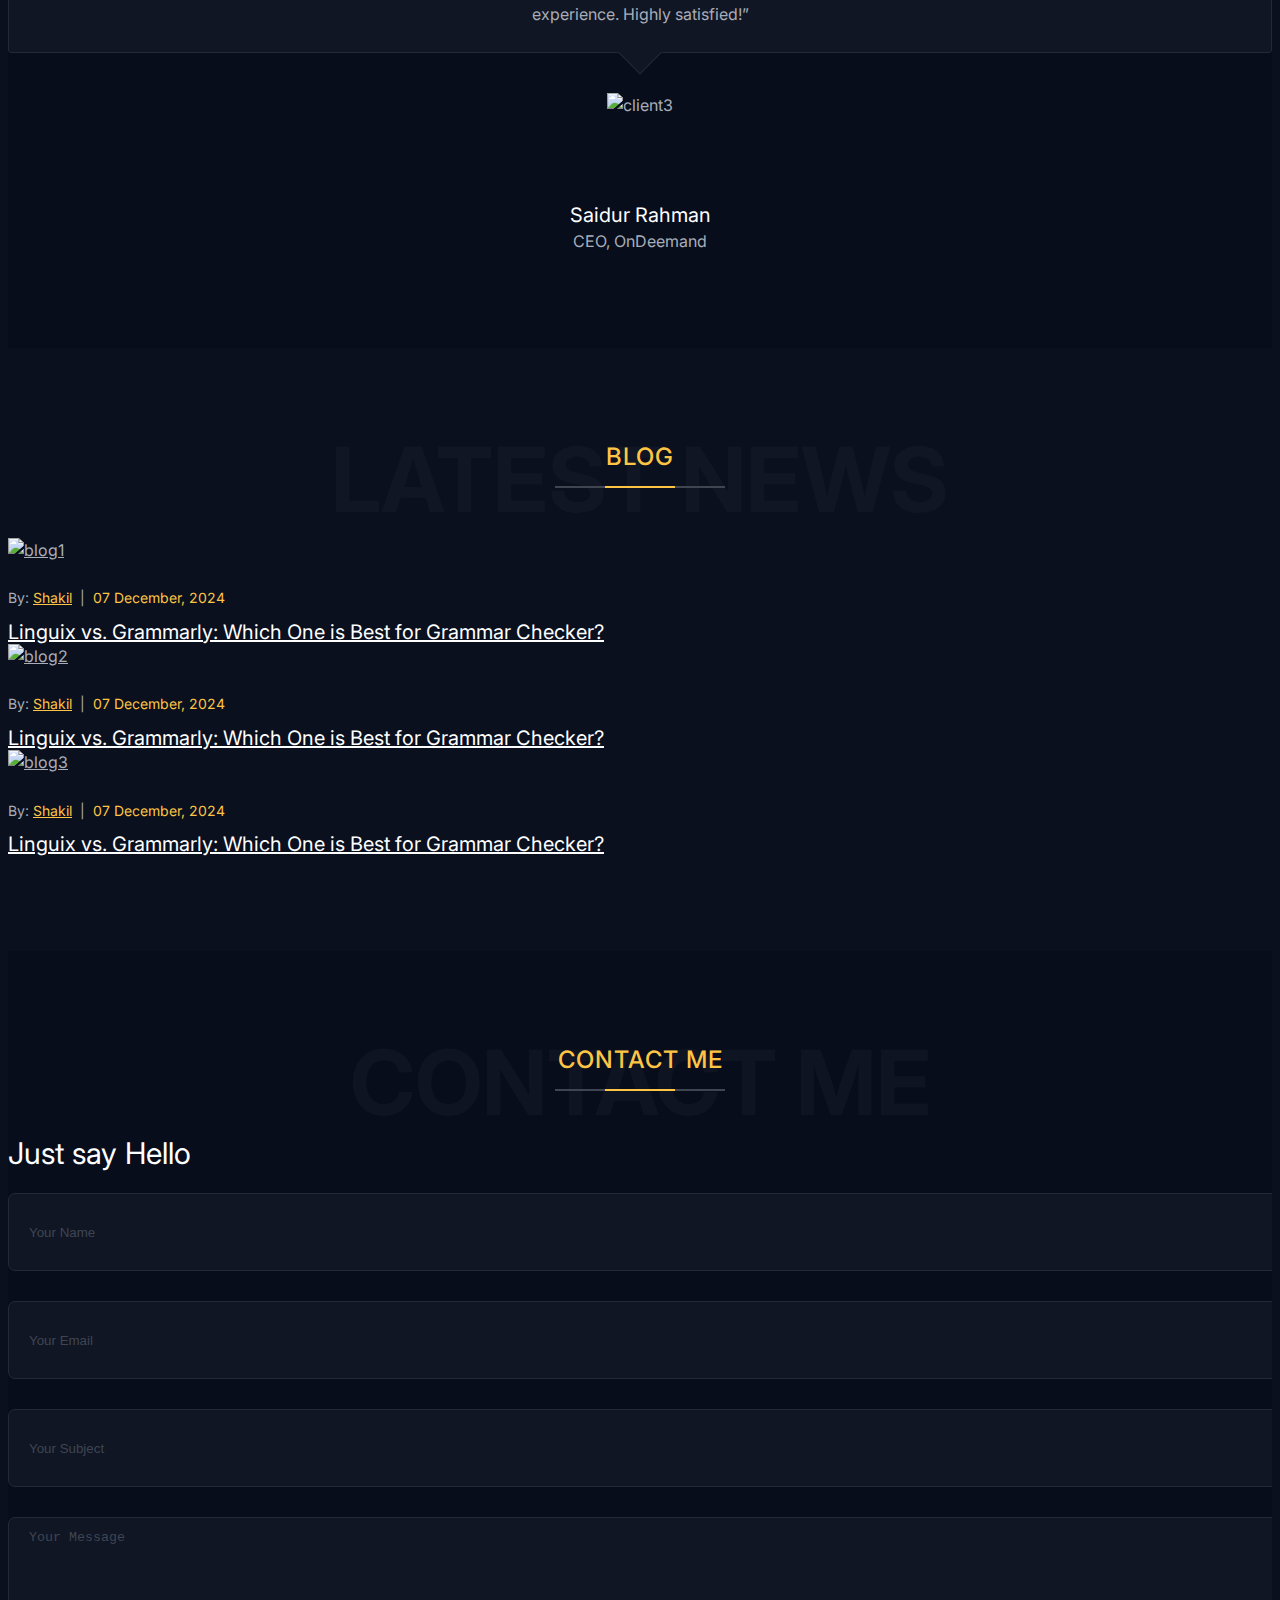
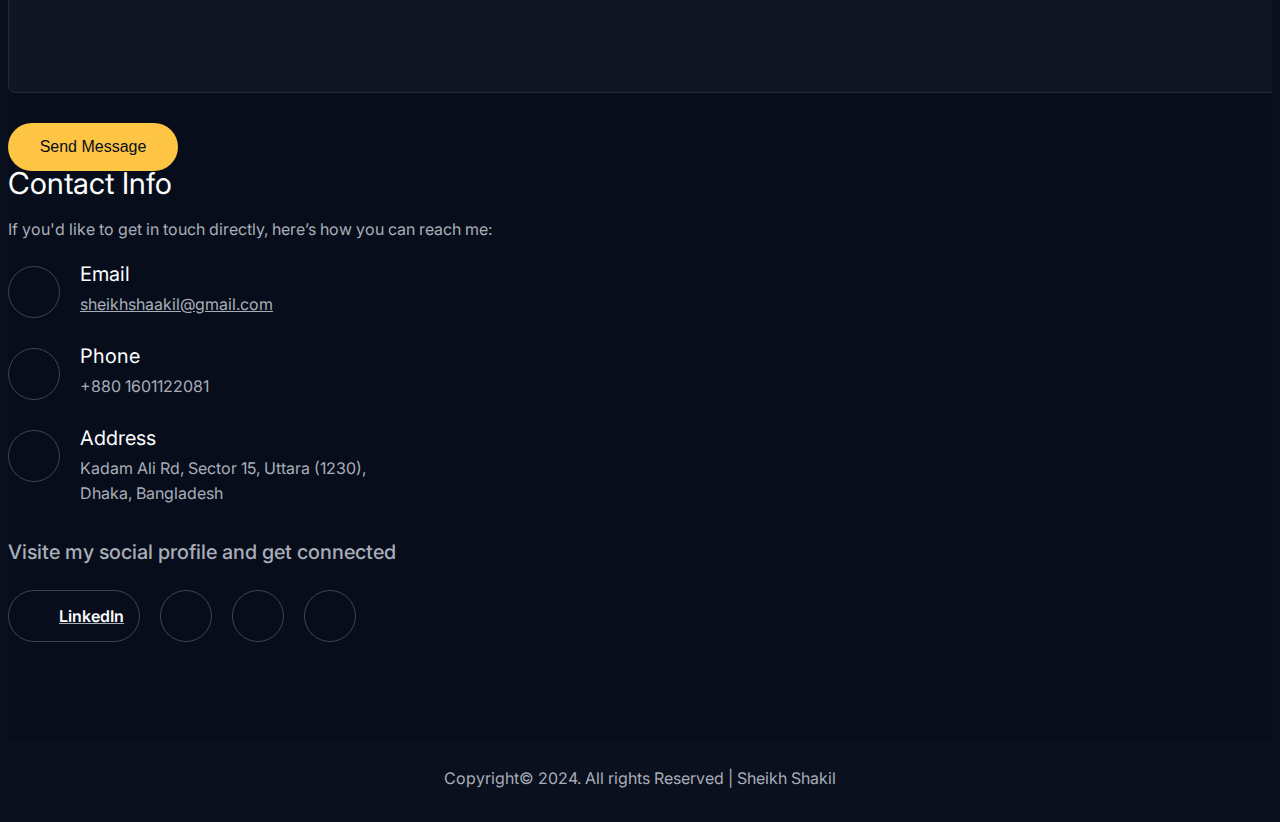
==== commit 10eb28d6: "responsive" ====
--- a/index.html
+++ b/index.html
@@ -48,7 +48,7 @@
                     </g>
                   </g>
                 </svg>
-                <div class="sp-phone-no" href="tel:+8801601122081">+880 1601122081</div>
+                <a class="sp-phone-no" href="tel:+8801601122081" target="_blank">+880 1601122081</a>
               </div>
             </div>
           </div>
@@ -914,7 +914,7 @@
               </div>
             </div><!-- .slick-slide-in -->
 
-            <div class="slick-slide-in">
+            <!-- <div class="slick-slide-in">
               <div class="st-testimonial st-style1 wow fadeInLeft" data-wow-duration="0.8s" data-wow-delay="0.2s">
                 <div class="st-testimonial-text">
                   <p>“If dedication had a face, it would be Shakil's smiling one. His skills in graphic design, Adobe
@@ -930,41 +930,7 @@
                   </div>
                 </div>
               </div>
-            </div><!-- .slick-slide-in -->
-
-            <div class="slick-slide-in">
-              <div class="st-testimonial st-style1 wow fadeInLeft" data-wow-duration="0.8s" data-wow-delay="0.2s">
-                <div class="st-testimonial-text">
-                  <p>“The UI/UX design for our app was fantastic. User-friendly, visually appealing, and perfectly
-                    aligned with our needs. Their expertise greatly enhanced our user experience. Highly satisfied!”</p>
-                  <div class="st-quote"><img src="assets/img/icon/quote.png" alt="quote"></div>
-                </div>
-                <div class="st-testimonial-info">
-                  <div class="st-testimonial-img"><img src="assets/img/client/client2.webp" alt="client2"></div>
-                  <div class="st-testimonial-meta">
-                    <h4 class="st-testimonial-name">Abdullah Sheikh</h4>
-                    <div class="st-testimonial-designation">Data Analyst, Amazon</div>
-                  </div>
-                </div>
-              </div>
-            </div><!-- .slick-slide-in -->
-
-            <div class="slick-slide-in">
-              <div class="st-testimonial st-style1 wow fadeInLeft" data-wow-duration="0.8s" data-wow-delay="0.2s">
-                <div class="st-testimonial-text">
-                  <p>“The UI/UX design for our app was fantastic. User-friendly, visually appealing, and perfectly
-                    aligned with our needs. Their expertise greatly enhanced our user experience. Highly satisfied!”</p>
-                  <div class="st-quote"><img src="assets/img/icon/quote.png" alt="quote"></div>
-                </div>
-                <div class="st-testimonial-info">
-                  <div class="st-testimonial-img"><img src="assets/img/client/client3.webp" alt="client3"></div>
-                  <div class="st-testimonial-meta">
-                    <h4 class="st-testimonial-name">Saidur Rahman</h4>
-                    <div class="st-testimonial-designation">CEO, OnDeemand</div>
-                  </div>
-                </div>
-              </div>
-            </div><!-- .slick-slide-in -->
+            </div>.slick-slide-in -->
           </div>
         </div><!-- .slick-container -->
         <div class="pagination st-style1 st-flex st-hidden"></div>
@@ -1124,7 +1090,7 @@
               <i class="fas fa-map-marker-alt"></i>
               <div class="st-single-info-details">
                 <h4>Address</h4>
-                <span>Kadam Ali Rd, Uttara 15, Dhaka 1230, <br>Dhaka, Bangladesh</span>
+                <span>Kadam Ali Rd, Sector 15, Uttara (1230), <br>Dhaka, Bangladesh</span>
               </div>
             </div>
             <div class="st-social-info">
@@ -1147,11 +1113,7 @@
                 <a href="https://www.behance.net/sheikhshaakil" class="st-social-btn" target="_blank"
                   rel="noopener noreferrer">
                   <span class="st-social-icon"><i class="fab fa-behance"></i></span>
-                  <span class="st-icon-name">Behance</span>
-                </a>
-                <a href="https://x.com/SheikhShaakil" class="st-social-btn" target="_blank" rel="noopener noreferrer">
-                  <span class="st-social-icon"><i class="fab fa-twitter"></i></span>
-                  <span class="st-icon-name">Twitter</span> </a>
+                  <span class="st-icon-name">Behance</span> </a>
               </div>
             </div>
           </div>
--- a/assets/css/style.css
+++ b/assets/css/style.css
@@ -0,0 +1,3239 @@
+/*Google Fonts*/
+@import url("https://fonts.googleapis.com/css2?family=Inter:wght@300;400;500;600;700&display=swap");
+@import url("https://fonts.googleapis.com/css2?family=Open+Sans&display=swap");
+
+/*--------------------------------------------------------------
+>> TABLE OF CONTENTS:
+----------------------------------------------------------------
+1. Typography
+2. Spacing
+3. General
+4. Preloader
+5. Header
+6. Button
+7. Slider
+8. Section Heading
+9. Icon box
+10. Text Block
+11. Text Block
+12. Video Block
+13. Image Box
+14. Funfact
+15. Isotope
+16. Image Gallery
+17. Skill
+18. Post
+19. Testimonial
+20. Contact Form
+21. Blog Details
+22. Comments
+23. Footer
+
+--------------------------------------------------------------*/
+/*--------------------------------------------------------------
+1. Typography
+----------------------------------------------------------------*/
+body,
+html {
+  color: #a9adb8;
+  background-color: #0a101e;
+  font-family: 'Inter', sans-serif;
+  font-size: 16px;
+  font-weight: 400;
+  line-height: 1.6em;
+  overflow-x: hidden;
+}
+
+h1,
+h2,
+h3,
+h4,
+h3,
+h6 {
+  clear: both;
+  color: #fdfeff;
+  padding: 0;
+  margin: 0 0 10px 0;
+  font-weight: 700;
+  line-height: 1.2em;
+}
+
+h1 {
+  font-size: 40px;
+}
+
+h2 {
+  font-size: 34px;
+}
+
+h3 {
+  font-size: 26px;
+}
+
+h4 {
+  font-size: 22px;
+}
+
+h5 {
+  font-size: 18px;
+}
+
+h6 {
+  font-size: 15px;
+}
+
+p {
+  margin-bottom: 12px;
+}
+
+ul {
+  margin: 0 0 15px 0;
+  padding-left: 15px;
+  list-style: square outside none;
+}
+
+ol {
+  padding-left: 15px;
+  margin-bottom: 15px;
+}
+
+dfn,
+cite,
+em,
+i {
+  font-style: italic;
+}
+
+blockquote {
+  margin: 0 15px;
+}
+
+address {
+  margin: 0 0 15px;
+}
+
+img {
+  border: 0;
+  max-width: 100%;
+  height: auto;
+}
+
+a {
+  color: inherit;
+  -webkit-transition: all 0.3s ease;
+  transition: all 0.3s ease;
+}
+
+a:hover {
+  text-decoration: none;
+  color: inherit;
+}
+
+@media screen and (max-width: 991px) {
+
+  body,
+  html {
+    font-size: 14px;
+  }
+}
+
+/*--------------------------------------------------------------
+2. Spacing
+----------------------------------------------------------------*/
+@media screen and (min-width: 992px) {
+  .st-height-b0 {
+    height: 0px;
+  }
+
+  .st-height-b5 {
+    height: 5px;
+  }
+
+  .st-height-b10 {
+    height: 10px;
+  }
+
+  .st-height-b15 {
+    height: 15px;
+  }
+
+  .st-height-b20 {
+    height: 20px;
+  }
+
+  .st-height-b25 {
+    height: 25px;
+  }
+
+  .st-height-b30 {
+    height: 30px;
+  }
+
+  .st-height-b35 {
+    height: 35px;
+  }
+
+  .st-height-b40 {
+    height: 40px;
+  }
+
+  .st-height-b45 {
+    height: 45px;
+  }
+
+  .st-height-b50 {
+    height: 50px;
+  }
+
+  .st-height-b55 {
+    height: 55px;
+  }
+
+  .st-height-b60 {
+    height: 60px;
+  }
+
+  .st-height-b65 {
+    height: 65px;
+  }
+
+  .st-height-b70 {
+    height: 70px;
+  }
+
+  .st-height-b75 {
+    height: 75px;
+  }
+
+  .st-height-b80 {
+    height: 80px;
+  }
+
+  .st-height-b85 {
+    height: 85px;
+  }
+
+  .st-height-b90 {
+    height: 90px;
+  }
+
+  .st-height-b95 {
+    height: 95px;
+  }
+
+  .st-height-b100 {
+    height: 100px;
+  }
+
+  .st-height-b105 {
+    height: 105px;
+  }
+
+  .st-height-b110 {
+    height: 110px;
+  }
+
+  .st-height-b115 {
+    height: 115px;
+  }
+
+  .st-height-b120 {
+    height: 120px;
+  }
+
+  .st-height-b125 {
+    height: 125px;
+  }
+
+  .st-height-b130 {
+    height: 130px;
+  }
+
+  .st-height-b135 {
+    height: 135px;
+  }
+
+  .st-height-b140 {
+    height: 140px;
+  }
+
+  .st-height-b145 {
+    height: 145px;
+  }
+
+  .st-height-b150 {
+    height: 150px;
+  }
+
+  .st-height-b155 {
+    height: 155px;
+  }
+
+  .st-height-b160 {
+    height: 160px;
+  }
+
+  .st-height-b165 {
+    height: 165px;
+  }
+
+  .st-height-b170 {
+    height: 170px;
+  }
+
+  .st-height-b175 {
+    height: 175px;
+  }
+
+  .st-height-b180 {
+    height: 180px;
+  }
+
+  .st-height-b185 {
+    height: 185px;
+  }
+
+  .st-height-b190 {
+    height: 190px;
+  }
+
+  .st-height-b195 {
+    height: 195px;
+  }
+
+  .st-height-b200 {
+    height: 200px;
+  }
+
+  .st-height-b205 {
+    height: 205px;
+  }
+
+  .st-height-b210 {
+    height: 210px;
+  }
+}
+
+@media screen and (max-width: 991px) {
+  .st-height-lg-b0 {
+    height: 0px;
+  }
+
+  .st-height-lg-b5 {
+    height: 5px;
+  }
+
+  .st-height-lg-b10 {
+    height: 10px;
+  }
+
+  .st-height-lg-b15 {
+    height: 15px;
+  }
+
+  .st-height-lg-b20 {
+    height: 20px;
+  }
+
+  .st-height-lg-b25 {
+    height: 25px;
+  }
+
+  .st-height-lg-b30 {
+    height: 30px;
+  }
+
+  .st-height-lg-b35 {
+    height: 35px;
+  }
+
+  .st-height-lg-b40 {
+    height: 40px;
+  }
+
+  .st-height-lg-b45 {
+    height: 45px;
+  }
+
+  .st-height-lg-b50 {
+    height: 50px;
+  }
+
+  .st-height-lg-b55 {
+    height: 55px;
+  }
+
+  .st-height-lg-b60 {
+    height: 60px;
+  }
+
+  .st-height-lg-b65 {
+    height: 65px;
+  }
+
+  .st-height-lg-b70 {
+    height: 70px;
+  }
+
+  .st-height-lg-b75 {
+    height: 75px;
+  }
+
+  .st-height-lg-b80 {
+    height: 80px;
+  }
+
+  .st-height-lg-b85 {
+    height: 85px;
+  }
+
+  .st-height-lg-b90 {
+    height: 90px;
+  }
+
+  .st-height-lg-b95 {
+    height: 95px;
+  }
+
+  .st-height-lg-b100 {
+    height: 100px;
+  }
+
+  .st-height-lg-b105 {
+    height: 105px;
+  }
+
+  .st-height-lg-b110 {
+    height: 110px;
+  }
+
+  .st-height-lg-b115 {
+    height: 115px;
+  }
+
+  .st-height-lg-b120 {
+    height: 120px;
+  }
+
+  .st-height-lg-b125 {
+    height: 125px;
+  }
+
+  .st-height-lg-b130 {
+    height: 130px;
+  }
+
+  .st-height-lg-b135 {
+    height: 135px;
+  }
+
+  .st-height-lg-b140 {
+    height: 140px;
+  }
+
+  .st-height-lg-b145 {
+    height: 145px;
+  }
+
+  .st-height-lg-b150 {
+    height: 150px;
+  }
+
+  .st-height-lg-b155 {
+    height: 155px;
+  }
+
+  .st-height-lg-b160 {
+    height: 160px;
+  }
+
+  .st-height-lg-b165 {
+    height: 165px;
+  }
+
+  .st-height-lg-b170 {
+    height: 170px;
+  }
+
+  .st-height-lg-b175 {
+    height: 175px;
+  }
+
+  .st-height-lg-b180 {
+    height: 180px;
+  }
+
+  .st-height-lg-b185 {
+    height: 185px;
+  }
+
+  .st-height-lg-b190 {
+    height: 190px;
+  }
+
+  .st-height-lg-b195 {
+    height: 195px;
+  }
+
+  .st-height-lg-b200 {
+    height: 200px;
+  }
+
+  .st-height-lg-b205 {
+    height: 205px;
+  }
+
+  .st-height-lg-b210 {
+    height: 210px;
+  }
+}
+
+/*--------------------------------------------------------------
+3. General
+----------------------------------------------------------------*/
+.st-mp0 {
+  list-style: none;
+  margin: 0;
+  padding: 0;
+}
+
+.st-flex-center {
+  display: -webkit-box;
+  display: -ms-flexbox;
+  display: flex;
+  -webkit-box-align: center;
+  -ms-flex-align: center;
+  align-items: center;
+  -webkit-box-pack: center;
+  -ms-flex-pack: center;
+  justify-content: center;
+}
+
+.st-zoom {
+  position: relative;
+  overflow: hidden;
+}
+
+.st-zoom .st-zoom-in {
+  -webkit-transition: all 0.4s ease-in-out;
+  transition: all 0.4s ease-in-out;
+}
+
+.st-zoom:hover .st-zoom-in {
+  -webkit-transform: scale(1.07);
+  transform: scale(1.07);
+}
+
+.st-vertical-middle {
+  display: -webkit-box;
+  display: -ms-flexbox;
+  display: flex;
+  -webkit-box-align: center;
+  -ms-flex-align: center;
+  align-items: center;
+  height: 100%;
+}
+
+.st-vertical-middle .st-vertical-middle-in {
+  width: 100%;
+}
+
+.st-bg {
+  background-repeat: no-repeat;
+  background-position: center center;
+  background-size: cover;
+}
+
+.st-content {
+  position: relative;
+  z-index: 10;
+  overflow-x: hidden;
+}
+
+.st-sticky-footer {
+  width: 100%;
+  position: fixed;
+  bottom: 0;
+  left: 0;
+  overflow: hidden;
+}
+
+.st-dark-bg {
+  background-color: #070d1b;
+}
+
+.st-gray-bg {
+  background-color: #b8b8b8;
+}
+
+.st-gray-overlay {
+  position: relative;
+}
+
+.st-gray-overlay:before {
+  content: '';
+  position: absolute;
+  left: 0;
+  top: 0;
+  height: 100%;
+  width: 100%;
+  background-color: rgba(184, 184, 184, 0.86);
+}
+
+.st-gray-overlay .container {
+  position: relative;
+  z-index: 1;
+}
+
+hr {
+  margin: 0;
+  width: 100%;
+  border-color: #000000;
+}
+
+.st-fixed-bg {
+  background-attachment: fixed;
+}
+
+@media screen and (max-width: 991px) {
+  .st-content {
+    margin: 0 !important;
+  }
+
+  .st-vertical-middle {
+    display: block;
+  }
+}
+
+/*--------------------------------------------------------------
+5. Header
+----------------------------------------------------------------*/
+.st-site-header.st-style1 {
+  background-color: rgba(7, 13, 27, 0.9);
+  -webkit-box-shadow: 0 10px 10px -10px rgba(7, 13, 27, 0.1);
+  box-shadow: 0 10px 10px -10px rgba(7, 13, 27, 0.1);
+  -webkit-transition: all 0.4s ease;
+  transition: all 0.4s ease;
+}
+
+.st-site-header.st-style1 .st-main-header-in {
+  display: -webkit-box;
+  display: -ms-flexbox;
+  display: flex;
+  -webkit-box-align: center;
+  -ms-flex-align: center;
+  align-items: center;
+  -ms-flex-wrap: wrap;
+  flex-wrap: wrap;
+  -webkit-box-pack: justify;
+  -ms-flex-pack: justify;
+  justify-content: space-between;
+  height: 80px;
+}
+
+.st-site-header.st-style1.st-transparent-header {
+  background-color: transparent;
+  -webkit-box-shadow: none;
+  box-shadow: none;
+}
+
+.st-site-header.st-style1.st-sticky-active {
+  background-color: #070d1b;
+  -webkit-box-shadow: 0 10px 10px -10px rgba(7, 13, 27, 0.1);
+  box-shadow: 0 10px 10px -10px rgba(7, 13, 27, 0.1);
+}
+
+@media screen and (max-width: 991px) {
+  .st-main-header .container {
+    max-width: 100%;
+  }
+
+  .st-site-header.st-style1 {
+    background-color: #070d1b;
+  }
+}
+
+.st-nav ul {
+  margin: 0;
+  padding: 0;
+  list-style: none;
+}
+
+.st-main-header {
+  position: relative;
+}
+
+@media screen and (min-width: 992px) {
+  .st-nav {
+    display: -webkit-box;
+    display: -ms-flexbox;
+    display: flex;
+  }
+
+  .st-nav .st-nav-list {
+    display: -webkit-box !important;
+    display: -ms-flexbox !important;
+    display: flex !important;
+    -ms-flex-wrap: wrap;
+    flex-wrap: wrap;
+  }
+
+  .st-nav .st-nav-list>li {
+    margin-right: 40px;
+  }
+
+  .st-nav .st-nav-list>li:last-child {
+    margin-right: 45px;
+  }
+
+  .st-nav .st-nav-list>li>a {
+    padding: 15px 0;
+    font-size: 15px;
+    display: inline-block;
+    color: #fdfeff;
+    text-transform: uppercase;
+    font-family: 'Roboto', sans-serif;
+    font-weight: 500;
+  }
+
+  .st-nav .st-nav-list>li>a.active {
+    color: #fec544;
+  }
+
+  .st-nav .sp-phone {
+    display: -webkit-box;
+    display: -ms-flexbox;
+    display: flex;
+    -webkit-box-align: center;
+    -ms-flex-align: center;
+    align-items: center;
+    padding-left: 45px;
+    position: relative;
+  }
+
+  .st-nav .sp-phone::before {
+    content: '';
+    position: absolute;
+    height: 11px;
+    width: 1px;
+    background: white;
+    left: 0px;
+  }
+
+  .st-nav .sp-phone svg {
+    fill: #ffffff;
+    width: 15px;
+  }
+
+  .st-nav .sp-phone .sp-phone-no {
+    padding-left: 15px;
+    color: #fec544;
+  }
+
+  .st-munu-toggle,
+  .st-munu-dropdown-toggle {
+    display: none;
+  }
+}
+
+@media screen and (max-width: 991px) {
+  .st-munu-dropdown-toggle {
+    position: absolute;
+    height: 30px;
+    width: 30px;
+    right: 20px;
+    top: 5px;
+  }
+
+  .st-munu-dropdown-toggle:before,
+  .st-munu-dropdown-toggle:after {
+    content: '';
+    display: block;
+    position: absolute;
+    left: 50%;
+    top: 50%;
+    -webkit-transform: translate(-50%, -50%);
+    transform: translate(-50%, -50%);
+    height: 2px;
+    width: 10px;
+    background-color: #fdfeff;
+    -webkit-transition: all 0.3s ease;
+    transition: all 0.3s ease;
+  }
+
+  .st-munu-dropdown-toggle:before {
+    -webkit-transform: translate(-50%, -50%) rotate(90deg);
+    transform: translate(-50%, -50%) rotate(90deg);
+  }
+
+  .st-munu-dropdown-toggle.active:before {
+    -webkit-transform: translate(-50%, -50%) rotate(0deg);
+    transform: translate(-50%, -50%) rotate(0deg);
+  }
+
+  .st-nav .st-nav-list {
+    position: absolute;
+    width: 100vw;
+    left: 0;
+    background-color: #070d1b;
+    padding: 10px 0;
+    display: none;
+    top: 100%;
+    border-top: 1px solid #101624;
+    border-bottom: 1px solid #101624;
+    overflow: auto;
+    max-height: calc(100vh - 80px);
+  }
+
+  .st-nav .st-nav-list ul {
+    padding-left: 15px;
+    display: none;
+  }
+
+  .st-nav .st-nav-list a {
+    display: block;
+    padding: 8px 20px;
+  }
+
+  .st-nav .menu-item-has-children {
+    position: relative;
+  }
+
+  .st-nav .sp-phone {
+    display: none;
+  }
+
+  /*Mobile Menu Button*/
+  .st-munu-toggle {
+    position: relative;
+    display: inline-block;
+    width: 28px;
+    height: 27px;
+    margin: 15px 0px 15px 0px;
+    cursor: pointer;
+  }
+
+  .st-munu-toggle span,
+  .st-munu-toggle span:before,
+  .st-munu-toggle span:after {
+    width: 100%;
+    height: 2px;
+    background-color: #666;
+    display: block;
+  }
+
+  .st-munu-toggle span {
+    margin: 0 auto;
+    position: relative;
+    top: 12px;
+    -webkit-transition-duration: 0s;
+    transition-duration: 0s;
+    -webkit-transition-delay: 0.2s;
+    transition-delay: 0.2s;
+  }
+
+  .st-munu-toggle span:before {
+    content: '';
+    position: absolute;
+    margin-top: -8px;
+    -webkit-transition-property: margin, -webkit-transform;
+    transition-property: margin, -webkit-transform;
+    transition-property: margin, transform;
+    transition-property: margin, transform, -webkit-transform;
+    -webkit-transition-duration: 0.2s;
+    transition-duration: 0.2s;
+    -webkit-transition-delay: 0.2s, 0s;
+    transition-delay: 0.2s, 0s;
+  }
+
+  .st-munu-toggle span:after {
+    content: '';
+    position: absolute;
+    margin-top: 8px;
+    -webkit-transition-property: margin, -webkit-transform;
+    transition-property: margin, -webkit-transform;
+    transition-property: margin, transform;
+    transition-property: margin, transform, -webkit-transform;
+    -webkit-transition-duration: 0.2s;
+    transition-duration: 0.2s;
+    -webkit-transition-delay: 0.2s, 0s;
+    transition-delay: 0.2s, 0s;
+  }
+
+  .st-toggle-active span {
+    background-color: rgba(0, 0, 0, 0);
+    -webkit-transition-delay: 0.2s;
+    transition-delay: 0.2s;
+  }
+
+  .st-toggle-active span:before {
+    margin-top: 0;
+    -webkit-transform: rotate(45deg);
+    transform: rotate(45deg);
+    -webkit-transition-delay: 0s, 0.2s;
+    transition-delay: 0s, 0.2s;
+  }
+
+  .st-toggle-active span:after {
+    margin-top: 0;
+    -webkit-transform: rotate(-45deg);
+    transform: rotate(-45deg);
+    -webkit-transition-delay: 0s, 0.2s;
+    transition-delay: 0s, 0.2s;
+  }
+}
+
+.st-sticky-header {
+  position: fixed;
+  z-index: 200;
+  width: 100%;
+  top: 0;
+  left: 0;
+}
+
+.st-site-header.st-style2 .st-header-author {
+  height: 190px;
+  width: 190px;
+  border-radius: 50%;
+  border: 6px solid rgba(255, 255, 255, 0.1);
+  margin: auto;
+}
+
+.st-site-header.st-style2 .st-header-author img {
+  border-radius: inherit;
+  height: 100%;
+  width: 100%;
+  -o-object-fit: cover;
+  object-fit: cover;
+}
+
+@media screen and (min-width: 991px) {
+  .st-site-header.st-style2 {
+    width: 300px;
+    background: #070d1b;
+    height: 100vh;
+    border-right: 1px solid #101624;
+    overflow: auto;
+  }
+
+  .st-site-header.st-style2 .st-nav {
+    -webkit-box-orient: vertical;
+    -webkit-box-direction: normal;
+    -ms-flex-direction: column;
+    flex-direction: column;
+  }
+
+  .st-site-header.st-style2 .st-nav .st-nav-list {
+    -webkit-box-orient: vertical;
+    -webkit-box-direction: normal;
+    -ms-flex-direction: column;
+    flex-direction: column;
+  }
+
+  .st-site-header.st-style2 .st-nav .st-nav-list>li {
+    margin-right: 0;
+  }
+
+  .st-site-header.st-style2 .st-nav .st-nav-list>li>a {
+    padding: 10px 0;
+  }
+
+  .st-site-header.st-style2 .st-main-header {
+    position: relative;
+    padding: 40px 25px 80px;
+  }
+
+  .st-site-header.st-style2 .st-main-header:after {
+    content: '';
+    position: fixed;
+    height: 80px;
+    width: 299px;
+    left: 0;
+    bottom: 0;
+    background-color: #070d1b;
+  }
+
+  .st-site-header.st-style2 .st-social-btn.st-style1 {
+    position: fixed;
+    bottom: 40px;
+    left: 40px;
+  }
+
+  .st-site-header.st-style2 .st-social-btn.st-style1 li {
+    color: #0a101e;
+    margin-right: 20px;
+    font-size: 18px;
+  }
+
+  .st-site-header.st-style2 .st-social-btn.st-style1 li:last-child {
+    margin-right: 0;
+  }
+
+  .st-site-header.st-style2 .st-social-btn.st-style1 li a:hover {
+    color: #070d1b;
+  }
+
+  .st-site-header.st-style2 .st-main-header-left {
+    margin-bottom: 24px;
+  }
+
+  .st-site-header.st-style2 .st-btn.st-style1 {
+    margin-top: 20px;
+    font-size: 14px;
+    padding: 0.6em 1.3em;
+  }
+
+  .st-site-header.st-style2 .st-hero-btn {
+    margin-top: 22px;
+  }
+
+  .st-site-header.st-style2 .st-main-header-left {
+    margin-left: -40px;
+    margin-right: -40px;
+    border-bottom: 1px solid #101624;
+    padding-bottom: 40px;
+  }
+
+  .st-get-sidebar {
+    padding-left: 300px;
+  }
+
+  .st-get-sidebar .st-sticky-footer {
+    left: 300px;
+    max-width: calc(100% - 300px);
+  }
+}
+
+@media screen and (max-width: 991px) {
+
+  .st-site-header .st-btn,
+  .st-site-header.st-style2 .st-opening-hr,
+  .st-site-header.st-style2 .st-social-btn.st-style1 {
+    display: none !important;
+  }
+
+  .st-site-header.st-style2 {
+    background-color: #070d1b;
+    border-bottom: 1px solid #101624;
+  }
+
+  .st-site-header.st-style2 .st-nav {
+    display: -webkit-box;
+    display: -ms-flexbox;
+    display: flex;
+  }
+
+  .st-site-header.st-style2 .st-main-header-in {
+    display: -webkit-box;
+    display: -ms-flexbox;
+    display: flex;
+    -webkit-box-align: center;
+    -ms-flex-align: center;
+    align-items: center;
+    -webkit-box-pack: justify;
+    -ms-flex-pack: justify;
+    justify-content: space-between;
+    height: 70px;
+  }
+
+  .st-site-header.st-style2 .st-header-author {
+    height: 50px;
+    width: 50px;
+    border: 2px solid rgba(255, 255, 255, 0.1);
+  }
+}
+
+/*--------------------------------------------------------------
+8. Slider
+-
+---------------------------------------------------------------*/
+.st-hero-wrap {
+  position: relative;
+  height: 850px;
+  background-color: #070d1b;
+}
+
+.st-hero-wrap img {
+  height: 100%;
+  width: 100%;
+  -o-object-fit: cover;
+  object-fit: cover;
+}
+
+.st-hero-wrap .st-hero-img {
+  position: absolute;
+  right: 4%;
+  top: 0;
+  height: 100%;
+  width: 45%;
+  z-index: 11;
+}
+
+.st-hero.st-style1 {
+  height: 710px;
+  display: -webkit-box;
+  display: -ms-flexbox;
+  display: flex;
+  -webkit-box-align: center;
+  -ms-flex-align: center;
+  align-items: center;
+  -webkit-box-pack: center;
+  -ms-flex-pack: center;
+  justify-content: center;
+  -ms-flex-wrap: wrap;
+  flex-wrap: wrap;
+  position: relative;
+  overflow: hidden;
+  z-index: 11;
+}
+
+.st-hero.st-style1 .st-hero-text h1 {
+  font-size: 120px;
+  margin-bottom: 24px;
+  font-weight: 900;
+  color: #fdfeff;
+  line-height: 1;
+}
+
+.st-hero.st-style1 .st-hero-text h2 {
+  font-size: 30px;
+  margin-bottom: 34px;
+  font-weight: 300;
+  color: #a9adb8;
+}
+
+.st-hero.st-style1 .st-hero-text h3 {
+  font-size: 35px;
+  margin-top: -80px;
+  margin-bottom: 15px;
+  font-weight: 300;
+  color: #fec544;
+}
+
+.st-social-group {
+  background-color: #101624;
+  border: 1px solid #232935;
+  border-right: 0;
+  border-radius: 50px 0 0 50px;
+  height: 80px;
+  width: 448px;
+  display: -webkit-box;
+  display: -ms-flexbox;
+  display: flex;
+  -webkit-box-align: center;
+  -ms-flex-align: center;
+  align-items: center;
+  position: absolute;
+  bottom: 30px;
+  padding-left: 12px;
+  right: 100%;
+}
+
+@media screen and (max-width: 768px) {
+  .st-social-group {
+    right: -5%; /* Adjust for mobile */
+  }
+}
+
+
+.st-hero.st-style2 {
+  height: 100vh;
+  display: -webkit-box;
+  display: -ms-flexbox;
+  display: flex;
+  -webkit-box-pack: center;
+  -ms-flex-pack: center;
+  justify-content: center;
+  -webkit-box-align: center;
+  -ms-flex-align: center;
+  align-items: center;
+  text-align: center;
+  position: relative;
+  overflow: hidden;
+  background-color: #070d1b;
+}
+
+.st-hero.st-style2 .container {
+  position: relative;
+  z-index: 11;
+}
+
+.st-hero.st-style2 h1 {
+  font-size: 60px;
+  font-weight: 600;
+  margin-bottom: 20px;
+}
+
+.st-hero.st-style2 h1 span {
+  color: #fec544;
+}
+
+.st-hero.st-style2 p {
+  font-size: 18px;
+  font-weight: 300;
+  line-height: 1.6em;
+  margin-bottom: 22px;
+}
+
+.st-hero.st-style2 .st-author {
+  height: 190px;
+  width: 190px;
+  border-radius: 50%;
+  border: 6px solid rgba(255, 255, 255, 0.1);
+  margin: auto;
+  margin-bottom: 25px;
+}
+
+.st-hero.st-style2 .st-author img {
+  border-radius: inherit;
+  height: 100%;
+  width: 100%;
+  -o-object-fit: cover;
+  object-fit: cover;
+}
+
+.st-hero.st-style2 .st-hero-shape {
+  width: 100%;
+  fill: #0a101e;
+  position: absolute;
+  bottom: 0;
+}
+
+canvas {
+  display: inline-block;
+  vertical-align: bottom;
+}
+
+#particles-js {
+  position: absolute;
+  width: 100%;
+  height: 100%;
+  opacity: 0.7;
+  top: 0;
+  left: 0;
+}
+
+.st-hero-social-links {
+  display: -webkit-box;
+  display: -ms-flexbox;
+  display: flex;
+  -webkit-box-pack: center;
+  -ms-flex-pack: center;
+  justify-content: center;
+}
+
+.st-hero-social-links .st-social-btn {
+  height: 44px;
+  width: 44px;
+  border-radius: 50%;
+  border: 2px solid rgba(255, 255, 255, 0.1);
+  display: -webkit-box;
+  display: -ms-flexbox;
+  display: flex;
+  -webkit-box-align: center;
+  -ms-flex-align: center;
+  align-items: center;
+  -webkit-box-pack: center;
+  -ms-flex-pack: center;
+  justify-content: center;
+  font-size: 16px;
+  margin: 0 10px;
+}
+
+.st-hero-social-links .st-social-btn:hover {
+  border-color: rgba(255, 255, 255, 0.6);
+  color: rgba(255, 255, 255, 0.9);
+}
+
+#background-wrap {
+  bottom: 0;
+  left: 0;
+  position: absolute;
+  height: 100%;
+  width: 100%;
+  right: 0;
+  top: 0;
+  opacity: 0.1;
+}
+
+/* KEYFRAMES */
+@-webkit-keyframes animateBubble {
+  0% {
+    margin-top: 1000px;
+  }
+
+  100% {
+    margin-top: -100%;
+  }
+}
+
+@keyframes animateBubble {
+  0% {
+    margin-top: 1000px;
+  }
+
+  100% {
+    margin-top: -100%;
+  }
+}
+
+@-webkit-keyframes sideWays {
+  0% {
+    margin-left: 0px;
+  }
+
+  100% {
+    margin-left: 50px;
+  }
+}
+
+@keyframes sideWays {
+  0% {
+    margin-left: 0px;
+  }
+
+  100% {
+    margin-left: 50px;
+  }
+}
+
+/* ANIMATIONS */
+.x1 {
+  -webkit-animation: animateBubble 25s linear infinite,
+    sideWays 2s ease-in-out infinite alternate;
+  animation: animateBubble 25s linear infinite,
+    sideWays 2s ease-in-out infinite alternate;
+  left: -5%;
+  top: 5%;
+  -webkit-transform: scale(0.6);
+  transform: scale(0.6);
+}
+
+.x2 {
+  -webkit-animation: animateBubble 20s linear infinite,
+    sideWays 4s ease-in-out infinite alternate;
+  animation: animateBubble 20s linear infinite,
+    sideWays 4s ease-in-out infinite alternate;
+  left: 5%;
+  top: 80%;
+  -webkit-transform: scale(0.4);
+  transform: scale(0.4);
+}
+
+.x3 {
+  -webkit-animation: animateBubble 28s linear infinite,
+    sideWays 2s ease-in-out infinite alternate;
+  animation: animateBubble 28s linear infinite,
+    sideWays 2s ease-in-out infinite alternate;
+  left: 10%;
+  top: 40%;
+  -webkit-transform: scale(0.7);
+  transform: scale(0.7);
+}
+
+.x4 {
+  -webkit-animation: animateBubble 22s linear infinite,
+    sideWays 3s ease-in-out infinite alternate;
+  animation: animateBubble 22s linear infinite,
+    sideWays 3s ease-in-out infinite alternate;
+  left: 20%;
+  top: 0;
+  -webkit-transform: scale(0.3);
+  transform: scale(0.3);
+}
+
+.x5 {
+  -webkit-animation: animateBubble 29s linear infinite,
+    sideWays 4s ease-in-out infinite alternate;
+  animation: animateBubble 29s linear infinite,
+    sideWays 4s ease-in-out infinite alternate;
+  left: 30%;
+  top: 50%;
+  -webkit-transform: scale(0.5);
+  transform: scale(0.5);
+}
+
+.x6 {
+  -webkit-animation: animateBubble 21s linear infinite,
+    sideWays 2s ease-in-out infinite alternate;
+  animation: animateBubble 21s linear infinite,
+    sideWays 2s ease-in-out infinite alternate;
+  left: 50%;
+  top: 0;
+  -webkit-transform: scale(0.8);
+  transform: scale(0.8);
+}
+
+.x7 {
+  -webkit-animation: animateBubble 20s linear infinite,
+    sideWays 2s ease-in-out infinite alternate;
+  animation: animateBubble 20s linear infinite,
+    sideWays 2s ease-in-out infinite alternate;
+  left: 65%;
+  top: 70%;
+  -webkit-transform: scale(0.4);
+  transform: scale(0.4);
+}
+
+.x8 {
+  -webkit-animation: animateBubble 22s linear infinite,
+    sideWays 3s ease-in-out infinite alternate;
+  animation: animateBubble 22s linear infinite,
+    sideWays 3s ease-in-out infinite alternate;
+  left: 80%;
+  top: 10%;
+  -webkit-transform: scale(0.3);
+  transform: scale(0.3);
+}
+
+.x9 {
+  -webkit-animation: animateBubble 29s linear infinite,
+    sideWays 4s ease-in-out infinite alternate;
+  animation: animateBubble 29s linear infinite,
+    sideWays 4s ease-in-out infinite alternate;
+  left: 90%;
+  top: 50%;
+  -webkit-transform: scale(0.6);
+  transform: scale(0.6);
+}
+
+.x10 {
+  -webkit-animation: animateBubble 26s linear infinite,
+    sideWays 2s ease-in-out infinite alternate;
+  animation: animateBubble 26s linear infinite,
+    sideWays 2s ease-in-out infinite alternate;
+  left: 80%;
+  top: 80%;
+  -webkit-transform: scale(0.3);
+  transform: scale(0.3);
+}
+
+/* OBJECTS */
+.bubble {
+  border-radius: 50%;
+  -webkit-box-shadow: 0 20px 30px rgba(0, 0, 0, 0.2), inset 0px 10px 30px 5px white;
+  box-shadow: 0 20px 30px rgba(0, 0, 0, 0.2), inset 0px 10px 30px 5px white;
+  height: 200px;
+  position: absolute;
+  width: 200px;
+}
+
+.bubble:after {
+  background: radial-gradient(ellipse at center, rgba(255, 255, 255, 0.5) 0%, rgba(255, 255, 255, 0) 70%);
+  filter: progid:DXImageTransform.Microsoft.gradient(startColorstr='#80ffffff', endColorstr='#00ffffff', GradientType=1);
+  border-radius: 50%;
+  -webkit-box-shadow: inset 0 20px 30px rgba(255, 255, 255, 0.3);
+  box-shadow: inset 0 20px 30px rgba(255, 255, 255, 0.3);
+  content: '';
+  height: 180px;
+  left: 10px;
+  position: absolute;
+  width: 180px;
+}
+
+.st-to-right {
+  -webkit-transition: all 0.3s ease;
+  transition: all 0.3s ease;
+}
+
+@media screen and (max-width: 991px) {
+  .st-hero-wrap {
+    height: initial;
+  }
+
+  .st-hero-wrap .st-hero-img {
+    display: block;
+    position: absolute; /* Ensure correct placement */
+    width: 100%; /* Adjust size as needed */
+    max-width: 45%; /* Keep it responsive */
+    right: 4%; /* Maintain alignment */
+  }
+}
+
+@media screen and (max-width: 767px) {
+  .st-hero.st-style2 h1 {
+    font-size: 40px;
+  }
+
+  .st-hero.st-style2 p {
+    font-size: 16px;
+  }
+
+  .st-hero.st-style2 p br {
+    display: none;
+  }
+}
+
+@media screen and (max-width: 575px) {
+  .st-hero.st-style1 {
+    height: 580px;
+  }
+
+  .st-hero.st-style1 .st-hero-text h1 {
+    font-size: 68px;
+  }
+}
+
+/*--------------------------------------------------------------
+6. Button
+----------------------------------------------------------------*/
+.st-btn.st-style1,
+.st-btn.st-style2 {
+  display: -webkit-inline-box;
+  display: -ms-inline-flexbox;
+  display: inline-flex;
+  -webkit-box-pack: center;
+  -ms-flex-pack: center;
+  justify-content: center;
+  -webkit-box-align: center;
+  -ms-flex-align: center;
+  align-items: center;
+  font-size: 16px;
+  font-family: 'Roboto', sans-serif;
+  line-height: 1.5em;
+  font-weight: 500;
+  padding: 12px 1.5em;
+  border-radius: 50px;
+  min-width: 170px;
+  border: none;
+  outline: none;
+  -webkit-transition: all 0.4s ease;
+  transition: all 0.4s ease;
+  text-transform: capitalize;
+}
+
+.st-btn.st-style2 {
+  border: 1px solid;
+  padding: 0.69em 3.2em;
+}
+
+.st-btn.st-style1:hover,
+.st-btn.st-style2:hover {
+  -webkit-transform: translateY(-1px);
+  transform: translateY(-1px);
+  -webkit-box-shadow: 0px 5px 10px 0px #fec64450;
+  box-shadow: 0px 5px 10px 0px #fec64450;
+}
+
+.st-btn.st-style1.st-color1 {
+  background-color: #fec544;
+  color: #070d1b;
+}
+
+.st-btn.st-style1.st-color2 {
+  background: #000;
+  color: #fff;
+}
+
+.st-btn.st-style1.st-color3 {
+  background: #fff;
+  color: #222;
+}
+
+.st-btn.st-style1.st-color4 {
+  background-color: pink;
+  color: #fff;
+}
+
+.st-btn.st-style1.st-color5 {
+  background: linear-gradient(45deg, #1446ea 0%, #03dcec 88%, #03dcec 100%);
+  color: #fff;
+}
+
+.st-btn.st-style2.st-color1 {
+  background-color: transparent;
+  border-color: #fec544;
+  color: #fec544;
+}
+
+.st-btn.st-style2.st-color1:hover {
+  background-color: #fec544;
+  color: #070d1b;
+}
+
+.st-btn.st-size-medium {
+  padding: 0.6em 1.8em;
+}
+
+.st-btn.st-style2.st-color2 {
+  border-color: #fff;
+  color: #fff;
+}
+
+.st-btn.st-style2.st-color2:hover {
+  background-color: #fff;
+  color: #222;
+}
+
+.st-hero-btn-group .st-btn:not(:last-child) {
+  margin-right: 12px;
+}
+
+@media screen and (max-width: 991px) {
+
+  .st-btn.st-style1,
+  .st-btn.st-style2 {
+    font-size: 14px;
+    padding: 0.72em 1.8em;
+  }
+}
+
+/*--------------------------------------------------------------
+9. Section Heading
+----------------------------------------------------------------*/
+.st-section-heading.st-style1 {
+  text-align: center;
+  position: relative;
+  margin-top: -5px;
+  margin-bottom: 41px;
+}
+
+.st-section-heading.st-style1 .st-section-heading-title {
+  font-size: 24px;
+  font-weight: 500;
+  text-transform: uppercase;
+  color: #fec544;
+  position: relative;
+  z-index: 10;
+  letter-spacing: 1px;
+}
+
+.st-section-heading.st-style1 .st-section-heading-title::before {
+  content: "";
+  position: absolute;
+  background-color: #3f4551;
+  width: 170px;
+  height: 2px;
+  bottom: -16px;
+  left: 50%;
+  -webkit-transform: translateX(-50%);
+  transform: translateX(-50%);
+}
+
+.st-section-heading.st-style1 .st-section-heading-title::after {
+  content: "";
+  position: absolute;
+  background-color: #fec544;
+  width: 70px;
+  height: 2px;
+  bottom: -16px;
+  left: 50%;
+  -webkit-transform: translateX(-50%);
+  transform: translateX(-50%);
+}
+
+.st-section-heading.st-style1 .st-section-heading-subtitle {
+  text-transform: uppercase;
+  position: absolute;
+  top: 0;
+  left: 50%;
+  -webkit-transform: translateX(-50%);
+  transform: translateX(-50%);
+  font-size: 90px;
+  font-weight: 700;
+  color: rgba(21, 27, 41, 0.5);
+  margin: 0;
+  margin-top: -17px;
+  width: 100%;
+}
+
+@media screen and (max-width: 991px) {
+  .st-section-heading.st-style1 .st-section-heading-subtitle {
+    display: none;
+  }
+}
+
+/* End Section Heading */
+/*--------------------------------------------------------------
+9. About Section
+----------------------------------------------------------------*/
+.st-about-img {
+  min-height: 550px;
+}
+
+.st-about-img-wrap {
+  padding-right: 30px;
+}
+
+.st-text-block.st-style1 .st-text-block-title {
+  font-size: 36px;
+  font-weight: 400;
+  margin-bottom: 18px;
+}
+
+.st-text-block.st-style1 .st-text-block-subtitle {
+  font-size: 24px;
+  font-weight: 300;
+  color: #fec544;
+  margin-bottom: 18px;
+}
+
+.st-text-block.st-style1 .st-text-block-text p {
+  margin-bottom: 18px;
+}
+
+.st-text-block.st-style1 .st-text-block-btn {
+  margin-top: 43px;
+}
+
+.st-text-block-details li {
+  margin-bottom: 14px;
+}
+
+.st-text-block-details li :last-child {
+  margin-bottom: 0;
+}
+
+.st-text-block-details li span:first-child {
+  display: inline-block;
+  width: 108px;
+  margin-right: -5px;
+}
+
+.st-text-block-details li span:last-child {
+  margin-left: 7px;
+}
+
+@media screen and (max-width: 991px) {
+  .st-about-img-wrap {
+    padding-right: 0px;
+  }
+}
+
+/*--------------------------------------------------------------
+10. Icon box
+----------------------------------------------------------------*/
+.st-iconbox.st-style1 {
+  text-align: center;
+  padding: 50px 30px;
+  border-radius: 3px;
+  -webkit-transition: all 0.4s ease;
+  transition: all 0.4s ease;
+  border: 1px solid #232935;
+  background-color: #101624;
+}
+
+.st-iconbox.st-style1:hover .st-iconbox-icon {
+  border: 0.5px solid #fec544;
+}
+
+.st-iconbox.st-style1:hover .st-iconbox-icon svg {
+  fill: #fec544;
+}
+
+.st-iconbox.st-style1:hover .st-iconbox-title {
+  color: #fec544;
+}
+
+.st-iconbox.st-style1 .st-iconbox-icon {
+  display: -webkit-box;
+  display: -ms-flexbox;
+  display: flex;
+  -webkit-box-align: center;
+  -ms-flex-align: center;
+  align-items: center;
+  -webkit-box-pack: center;
+  -ms-flex-pack: center;
+  justify-content: center;
+  height: 90px;
+  width: 90px;
+  border: 0.5px solid #3f4551;
+  border-radius: 50%;
+  background-color: #070d1b;
+  margin: auto;
+  font-size: 50px;
+  margin-bottom: 28px;
+  -webkit-transition: all 0.4s ease;
+  transition: all 0.4s ease;
+}
+
+.st-iconbox.st-style1 .st-iconbox-icon svg {
+  width: 52px;
+  fill: #3f4551;
+  -webkit-transition: all 0.4s ease;
+  transition: all 0.4s ease;
+}
+
+.st-iconbox.st-style1 .st-iconbox-title {
+  font-weight: 400;
+  line-height: 1.2em;
+  font-size: 20px;
+  margin-bottom: 16px;
+  -webkit-transition: all 0.4s ease;
+  transition: all 0.4s ease;
+}
+
+.st-iconbox.st-style1 .st-iconbox-text {
+  margin-bottom: -6px;
+}
+
+/*--------------------------------------------------------------
+18. Skill
+----------------------------------------------------------------*/
+.st-skill-title {
+  font-size: 36px;
+  font-weight: 400;
+  margin-bottom: 25px;
+}
+
+.st-progressbar-wrap {
+  overflow: hidden;
+}
+
+.st-progressbar-heading {
+  display: -webkit-box;
+  display: -ms-flexbox;
+  display: flex;
+  -webkit-box-pack: justify;
+  -ms-flex-pack: justify;
+  justify-content: space-between;
+  -webkit-box-align: center;
+  -ms-flex-align: center;
+  align-items: center;
+  -ms-flex-wrap: wrap;
+  flex-wrap: wrap;
+  margin-bottom: 2px;
+  font-family: 'Roboto', sans-serif;
+}
+
+.st-single-progressbar {
+  margin-top: -5px;
+}
+
+.st-progressbar-title {
+  font-size: 16px;
+  margin-bottom: 0;
+}
+
+.st-progressbar-percentage {
+  color: #fec544;
+  font-weight: 400;
+}
+
+.st-progressbar {
+  width: 100%;
+  height: 2px;
+  background-color: #3f4551;
+}
+
+.st-progressbar-in {
+  background-color: #fec544;
+  height: 2px;
+}
+
+@media screen and (max-width: 991px) {
+  .st-skill-title {
+    font-size: 28px;
+  }
+}
+
+/*--------------------------------------------------------------
+18. Resume Section
+----------------------------------------------------------------*/
+.st-resume-heading {
+  display: -webkit-box;
+  display: -ms-flexbox;
+  display: flex;
+  -webkit-box-align: center;
+  -ms-flex-align: center;
+  align-items: center;
+}
+
+.st-resume-heading .st-resume-heading-title {
+  margin: 0;
+  margin-left: 30px;
+  font-size: 36px;
+  font-weight: 400;
+}
+
+.st-resume-timeline {
+  position: relative;
+  padding-top: 1px;
+}
+
+.st-resume-timeline::before {
+  position: absolute;
+  content: "";
+  border: 2px solid #232935;
+  border-radius: 50%;
+  background-color: #101624;
+  width: 13px;
+  height: 13px;
+  top: 0px;
+  left: -47px;
+  -webkit-transition: all 0.4s ease;
+  transition: all 0.4s ease;
+}
+
+.st-resume-timeline:hover::before {
+  background-color: #fec544;
+}
+
+.st-resume-timeline .st-resume-timeline-title {
+  font-size: 24px;
+  font-weight: 400;
+  color: #fec544;
+  margin-top: -7px;
+  margin-bottom: 8px;
+}
+
+.st-resume-timeline .st-resume-timeline-duration {
+  font-size: 18px;
+  margin-bottom: 21px;
+}
+
+.st-resume-timeline .st-resume-timeline-subtitle {
+  font-size: 20px;
+  font-weight: 400;
+  margin-bottom: 19px;
+}
+
+.st-resume-timeline .st-resume-timeline-text p {
+  margin: 0;
+  margin-bottom: -7px;
+}
+
+.st-resume-timeline-wrap {
+  padding-left: 40px;
+  margin-left: 20px;
+  border-left: 1px solid #232935;
+}
+
+/*--------------------------------------------------------------
+1. Portfolio
+----------------------------------------------------------------*/
+.st-portfolio {
+  display: block;
+  position: relative;
+  margin-bottom: 30px;
+}
+
+.st-portfolio::before {
+  content: "";
+  position: absolute;
+  width: 100%;
+  height: 100%;
+  top: 0;
+  left: 0;
+  background-color: #3f4551;
+  opacity: 0;
+  -webkit-transition: all 0.4s ease;
+  transition: all 0.4s ease;
+  z-index: 1;
+}
+
+.st-portfolio::after {
+  content: "";
+  position: absolute;
+  border: 1px solid #fdfeff;
+  width: 90%;
+  height: 90%;
+  top: 50%;
+  left: 50%;
+  opacity: 0;
+  -webkit-transform: translate(-50%, -50%);
+  transform: translate(-50%, -50%);
+  z-index: 1;
+}
+
+.st-portfolio:hover::before {
+  opacity: .85;
+}
+
+.st-portfolio:hover::after {
+  opacity: .85;
+}
+
+.st-portfolio:hover .st-portfolio-item-hover {
+  opacity: 1;
+  visibility: visible;
+}
+
+.st-portfolio .st-portfolio-img img {
+  width: 100%;
+}
+
+.st-portfolio-item-hover {
+  position: absolute;
+  top: 50%;
+  left: 50%;
+  -webkit-transform: translate(-50%, -50%);
+  transform: translate(-50%, -50%);
+  -webkit-transition: all 0.4s ease;
+  transition: all 0.4s ease;
+  z-index: 5;
+  text-align: center;
+  opacity: 0;
+  visibility: hidden;
+}
+
+.st-portfolio-item-hover i {
+  border: 0.5px solid #3f4551;
+  width: 50px;
+  height: 50px;
+  border-radius: 50%;
+  display: -webkit-box;
+  display: -ms-flexbox;
+  display: flex;
+  -webkit-box-pack: center;
+  -ms-flex-pack: center;
+  justify-content: center;
+  -webkit-box-align: center;
+  -ms-flex-align: center;
+  align-items: center;
+  background: #fec544;
+  color: #151b29;
+  font-size: 26px;
+  opacity: .8;
+}
+
+.st-portfolio-item-hover h5 {
+  position: absolute;
+  width: 250px;
+  top: 87px;
+  left: 50%;
+  -webkit-transform: translateX(-50%);
+  transform: translateX(-50%);
+  margin: 0;
+  font-size: 20px;
+  color: #fdfeff;
+}
+
+.st-portfolio-item-hover p {
+  position: absolute;
+  width: 250px;
+  top: 114px;
+  left: 50%;
+  -webkit-transform: translateX(-50%);
+  transform: translateX(-50%);
+  margin: 0;
+}
+
+.st-portfolio-btn {
+  margin-top: 20px;
+}
+
+/*--------------------------------------------------------------
+7. Slider
+----------------------------------------------------------------*/
+.st-slider.st-style1,
+.st-slider.st-style2 {
+  position: relative;
+}
+
+.swipe-arrow.st-hidden,
+.pagination.st-hidden {
+  display: none;
+}
+
+.pagination.st-style1 ul,
+.pagination.st-style2 ul {
+  padding: 0;
+  margin: 0;
+  display: -webkit-box !important;
+  display: -ms-flexbox !important;
+  display: flex !important;
+  list-style: none;
+}
+
+.pagination.st-style1 li,
+.pagination.st-style2 li {
+  height: 12px;
+  width: 12px;
+  border-radius: 6px;
+  background-color: #000000;
+  margin-right: 8px;
+  cursor: pointer;
+  -webkit-transition: all 0.4s ease;
+  transition: all 0.4s ease;
+}
+
+.pagination.st-style1 li.slick-active,
+.pagination.st-style2 li.slick-active {
+  background-color: #3f4551;
+}
+
+.pagination.st-style1 button,
+.pagination.st-style2 button {
+  display: none;
+}
+
+.pagination.st-style2 {
+  position: absolute;
+  bottom: 17px;
+  left: 50%;
+  -webkit-transform: translateX(-50%);
+  transform: translateX(-50%);
+}
+
+.pagination.st-style1.container {
+  position: absolute;
+  left: 50%;
+  -webkit-transform: translateX(-50%);
+  transform: translateX(-50%);
+  bottom: 60px;
+  padding-left: 15px;
+}
+
+.st-slider.st-style1,
+.st-slider.st-style2 {
+  position: relative;
+}
+
+.st-slider.st-style1 .slick-slide,
+.st-slider.st-style2 .slick-slide {
+  padding-left: 15px;
+  padding-right: 15px;
+}
+
+.st-slider.st-style1 .slick-slide>div,
+.st-slider.st-style2 .slick-slide>div {
+  display: -webkit-box;
+  display: -ms-flexbox;
+  display: flex;
+}
+
+.st-slider.st-style1 .slick-slide>div>.slick-slide-in,
+.st-slider.st-style2 .slick-slide>div>.slick-slide-in {
+  width: 100%;
+}
+
+.st-slider.st-style1 .slick-list,
+.st-slider.st-style2 .slick-list {
+  padding-top: 20px;
+  padding-bottom: 20px;
+  margin-top: -20px;
+  margin-bottom: -20px;
+  margin-left: -15px;
+  margin-right: -15px;
+}
+
+.st-slider.st-style1 .slick-arrow,
+.st-slider.st-style2 .slick-arrow {
+  -webkit-box-shadow: 0px 5px 10px 0px rgba(106, 106, 106, 0.15);
+  box-shadow: 0px 5px 10px 0px rgba(106, 106, 106, 0.15);
+  position: absolute;
+  height: 50px;
+  width: 50px;
+  border-radius: 50%;
+  display: -webkit-box;
+  display: -ms-flexbox;
+  display: flex;
+  -webkit-box-align: center;
+  -ms-flex-align: center;
+  align-items: center;
+  -webkit-box-pack: center;
+  -ms-flex-pack: center;
+  justify-content: center;
+  font-size: 18px;
+  top: 50%;
+  -webkit-transform: translateY(-50%);
+  transform: translateY(-50%);
+  z-index: 1;
+  background-color: #3f4551;
+  opacity: 0;
+  visibility: hidden;
+  cursor: pointer;
+  -webkit-transition: all 0.4s ease;
+  transition: all 0.4s ease;
+}
+
+.st-slider.st-style1 .slick-arrow:before,
+.st-slider.st-style2 .slick-arrow:before {
+  content: '';
+  position: absolute;
+  height: 100%;
+  width: 30px;
+}
+
+.st-slider.st-style1 .slick-arrow.slick-arrow-left,
+.st-slider.st-style2 .slick-arrow.slick-arrow-left {
+  left: 0px;
+}
+
+.st-slider.st-style1 .slick-arrow.slick-arrow-left:before,
+.st-slider.st-style2 .slick-arrow.slick-arrow-left:before {
+  right: -20px;
+}
+
+.st-slider.st-style1 .slick-arrow.slick-arrow-right,
+.st-slider.st-style2 .slick-arrow.slick-arrow-right {
+  right: 0px;
+}
+
+.st-slider.st-style1 .slick-arrow.slick-arrow-right:before,
+.st-slider.st-style2 .slick-arrow.slick-arrow-right:before {
+  left: -20px;
+}
+
+.st-slider.st-style1 .slick-arrow:hover,
+.st-slider.st-style2 .slick-arrow:hover {
+  color: #000000;
+}
+
+.st-slider.st-style1:hover .slick-arrow,
+.st-slider.st-style2:hover .slick-arrow {
+  opacity: 1;
+  visibility: visible;
+}
+
+.st-slider.st-style1:hover .slick-arrow.slick-arrow-left,
+.st-slider.st-style2:hover .slick-arrow.slick-arrow-left {
+  left: -70px;
+}
+
+.st-slider.st-style1:hover .slick-arrow.slick-arrow-right,
+.st-slider.st-style2:hover .slick-arrow.slick-arrow-right {
+  right: -70px;
+}
+
+@media screen and (max-width: 991px) {
+  .st-slider .pagination.st-hidden {
+    display: block;
+    margin-top: 20px;
+  }
+
+  .st-slider .pagination.st-style1 ul,
+  .st-slider .pagination.st-style2 ul {
+    -webkit-box-pack: center;
+    -ms-flex-pack: center;
+    justify-content: center;
+  }
+
+  .swipe-arrow.st-style1 {
+    display: none;
+  }
+
+  .st-hidden.st-hidden-md,
+  .swipe-arrow.st-style2 {
+    display: none !important;
+  }
+}
+
+/*--------------------------------------------------------------
+24. Testimonial
+----------------------------------------------------------------*/
+.st-testimonial.st-style1:hover .st-testimonial-name {
+  color: #fec544;
+}
+
+.st-testimonial.st-style1:hover .st-testimonial-text {
+  border-color: #fec544;
+}
+
+.st-testimonial.st-style1:hover .st-testimonial-text::after {
+  border-color: #fec544;
+}
+
+.st-testimonial.st-style1 .st-testimonial-text {
+  position: relative;
+  border-radius: 3px;
+  -webkit-transition: all 0.4s ease;
+  transition: all 0.4s ease;
+  background-color: #101624;
+  padding: 30px 15px;
+  border: 1px solid #232935;
+  margin-bottom: 40px;
+}
+
+.st-testimonial.st-style1 .st-testimonial-text::after {
+  content: "";
+  position: absolute;
+  width: 30px;
+  height: 30px;
+  left: 50%;
+  bottom: -16px;
+  border: 1px solid #232935;
+  border-width: 0 1px 1px 0;
+  background: #101624;
+  -webkit-transform: translateX(-50%) rotate(45deg);
+  transform: translateX(-50%) rotate(45deg);
+  -webkit-transition: all 0.4s ease;
+  transition: all 0.4s ease;
+}
+
+.st-testimonial.st-style1 .st-testimonial-text p {
+  text-align: center;
+  margin-top: -6px;
+  margin-bottom: -6px;
+  position: relative;
+  z-index: 1;
+}
+
+.st-testimonial.st-style1 .st-testimonial-text .st-quote {
+  position: absolute;
+  top: 1px;
+  left: 1px;
+}
+
+.st-testimonial.st-style1 .st-testimonial-info {
+  -webkit-box-align: center;
+  -ms-flex-align: center;
+  align-items: center;
+  text-align: center;
+  margin-bottom: -4px;
+}
+
+.st-testimonial.st-style1 .st-testimonial-img {
+  -webkit-box-flex: 0;
+  -ms-flex: none;
+  flex: none;
+  height: 90px;
+  width: 90px;
+  border-radius: 50%;
+  margin: auto;
+  margin-bottom: 20px;
+}
+
+.st-testimonial.st-style1 .st-testimonial-img img {
+  height: 100%;
+  width: 100%;
+  -o-object-fit: cover;
+  object-fit: cover;
+}
+
+.st-testimonial.st-style1 .st-testimonial-name {
+  font-size: 20px;
+  font-weight: 400;
+  margin-bottom: 4px;
+  -webkit-transition: all 0.4s ease;
+  transition: all 0.4s ease;
+}
+
+.st-testimonial.st-style1 .st-testimonial-designation {
+  line-height: 1.3em;
+}
+
+/*--------------------------------------------------------------
+17. Blog
+----------------------------------------------------------------*/
+.st-post-single.st-style1 .st-post-thumb {
+  display: block;
+  overflow: hidden;
+}
+
+.st-post-single.st-style1 .st-post-thumb img {
+  width: 100%;
+}
+
+.st-post-single.st-style1 .st-post-date {
+  font-size: 14px;
+  margin-top: 22px;
+  margin-bottom: 9px;
+}
+
+.st-post-single.st-style1 .st-post-date .st-post-date-divider {
+  margin-left: 4px;
+  margin-right: 4px;
+}
+
+.st-post-single.st-style1 .st-post-date .st-post-author,
+.st-post-single.st-style1 .st-post-date .st-post-publish-date {
+  color: #fec544;
+}
+
+.st-post-single.st-style1 .st-post-date .st-post-author:hover {
+  opacity: 0.8;
+}
+
+.st-post-single.st-style1 .st-post-title {
+  font-size: 20px;
+  font-weight: 400;
+  line-height: 1.2em;
+  margin-bottom: 0;
+}
+
+.st-post-single.st-style1 .st-post-title:hover {
+  color: #fec544;
+}
+
+/*--------------------------------------------------------------
+27. Blog Details
+----------------------------------------------------------------*/
+.st-page-heading {
+  height: 650px;
+  display: -webkit-box;
+  display: -ms-flexbox;
+  display: flex;
+  -webkit-box-align: center;
+  -ms-flex-align: center;
+  align-items: center;
+  -webkit-box-pack: center;
+  -ms-flex-pack: center;
+  justify-content: center;
+  position: relative;
+  padding-top: 120px;
+  background-size: cover;
+  background-attachment: fixed;
+}
+
+.st-page-heading.st-size-md {
+  height: 450px;
+}
+
+.st-page-heading:before {
+  content: '';
+  position: absolute;
+  height: 100%;
+  width: 100%;
+  left: 0;
+  top: 0;
+  background-color: rgba(0, 0, 0, 0.6);
+}
+
+.st-page-heading>div {
+  position: relative;
+  z-index: 1;
+}
+
+.st-page-heading-title {
+  color: #fff;
+  font-size: 48px;
+  text-align: center;
+  margin-bottom: 7px;
+}
+
+.st-breadcamp {
+  list-style: none;
+  display: -webkit-box;
+  display: -ms-flexbox;
+  display: flex;
+  -ms-flex-wrap: wrap;
+  flex-wrap: wrap;
+  -webkit-box-pack: center;
+  -ms-flex-pack: center;
+  justify-content: center;
+  padding: 0;
+  margin: 0;
+}
+
+.st-breadcamp li {
+  color: rgba(255, 255, 255, 0.7);
+  list-style: none;
+}
+
+.st-breadcamp li:not(:last-child):after {
+  content: '/';
+  padding-right: 6px;
+  margin-left: 6px;
+}
+
+.st-breadcamp a:hover {
+  color: #fff;
+}
+
+.st-page-heading.st-style1 {
+  padding-top: 0;
+  height: 320px;
+}
+
+.st-widget {
+  border: 1px solid #232935;
+  border-radius: 7px;
+  padding: 30px;
+}
+
+.st-widget .st-widget-title {
+  font-size: 16px;
+  position: relative;
+  padding-bottom: 0;
+  margin-bottom: 17px;
+  margin-top: -3px;
+  overflow: hidden;
+}
+
+.st-widget .st-widget-title span {
+  position: relative;
+  display: inline-block;
+  padding-right: 15px;
+}
+
+.st-widget .st-widget-title span:before {
+  content: '';
+  background-color: #232935;
+  position: absolute;
+  left: 100%;
+  bottom: 50%;
+  height: 1px;
+  width: 1000px;
+}
+
+.st-widget-list {
+  padding: 0;
+  margin: 0;
+  list-style: none;
+  margin-top: -16px;
+  margin-bottom: -16px;
+  font-size: 14px;
+}
+
+.st-widget-list li:not(:last-child) {
+  border-bottom: 1px solid #232935;
+}
+
+.st-widget-list a {
+  display: block;
+  padding: 10px 0;
+}
+
+.st-widget-list a:hover {
+  color: #fec544;
+}
+
+.st-tagcloud {
+  margin-bottom: -10px;
+}
+
+.st-tagcloud .st-tag {
+  display: inline-block;
+  font-size: 13px;
+  padding: 2px 10px;
+  border: 1px solid #232935;
+  border-radius: 7px;
+  margin-right: 6px;
+  margin-bottom: 10px;
+}
+
+.st-tagcloud .st-tag:hover {
+  color: #fff;
+  background-color: #fec544;
+  border-color: #fec544;
+}
+
+.st-sidebar-social-btn {
+  display: -webkit-box;
+  display: -ms-flexbox;
+  display: flex;
+  -ms-flex-wrap: wrap;
+  flex-wrap: wrap;
+  -webkit-box-align: center;
+  -ms-flex-align: center;
+  align-items: center;
+  margin-top: -4px;
+  margin-bottom: -5px;
+}
+
+.st-sidebar-social-btn a:not(:last-child) {
+  margin-right: 15px;
+}
+
+.st-post-details.st-style1 {
+  font-weight: 300;
+  font-size: 18px;
+  line-height: 1.8em;
+}
+
+.st-post-details.st-style1 .slick-slide {
+  line-height: 0;
+}
+
+.st-post-details.st-style1 .st-post-thumb {
+  margin-bottom: 25px;
+}
+
+.st-post-details.st-style1 .st-post-thumb img {
+  width: 100%;
+}
+
+.st-post-details.st-style1 .st-post-title {
+  font-size: 28px;
+  margin-bottom: 9px;
+}
+
+.st-post-details.st-style1 blockquote {
+  background-color: rgba(255, 255, 255, 0.02);
+  margin: 0;
+  padding: 30px 40px 27px;
+  font-size: 24px;
+  line-height: 1.6em;
+  border-left: 5px solid #fec544;
+  color: #fec544;
+  border-radius: 7px;
+  font-weight: 400;
+  margin: 20px 0;
+}
+
+.st-post-details.st-style1 blockquote small {
+  display: block;
+  line-height: inherit;
+  margin-top: 4px;
+  color: #a9adb8;
+  font-size: inherit;
+  font-size: 16px;
+}
+
+.st-post-details.st-style1 blockquote small span {
+  color: #fec544;
+}
+
+.st-post-details.st-style1 .st-post-label {
+  margin-bottom: 15px;
+}
+
+.st-post-details.st-style1 .st-post-text p {
+  margin-bottom: 15px;
+}
+
+.st-post-details.st-style1 .st-post-meta {
+  display: -webkit-box;
+  display: -ms-flexbox;
+  display: flex;
+  -webkit-box-pack: justify;
+  -ms-flex-pack: justify;
+  justify-content: space-between;
+  padding: 25px 0;
+  line-height: 1.6em;
+  font-size: 15px;
+  border-top: 1px solid #232935;
+  border-bottom: 1px solid #232935;
+}
+
+.st-post-details.st-style1 h2 {
+  font-size: 28px;
+  margin-bottom: 10px;
+}
+
+.st-post-details.st-style1 p {
+  margin-bottom: 15px;
+}
+
+.st-post-details.st-style1 img {
+  margin-bottom: 20px;
+  border-radius: 7px;
+  margin-top: 5px;
+}
+
+.st-post-details.st-style1 .embed-responsive {
+  margin-top: 15px;
+  margin-bottom: 15px;
+}
+
+.st-post-label>span {
+  display: inline-block;
+  position: relative;
+}
+
+.st-post-label>span:not(:last-child) {
+  padding-right: 15px;
+  margin-right: 15px;
+}
+
+.st-post-label>span:not(:last-child):before {
+  content: '';
+  position: absolute;
+  height: 16px;
+  width: 1px;
+  background-color: #232935;
+  right: 0;
+  top: 3px;
+}
+
+.st-post-label a:hover {
+  color: #fec544;
+}
+
+.st-post-tage-list {
+  display: -webkit-box;
+  display: -ms-flexbox;
+  display: flex;
+  -ms-flex-wrap: wrap;
+  flex-wrap: wrap;
+  font-size: 15px;
+  font-weight: 400;
+}
+
+.st-post-tage-list li {
+  margin-right: 5px;
+}
+
+.st-post-tage-list li:not(:last-child):after {
+  content: ',';
+}
+
+.st-post-tage-list li a:hover {
+  color: #fec544;
+}
+
+.st-post-tages,
+.st-post-share {
+  display: -webkit-box;
+  display: -ms-flexbox;
+  display: flex;
+}
+
+.st-post-tages .st-post-tage-title,
+.st-post-tages .st-post-share-title,
+.st-post-share .st-post-tage-title,
+.st-post-share .st-post-share-title {
+  margin: 0;
+  font-size: 16px;
+  margin-right: 10px;
+  line-height: 1.6em;
+  font-weight: 500;
+}
+
+.st-post-share-btn-list {
+  display: -webkit-box;
+  display: -ms-flexbox;
+  display: flex;
+  -ms-flex-wrap: wrap;
+  flex-wrap: wrap;
+  font-size: 15px;
+}
+
+.st-post-share-btn-list a:not(:last-child) {
+  margin-right: 12px;
+}
+
+.st-post-share-btn-list a:hover {
+  color: #fec544;
+}
+
+.st-post-btn-gropu {
+  display: -webkit-box;
+  display: -ms-flexbox;
+  display: flex;
+  -webkit-box-pack: justify;
+  -ms-flex-pack: justify;
+  justify-content: space-between;
+}
+
+.st-post-btn-gropu .st-btn {
+  min-width: 170px;
+  -webkit-box-pack: center;
+  -ms-flex-pack: center;
+  justify-content: center;
+}
+
+.st-page-heading-in .st-post-label {
+  color: rgba(255, 255, 255, 0.75);
+  display: -webkit-box;
+  display: -ms-flexbox;
+  display: flex;
+  -webkit-box-pack: center;
+  -ms-flex-pack: center;
+  justify-content: center;
+  margin-top: 6px;
+}
+
+.st-page-heading-in .st-post-label>span:not(:last-child):before {
+  background-color: rgba(255, 255, 255, 0.15);
+}
+
+.st-page-heading-in .st-post-label>span:not(:last-child) {
+  color: rgba(255, 255, 255, 0.75);
+}
+
+.st-page-heading-in .st-post-label a:hover {
+  color: #fff;
+}
+
+.st-page-heading-subtitle {
+  color: rgba(255, 255, 255, 0.7);
+  font-size: 18px;
+  font-weight: 300;
+  margin-top: 7px;
+}
+
+@media screen and (max-width: 991px) {
+  .st-page-heading-title {
+    font-size: 38px;
+  }
+
+  .st-page-heading-subtitle {
+    font-size: 16px;
+  }
+
+  .st-page-heading.st-size-md {
+    height: 350px;
+    padding-top: 80px;
+  }
+
+  .st-page-heading-title br {
+    display: none;
+  }
+
+  .st-page-heading {
+    height: 500px;
+    padding-top: 80px;
+  }
+
+  .st-post-details.st-style1 {
+    font-size: 16px;
+  }
+
+  .st-post-details.st-style1 blockquote {
+    padding: 20px 20px 17px;
+    font-size: 20px;
+  }
+}
+
+@media screen and (max-width: 767px) {
+  .st-post-details.st-style1 .st-post-meta {
+    display: block;
+  }
+
+  .st-post-btn-gropu .st-btn {
+    min-width: 140px;
+    -webkit-box-pack: center;
+    -ms-flex-pack: center;
+    justify-content: center;
+    padding: 0.6em 1.5em;
+  }
+}
+
+/*--------------------------------------------------------------
+28. Comments
+----------------------------------------------------------------*/
+.comments-title,
+.comment-reply-title {
+  font-size: 18px;
+  font-weight: 500;
+  letter-spacing: 0.25px;
+  margin-bottom: 25px;
+}
+
+.comments-area {
+  padding-top: 56px;
+  border-top: 1px solid #232935;
+}
+
+.comment-body {
+  position: relative;
+  margin-left: 60px;
+  margin-bottom: 25px;
+  min-height: 50px;
+}
+
+.comments-area ol {
+  list-style: none;
+  padding-left: 0;
+}
+
+.comments-area .children .children {
+  padding-left: 0px;
+}
+
+.comment-author .avatar {
+  height: 50px;
+  width: 50px;
+  position: absolute;
+  top: 0;
+  left: -60px;
+  border-radius: 6px;
+}
+
+.comment-author {
+  margin-bottom: -6px;
+}
+
+.comment-author .nm,
+.comment-author .nm a {
+  font-weight: 500;
+  color: #fec544;
+  font-size: 14px;
+  display: block;
+}
+
+.comment-author .nm {
+  padding-top: 4px;
+}
+
+.comment-author .nm a:hover,
+.comment-author .nm:hover,
+.comment-metadata a:hover {
+  color: #fec544;
+}
+
+.comment-metadata a {
+  color: #fdfeff;
+  font-weight: 400;
+  font-size: 13px;
+}
+
+.comment-content {
+  font-size: 14px;
+  margin-bottom: 0px;
+  margin-top: 0px;
+}
+
+.comment-content p {
+  margin: 0;
+  color: inherit;
+  font-size: inherit;
+}
+
+.comment-reply-link {
+  font-size: 14px;
+  color: #fec544;
+  position: relative;
+}
+
+.comment-reply-link:hover,
+.comment-reply-link:focus {
+  color: #fff;
+}
+
+.comment-reply-link:before {
+  content: "\f112";
+  font-family: 'FontAwesome';
+  margin-right: 4px;
+}
+
+.children .comment-body {
+  margin-left: 60px;
+}
+
+.children .comment-author .avatar {
+  left: -60px;
+}
+
+.comment-respond {
+  display: block;
+  width: 100%;
+  margin-top: 56px;
+  padding-bottom: 0px;
+  margin-bottom: 0px;
+  border-top: 1px solid #232935;
+  padding-top: 57px;
+}
+
+.comment-form {
+  display: -webkit-box;
+  display: -ms-flexbox;
+  display: flex;
+  -ms-flex-wrap: wrap;
+  flex-wrap: wrap;
+}
+
+.comment-form-author,
+.comment-form-email {
+  width: 50%;
+}
+
+.comment-form-email {
+  padding-left: 10px;
+}
+
+.comment-form-comment {
+  width: 100%;
+}
+
+.comment-form-author {
+  padding-right: 10px;
+}
+
+.comment-form-url {
+  padding-left: 0px;
+  width: 100%;
+}
+
+.form-submit {
+  margin-bottom: 0;
+}
+
+.comment-form p {
+  margin: 0;
+}
+
+.comment-form textarea,
+.comment-form input {
+  border: 1px solid #232935;
+  padding: 8px 15px;
+  width: 100%;
+  background-color: transparent;
+  display: block;
+  margin-bottom: 20px;
+  -webkit-transition: all 0.3s ease;
+  transition: all 0.3s ease;
+  border-radius: 7px;
+  color: #fff;
+}
+
+.comment-form textarea:focus,
+.comment-form input:focus {
+  outline: none;
+  border-color: #fec544;
+}
+
+.post-navigation {
+  display: -webkit-box;
+  display: -ms-flexbox;
+  display: flex;
+  -ms-flex-wrap: wrap;
+  flex-wrap: wrap;
+  -webkit-box-pack: center;
+  -ms-flex-pack: center;
+  justify-content: center;
+  -webkit-box-align: center;
+  -ms-flex-align: center;
+  align-items: center;
+}
+
+.post-navigation>div {
+  display: inline-block;
+}
+
+.nav-previous a:before {
+  content: "\f100";
+  font-family: 'FontAwesome';
+  margin-right: 4px;
+}
+
+.nav-next a:after {
+  content: "\f101";
+  font-family: 'FontAwesome';
+  margin-left: 4px;
+}
+
+.nav-all-post {
+  min-width: 120px;
+  text-align: center;
+  margin: 0 25px;
+}
+
+
+/*--------------------------------------------------------------
+26. Contact Form
+----------------------------------------------------------------*/
+#st-alert {
+  font-size: 15px;
+  font-weight: 300;
+}
+
+.st-contact-title {
+  font-size: 30px;
+  font-weight: 400;
+  margin-top: -6px;
+  margin-bottom: 22px;
+}
+
+.st-form-field {
+  width: 100%;
+  margin-bottom: 30px;
+}
+
+.st-form-field input,
+.st-form-field textarea {
+  display: block;
+  width: 100%;
+  color: #a9adb8;
+  padding: 12px 20px;
+  border: 1px solid #232935;
+  background-color: #101624;
+  height: 52px;
+  border-radius: 7px;
+  -webkit-transition: all .4s ease;
+  transition: all .4s ease;
+}
+
+.st-form-field input::-webkit-input-placeholder,
+.st-form-field textarea::-webkit-input-placeholder {
+  color: #3f4551;
+}
+
+.st-form-field input:-ms-input-placeholder,
+.st-form-field textarea:-ms-input-placeholder {
+  color: #3f4551;
+}
+
+.st-form-field input::-ms-input-placeholder,
+.st-form-field textarea::-ms-input-placeholder {
+  color: #3f4551;
+}
+
+.st-form-field input::placeholder,
+.st-form-field textarea::placeholder {
+  color: #3f4551;
+}
+
+.st-form-field input:focus,
+.st-form-field textarea:focus {
+  border-color: #fec544;
+  outline: 0;
+}
+
+.st-form-field textarea {
+  height: 150px;
+}
+
+.st-contact-text {
+  margin-top: -6px;
+  margin-bottom: 23px;
+}
+
+.st-single-contact-info {
+  display: -webkit-box;
+  display: -ms-flexbox;
+  display: flex;
+  -webkit-box-align: start;
+  -ms-flex-align: start;
+  align-items: flex-start;
+  margin-bottom: 30px;
+}
+
+.st-single-contact-info:hover i {
+  border-color: #fec544;
+}
+
+.st-single-contact-info i {
+  display: -webkit-box;
+  display: -ms-flexbox;
+  display: flex;
+  -webkit-box-pack: center;
+  -ms-flex-pack: center;
+  justify-content: center;
+  -webkit-box-align: center;
+  -ms-flex-align: center;
+  align-items: center;
+  border: 0.5px solid #3f4551;
+  border-radius: 50%;
+  background-color: #070d1b;
+  width: 50px;
+  height: 50px;
+  margin-right: 20px;
+  -webkit-transition: all 0.4s ease;
+  transition: all 0.4s ease;
+}
+
+.st-single-info-details h4 {
+  font-size: 20px;
+  font-weight: 400;
+  margin-top: -4px;
+  margin-bottom: 6px;
+}
+
+.st-single-info-details a {
+  display: block;
+  margin-bottom: -2px;
+}
+
+.st-single-info-details a:hover {
+  color: #fec544;
+}
+
+.st-single-info-details a:last-child {
+  margin-bottom: -6px;
+}
+
+.st-single-info-details span {
+  display: block;
+  margin-bottom: -2px;
+}
+
+.st-social-info .st-social-text {
+  margin-top: 0;
+  margin-bottom: 25px;
+  font-size: 20px;
+  font-weight: 500;
+  padding-top: 5px;
+}
+
+.st-social-link {
+  display: -webkit-box;
+  display: -ms-flexbox;
+  display: flex;
+}
+
+.st-social-link .st-social-btn {
+  border-radius: 50px;
+  background-color: #070d1b;
+  border: 0.5px solid #3f4551;
+  -webkit-transition: all 0.4s ease;
+  transition: all 0.4s ease;
+  overflow: hidden;
+  display: -webkit-box;
+  display: -ms-flexbox;
+  display: flex;
+  -webkit-box-align: center;
+  -ms-flex-align: center;
+  align-items: center;
+}
+
+.st-social-link .st-social-btn:not(:last-child) {
+  margin-right: 20px;
+}
+
+.st-social-link .st-social-btn .st-social-icon {
+  display: -webkit-box;
+  display: -ms-flexbox;
+  display: flex;
+  -webkit-box-pack: center;
+  -ms-flex-pack: center;
+  justify-content: center;
+  -webkit-box-align: center;
+  -ms-flex-align: center;
+  align-items: center;
+  border-radius: 50px;
+  width: 50px;
+  height: 50px;
+  text-align: center;
+  -webkit-transition: all 0.4s ease;
+  transition: all 0.4s ease;
+}
+
+.st-social-link .st-social-btn .st-social-icon i {
+  font-size: 22px;
+}
+
+.st-social-link .st-social-btn .st-icon-name {
+  font-weight: 600;
+  color: #fdfeff;
+  overflow: hidden;
+  max-width: 0;
+  -webkit-transition: all 0.5s ease;
+  transition: all 0.5s ease;
+}
+
+.st-social-link .st-social-btn:hover,
+.st-social-link .st-social-btn.active {
+  padding-right: 15px;
+}
+
+.st-social-link .st-social-btn:hover .st-icon-name,
+.st-social-link .st-social-btn.active .st-icon-name {
+  max-width: 140px;
+}
+
+.st-copyright-wrap {
+  height: 72px;
+  display: -webkit-box;
+  display: -ms-flexbox;
+  display: flex;
+  -webkit-box-pack: center;
+  -ms-flex-pack: center;
+  justify-content: center;
+  -webkit-box-align: center;
+  -ms-flex-align: center;
+  align-items: center;
+}
+
+
+
+.lg-actions .lg-prev,
+.lg-actions .lg-next {
+  background-color: #fec544;
+  /* Change to a color that contrasts the background */
+  color: #FFFFFF;
+  /* Button text color */
+  border: none;
+  padding: 10px 20px;
+  border-radius: 5px;
+  font-size: 16px;
+  cursor: pointer;
+  transition: background-color 0.3s ease;
+}
+
+button:hover {
+  background-color: #574bff;
+  /* Slightly darker shade for hover effect */
+  color: #FFFFFF;
+  /* Ensure text remains visible */
+}
+
+
+
+.hidden {
+  display: none;
+  /* Hide elements */
+}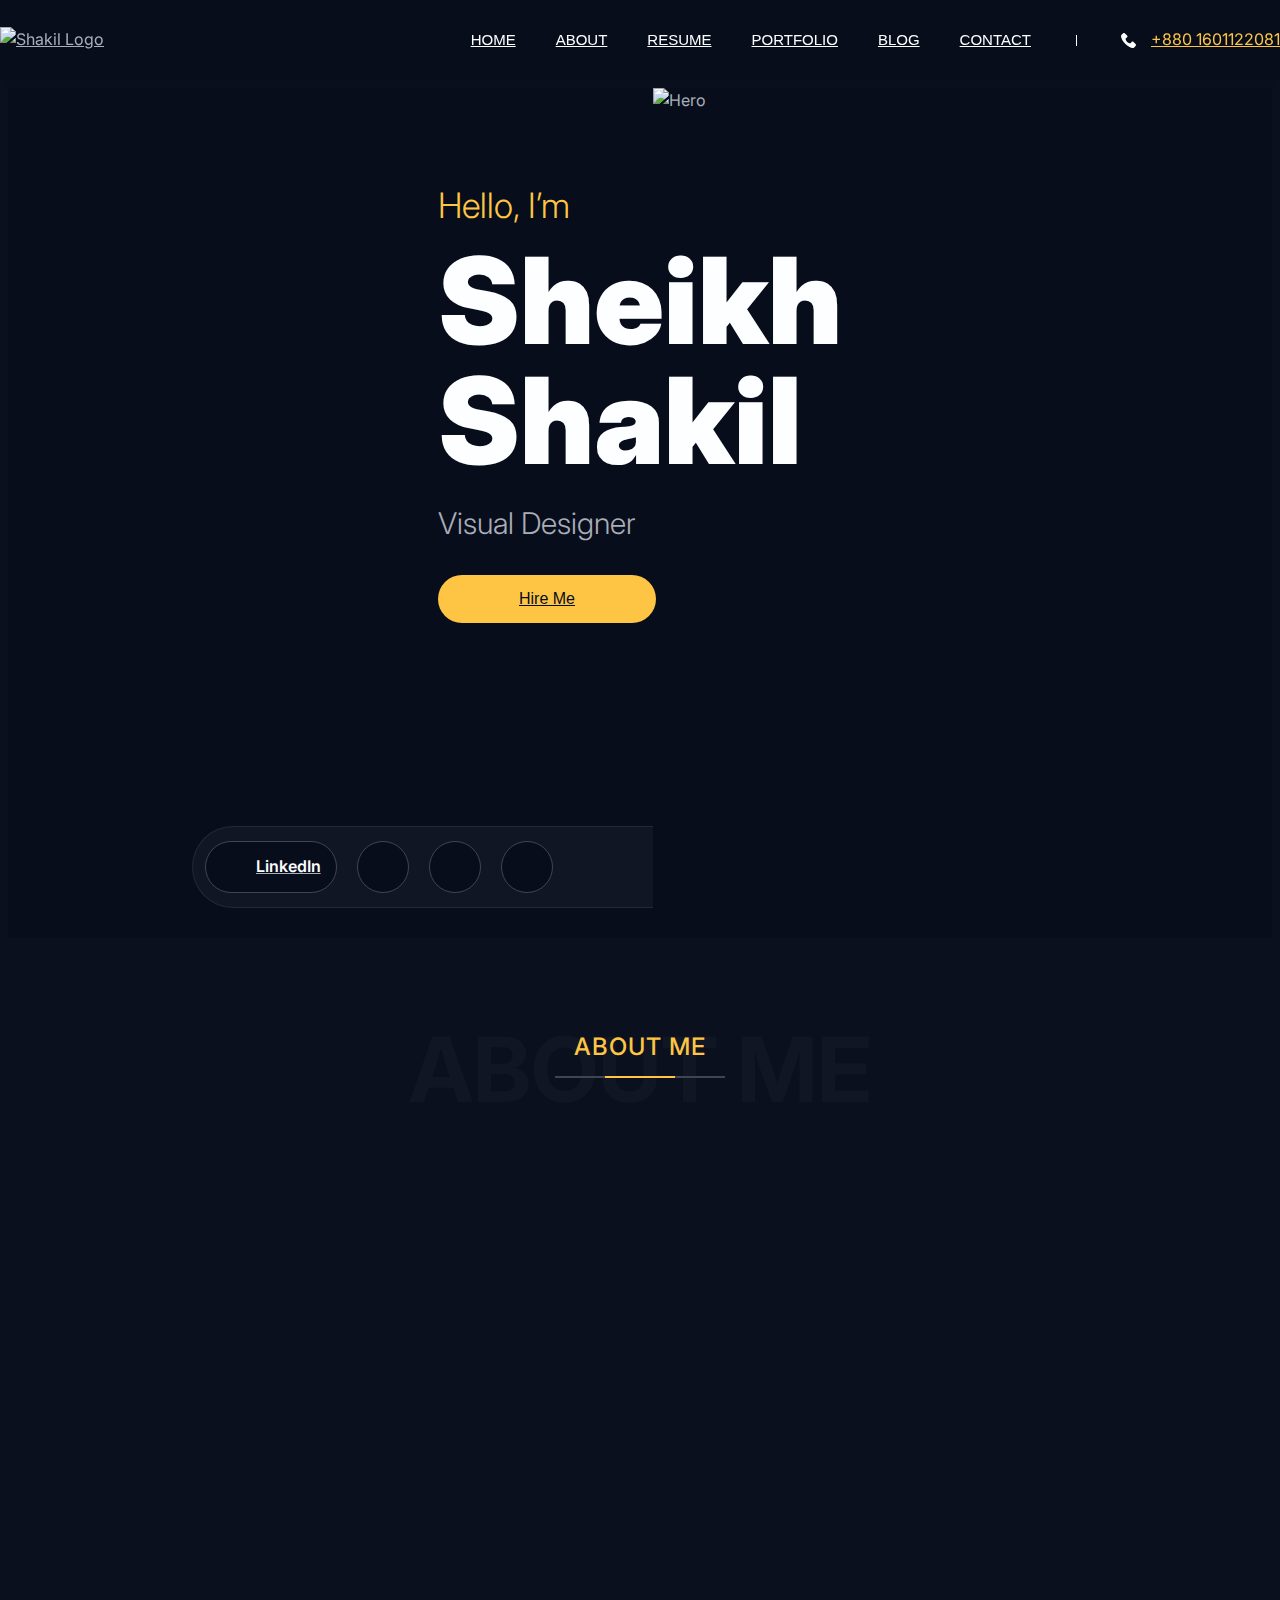
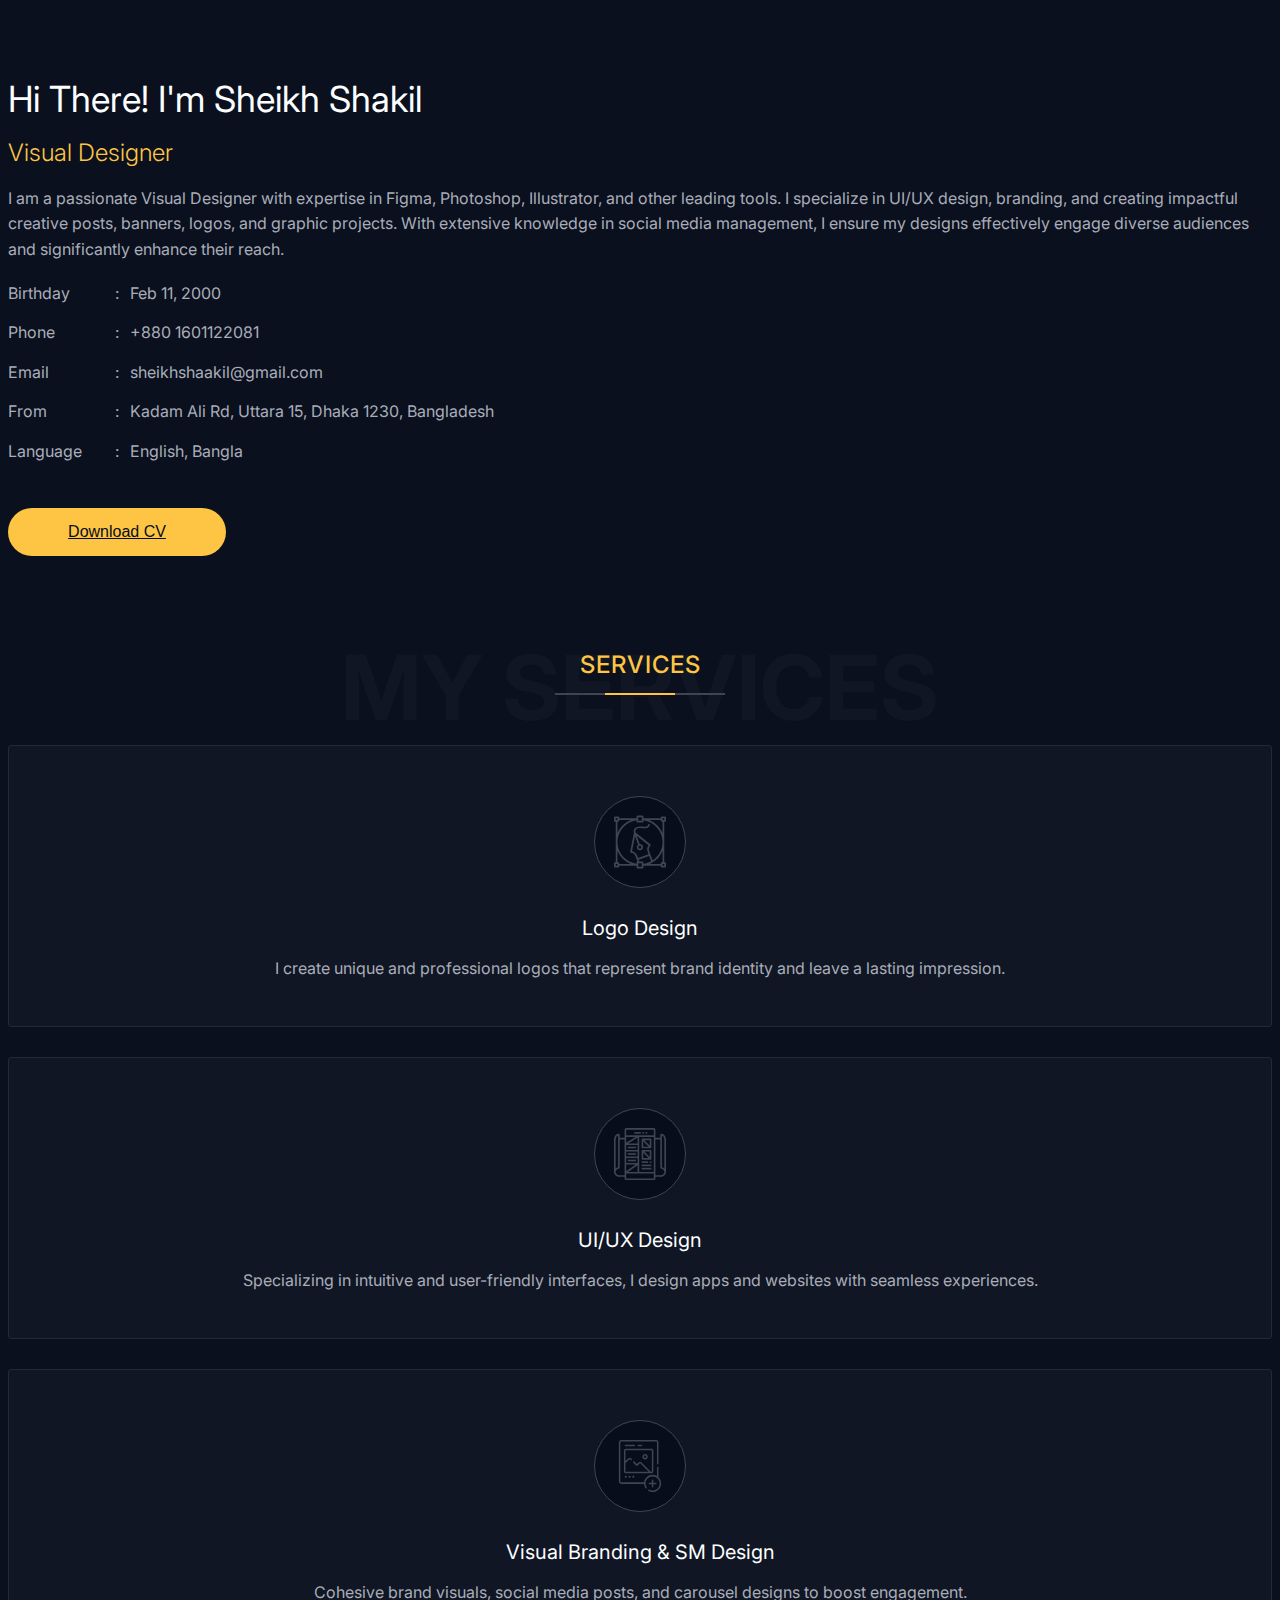
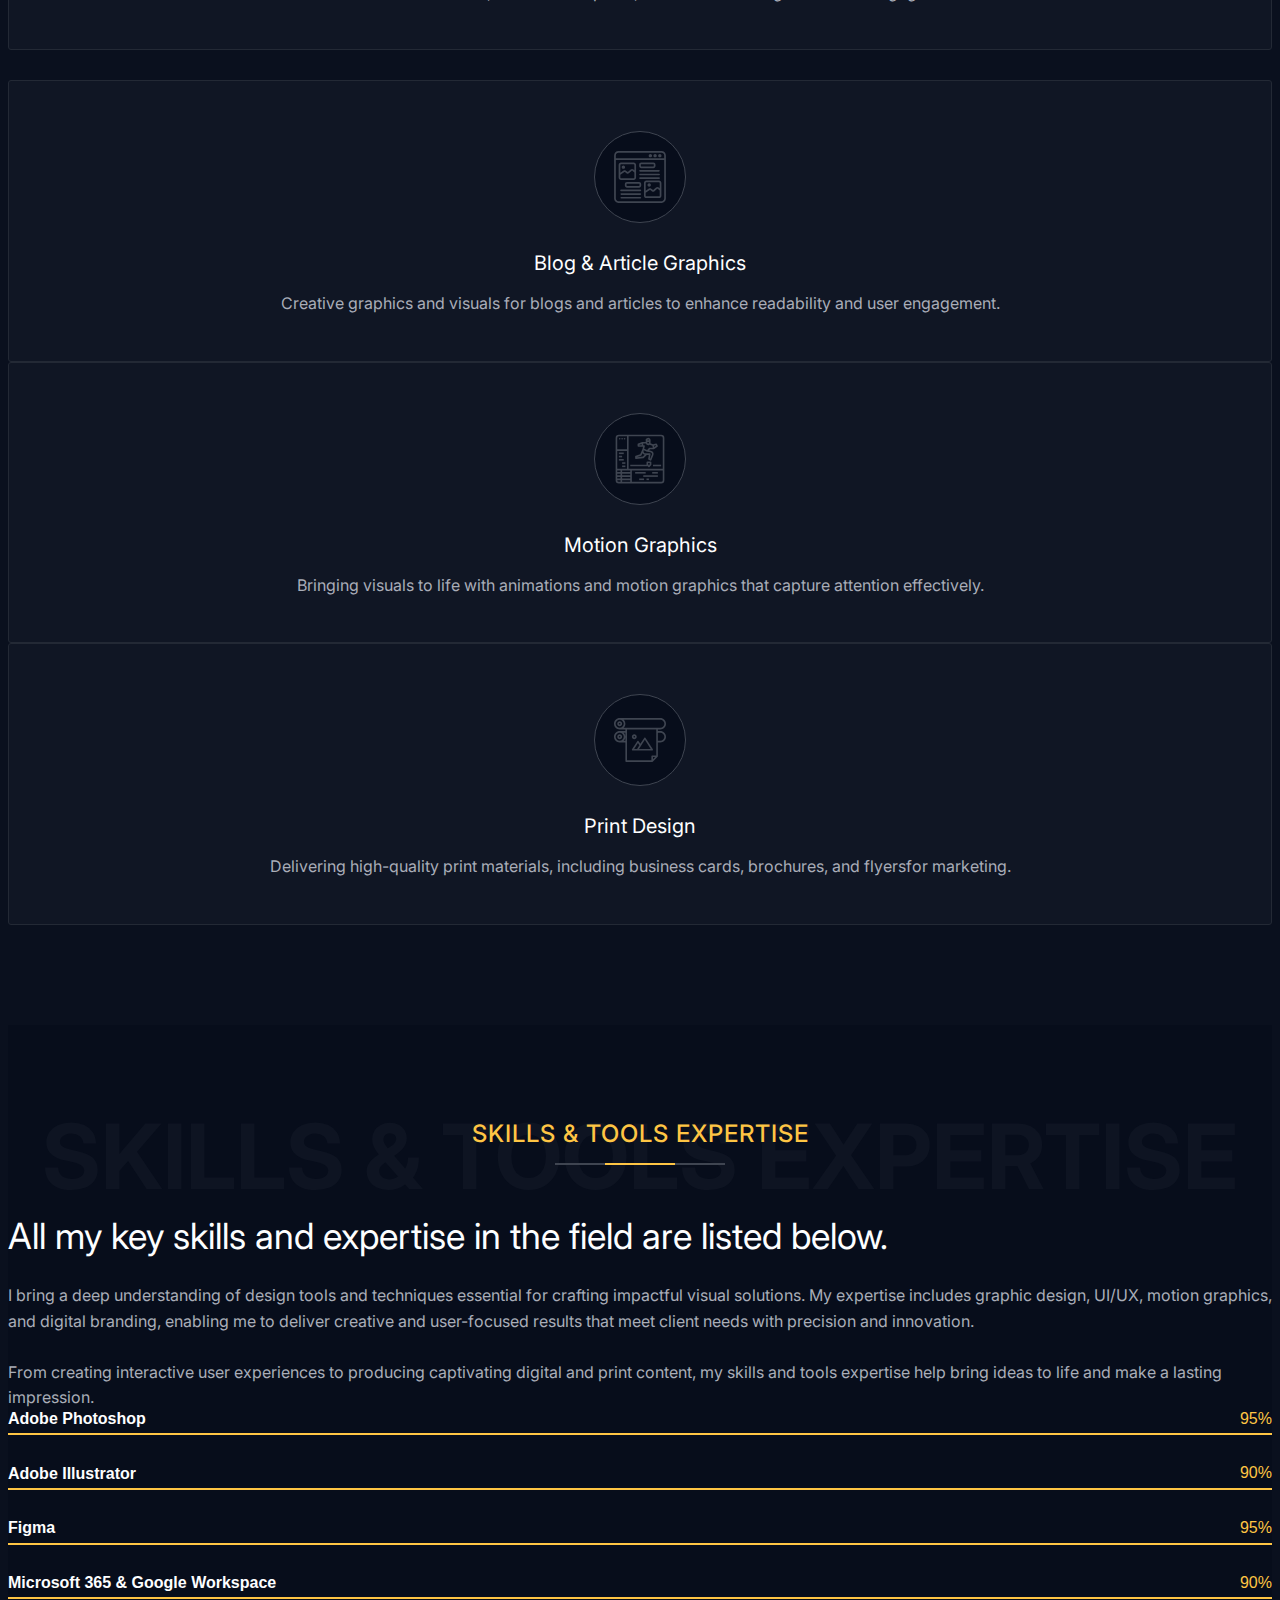
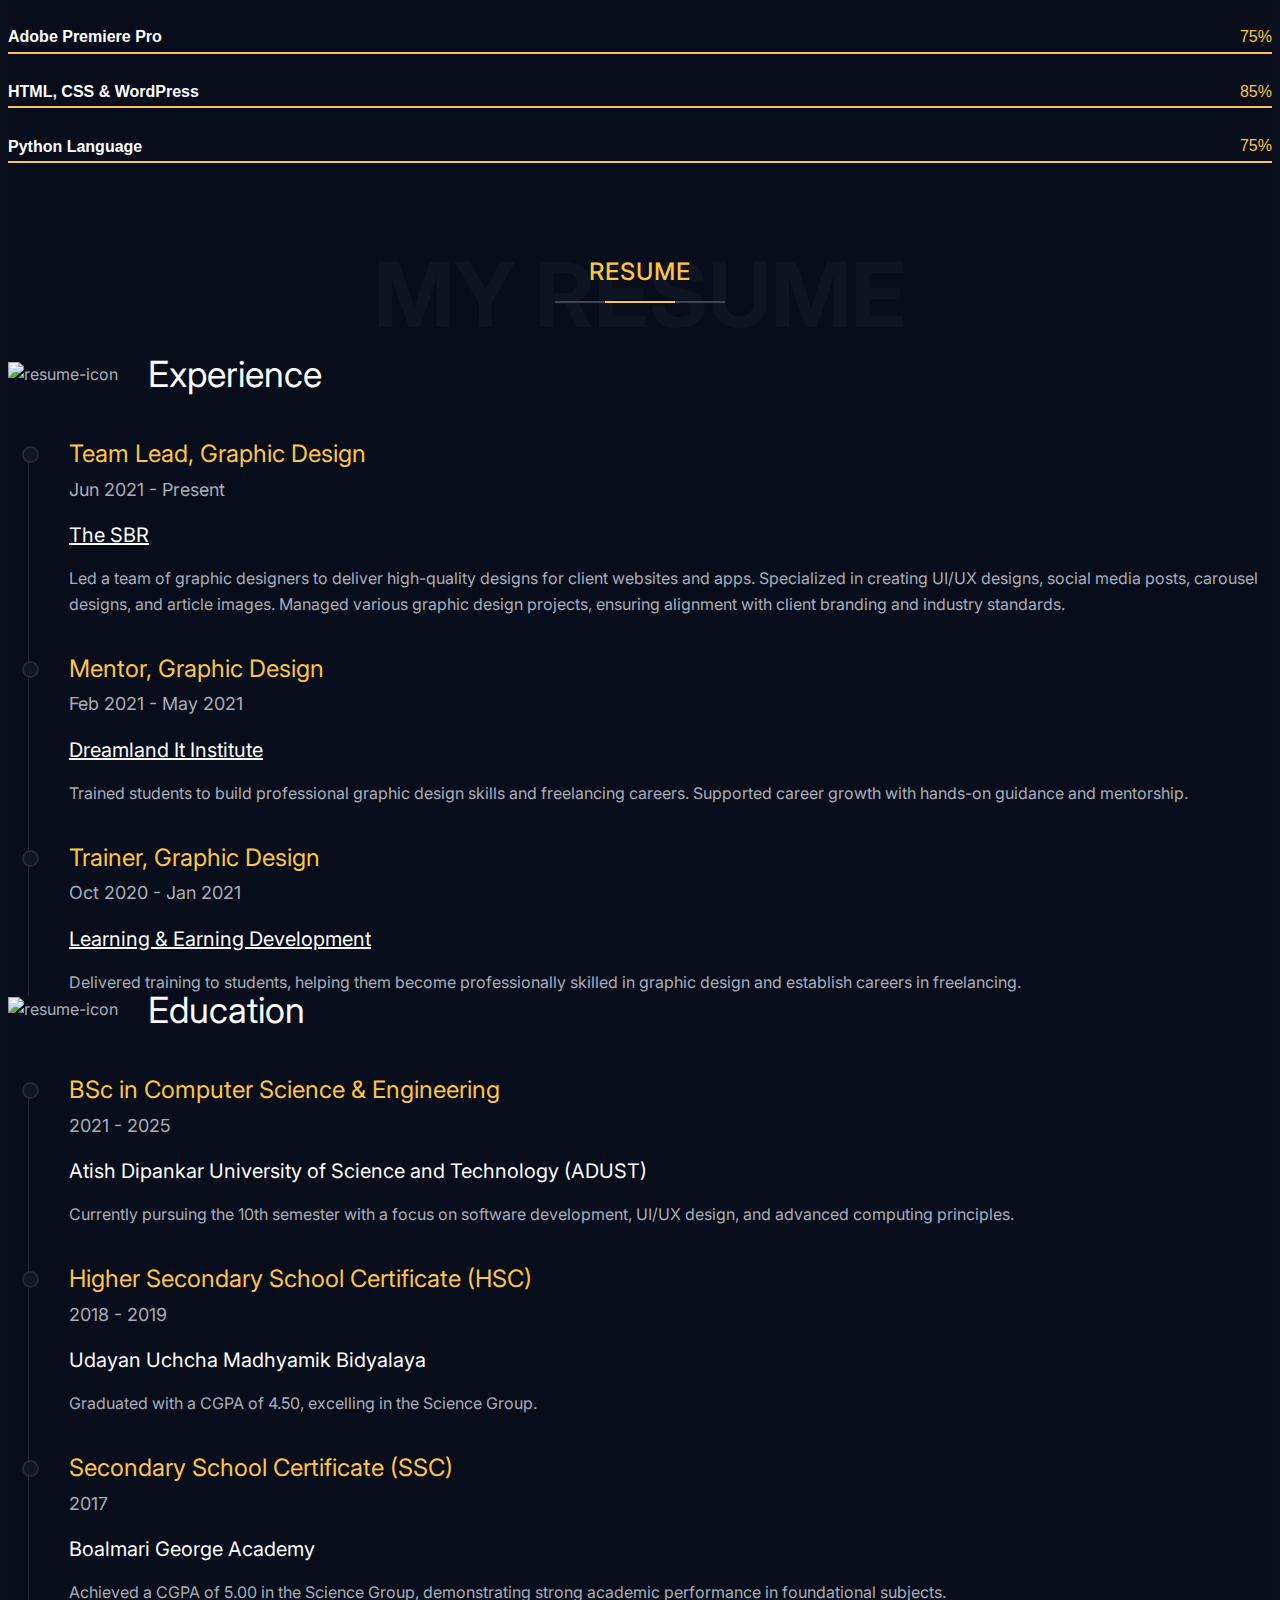
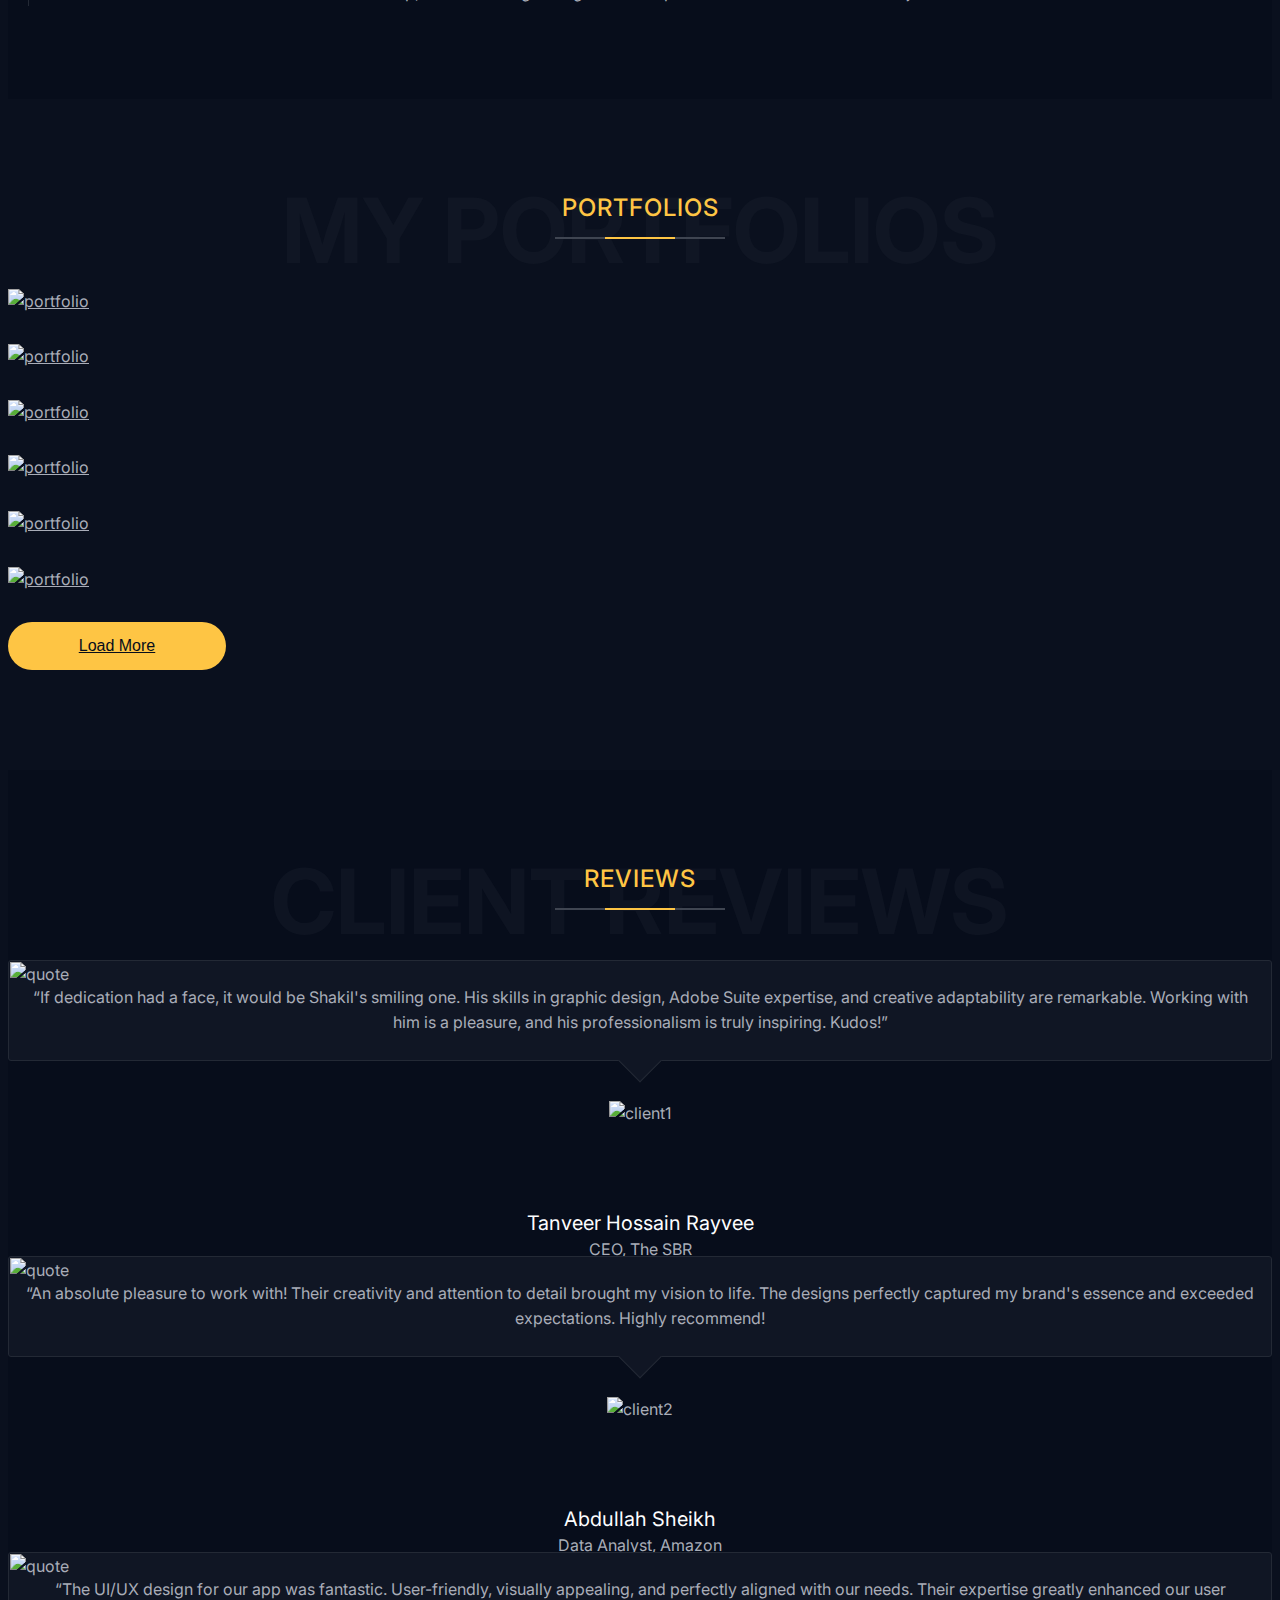
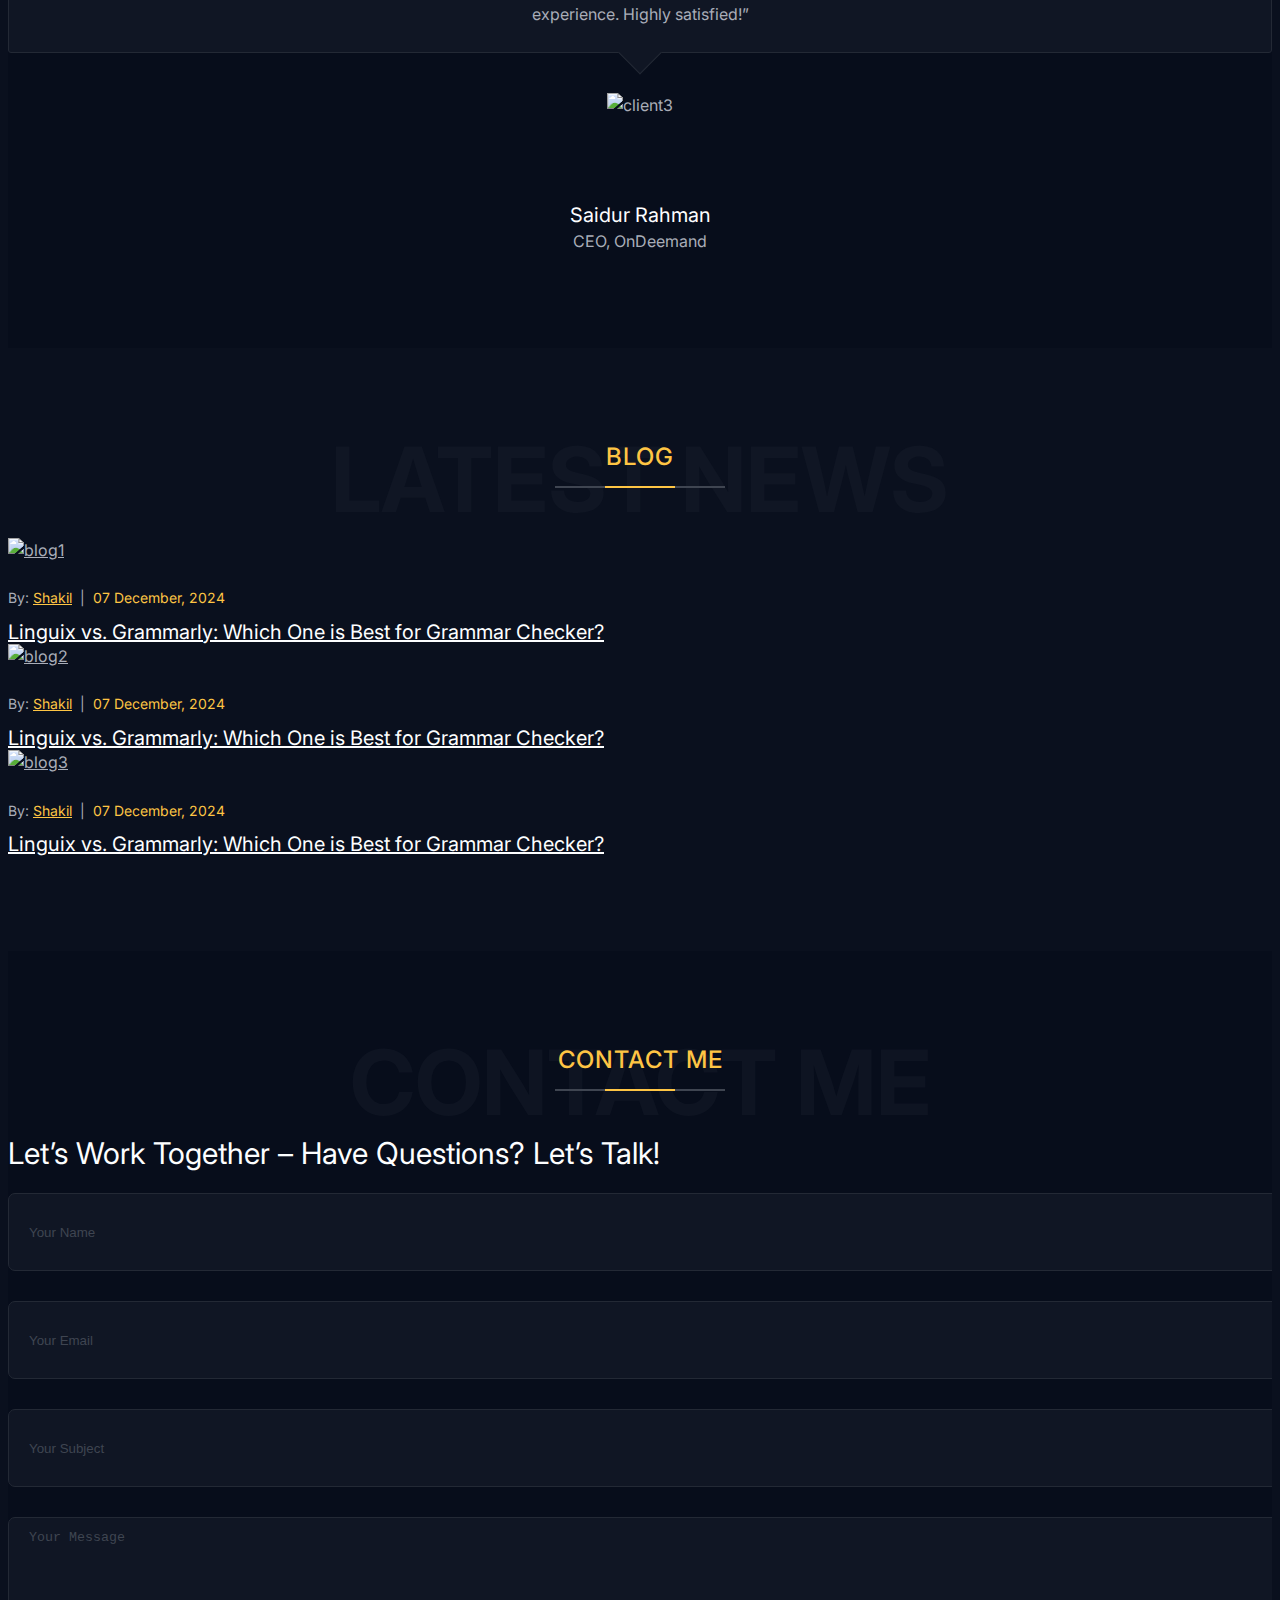
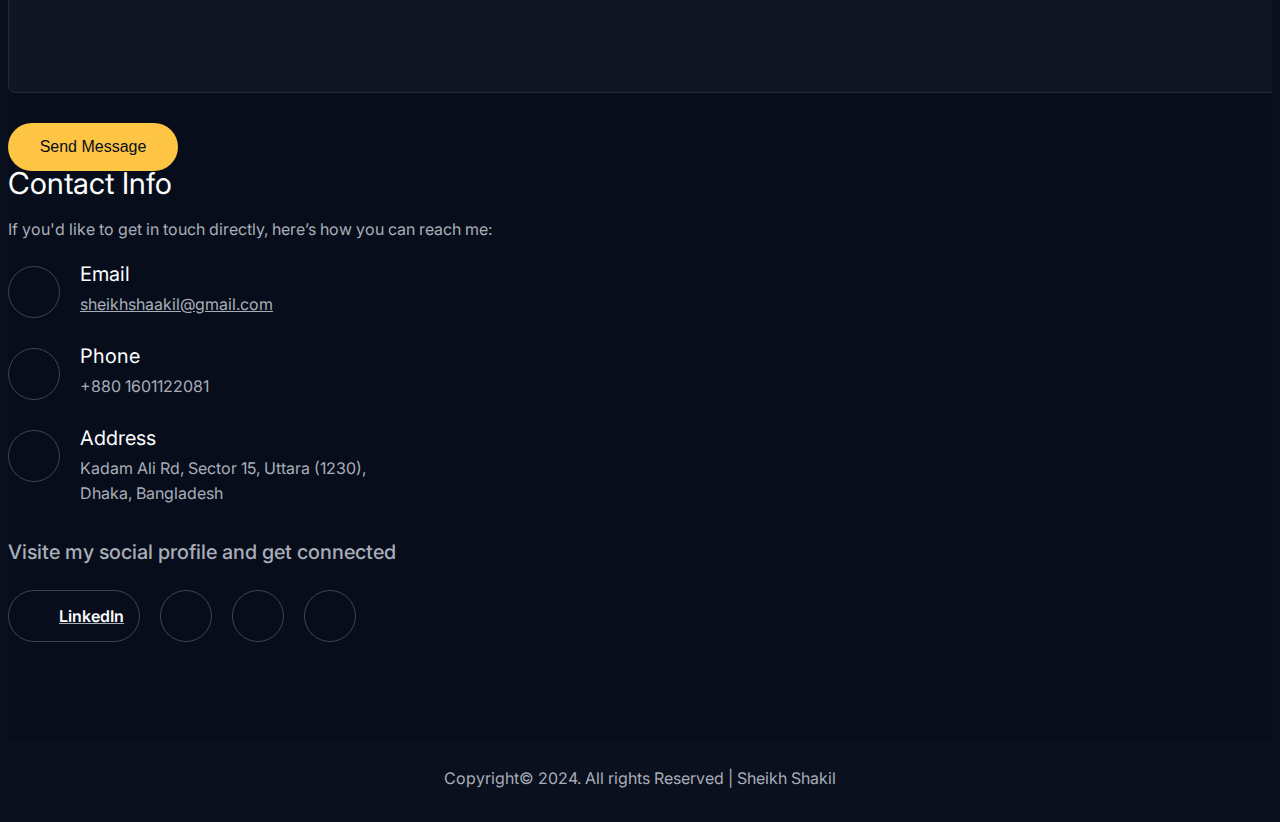
==== commit fddc3f30: "form" ====
--- a/index.html
+++ b/index.html
@@ -27,8 +27,10 @@
       <div class="container">
         <div class="st-main-header-in">
           <div class="st-main-header-left">
-            <a class="st-site-branding" href="index.html"><img src="assets/img/logo.png" alt="Shakil"></a>
-          </div>
+            <a class="st-site-branding" href="index.html">
+              <img src="assets/img/logo.svg" alt="Shakil Logo">
+            </a>
+          </div>          
           <div class="st-main-header-right">
             <div class="st-nav">
               <ul class="st-nav-list st-onepage-nav">
@@ -1043,23 +1045,24 @@
     <div class="container">
       <div class="row">
         <div class="col-lg-6">
-          <h3 class="st-contact-title">Just say Hello</h3>
+          <h3 class="st-contact-title">Let’s Work Together – Have Questions? Let’s Talk!</h3>
           <div id="st-alert"></div>
-          <form action="#" method="POST" class="st-contact-form" id="contact-form">
+          <form action="https://docs.google.com/forms/u/0/d/e/1FAIpQLScaQ64aArOYp2MLtwUq1z6aKz4rZ9Yl28xDXt_WrnxwvtFauA/formResponse" method="POST" class="st-contact-form" id="contact-form">
             <div class="st-form-field">
-              <input type="text" id="name" name="name" placeholder="Your Name" required>
+              <input type="text" id="name" name="entry.914030573" placeholder="Your Name" required>
             </div>
             <div class="st-form-field">
-              <input type="text" id="email" name="email" placeholder="Your Email" required>
+              <input type="text" id="email" name="entry.1813886208" placeholder="Your Email" required>
             </div>
             <div class="st-form-field">
-              <input type="text" id="subject" name="subject" placeholder="Your Subject" required>
+              <input type="text" id="subject" name="entry.1808721956" placeholder="Your Subject" required>
             </div>
             <div class="st-form-field">
-              <textarea cols="30" rows="10" id="msg" name="msg" placeholder="Your Message" required></textarea>
+              <textarea cols="30" rows="10" id="msg" name="entry.1805642145" placeholder="Your Message" required></textarea>
             </div>
             <button class="st-btn st-style1 st-color1" type="submit" id="submit" name="submit">Send message</button>
           </form>
+          <div id="message" style="display:none; margin-top: 10px; color: green;">Your message has been sent successfully!</div>
         </div>
         <div class="st-height-b0 st-height-lg-b30"></div>
 
